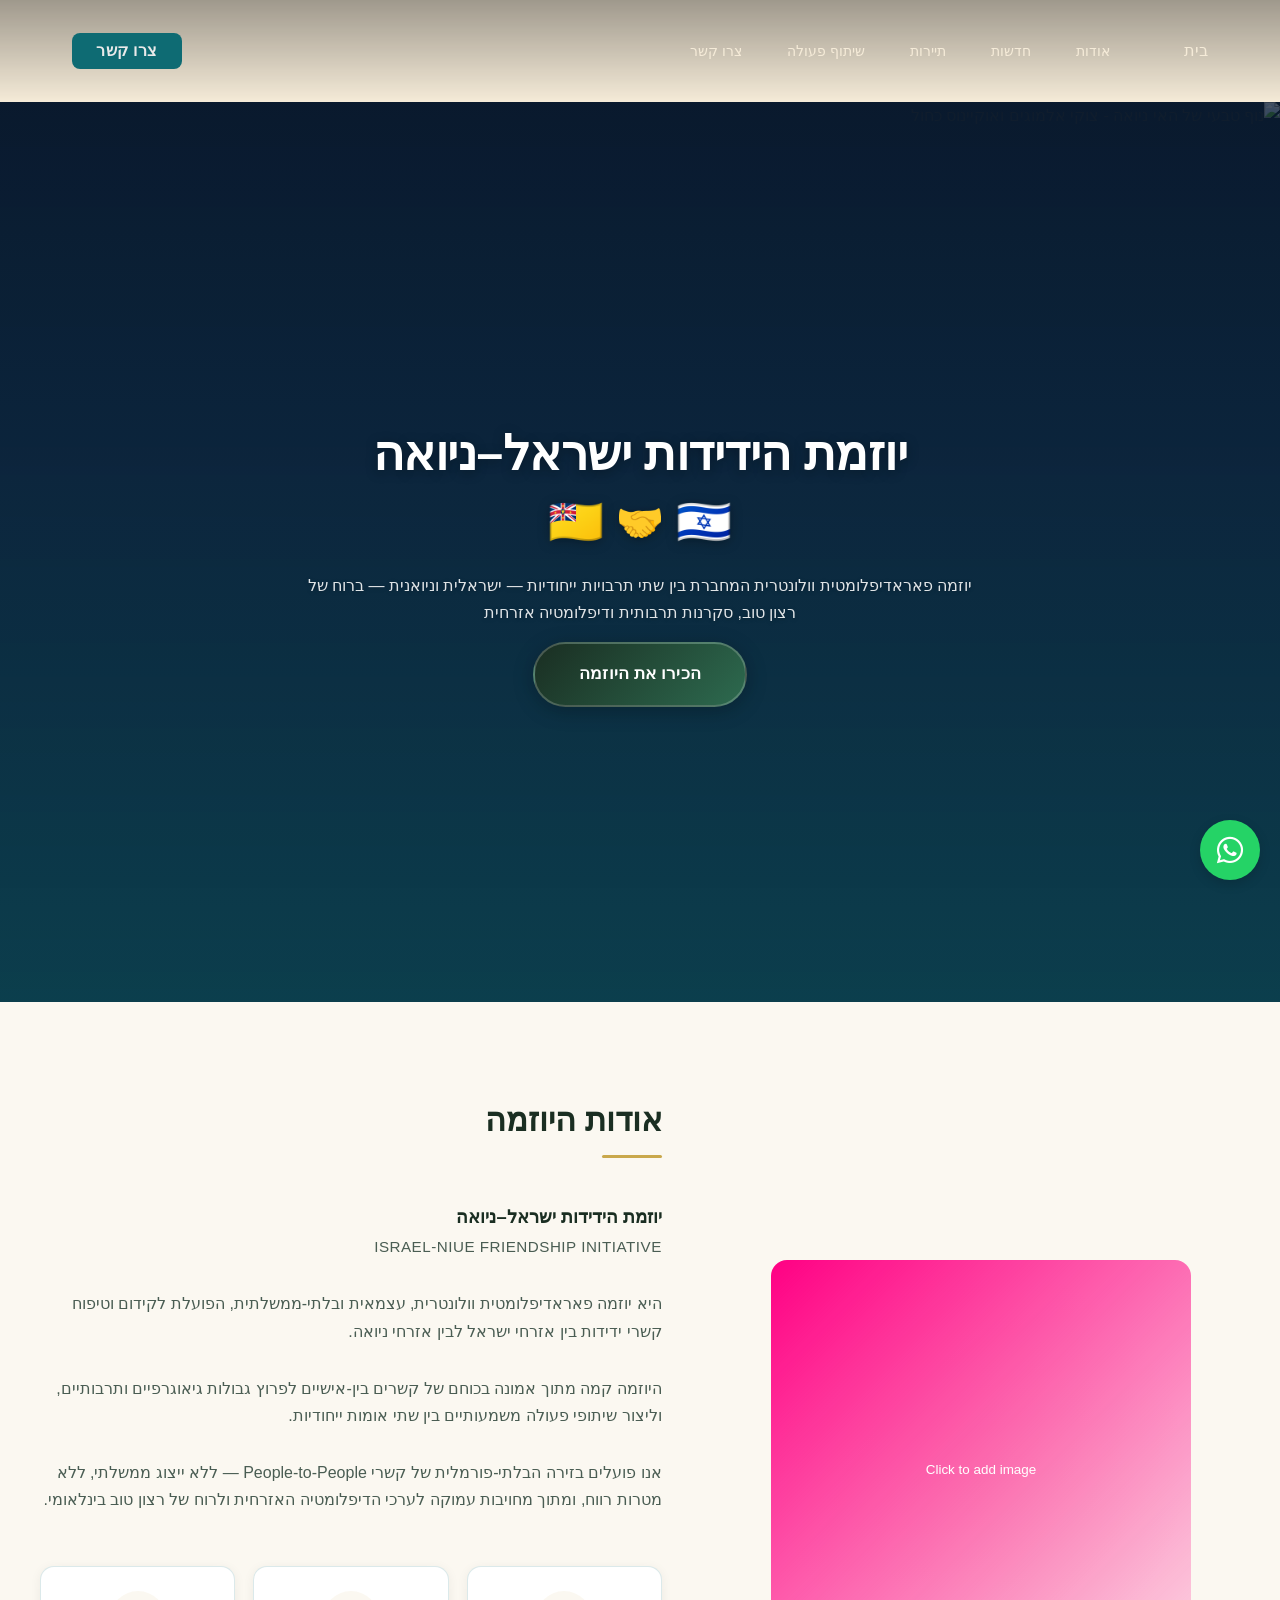
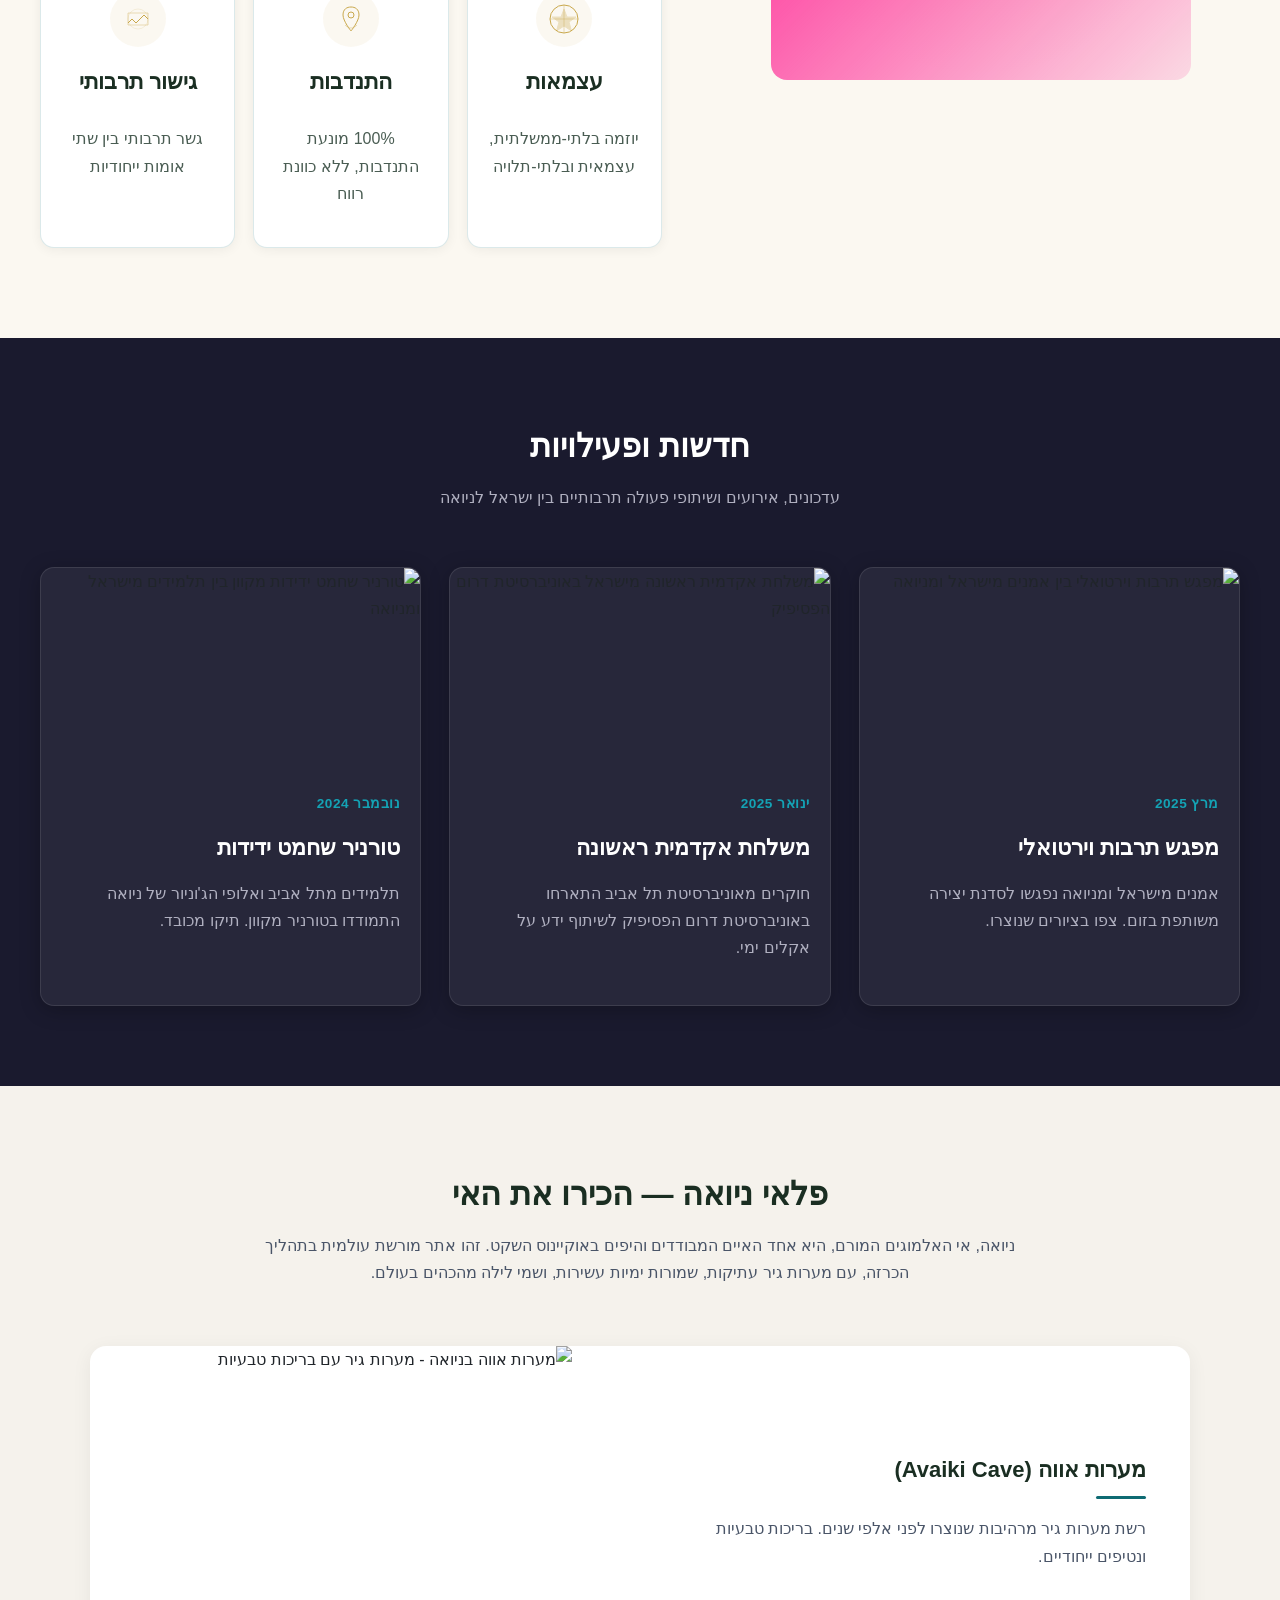
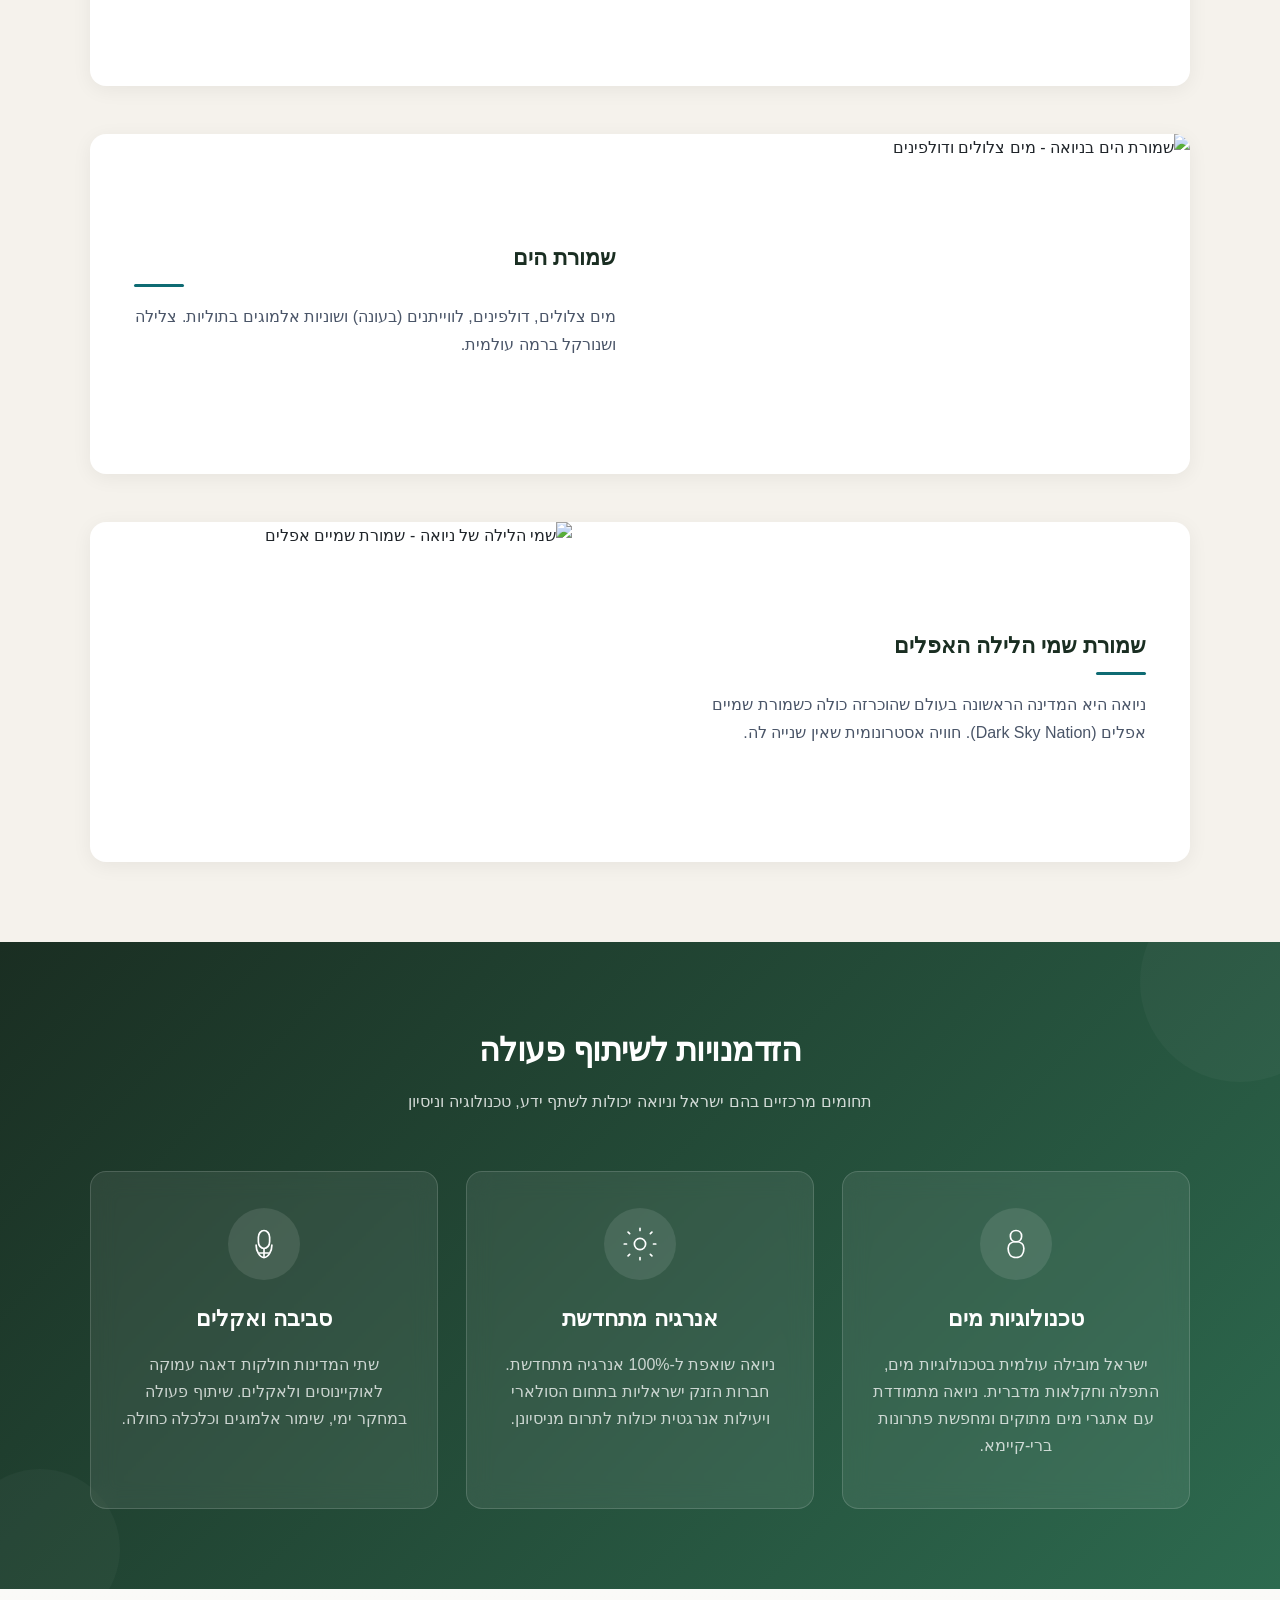
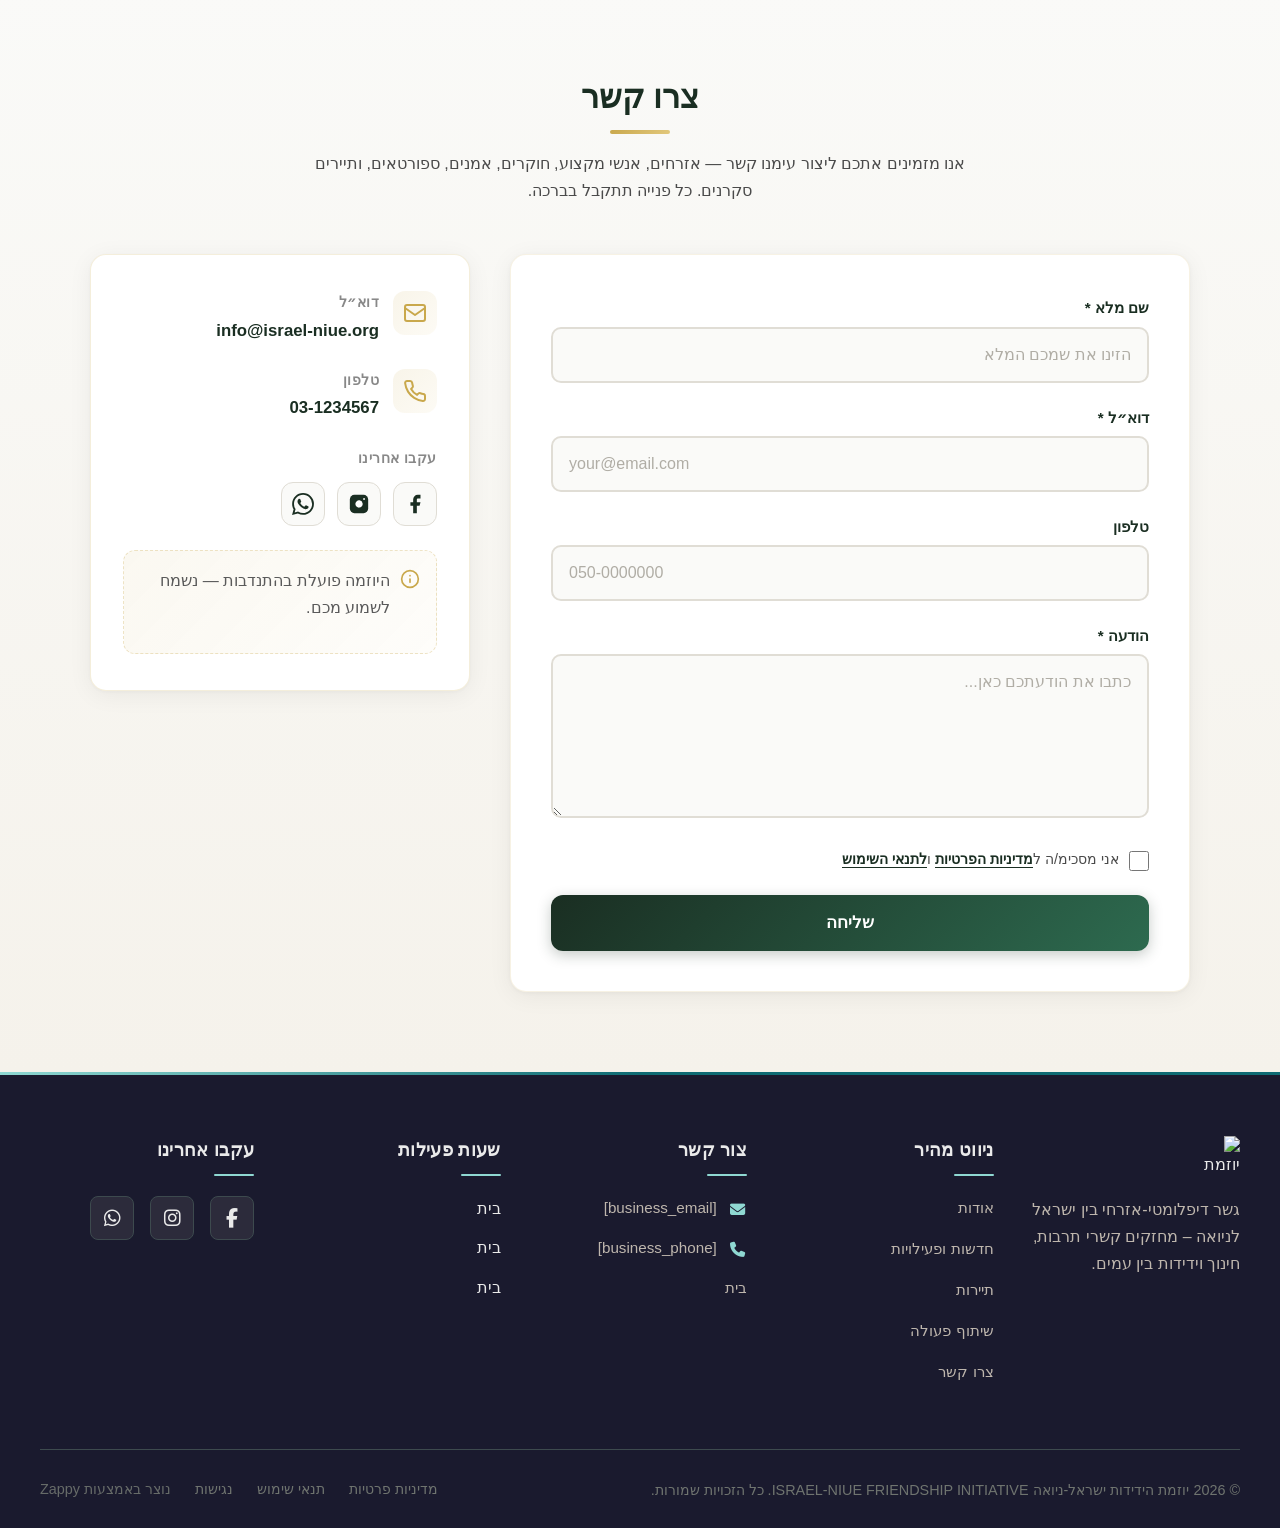
==== index.html @ 45077aaa "Background sync: Progressive GitHub Sync" ====
<!DOCTYPE html><html lang="he" dir="rtl"><head>
    <meta charset="UTF-8">
    <meta name="viewport" content="width=device-width, initial-scale=1.0">
    <meta name="robots" content="index, follow">
    <title>גלו את ניואה — יוזמת הידידות ישראל-ניואה ISRAEL-NIUE FRIENDSHIP INITIATIVE</title>
    <meta name="description" content="הצטרפו למסע דיפלומטיה אזרחית פורץ דרך בין ישראל לניואה. קידום תיירות, תרבות, מחקר ובריאות בשיתוף קהילות. בואו ליצור גשרים חדשים של רצון טוב בינלאומי.">
    <meta name="keywords" content="יוזמת ידידות ישראל ניואה, ניואה, דיפלומטיה עירונית קשרי חוץ עיריות ישראל, תיירות ניואה מידע לישראלים, קשרי תרבות ישראל מדינות פסיפיק">
    
    <!-- Favicons -->
    <link rel="icon" type="image/x-icon" href="/assets/favicon.ico">
    <link rel="icon" type="image/png" sizes="16x16" href="/assets/favicon-16x16.png">
    <link rel="icon" type="image/png" sizes="32x32" href="/assets/favicon-32x32.png">
    <link rel="icon" type="image/png" sizes="48x48" href="/assets/favicon-48x48.png">
    <link rel="icon" type="image/png" sizes="192x192" href="/assets/favicon-192x192.png">
    <link rel="icon" type="image/png" sizes="512x512" href="/assets/favicon-512x512.png">
    <link rel="apple-touch-icon" href="/assets/apple-touch-icon.png">
    <!-- Zappy Analytics -->
<script>
(function() {
  'use strict';
  
  // Configuration
  var config = {
    websiteId: '2f32474f-686b-487b-827e-fd6b4339d1c4',
    apiUrl: 'https://api.zappy5.com/api/analytics/track',
    sessionDuration: 30 * 60 * 1000, // 30 minutes
    visitorDuration: 30 * 24 * 60 * 60 * 1000, // 30 days
    trackPageViews: true,
    trackClicks: true,
    trackFormSubmissions: true
  };
  
  // Generate or retrieve persistent visitor ID (30 days)
  function getVisitorId() {
    var visitorKey = 'zappy_visitor_' + config.websiteId;
    var visitor = null;
    
    try {
      visitor = localStorage.getItem(visitorKey);
      if (visitor) {
        var visitorData = JSON.parse(visitor);
        var now = Date.now();
        
        // Check if visitor ID is still valid (30 days)
        if (now - visitorData.created < config.visitorDuration) {
          // Update last seen timestamp
          visitorData.lastSeen = now;
          localStorage.setItem(visitorKey, JSON.stringify(visitorData));
          return visitorData.id;
        }
      }
    } catch (e) {
      console.warn('Zappy Analytics: LocalStorage not available');
    }
    
    // Generate new visitor ID
    var newVisitorId = 'zv_' + Date.now() + '_' + Math.random().toString(36).substr(2, 9);
    
    try {
      localStorage.setItem(visitorKey, JSON.stringify({
        id: newVisitorId,
        created: Date.now(),
        lastSeen: Date.now()
      }));
    } catch (e) {
      // Continue without local storage
    }
    
    return newVisitorId;
  }
  
  // Generate or retrieve session ID (30 minutes)
  function getSessionId() {
    var sessionKey = 'zappy_session_' + config.websiteId;
    var session = null;
    
    try {
      session = sessionStorage.getItem(sessionKey);
      if (session) {
        var sessionData = JSON.parse(session);
        var now = Date.now();
        
        // Check if session is still valid
        if (now - sessionData.timestamp < config.sessionDuration) {
          // Update timestamp
          sessionData.timestamp = now;
          sessionStorage.setItem(sessionKey, JSON.stringify(sessionData));
          return sessionData.id;
        }
      }
    } catch (e) {
      console.warn('Zappy Analytics: SessionStorage not available');
    }
    
    // Generate new session ID
    var newSessionId = 'zs_' + Date.now() + '_' + Math.random().toString(36).substr(2, 9);
    
    try {
      sessionStorage.setItem(sessionKey, JSON.stringify({
        id: newSessionId,
        timestamp: Date.now()
      }));
    } catch (e) {
      // Continue without session storage
    }
    
    return newSessionId;
  }
  
  var visitorId = getVisitorId();
  var sessionId = getSessionId();
  
  // Track an event
  function trackEvent(eventType, data) {
    data = data || {};
    
    var eventData = {
      website_id: config.websiteId,
      event_type: eventType,
      page_path: window.location.pathname,
      referrer: document.referrer || 'direct',
      visitor_id: visitorId,
      session_id: sessionId,
      metadata: data
    };
    
    // Use sendBeacon if available (better for page unload events)
    if (navigator.sendBeacon) {
      var blob = new Blob([JSON.stringify(eventData)], { type: 'application/json' });
      navigator.sendBeacon(config.apiUrl, blob);
    } else {
      // Fallback to fetch
      fetch(config.apiUrl, {
        method: 'POST',
        headers: {
          'Content-Type': 'application/json'
        },
        body: JSON.stringify(eventData),
        keepalive: true
      }).catch(function(error) {
        console.warn('Zappy Analytics: Failed to track event', error);
      });
    }
  }
  
  // Track page view
  if (config.trackPageViews) {
    trackEvent('pageview', {
      title: document.title,
      url: window.location.href
    });
  }
  
  // Track clicks on important elements
  if (config.trackClicks) {
    document.addEventListener('click', function(e) {
      var target = e.target;
      
      // Track button clicks (counted as actions)
      if (target.tagName === 'BUTTON' || target.closest('button')) {
        var button = target.tagName === 'BUTTON' ? target : target.closest('button');
        var clickMeta = {
          element: 'button',
          text: button.textContent.trim().substring(0, 100),
          id: button.id || null,
          class: button.className || null
        };
        
        trackEvent('click', clickMeta);
      }
      
      // Track link clicks (navigation - not counted as actions)
      else if (target.tagName === 'A' || target.closest('a')) {
        var link = target.tagName === 'A' ? target : target.closest('a');
        var navMeta = {
          element: 'link',
          text: link.textContent.trim().substring(0, 100),
          href: link.href,
          external: link.hostname !== window.location.hostname
        };
        
        trackEvent('navigation', navMeta);
      }
    }, true);
  }
  
  
  // Track form submissions
  if (config.trackFormSubmissions) {
    document.addEventListener('submit', function(e) {
      var form = e.target;
      
      trackEvent('form_submit', {
        form_id: form.id || null,
        form_name: form.name || null,
        form_action: form.action || null,
        form_method: form.method || 'GET'
      });
    }, true);
  }
  
  // Track time on page (send on page unload)
  var pageLoadTime = Date.now();
  
  window.addEventListener('beforeunload', function() {
    var timeOnPage = Math.floor((Date.now() - pageLoadTime) / 1000); // in seconds
    
    trackEvent('page_unload', {
      time_on_page: timeOnPage,
      page_path: window.location.pathname
    });
  });
  
  // Expose tracking function globally for custom events
  window.zappyAnalytics = {
    track: trackEvent,
    getVisitorId: function() { return visitorId; },
    getSessionId: function() { return sessionId; }
  };
  
})();
</script>
<!-- End Zappy Analytics -->
<!-- Zappy Marketing Events -->
<script>
(function() {
  'use strict';
  if (window.zappyFireMarketingEvent) return;

  var ECOM_MODE = "";
  var IS_CATALOG = false;
  var IS_FULL = false;

  var ECOM_ALIAS = {
    begin_checkout: 'checkout_started',
    purchase: 'checkout_complete',
    add_to_cart: 'add_to_cart',
    view_product: 'view_product'
  };

  function pagePath() {
    try {
      if (window.ZAPPY_CONFIG && window.ZAPPY_CONFIG.currentPagePath) {
        return window.ZAPPY_CONFIG.currentPagePath;
      }
    } catch (e) {}
    try { return window.location.pathname || '/'; } catch (e2) { return '/'; }
  }

  function normalizeItems(meta) {
    meta = meta || {};
    var raw = meta.items || meta.cartItems || meta.cart_items || meta.lineItems || [];
    if (!Array.isArray(raw)) raw = [];
    var out = [];
    for (var i = 0; i < raw.length; i++) {
      var item = raw[i];
      if (!item || typeof item !== 'object') continue;
      var id = String(item.item_id || item.productId || item.product_id || item.id || '').trim();
      var name = String(item.item_name || item.productName || item.product_name || item.name || '').trim();
      var price = parseFloat(item.price != null ? item.price : (item.unitPrice != null ? item.unitPrice : 0)) || 0;
      var quantity = Math.max(1, parseInt(item.quantity != null ? item.quantity : (item.qty != null ? item.qty : 1), 10) || 1);
      if (!id && !name) continue;
      out.push({ item_id: id || name, item_name: name || id, price: price, quantity: quantity });
    }
    return out;
  }

  function buildGa4Params(eventId, meta) {
    meta = meta || {};
    var items = normalizeItems(meta);
    var value = parseFloat(meta.value != null ? meta.value : (meta.total != null ? meta.total : 0)) || 0;
    var currency = String(meta.currency || 'USD').toUpperCase();

    if (eventId === 'checkout_complete') {
      return {
        transaction_id: String(meta.transaction_id || meta.orderId || meta.order_id || meta.orderNumber || '') || undefined,
        value: value,
        currency: currency,
        items: items
      };
    }
    if (eventId === 'checkout_started') {
      return { value: value, currency: currency, items: items };
    }
    if (eventId === 'add_to_cart') {
      var atcItems = items.length ? items : [{
        item_id: String(meta.productId || meta.product_id || ''),
        item_name: String(meta.productName || meta.product_name || ''),
        price: parseFloat(meta.value != null ? meta.value : (meta.price != null ? meta.price : 0)) || 0,
        quantity: parseInt(meta.quantity != null ? meta.quantity : 1, 10) || 1
      }].filter(function(x) { return x.item_id || x.item_name; });
      return {
        value: value || (atcItems[0] ? atcItems[0].price * atcItems[0].quantity : 0),
        currency: currency,
        items: atcItems
      };
    }
    if (eventId === 'view_product') {
      var vpItems = items.length ? items : [{
        item_id: String(meta.productId || meta.product_id || ''),
        item_name: String(meta.productName || meta.product_name || ''),
        price: parseFloat(meta.price != null ? meta.price : (meta.value != null ? meta.value : 0)) || 0,
        quantity: 1
      }].filter(function(x) { return x.item_id || x.item_name; });
      return {
        currency: currency,
        value: value || (vpItems[0] ? vpItems[0].price : 0),
        items: vpItems
      };
    }
    if (eventId === 'whatsapp_click' || eventId === 'phone_click') {
      return { method: eventId === 'whatsapp_click' ? 'whatsapp' : 'phone', page_path: meta.pagePath || pagePath() };
    }
    if (eventId === 'contact_form_submitted' || eventId === 'product_inquiry') {
      return { page_path: meta.pagePath || pagePath() };
    }
    return meta;
  }

  function buildMetaParams(eventId, meta) {
    meta = meta || {};
    var items = normalizeItems(meta);
    var value = parseFloat(meta.value != null ? meta.value : (meta.total != null ? meta.total : 0)) || 0;
    var currency = String(meta.currency || 'USD').toUpperCase();
    var contentIds = [];
    var numItems = 0;
    for (var i = 0; i < items.length; i++) {
      if (items[i].item_id) contentIds.push(items[i].item_id);
      numItems += items[i].quantity || 1;
    }

    if (eventId === 'checkout_complete') {
      return {
        value: value,
        currency: currency,
        content_ids: contentIds.length ? contentIds : undefined,
        content_type: 'product',
        num_items: numItems || undefined,
        order_id: String(meta.order_id || meta.orderId || meta.transaction_id || meta.orderNumber || '') || undefined
      };
    }
    if (eventId === 'checkout_started') {
      return {
        value: value,
        currency: currency,
        content_ids: contentIds.length ? contentIds : undefined,
        content_type: 'product',
        num_items: numItems || parseInt(meta.itemCount != null ? meta.itemCount : 0, 10) || undefined
      };
    }
    if (eventId === 'add_to_cart') {
      var id = String(meta.productId || meta.product_id || contentIds[0] || '');
      return {
        value: value || (items[0] ? items[0].price * items[0].quantity : 0),
        currency: currency,
        content_ids: id ? [id] : (contentIds.length ? contentIds : undefined),
        content_type: 'product',
        content_name: meta.productName || meta.product_name || (items[0] && items[0].item_name),
        num_items: parseInt(meta.quantity != null ? meta.quantity : (numItems || 1), 10) || 1
      };
    }
    if (eventId === 'view_product') {
      var vid = String(meta.productId || meta.product_id || contentIds[0] || '');
      return {
        value: value || parseFloat(meta.price != null ? meta.price : 0) || 0,
        currency: currency,
        content_ids: vid ? [vid] : (contentIds.length ? contentIds : undefined),
        content_type: 'product',
        content_name: meta.productName || meta.product_name || (items[0] && items[0].item_name)
      };
    }
    if (eventId === 'whatsapp_click' || eventId === 'phone_click') {
      return {
        content_name: eventId === 'whatsapp_click' ? 'WhatsApp' : 'Phone',
        content_category: 'contact'
      };
    }
    if (eventId === 'contact_form_submitted' || eventId === 'product_inquiry') {
      return {
        content_name: eventId === 'product_inquiry' ? 'Product inquiry' : 'Contact form',
        content_category: meta.productName || meta.product_name || undefined
      };
    }
    return meta;
  }

  var PLATFORM = {
    whatsapp_click: { ga4: 'contact', meta: 'Contact', gtm: 'whatsapp_click', ecom: false },
    phone_click: { ga4: 'contact', meta: 'Contact', gtm: 'phone_click', ecom: false },
    contact_form_submitted: { ga4: 'generate_lead', meta: 'Lead', gtm: 'contact_form_submitted', ecom: false },
    checkout_started: { ga4: 'begin_checkout', meta: 'InitiateCheckout', gtm: 'begin_checkout', ecom: true },
    checkout_complete: { ga4: 'purchase', meta: 'Purchase', gtm: 'purchase', ecom: true },
    product_inquiry: { ga4: 'generate_lead', meta: 'Lead', gtm: 'product_inquiry', ecom: false },
    add_to_cart: { ga4: 'add_to_cart', meta: 'AddToCart', gtm: 'add_to_cart', ecom: true },
    view_product: { ga4: 'view_item', meta: 'ViewContent', gtm: 'view_item', ecom: true }
  };

  function purchaseDedupKey(orderId) {
    return 'zappy_purchase_fired_' + String(orderId || '');
  }

  function alreadyFiredPurchase(orderId) {
    if (!orderId) return false;
    try {
      return sessionStorage.getItem(purchaseDedupKey(orderId)) === '1';
    } catch (e) {
      return false;
    }
  }

  function markPurchaseFired(orderId) {
    if (!orderId) return;
    try { sessionStorage.setItem(purchaseDedupKey(orderId), '1'); } catch (e) {}
  }

  /**
   * Fire a marketing event to first-party analytics + GA4/GTM/Meta when present.
   * @param {string} eventName marketing ID or ecommerce alias
   * @param {object} [metadata]
   * @param {{ skipFirstParty?: boolean }} [opts]
   */
  window.zappyFireMarketingEvent = function(eventName, metadata, opts) {
    try {
      opts = opts || {};
      metadata = metadata || {};
      var eventId = ECOM_ALIAS[eventName] || eventName;
      var plat = PLATFORM[eventId];
      if (!plat) return;

      if (!metadata.pagePath && !metadata.page_path) {
        metadata.pagePath = pagePath();
      }

      if (eventId === 'checkout_complete') {
        var oid = String(metadata.orderId || metadata.order_id || metadata.transaction_id || '');
        if (oid && alreadyFiredPurchase(oid)) return;
        if (oid) markPurchaseFired(oid);
      }

      // First-party (skip when already tracked via zappyTrackEcomAnalytics path
      // that opts out, or when caller already recorded under a different name)
      if (!opts.skipFirstParty) {
        try {
          if (window.zappyAnalytics && typeof window.zappyAnalytics.track === 'function') {
            window.zappyAnalytics.track(eventId, metadata);
          }
        } catch (e1) {}
      }

      // GTM / dataLayer — platform-standard ecommerce event names
      try {
        window.dataLayer = window.dataLayer || [];
        if (plat.ecom) {
          var ga4ForGtm = buildGa4Params(eventId, metadata);
          var ecommerce = {};
          if (ga4ForGtm.transaction_id) ecommerce.transaction_id = ga4ForGtm.transaction_id;
          if (ga4ForGtm.value != null) ecommerce.value = ga4ForGtm.value;
          if (ga4ForGtm.currency) ecommerce.currency = ga4ForGtm.currency;
          if (ga4ForGtm.items) ecommerce.items = ga4ForGtm.items;
          window.dataLayer.push({ event: plat.gtm, ecommerce: ecommerce });
          // Secondary Zappy-specific trigger for merchants who want it
          if (eventId === 'checkout_complete' || eventId === 'checkout_started') {
            window.dataLayer.push({ event: eventId, ecommerce: ecommerce });
          }
        } else {
          var dl = { event: plat.gtm };
          for (var k in metadata) {
            if (Object.prototype.hasOwnProperty.call(metadata, k)) dl[k] = metadata[k];
          }
          window.dataLayer.push(dl);
        }
      } catch (e2) {}

      // GA4 gtag
      try {
        if (typeof window.gtag === 'function') {
          window.gtag('event', plat.ga4, buildGa4Params(eventId, metadata));
        }
      } catch (e3) {}

      // Meta Pixel (only when fbq is loaded — consent-gated lazy loader)
      try {
        if (typeof window.fbq === 'function') {
          window.fbq('track', plat.meta, buildMetaParams(eventId, metadata));
        }
      } catch (e4) {}
    } catch (err) {}
  };

  // ---- Click listeners (capture) ----
  var recent = Object.create(null);
  function dedupe(key) {
    var now = Date.now();
    if (recent[key] && now - recent[key] < 800) return true;
    recent[key] = now;
    return false;
  }

  function closest(el, selector) {
    if (!el) return null;
    if (el.closest) return el.closest(selector);
    return null;
  }

  function findAnchor(el) {
    var node = el;
    while (node && node !== document) {
      if (node.tagName === 'A') return node;
      node = node.parentElement;
    }
    return null;
  }

  function isWhatsAppHref(href) {
    if (!href) return false;
    var h = String(href).toLowerCase();
    return h.indexOf('wa.me/') !== -1 ||
      h.indexOf('api.whatsapp.com') !== -1 ||
      h.indexOf('whatsapp.com/send') !== -1 ||
      h.indexOf('whatsapp:') === 0;
  }

  document.addEventListener('click', function(e) {
    try {
      var target = e.target;
      if (!target) return;

      // WhatsApp
      var waFloat = closest(target, '.whatsapp-float, a.whatsapp-float, [data-zappy-whatsapp]');
      var anchor = findAnchor(target);
      var href = (anchor && anchor.href) || '';
      if (waFloat || (anchor && isWhatsAppHref(href))) {
        if (!dedupe('wa:' + href)) {
          var waSource = waFloat ? 'float' : 'link';
          window.zappyFireMarketingEvent('whatsapp_click', {
            source: waSource,
            href: href || null,
            pagePath: pagePath()
          });
        }
        return;
      }

      // Phone
      var phoneBtn = closest(target, '.phone-header-btn, .nav-phone-btn, .call-btn, [data-zappy-phone]');
      var telHref = '';
      if (anchor && anchor.href && String(anchor.href).toLowerCase().indexOf('tel:') === 0) {
        telHref = anchor.href;
      } else if (phoneBtn && phoneBtn.href && String(phoneBtn.href).toLowerCase().indexOf('tel:') === 0) {
        telHref = phoneBtn.href;
      }
      if (phoneBtn || telHref) {
        var phone = '';
        if (telHref) {
          phone = String(telHref).replace(/^tel:/i, '').trim();
        }
        if (!dedupe('tel:' + (phone || (phoneBtn && phoneBtn.id) || 'btn'))) {
          window.zappyFireMarketingEvent('phone_click', {
            source: phoneBtn ? 'button' : 'link',
            phone: phone || null,
            href: telHref || null,
            pagePath: pagePath()
          });
        }
        return;
      }

      // Catalog / product inquiry
      if (IS_CATALOG || IS_FULL) {
        var inq = closest(target, '.card-inquiry-btn, #zappy-pdp-inquiry-btn, a.inquiry-btn');
        if (inq) {
          if (!dedupe('inq:' + (inq.id || inq.className))) {
            var product = window.currentProduct || null;
            var productId = (inq.getAttribute && inq.getAttribute('data-product-id')) ||
              (product && product.id) || null;
            var productName = (inq.getAttribute && inq.getAttribute('data-product-name')) ||
              (product && product.name) || null;
            var channel = 'contact_page';
            var inqHref = (inq.tagName === 'A' && inq.href) ? inq.href : '';
            if (inqHref && String(inqHref).toLowerCase().indexOf('mailto:') === 0) channel = 'mailto';
            window.zappyFireMarketingEvent('product_inquiry', {
              source: inq.id === 'zappy-pdp-inquiry-btn' ? 'pdp' : 'card',
              productId: productId,
              productName: productName,
              channel: channel,
              pagePath: pagePath()
            });
          }
        }
      }
    } catch (err) {}
  }, true);
})();
</script>
    <meta property="og:title" content="גלו את ניואה — יוזמת הידידות ישראל-ניואה ISRAEL-NIUE FRIENDSHIP INITIATIVE">
    <meta property="og:description" content="הצטרפו למסע דיפלומטיה אזרחית פורץ דרך בין ישראל לניואה. קידום תיירות, תרבות, מחקר ובריאות בשיתוף קהילות. בואו ליצור גשרים חדשים של רצון טוב בינלאומי.">
    <meta name="twitter:card" content="summary_large_image">
    <meta name="twitter:title" content="גלו את ניואה — יוזמת הידידות ישראל-ניואה ISRAEL-NIUE FRIENDSHIP INITIATIVE">
    <meta name="twitter:description" content="הצטרפו למסע דיפלומטיה אזרחית פורץ דרך בין ישראל לניואה. קידום תיירות, תרבות, מחקר ובריאות בשיתוף קהילות. בואו ליצור גשרים חדשים של רצון טוב בינלאומי.">
    <meta property="og:type" content="website">
  <meta property="og:locale" content="he_IL">
  
  
  
  
  
  <style>
    .skip-link { position: absolute; top: 0; left: 0; transform: translateY(-200%); padding: 12px 18px; background: var(--bg-dark, #1a1a1a); color: var(--text-light, #fff); font-weight: 600; border-radius: 0 0 8px 0; z-index: 10000; }
    .skip-link:focus { transform: none; outline: 2px solid var(--ring, #fff); outline-offset: 2px; }
    :focus-visible { outline: 2px solid var(--ring, currentColor); outline-offset: 3px; }
  </style>


  
    <!-- Favicons -->
    <link rel="icon" type="image/x-icon" href="/assets/favicon.ico">
    <link rel="icon" type="image/png" sizes="16x16" href="/assets/favicon-16x16.png">
    <link rel="icon" type="image/png" sizes="32x32" href="/assets/favicon-32x32.png">
    <link rel="icon" type="image/png" sizes="48x48" href="/assets/favicon-48x48.png">
    <link rel="icon" type="image/png" sizes="192x192" href="/assets/favicon-192x192.png">
    <link rel="icon" type="image/png" sizes="512x512" href="/assets/favicon-512x512.png">
    <link rel="apple-touch-icon" href="/assets/apple-touch-icon.png">
    <!-- Cookie Consent -->
    <link rel="stylesheet" href="https://cdn.jsdelivr.net/npm/vanilla-cookieconsent@3/dist/cookieconsent.css">
    <!-- Mickidum Accessibility Toolbar lazy-loaded by runtime -->
    <style id="zappy-critical-above-fold-css">
html{box-sizing:border-box;-webkit-text-size-adjust:100%}*,*::before,*::after{box-sizing:inherit}body{margin:0;min-width:320px;overflow-x:clip}img,svg,video{max-width:100%;height:auto}main{display:block}.container{width:min(100% - 32px,1200px);margin-inline:auto}.navbar,nav.navbar,header .navbar,header[role="banner"]{position:relative;z-index:1000;width:100%}.nav-container,.navbar .container{display:flex;align-items:center;justify-content:space-between;min-height:64px}.logo,.logo-link img{display:block;width:35px;height:35px;object-fit:contain}.nav-menu,#navMenu{list-style:none;margin:0;padding:0}.navbar a,.nav-menu a,#navMenu a,.navbar .nav-links a{color:inherit;text-decoration:none}.navbar .sub-menu,.nav-menu .sub-menu,#navMenu .sub-menu{display:none}.fa,.fas,.far,.fab,.fa-solid,.fa-regular,.fa-brands{display:inline-block;min-width:1em;text-align:center}html:not(#zappy-noop)[data-zappy-site-type="ecommerce"] .phone-header-btn,html:not(#zappy-noop) .navbar:has(.nav-ecommerce-icons)>.phone-header-btn{display:none!important;visibility:hidden!important;width:0!important;height:0!important;pointer-events:none!important}.zappy-preview-empty-store-cta{display:none!important;visibility:hidden!important;height:0!important;max-height:0!important;overflow:hidden!important;margin:0!important;padding:0!important;border:0!important;box-shadow:none!important}.zappy-catalog-menu{background:var(--surface-color,var(--surface,linear-gradient(135deg,#f8f9fa 0%,#fff 100%)));border-bottom:1px solid var(--border-color,#e5e7eb);padding:0;position:sticky;top:0;z-index:90}.zappy-catalog-menu[dir=rtl],.zappy-catalog-menu.rtl{direction:rtl}.zappy-catalog-menu[dir=ltr],.zappy-catalog-menu.ltr{direction:ltr}.catalog-menu-container{max-width:1440px;margin:0 auto;display:flex;align-items:center;gap:8px;padding:10px 24px;overflow:visible}.catalog-menu-categories,.catalog-menu-list{display:flex;align-items:center;gap:4px;flex-wrap:wrap;margin:0;padding:0;list-style:none}.catalog-menu-item{display:inline-flex;align-items:center;padding:8px 16px;font-size:14px;font-weight:500;color:var(--text-color,var(--text,#374151));text-decoration:none;border-radius:20px;white-space:nowrap}.catalog-menu-all{background:var(--primary-color,var(--primary,#111));color:var(--text-light,#fff)!important}.catalog-menu-parent{position:relative;display:inline-flex;align-items:center}.catalog-menu-trigger{display:inline-flex;align-items:center;gap:6px}.catalog-menu-chevron{flex-shrink:0}.catalog-menu-parent>.sub-menu{display:none!important;visibility:hidden!important;opacity:0!important;pointer-events:none!important}.hero-section,.index-hero-section,section[class*="hero"]{position:relative;overflow:hidden}.hero-section,.index-hero-section{min-height:560px}section[data-hero-type*="fullscreen"]{min-height:100vh}.hero-bg-wrapper,.hero-bg-image,section[class*="hero"] [class*="hero-bg"]{position:absolute;inset:0;width:100%;height:100%}.hero-bg-wrapper img,.hero-bg-image img,section[class*="hero"] [data-hero-bg],section[class*="hero"] img[data-hero-background="true"]{width:100%!important;height:100%!important;object-fit:cover!important;display:block}.hero-content,section[class*="hero"] .container{position:relative;z-index:2}@media(max-width:768px){:root{--header-height:72px;--total-header-height:72px;--zappy-mobile-menu-top:72px}html[data-zappy-site-type="ecommerce"] body{padding-top:var(--total-header-height,72px)}html[data-zappy-site-type="ecommerce"] body>nav.navbar,html[data-zappy-site-type="ecommerce"] body>.navbar:not(.zappy-catalog-menu){position:fixed!important;top:0;left:0;right:0;z-index:100000;width:100%;margin-bottom:0}.zappy-catalog-menu{position:fixed;top:var(--header-height,72px);left:0;right:0;z-index:99999}.nav-container,.navbar .container{min-height:60px}.nav-menu,#navMenu{max-width:100vw;overflow-x:hidden}.hero-section,.index-hero-section,section[class*="hero"],section[data-hero-type*="fullscreen"]{min-height:100svh}.hero-bg-wrapper,.hero-bg-image,.hero-scrim{min-height:100svh}}


/* ZAPPY_ANNOUNCEMENT_HEADER_OFFSET_CSS_V3 */
:root {
  --zappy-header-stack-height: calc(var(--zappy-announcement-height, 40px) + var(--header-height, 72px));
}
body:has(.zappy-announcement-bar) nav.navbar:not(.zappy-catalog-menu),
body:has(.zappy-announcement-bar) header.navbar,
body:has(.zappy-announcement-bar) .navbar:not(.zappy-catalog-menu):not(.mobile-search-panel) {
  top: var(--zappy-announcement-height, 40px) !important;
}
/* First-paint: pull fullscreen heroes behind the fixed announcement+nav so a
   transparent --nav-bg does not flash the cream body strip (live FOUC that
   preview never showed because preview injects the same underlap eagerly). */
body:has(.zappy-announcement-bar) section[data-hero-type^="fullscreen"],
body:has(.zappy-announcement-bar) .index-hero-section,
body:has(.zappy-announcement-bar) main > section[class*="hero"]:first-of-type {
  margin-top: calc(-1 * var(--zappy-header-stack-height)) !important;
  padding-top: calc(var(--zappy-header-stack-height)) !important;
}



/* ZAPPY_CONTENT_ALIGNMENT_FIRST_PAINT_CSS_V1 */
[data-zappy-content-align] {
  display: flex !important;
  flex-direction: column !important;
}
[data-zappy-content-align^="top-"] { justify-content: flex-start !important; }
[data-zappy-content-align^="upper-"],
[data-zappy-content-align^="center-"],
[data-zappy-content-align^="lower-"] { justify-content: center !important; }
[data-zappy-content-align^="bottom-"] { justify-content: flex-end !important; }
[data-zappy-content-align$="-left"],
[data-zappy-content-align$="-mid-left"] {
  align-items: flex-start !important;
  text-align: start !important;
}
[data-zappy-content-align$="-center"] {
  align-items: center !important;
  text-align: center !important;
}
[data-zappy-content-align$="-right"],
[data-zappy-content-align$="-mid-right"] {
  align-items: flex-end !important;
  text-align: end !important;
}
[data-zappy-content-align] [data-zappy-align-target] {
  margin-left: auto;
  margin-right: auto;
}
[data-zappy-content-align$="-center"] [data-zappy-align-target],
[data-zappy-content-align$="-center"] [data-zappy-align-target] > * {
  text-align: center !important;
}

</style>
    <link rel="stylesheet" href="/styles.css">
    <script>window.ZAPPY_WEBSITE_ID = "2f32474f-686b-487b-827e-fd6b4339d1c4"; window.ZAPPY_API_BASE = "https://api.zappy5.com";</script>
    <link rel="preload" as="image" href="/assets/image-1784733890072-up5fz3.webp?v=1784733890072" fetchpriority="high">

    <style id="zappy-dropdown-submenu-styles">
      /* ========== DESKTOP DROPDOWN SUBMENU STYLES ========== */
      /* Base styles for dropdown submenus - parent must be positioned */
      .nav-menu li:has(.sub-menu), nav li:has(.sub-menu), .navbar li:has(.sub-menu), #navMenu li:has(.sub-menu) { position: relative; }
      /* Submenu base - hidden by default */
      .nav-menu .sub-menu, nav .sub-menu, .navbar .sub-menu, #navMenu .sub-menu { display: block !important; position: absolute !important; top: 100%; left: 0; min-width: 220px; border-radius: 8px; box-shadow: 0 8px 25px rgba(0,0,0,0.15); padding: 8px 0; opacity: 0; visibility: hidden; transform: translateY(10px); transition: all 0.3s ease; z-index: 1000; list-style: none; pointer-events: none; }
      /* CRITICAL: Desktop hover styles to show dropdown */
      .nav-menu li:hover > .sub-menu, nav li:hover > .sub-menu, .navbar li:hover > .sub-menu, #navMenu li:hover > .sub-menu { opacity: 1 !important; visibility: visible !important; transform: translateY(0) !important; pointer-events: auto !important; }
      /* Submenu item styling */
      .sub-menu li { list-style: none; margin: 0; padding: 0; }
      .sub-menu a { display: block !important; padding: 10px 16px !important; color: var(--text-dark, #333) !important; font-weight: 500; text-decoration: none; white-space: nowrap; transition: background-color 0.2s; }
      .sub-menu .zappy-nav-child > a { padding-left: 28px !important; font-size: 0.9em !important; opacity: 0.85 !important; }
      [dir="rtl"] .sub-menu .zappy-nav-child > a, html[lang="he"] .sub-menu .zappy-nav-child > a, html[lang="ar"] .sub-menu .zappy-nav-child > a { padding-left: 10px !important; padding-right: 28px !important; }
      .sub-menu .zappy-nav-parent > a { font-weight: 600 !important; }
      .sub-menu a:hover { background-color: #f5f5f5; }
      /* RTL (Hebrew/Arabic) dropdown positioning */
      [dir="rtl"] .nav-menu .sub-menu, [dir="rtl"] nav .sub-menu, [dir="rtl"] .navbar .sub-menu, html[lang="he"] .nav-menu .sub-menu, html[lang="he"] nav .sub-menu, html[lang="he"] .navbar .sub-menu, html[lang="ar"] .nav-menu .sub-menu, html[lang="ar"] nav .sub-menu, html[lang="ar"] .navbar .sub-menu { left: auto !important; right: 0 !important; }
      /* Hide empty dropdown menus (exclude catalog sub-menus that use <a> children instead of <li>) */
      .sub-menu:empty, .sub-menu:not(:has(li:not(.zappy-hidden-menu-item))):not(:has(> a)), .sub-menu:not(:has(li)):not(:has(> a)) { display: none !important; opacity: 0 !important; visibility: hidden !important; pointer-events: none !important; }
      /* Desktop: show submenu on Menu Group hover */
      li:has(.menu-group-title):hover > .sub-menu { opacity: 1 !important; visibility: visible !important; transform: translateY(0) !important; pointer-events: auto !important; }
      /* Menu Group title styling */
      .nav-menu > li > .menu-group-title, #navMenu > li > .menu-group-title { display: inline-block; padding: 0.5rem 1rem; cursor: default; user-select: none; }
      
      /* ========== MOBILE SUBMENU STYLES ========== */
      @media (max-width: 768px) {
        .nav-menu .sub-menu, nav .sub-menu, .navbar .sub-menu, #navMenu .sub-menu { position: static !important; transform: none !important; box-shadow: none !important; background: transparent !important; max-height: 0; overflow: hidden; opacity: 0; visibility: hidden; transition: max-height 0.3s ease, opacity 0.3s ease; padding: 0 !important; border-radius: 0 !important; }
        .navbar .sub-menu.mobile-expanded, .nav-menu .sub-menu.mobile-expanded, #navMenu .sub-menu.mobile-expanded { max-height: none !important; overflow-y: visible !important; opacity: 1 !important; visibility: visible !important; padding: 8px 0 8px 16px !important; }
        [dir="rtl"] .sub-menu.mobile-expanded, html[lang="he"] .sub-menu.mobile-expanded { padding: 8px 16px 8px 0 !important; }
        /* Disable hover behavior on mobile */
        .nav-menu li:hover > .sub-menu, nav li:hover > .sub-menu, .navbar li:hover > .sub-menu, #navMenu li:hover > .sub-menu { opacity: 0; visibility: hidden; pointer-events: none; }
        .nav-menu li > .sub-menu.mobile-expanded, nav li > .sub-menu.mobile-expanded, .navbar li > .sub-menu.mobile-expanded, #navMenu li > .sub-menu.mobile-expanded { opacity: 1 !important; visibility: visible !important; pointer-events: auto !important; }
        .nav-menu li:has(.sub-menu), nav li:has(.sub-menu), .navbar li:has(.sub-menu), #navMenu li:has(.sub-menu) { display: flex !important; flex-wrap: wrap !important; align-items: center !important; position: relative !important; min-height: 44px !important; }
        .nav-menu li:has(.sub-menu) > a, nav li:has(.sub-menu) > a, .navbar li:has(.sub-menu) > a, #navMenu li:has(.sub-menu) > a { flex: 1 !important; min-width: 0 !important; }
        .nav-menu li:has(.sub-menu) > .menu-group-title, nav li:has(.sub-menu) > .menu-group-title, .navbar li:has(.sub-menu) > .menu-group-title, #navMenu li:has(.sub-menu) > .menu-group-title { flex: 1 !important; min-width: 0 !important; display: flex !important; align-items: center !important; padding: 12px 16px !important; min-height: 44px !important; line-height: 1.4 !important; font-weight: 600 !important; box-sizing: border-box !important; }
        .nav-menu li:has(.sub-menu) > .sub-menu, nav li:has(.sub-menu) > .sub-menu, .navbar li:has(.sub-menu) > .sub-menu, #navMenu li:has(.sub-menu) > .sub-menu { flex-basis: 100% !important; width: 100% !important; }
        .nav-menu li:has(.sub-menu) > a [class*="chevron"], .nav-menu li:has(.sub-menu) > a [class*="arrow"], .nav-menu li:has(.sub-menu) > a .fa-chevron-down, .nav-menu li:has(.sub-menu) > a .fa-angle-down, nav li:has(.sub-menu) > a [class*="chevron"], nav li:has(.sub-menu) > a [class*="arrow"], #navMenu li:has(.sub-menu) > a [class*="chevron"], #navMenu li:has(.sub-menu) > a [class*="arrow"] { display: none !important; visibility: hidden !important; }
        .mobile-submenu-toggle { display: flex !important; align-items: center !important; justify-content: center !important; width: 44px !important; height: auto !important; background: transparent !important; border: none !important; cursor: pointer !important; color: var(--text-light) !important; position: static !important; flex-shrink: 0 !important; align-self: stretch !important; z-index: 2 !important; padding: 0 !important; margin: 0 !important; }
        .mobile-submenu-toggle::after { content: '' !important; width: 0 !important; height: 0 !important; border-left: 6px solid transparent !important; border-right: 6px solid transparent !important; border-top: 7px solid currentColor !important; transition: transform 0.3s ease !important; }
        .mobile-submenu-toggle.expanded::after { transform: rotate(180deg) !important; }
        .sub-menu a { padding: 10px 0 !important; display: block !important; color: var(--text-light) !important; white-space: normal !important; }
        .sub-menu .zappy-nav-child > a { padding-left: 28px !important; font-size: 0.9em !important; opacity: 0.85 !important; }
        [dir="rtl"] .sub-menu .zappy-nav-child > a, html[lang="he"] .sub-menu .zappy-nav-child > a, html[lang="ar"] .sub-menu .zappy-nav-child > a { padding-left: 0 !important; padding-right: 28px !important; }
        .sub-menu .zappy-nav-parent > a { font-weight: 600 !important; }
        .nav-menu.active, #navMenu.active { max-width: 100vw !important; overflow-x: hidden !important; box-sizing: border-box !important; }
        .navbar .sub-menu li a, nav.navbar .sub-menu li a, .zappy-products-dropdown .sub-menu a { color: var(--text-light) !important; }
      }
      @media (min-width: 769px) { .mobile-submenu-toggle { display: none !important; } }
    </style>

    <style id="zappy-widget-visibility">
      html[dir="rtl"] .whatsapp-float { right: 20px !important; left: auto !important; }
      html[dir="ltr"] .whatsapp-float, html:not([dir]) .whatsapp-float { left: 20px !important; right: auto !important; }
      html[dir="rtl"] #mic-access-tool-general-button, html[dir="rtl"] .mic-access-tool-general-button,
      html[dir="rtl"] #mic-init-access-tool .mic-access-tool-general-button,
      html[dir="rtl"] #mic-init-access-tool #mic-access-tool-general-button,
      html[dir="rtl"] ._access-icon { left: 20px !important; right: auto !important; }
      html[dir="ltr"] #mic-access-tool-general-button, html[dir="ltr"] .mic-access-tool-general-button,
      html[dir="ltr"] #mic-init-access-tool .mic-access-tool-general-button,
      html[dir="ltr"] #mic-init-access-tool #mic-access-tool-general-button,
      html[dir="ltr"] ._access-icon,
      html:not([dir]) #mic-access-tool-general-button, html:not([dir]) .mic-access-tool-general-button,
      html:not([dir]) #mic-init-access-tool .mic-access-tool-general-button,
      html:not([dir]) #mic-init-access-tool #mic-access-tool-general-button,
      html:not([dir]) ._access-icon { right: 20px !important; left: auto !important; }
      @media (max-width: 768px) { .whatsapp-float { display: flex !important; } }
      @media (min-width: 769px) { .whatsapp-float { display: flex !important; } }
      @media (max-width: 768px) {
        #mic-access-tool-general-button, .mic-access-tool-general-button,
        #mic-init-access-tool .mic-access-tool-general-button, #mic-init-access-tool #mic-access-tool-general-button,
        ._access-icon { display: flex !important; visibility: visible !important; opacity: 1 !important; pointer-events: auto !important; }
        #mic-access-tool-box.opened-mic-access-tool, .mic-access-tool-box.opened-mic-access-tool,
        #mic-init-access-tool #mic-access-tool-box.opened-mic-access-tool {
          visibility: visible !important; opacity: 1 !important; pointer-events: auto !important;
        }
      }
      @media (min-width: 769px) {
        #mic-access-tool-general-button, .mic-access-tool-general-button,
        #mic-init-access-tool .mic-access-tool-general-button, #mic-init-access-tool #mic-access-tool-general-button,
        ._access-icon { display: flex !important; visibility: visible !important; opacity: 1 !important; pointer-events: auto !important; }
        #mic-access-tool-box.opened-mic-access-tool, .mic-access-tool-box.opened-mic-access-tool,
        #mic-init-access-tool #mic-access-tool-box.opened-mic-access-tool {
          visibility: visible !important; opacity: 1 !important; pointer-events: auto !important;
        }
      }
    </style>
</head>
<body>
<a class="skip-link" href="#main">דלג לתוכן הראשי</a>
  <nav class="navbar" dir="rtl">
  <button class="mobile-toggle" id="mobileToggle" aria-label="Menu">
    <svg style="display:block !important" class="hamburger-icon" width="24" height="24" viewBox="0 0 24 24" fill="none">
      <path d="M3 12h18M3 6h18M3 18h18" stroke="currentColor" stroke-width="2" stroke-linecap="round"></path>
    </svg>
    <svg class="close-icon" width="24" height="24" viewBox="0 0 24 24" fill="none" style="display:none !important">
      <path d="M18 6L6 18M6 6l12 12" stroke="currentColor" stroke-width="2" stroke-linecap="round"></path>
    </svg>
  </button>
  
  <button class="phone-header-btn" data-phone="[business_phone]" aria-label="Call">
    <svg width="20" height="20" viewBox="0 0 24 24" fill="currentColor">
      <path d="M22 16.92v3a2 2 0 0 1-2.18 2 19.79 19.79 0 0 1-8.63-3.07 19.5 19.5 0 0 1-6-6 19.79 19.79 0 0 1-3.07-8.67A2 2 0 0 1 4.11 2h3a2 2 0 0 1 2 1.72 12.84 12.84 0 0 0 .7 2.81 2 2 0 0 1-.45 2.11L8.09 9.91a16 16 0 0 0 6 6l1.27-1.27a2 2 0 0 1 2.11-.45 12.84 12.84 0 0 0 2.81.7A2 2 0 0 1 22 16.92z"></path>
    </svg>
  </button>

  <div class="nav-container">
    <div class="nav-right-group"><div class="nav-brand">
      <a href="/" class="logo-link">בית</a>
    </div><ul class="nav-menu" id="navMenu"><li><a href="#about">אודות</a></li><li><a href="#news">חדשות</a></li><li><a href="#tourism">תיירות</a></li><li><a href="#business">שיתוף פעולה</a></li><li><a href="#contact">צרו קשר</a></li></ul></div>
    
    
    
    <div class="nav-cta-container"><a href="#contact" class="nav-cta-btn">צרו קשר</a></div>
  </div>
</nav>
<script>

// Navbar Mobile Menu Toggle and Contrast Fix
(function() {
  // Use 'load' event instead of 'DOMContentLoaded' to ensure we run AFTER all other scripts
  window.addEventListener('load', function() {
    
    // FIX MOBILE BUTTON CONTRAST
    // Detect navbar background color and apply contrasting color to mobile buttons
    const navbar = document.querySelector('.navbar, nav, header');
    if (!navbar) {
      console.log('[Navbar] Navbar element not found');
      return;
    }
    
    // DECLARE VARIABLES EARLY to avoid Temporal Dead Zone errors
    // These are used in multiple places below
    let mobileToggle = document.getElementById('mobileToggle') ||
                       document.querySelector('.mobile-toggle') ||
                       document.querySelector('.hamburger') ||
                       document.querySelector('.hamburger-menu') ||
                       document.querySelector('.menu-toggle') ||
                       document.querySelector('.burger-menu') ||
                       document.querySelector('[aria-label="Menu"]') ||
                       document.querySelector('[aria-label="תפריט"]');
    
    const phoneBtn = document.querySelector('.phone-header-btn');
    
    const computedStyle = window.getComputedStyle(navbar);
    let bgColor = computedStyle.backgroundColor;
    
    console.log('[Navbar] Initial navbar background:', bgColor);
    
    // Check if background is transparent or rgba with 0 alpha
    const isTransparent = bgColor === 'transparent' || 
                         bgColor === 'rgba(0, 0, 0, 0)' ||
                         (bgColor.startsWith('rgba') && bgColor.includes(', 0)'));
    
    if (isTransparent) {
      // Check for background-image or gradient
      const bgImage = computedStyle.backgroundImage;
      if (bgImage && bgImage !== 'none') {
        console.log('[Navbar] Navbar has background image/gradient, using dark text');
        bgColor = 'rgb(240, 240, 240)'; // Assume light background
      } else {
        // Transparent navbar - check body background
        const bodyBg = window.getComputedStyle(document.body).backgroundColor;
        console.log('[Navbar] Navbar transparent, using body background:', bodyBg);
        bgColor = bodyBg;
      }
    }
    
    // Calculate luminance to determine if background is light or dark
    const rgb = bgColor.match(/\d+/g);
    if (rgb && rgb.length >= 3) {
      const r = parseInt(rgb[0]);
      const g = parseInt(rgb[1]);
      const b = parseInt(rgb[2]);
      const luminance = (0.299 * r + 0.587 * g + 0.114 * b) / 255;
      
      // Mobile button colors are set by Claude's AI-generated CSS (same as .nav-menu a)
      // No dynamic color overrides needed - colors come from the generated navbar CSS
      console.log('[Navbar] Mobile button colors preserved from Claude CSS (luminance:', luminance.toFixed(2) + ')');
      
      // FIX ICON SIZES - Ensure SVGs are properly sized and visible
      // INJECT CRITICAL CSS TO OVERRIDE ANY CONFLICTING RULES
      const criticalCSS = document.createElement('style');
      criticalCSS.id = 'zappy-mobile-nav-fix';
      const htmlLang = document.documentElement.lang || 'en';
      const htmlDir = document.documentElement.dir || 'ltr';
      // Check both dir attribute AND lang for RTL detection
      // dir="rtl" is the most reliable indicator
      const isRTL = htmlDir === 'rtl' || htmlLang === 'he' || htmlLang === 'ar';
      
      criticalCSS.textContent = `
        /* Hide mobile buttons on desktop, show only on mobile */
        @media (min-width: 769px) {
          .mobile-toggle,
          .phone-header-btn {
            display: none !important;
          }
        }
        
        /* Show and position mobile buttons correctly on mobile */
        @media (max-width: 768px) {
          .navbar,
          nav.navbar {
            min-height: 70px !important;
          }

          .mobile-toggle,
          .phone-header-btn {
            position: absolute !important;
            top: 0 !important;
            bottom: 0 !important;
            margin-top: auto !important;
            margin-bottom: auto !important;
            transform: none !important;
            z-index: 1001 !important;
            display: flex !important;
            align-items: center !important;
            justify-content: center !important;
            width: 36px !important;
            height: 36px !important;
            border-radius: 50% !important;
            border: none !important;
            cursor: pointer !important;
            padding: 6px !important;
            background: none !important;
            color: var(--nav-text, var(--text-light)) !important;
            touch-action: manipulation !important;
            -webkit-tap-highlight-color: transparent !important;
          }

          html[data-zappy-site-type="ecommerce"] .phone-header-btn,
          body[data-zappy-site-type="ecommerce"] .phone-header-btn,
          html[data-zappy-site-type="ecommerce"] header .phone-header-btn,
          html[data-zappy-site-type="ecommerce"] nav .phone-header-btn {
            display: none !important;
            visibility: hidden !important;
            width: 0 !important;
            height: 0 !important;
            min-width: 0 !important;
            overflow: hidden !important;
          }
          
          /* LTR positioning (default): hamburger LEFT, phone RIGHT */
          html:not([dir="rtl"]):not([lang="he"]):not([lang="ar"]) .mobile-toggle,
          html[dir="ltr"] .mobile-toggle {
            left: 12px !important;
            right: auto !important;
          }
          html:not([dir="rtl"]):not([lang="he"]):not([lang="ar"]) .phone-header-btn,
          html[dir="ltr"] .phone-header-btn {
            right: 12px !important;
            left: auto !important;
          }
          
          /* RTL positioning: hamburger RIGHT, phone LEFT */
          html[dir="rtl"] .mobile-toggle,
          html[lang="he"] .mobile-toggle,
          html[lang="ar"] .mobile-toggle {
            right: 12px !important;
            left: auto !important;
          }
          html[dir="rtl"] .phone-header-btn,
          html[lang="he"] .phone-header-btn,
          html[lang="ar"] .phone-header-btn {
            left: 12px !important;
            right: auto !important;
          }
          
          /* CRITICAL: Ensure nav-container has min-height on mobile */
          /* All children are positioned absolutely/fixed on mobile, so height:auto collapses to 0 */
          .nav-container {
            min-height: 70px !important;
            position: relative !important;
          }
          
          /* Ensure SVG icons are properly sized and inherit color */
          .mobile-toggle svg,
          .phone-header-btn svg {
            width: 24px !important;
            height: 24px !important;
            /* Don't force display - let JavaScript control hamburger/close toggle */
          }
          
          /* Reset nav-cta-container on mobile - remove desktop box-shadow/padding */
          /* that creates a visible ghost box when CTA button is hidden */
          .nav-cta-container {
            box-shadow: none !important;
            padding: 0 !important;
          }
          
          /* Hide nav-cta-container entirely on mobile when there's no lang-switcher */
          /* (only the CTA button is inside, and it's hidden on mobile) */
          .nav-cta-container:not(:has(.lang-switcher)) {
            display: none !important;
          }
          
          /* CRITICAL: Prevent hero image fade gradient from bleeding over headline text */
          /* The .image-fade-gradient has bottom: -30px (extends below parent) */
          /* On mobile stacked layout, this overlaps the h1 text below the image */
          .hero-image-column {
            overflow: hidden !important;
          }
          .image-fade-gradient {
            bottom: 0 !important;
          }
          
          /* Hide desktop language switcher on mobile - hamburger menu handles it */
          /* High specificity to override stored CSS */
          .lang-switcher,
          .nav-cta-container .lang-switcher,
          .nav-container .lang-switcher,
          .navbar .lang-switcher,
          .navbar .nav-cta-container .lang-switcher {
            display: none !important;
          }
        }
      `;
      
      // Remove existing fix if present and inject new one
      const existing = document.getElementById('zappy-mobile-nav-fix');
      if (existing) existing.remove();
      document.head.appendChild(criticalCSS);
      
      console.log('[Navbar] Critical CSS injected for mobile nav positioning');
      
      // ONLY apply inline positioning styles on mobile viewport
      // On desktop, the CSS handles hiding these buttons with display: none
      // Inline styles were breaking desktop layout by overriding CSS
      const isMobileViewport = window.innerWidth <= 768;
      
      if (mobileToggle) {
        // Icon sizing applies to all viewports for consistency
        const hamburgerIcon = mobileToggle.querySelector('.hamburger-icon');
        const closeIcon = mobileToggle.querySelector('.close-icon');
        
        if (hamburgerIcon) {
          hamburgerIcon.style.setProperty('width', '24px', 'important');
          hamburgerIcon.style.setProperty('height', '24px', 'important');
          hamburgerIcon.style.setProperty('display', 'block', 'important'); // Show hamburger by default
        }
        if (closeIcon) {
          closeIcon.style.setProperty('width', '24px', 'important');
          closeIcon.style.setProperty('height', '24px', 'important');
          closeIcon.style.setProperty('display', 'none', 'important'); // Hide close icon by default
        }
        
        // ONLY set positioning inline styles on mobile
        if (isMobileViewport) {
          mobileToggle.style.setProperty('position', 'absolute', 'important');
          mobileToggle.style.setProperty('top', '0', 'important');
          mobileToggle.style.setProperty('bottom', '0', 'important');
          mobileToggle.style.setProperty('margin-top', 'auto', 'important');
          mobileToggle.style.setProperty('margin-bottom', 'auto', 'important');
          mobileToggle.style.setProperty('transform', 'none', 'important');
          mobileToggle.style.setProperty('z-index', '1001', 'important');
          
          // Clear any inline left/right so CSS can take over based on html[dir]
          mobileToggle.style.removeProperty('left');
          mobileToggle.style.removeProperty('right');
          
          console.log('[Navbar] Mobile toggle positioning applied (mobile viewport)');
        } else {
          // On desktop, clear any positioning styles to let CSS handle it
          mobileToggle.style.removeProperty('position');
          mobileToggle.style.removeProperty('top');
          mobileToggle.style.removeProperty('transform');
          mobileToggle.style.removeProperty('z-index');
          mobileToggle.style.removeProperty('left');
          mobileToggle.style.removeProperty('right');
          console.log('[Navbar] Desktop viewport - cleared mobile toggle inline positioning');
        }
      }
      
      if (phoneBtn) {
        // Icon sizing applies to all viewports
        const phoneIcon = phoneBtn.querySelector('svg');
        if (phoneIcon) {
          phoneIcon.style.width = '24px';
          phoneIcon.style.height = '24px';
          phoneIcon.setAttribute('width', '24');
          phoneIcon.setAttribute('height', '24');
        }
        
        // ONLY set positioning inline styles on mobile
        if (isMobileViewport) {
          phoneBtn.style.setProperty('position', 'absolute', 'important');
          phoneBtn.style.setProperty('top', '0', 'important');
          phoneBtn.style.setProperty('bottom', '0', 'important');
          phoneBtn.style.setProperty('margin-top', 'auto', 'important');
          phoneBtn.style.setProperty('margin-bottom', 'auto', 'important');
          phoneBtn.style.setProperty('transform', 'none', 'important');
          phoneBtn.style.setProperty('z-index', '1001', 'important');
          
          // Clear any inline left/right so CSS can take over based on html[dir]
          phoneBtn.style.removeProperty('left');
          phoneBtn.style.removeProperty('right');
          
          console.log('[Navbar] Phone button positioning applied (mobile viewport)');
        } else {
          // On desktop, clear any positioning styles to let CSS handle it
          phoneBtn.style.removeProperty('position');
          phoneBtn.style.removeProperty('top');
          phoneBtn.style.removeProperty('transform');
          phoneBtn.style.removeProperty('z-index');
          phoneBtn.style.removeProperty('left');
          phoneBtn.style.removeProperty('right');
          console.log('[Navbar] Desktop viewport - cleared phone button inline positioning');
        }
      }
    } else {
      console.log('[Navbar] Could not parse background color:', bgColor);
    }
    
    // MOBILE MENU TOGGLE
    // Re-query in case DOM changed (mobileToggle already declared at top of function)
    mobileToggle = document.getElementById('mobileToggle') ||
                   document.querySelector('.mobile-toggle') ||
                   document.querySelector('.hamburger') ||
                   document.querySelector('.hamburger-menu') ||
                   document.querySelector('.menu-toggle') ||
                   document.querySelector('.burger-menu') ||
                   document.querySelector('[aria-label="Menu"]') ||
                   document.querySelector('[aria-label="תפריט"]');
    
    // EXPANDED SEARCH: Find nav menu by ID or class
    const navMenu = document.getElementById('navMenu') ||
                  document.querySelector('.nav-menu') ||
                  document.querySelector('.nav-links') ||
                  document.querySelector('nav ul:not(.submenu)');
    
    if (!mobileToggle || !navMenu) {
      console.log('[Navbar] Mobile toggle or menu not found:', { toggle: !!mobileToggle, menu: !!navMenu });
      return;
    }
    
    // Ensure navMenu has ID for CSS targeting
    if (!navMenu.id) {
      navMenu.id = 'navMenu';
    }
    
    console.log('[Navbar] Initializing mobile menu...');
    
    // Remove any existing event listeners by cloning the button
    const newToggle = mobileToggle.cloneNode(true);
    mobileToggle.parentNode.replaceChild(newToggle, mobileToggle);
    
    // Toggle menu handler (shared by click and touchend)
    function handleToggle(e) {
      e.preventDefault();
      e.stopPropagation();
      
      const hamburgerIcon = newToggle.querySelector('.hamburger-icon');
      const closeIcon = newToggle.querySelector('.close-icon');
      const isActive = navMenu.classList.contains('active');
      
      if (isActive) {
        // Close menu
        navMenu.classList.remove('active');
        if (hamburgerIcon) hamburgerIcon.style.setProperty('display', 'block', 'important');
        if (closeIcon) closeIcon.style.setProperty('display', 'none', 'important');
        document.body.style.overflow = '';
        document.body.classList.remove('menu-open');
        console.log('[Navbar] Menu closed');
      } else {
        // Open menu
        navMenu.classList.add('active');
        if (hamburgerIcon) hamburgerIcon.style.setProperty('display', 'none', 'important');
        if (closeIcon) closeIcon.style.setProperty('display', 'block', 'important');
        document.body.style.overflow = 'hidden';
        document.body.classList.add('menu-open');
        console.log('[Navbar] Menu opened');
      }
    }
    
    // Use click for desktop/emulation and touchend as iOS Safari fallback.
    // Prevent double-fire with a timestamp guard.
    var lastToggleTime = 0;
    function guardedToggle(e) {
      var now = Date.now();
      if (now - lastToggleTime < 300) return;
      lastToggleTime = now;
      handleToggle(e);
    }
    
    newToggle.addEventListener('click', guardedToggle);
    newToggle.addEventListener('touchend', guardedToggle);

    // Close the full-screen overlay menu on Escape
    document.addEventListener('keydown', function(e) {
      if ((e.key === 'Escape' || e.key === 'Esc') && navMenu.classList.contains('active')) {
        const hamburgerIcon = newToggle.querySelector('.hamburger-icon');
        const closeIcon = newToggle.querySelector('.close-icon');
        navMenu.classList.remove('active');
        if (hamburgerIcon) hamburgerIcon.style.setProperty('display', 'block', 'important');
        if (closeIcon) closeIcon.style.setProperty('display', 'none', 'important');
        document.body.style.overflow = '';
        document.body.classList.remove('menu-open');
        console.log('[Navbar] Menu closed (Escape)');
      }
    });
    
    // Close menu when clicking nav links (but NOT dropdown toggles)
    const navLinks = navMenu.querySelectorAll('a');
    navLinks.forEach(function(link) {
      link.addEventListener('click', function() {
        // Don't close if it's a dropdown child (unless it's a real navigation link)
        if (this.getAttribute('href') === '#') return;
        
        const hamburgerIcon = newToggle.querySelector('.hamburger-icon');
        const closeIcon = newToggle.querySelector('.close-icon');
        
        navMenu.classList.remove('active');
        if (hamburgerIcon) hamburgerIcon.style.setProperty('display', 'block', 'important');
        if (closeIcon) closeIcon.style.setProperty('display', 'none', 'important');
        document.body.style.overflow = '';
        document.body.classList.remove('menu-open');
        console.log('[Navbar] Menu closed (link clicked)');
      });
    });
    
    // DROPDOWN MENU TOGGLE (for mobile and touch devices)
    var dropdownToggles = navMenu.querySelectorAll('.dropdown-toggle');
    dropdownToggles.forEach(function(toggle) {
      toggle.addEventListener('click', function(e) {
        e.preventDefault();
        e.stopPropagation();
        var parent = this.closest('.nav-dropdown');
        if (!parent) return;
        
        // Close other open dropdowns at the same level
        var siblings = parent.parentNode.querySelectorAll('.nav-dropdown.open');
        siblings.forEach(function(sib) {
          if (sib !== parent) sib.classList.remove('open');
        });
        
        parent.classList.toggle('open');
        console.log('[Navbar] Dropdown toggled:', parent.classList.contains('open') ? 'open' : 'closed');
      });
    });
    
    // Close dropdowns when clicking outside
    document.addEventListener('click', function(e) {
      if (!e.target.closest('.nav-dropdown')) {
        var openDropdowns = document.querySelectorAll('.nav-dropdown.open');
        openDropdowns.forEach(function(dd) { dd.classList.remove('open'); });
      }
    });
    
    console.log('[Navbar] Dropdown handlers initialized for ' + dropdownToggles.length + ' dropdowns');
    
    // Phone button functionality (phoneBtn already declared at top of function)
    if (phoneBtn) {
      phoneBtn.addEventListener('click', function() {
        // Get phone number from placeholder in page or use default
        const phoneLinks = document.querySelectorAll('a[href^="tel:"]');
        const phoneNumber = phoneLinks.length > 0 
          ? phoneLinks[0].getAttribute('href').replace('tel:', '')
          : '[business_phone]';
        
        window.location.href = 'tel:' + phoneNumber;
        console.log('[Navbar] Phone button clicked');
      });
    }
    
    console.log('[Navbar] Mobile menu initialized successfully');
    
    // WhatsApp button visibility is now controlled via CSS (siteSettings).
    // No JS-based desktop hiding — the button is visible on both mobile and desktop by default.
  });
})();

</script>
  
  <main id="main">
    
















  </main>
  
  









<section class="hero-friendship" dir="rtl">
  <div class="hero-friendship__bg" data-placeholder="hero-niue-nature" data-context="Panoramic view of Niue island nature: dramatic coral cliffs rising from crystal-clear turquoise ocean, lush green tropical vegetation, white waves crashing against limestone rocks under bright blue sky with scattered clouds">
    <img loading="eager" fetchpriority="high" src="/assets/image-1784733890072-up5fz3.webp?v=1784733890072" alt="נוף טבעי של האי ניואה - צוקי אלמוגים ואוקיינוס כחול" class="hero-friendship__img" decoding="async">
  </div>
  <div class="hero-friendship__overlay"></div>
  <div class="hero-friendship__content">
    <h1 class="hero-friendship__title">יוזמת הידידות ישראל–ניואה</h1>
    <div class="hero-friendship__flags" aria-hidden="true">
      <span class="hero-friendship__flag">🇮🇱</span>
      <span class="hero-friendship__handshake">🤝</span>
      <span class="hero-friendship__flag">🇳🇺</span>
    </div>
    <p class="hero-friendship__subtitle">יוזמה פאראדיפלומטית וולונטרית המחברת בין שתי תרבויות ייחודיות — ישראלית וניואנית — ברוח של רצון טוב, סקרנות תרבותית ודיפלומטיה אזרחית</p>
    <a href="#about" class="hero-friendship__cta" role="button" aria-label="הכירו את היוזמה - גלול למידע נוסף">הכירו את היוזמה</a>
  </div>
</section>

<section id="about" class="about-section" aria-labelledby="about-heading">
  <div class="about-container">
    <div class="about-grid">
      <div class="about-visual" aria-hidden="true">
        <div class="compass-illustration">
          <img data-placeholder="about-compass-map" data-context="Decorative compass rose illustration with dotted lines connecting Israel and Niue on a stylized world map, diplomatic and elegant style, navy blue and gold accents on cream background" src="data:image/svg+xml,%3Csvg xmlns=%27http://www.w3.org/2000/svg%27 width=%27500%27 height=%27500%27%3E%3Cdefs%3E%3ClinearGradient id=%27grad%27 x1=%270%25%27 y1=%270%25%27 x2=%27100%25%27 y2=%27100%25%27%3E%3Cstop offset=%270%25%27 style=%27stop-color:%23FF0083;stop-opacity:1%27 /%3E%3Cstop offset=%27100%25%27 style=%27stop-color:%23FF008320;stop-opacity:1%27 /%3E%3C/linearGradient%3E%3C/defs%3E%3Crect width=%27100%25%27 height=%27100%25%27 fill=%27url(%23grad)%27/%3E%3Ctext x=%2750%25%27 y=%2750%25%27 font-family=%27Arial, sans-serif%27 font-size=%2716%27 fill=%27white%27 text-anchor=%27middle%27 dy=%27.3em%27 font-weight=%27500%27%3EClick%20to%20add%20image%3C/text%3E%3C/svg%3E" alt="איור מצפן המחבר בין ישראל לניואה" class="compass-image" loading="lazy" decoding="async" fetchpriority="low">
        </div>
      </div>
      <div class="about-content">
        <h2 id="about-heading" class="about-title">אודות היוזמה</h2>
        <div class="about-text-wrapper">
          <p class="about-text">
            <span class="about-initiative-name">יוזמת הידידות ישראל–ניואה<br><span class="about-initiative-name-en">ISRAEL-NIUE FRIENDSHIP INITIATIVE</span></span>
          </p>
          <p class="about-text">
            היא יוזמה פאראדיפלומטית וולונטרית, עצמאית ובלתי-ממשלתית, הפועלת לקידום וטיפוח קשרי ידידות בין אזרחי ישראל לבין אזרחי ניואה.
          </p>
          <p class="about-text">
            היוזמה קמה מתוך אמונה בכוחם של קשרים בין-אישיים לפרוץ גבולות גיאוגרפיים ותרבותיים, וליצור שיתופי פעולה משמעותיים בין שתי אומות ייחודיות.
          </p>
          <p class="about-text">
            אנו פועלים בזירה הבלתי-פורמלית של קשרי People-to-People — ללא ייצוג ממשלתי, ללא מטרות רווח, ומתוך מחויבות עמוקה לערכי הדיפלומטיה האזרחית ולרוח של רצון טוב בינלאומי.
          </p>
        </div>
        <div class="about-cards">
          <div class="about-card">
            <div class="about-card-icon" aria-hidden="true">
              <svg viewBox="0 0 64 64" width="48" height="48" fill="none" stroke="currentColor" stroke-width="2">
                <circle cx="32" cy="32" r="28"></circle>
                <path d="M32 4v56M4 32h56" stroke-width="1.5" opacity="0.5"></path>
                <polygon points="32,12 38,28 56,28 42,38 47,56 32,46 17,56 22,38 8,28 26,28" fill="currentColor" opacity="0.3"></polygon>
              </svg>
            </div>
            <h3 class="about-card-title">עצמאות</h3>
            <p class="about-card-desc">יוזמה בלתי-ממשלתית, עצמאית ובלתי-תלויה</p>
          </div>
          <div class="about-card">
            <div class="about-card-icon" aria-hidden="true">
              <svg viewBox="0 0 64 64" width="48" height="48" fill="none" stroke="currentColor" stroke-width="2">
                <path d="M32 8c-8 0-16 4-16 16 0 12 16 32 16 32s16-20 16-32c0-12-8-16-16-16z"></path>
                <circle cx="32" cy="24" r="6"></circle>
                <path d="M20 44c4 4 8 6 12 6s8-2 12-6" stroke-width="1.5" opacity="0.5"></path>
              </svg>
            </div>
            <h3 class="about-card-title">התנדבות</h3>
            <p class="about-card-desc">100% מונעת התנדבות, ללא כוונת רווח</p>
          </div>
          <div class="about-card">
            <div class="about-card-icon" aria-hidden="true">
              <svg viewBox="0 0 64 64" width="48" height="48" fill="none" stroke="currentColor" stroke-width="2">
                <path d="M12 40l8-8 8 8 16-16 8 8"></path>
                <path d="M12 20h40v24H12z" stroke-width="1.5" opacity="0.5"></path>
                <circle cx="32" cy="32" r="20" stroke-width="1" opacity="0.3"></circle>
              </svg>
            </div>
            <h3 class="about-card-title">גישור תרבותי</h3>
            <p class="about-card-desc">גשר תרבותי בין שתי אומות ייחודיות</p>
          </div>
        </div>
      </div>
    </div>
  </div>
</section>

<section id="news" class="news-section" aria-labelledby="news-heading">
  <div class="news-container">
    <div class="news-header">
      <h2 id="news-heading" class="news-title">חדשות ופעילויות</h2>
      <p class="news-subtitle">עדכונים, אירועים ושיתופי פעולה תרבותיים בין ישראל לניואה</p>
    </div>
    <div class="news-grid">
      <!-- Card 1 -->
      <article class="news-card">
        <div class="news-card-image-wrapper">
          <img data-placeholder="news-virtual-meet" data-context="Virtual cultural meeting between Israeli and Niuean artists on Zoom, with paintings displayed on screen, vibrant creative atmosphere" src="/assets/image-1784733974724-b1g08b.webp?v=1784733974724" alt="מפגש תרבות וירטואלי בין אמנים מישראל ומניואה" class="news-card-image" loading="lazy" decoding="async" fetchpriority="low">
        </div>
        <div class="news-card-body">
          <span class="news-card-date">מרץ 2025</span>
          <h3 class="news-card-title">מפגש תרבות וירטואלי</h3>
          <p class="news-card-description">אמנים מישראל ומניואה נפגשו לסדנת יצירה משותפת בזום. צפו בציורים שנוצרו.</p>
        </div>
      </article>

      <!-- Card 2 -->
      <article class="news-card">
        <div class="news-card-image-wrapper">
          <img data-placeholder="news-academic-delegation" data-context="Academic delegation from Tel Aviv University visiting University of the South Pacific, researchers discussing marine climate knowledge, tropical campus setting" src="/assets/image-1784733999171-n8rvg6.webp?v=1784733999171" alt="משלחת אקדמית ראשונה מישראל באוניברסיטת דרום הפסיפיק" class="news-card-image" loading="lazy" decoding="async" fetchpriority="low">
        </div>
        <div class="news-card-body">
          <span class="news-card-date">ינואר 2025</span>
          <h3 class="news-card-title">משלחת אקדמית ראשונה</h3>
          <p class="news-card-description">חוקרים מאוניברסיטת תל אביב התארחו באוניברסיטת דרום הפסיפיק לשיתוף ידע על אקלים ימי.</p>
        </div>
      </article>

      <!-- Card 3 -->
      <article class="news-card">
        <div class="news-card-image-wrapper">
          <img data-placeholder="news-chess-tournament" data-context="Online chess tournament between Tel Aviv students and Niue junior champions, split screen showing players concentrating, chess pieces on digital board" src="/assets/image-1784734030930-uhtamp.webp?v=1784734030930" alt="טורניר שחמט ידידות מקוון בין תלמידים מישראל ומניואה" class="news-card-image" loading="lazy" decoding="async" fetchpriority="low">
        </div>
        <div class="news-card-body">
          <span class="news-card-date">נובמבר 2024</span>
          <h3 class="news-card-title">טורניר שחמט ידידות</h3>
          <p class="news-card-description">תלמידים מתל אביב ואלופי הג'וניור של ניואה התמודדו בטורניר מקוון. תיקו מכובד.</p>
        </div>
      </article>
    </div>
  </div>
</section>

<section class="tourism-section" id="tourism" aria-labelledby="tourism-heading">
  <div class="tourism-container">
    <div class="tourism-header">
      <h2 id="tourism-heading" class="tourism-title">פלאי ניואה — הכירו את האי</h2>
      <p class="tourism-subtitle">ניואה, אי האלמוגים המורם, היא אחד האיים המבודדים והיפים באוקיינוס השקט. זהו אתר מורשת עולמית בתהליך הכרזה, עם מערות גיר עתיקות, שמורות ימיות עשירות, ושמי לילה מהכהים בעולם.</p>
    </div>

    <div class="tourism-rows">
      <!-- Row 1: Image right, text left -->
      <article class="tourism-row">
        <div class="tourism-text">
          <h3 class="tourism-row-title">מערות אווה (Avaiki Cave)</h3>
          <p class="tourism-row-desc">רשת מערות גיר מרהיבות שנוצרו לפני אלפי שנים. בריכות טבעיות ונטיפים ייחודיים.</p>
        </div>
        <div class="tourism-image-wrapper">
          <img data-placeholder="tourism-avaiki-cave" data-context="Niue Avaiki Cave limestone formations with natural pools and stalactites, turquoise water, ancient rock textures, tropical vegetation entrance, soft natural light filtering through cave opening" src="/assets/image-1784733910895-77my1p.webp?v=1784733910895" alt="מערות אווה בניואה - מערות גיר עם בריכות טבעיות" class="tourism-image" loading="lazy" decoding="async" fetchpriority="low">
        </div>
      </article>

      <!-- Row 2: Image left, text right -->
      <article class="tourism-row tourism-row--reverse">
        <div class="tourism-text">
          <h3 class="tourism-row-title">שמורת הים</h3>
          <p class="tourism-row-desc">מים צלולים, דולפינים, לווייתנים (בעונה) ושוניות אלמוגים בתוליות. צלילה ושנורקל ברמה עולמית.</p>
        </div>
        <div class="tourism-image-wrapper">
          <img data-placeholder="tourism-marine-reserve" data-context="Niue marine reserve crystal clear turquoise ocean water, spinner dolphins swimming, pristine coral reef visible from surface, tropical island coastline in background, sunny day with gentle waves" src="/assets/image-1784733931175-k9xs47.webp?v=1784733931175" alt="שמורת הים בניואה - מים צלולים ודולפינים" class="tourism-image" loading="lazy" decoding="async" fetchpriority="low">
        </div>
      </article>

      <!-- Row 3: Image right, text left -->
      <article class="tourism-row">
        <div class="tourism-text">
          <h3 class="tourism-row-title">שמורת שמי הלילה האפלים</h3>
          <p class="tourism-row-desc">ניואה היא המדינה הראשונה בעולם שהוכרזה כולה כשמורת שמיים אפלים (Dark Sky Nation). חוויה אסטרונומית שאין שנייה לה.</p>
        </div>
        <div class="tourism-image-wrapper">
          <img data-placeholder="tourism-dark-sky" data-context="Niue dark sky nation night landscape, stunning milky way galaxy visible with countless stars, silhouette of palm trees and limestone cliffs, bioluminescence faint glow on ocean horizon, pristine dark sky reserve" src="/assets/image-1784733953098-l76bqe.webp?v=1784733953098" alt="שמי הלילה של ניואה - שמורת שמיים אפלים" class="tourism-image" loading="lazy" decoding="async" fetchpriority="low">
        </div>
      </article>
    </div>
  </div>
</section>

<section class="business-section" id="business" aria-labelledby="business-heading">
  <div class="business-container">
    <div class="business-header">
      <h2 class="business-title" id="business-heading">הזדמנויות לשיתוף פעולה</h2>
      <p class="business-subtitle">תחומים מרכזיים בהם ישראל וניואה יכולות לשתף ידע, טכנולוגיה וניסיון</p>
    </div>
    <div class="business-grid">
      <article class="business-card">
        <div class="business-card-icon" aria-hidden="true">
          <svg viewBox="0 0 64 64" fill="none" xmlns="http://www.w3.org/2000/svg">
            <path d="M32 8C26 8 22 12 22 18C22 24 26 28 32 28C38 28 42 24 42 18C42 12 38 8 32 8Z" stroke="currentColor" stroke-width="3" stroke-linecap="round"></path>
            <path d="M18 40C18 48 22 56 32 56C42 56 46 48 46 40C46 32 42 28 32 28C22 28 18 32 18 40Z" stroke="currentColor" stroke-width="3" stroke-linecap="round"></path>
          </svg>
        </div>
        <h3 class="business-card-title">טכנולוגיות מים</h3>
        <p class="business-card-text">ישראל מובילה עולמית בטכנולוגיות מים, התפלה וחקלאות מדברית. ניואה מתמודדת עם אתגרי מים מתוקים ומחפשת פתרונות ברי-קיימא.</p>
      </article>
      <article class="business-card">
        <div class="business-card-icon" aria-hidden="true">
          <svg viewBox="0 0 64 64" fill="none" xmlns="http://www.w3.org/2000/svg">
            <circle cx="32" cy="32" r="10" stroke="currentColor" stroke-width="3"></circle>
            <path d="M32 8V4M32 60V56M8 32H4M60 32H56M13.6 13.6L10.8 10.8M53.2 53.2L50.4 50.4M13.6 50.4L10.8 53.2M53.2 10.8L50.4 13.6" stroke="currentColor" stroke-width="3" stroke-linecap="round"></path>
          </svg>
        </div>
        <h3 class="business-card-title">אנרגיה מתחדשת</h3>
        <p class="business-card-text">ניואה שואפת ל-100% אנרגיה מתחדשת. חברות הזנק ישראליות בתחום הסולארי ויעילות אנרגטית יכולות לתרום מניסיונן.</p>
      </article>
      <article class="business-card">
        <div class="business-card-icon" aria-hidden="true">
          <svg viewBox="0 0 64 64" fill="none" xmlns="http://www.w3.org/2000/svg">
            <path d="M32 8C26 8 22 14 22 20V28C22 34 26 40 32 40C38 40 42 34 42 28V20C42 14 38 8 32 8Z" stroke="currentColor" stroke-width="3" stroke-linecap="round"></path>
            <path d="M18 34C18 44 24 56 32 56C40 56 46 44 46 34" stroke="currentColor" stroke-width="3" stroke-linecap="round"></path>
            <path d="M32 40V56" stroke="currentColor" stroke-width="3" stroke-linecap="round"></path>
            <path d="M24 48H40" stroke="currentColor" stroke-width="3" stroke-linecap="round"></path>
          </svg>
        </div>
        <h3 class="business-card-title">סביבה ואקלים</h3>
        <p class="business-card-text">שתי המדינות חולקות דאגה עמוקה לאוקיינוסים ולאקלים. שיתוף פעולה במחקר ימי, שימור אלמוגים וכלכלה כחולה.</p>
      </article>
    </div>
  </div>
</section>

<section class="contact-section" id="contact" aria-labelledby="contact-heading">
  <div class="contact-container">
    <div class="contact-header">
      <h2 class="contact-title" id="contact-heading">צרו קשר</h2>
      <p class="contact-subtitle">אנו מזמינים אתכם ליצור עימנו קשר — אזרחים, אנשי מקצוע, חוקרים, אמנים, ספורטאים, ותיירים סקרנים. כל פנייה תתקבל בברכה.</p>
    </div>
    <div class="contact-grid">
      <div class="contact-form-wrapper">
        <form class="contact-form" action="#" method="POST" novalidate="">
          <div class="form-group">
            <label for="full-name" class="form-label">שם מלא *</label>
            <input type="text" id="full-name" name="full-name" class="form-input" required="" placeholder="הזינו את שמכם המלא" autocomplete="name" dir="rtl">
          </div>
          <div class="form-group">
            <label for="email" class="form-label">דוא״ל *</label>
            <input type="email" id="email" name="email" class="form-input" required="" placeholder="your@email.com" autocomplete="email" dir="ltr">
          </div>
          <div class="form-group">
            <label for="phone" class="form-label">טלפון</label>
            <input type="tel" id="phone" name="phone" class="form-input" placeholder="050-0000000" autocomplete="tel" dir="ltr">
          </div>
          <div class="form-group">
            <label for="message" class="form-label">הודעה *</label>
            <textarea id="message" name="message" class="form-textarea" rows="5" required="" placeholder="כתבו את הודעתכם כאן..."></textarea>
          </div>
          <div class="form-consent">
            <input type="checkbox" id="privacy-consent" name="privacy-consent" class="form-checkbox" required="">
            <label for="privacy-consent" class="consent-label">
              אני מסכימ/ה ל<a href="/privacy" class="consent-link">מדיניות הפרטיות</a> ו<a href="/terms" class="consent-link">לתנאי השימוש</a>
            </label>
          </div>
          <button type="submit" class="form-submit">שליחה</button>
        </form>
      </div>
      <div class="contact-info-wrapper">
        <div class="contact-info-card">
          <div class="info-item">
            <div class="info-icon" aria-hidden="true">
              <svg width="24" height="24" viewBox="0 0 24 24" fill="none" stroke="currentColor" stroke-width="2" stroke-linecap="round" stroke-linejoin="round"><rect x="2" y="4" width="20" height="16" rx="2"></rect><path d="M22 7l-10 7L2 7"></path></svg>
            </div>
            <div class="info-content">
              <span class="info-label">דוא״ל</span>
              <a href="mailto:info@israel-niue.org" class="info-link">info@israel-niue.org</a>
            </div>
          </div>
          <div class="info-item">
            <div class="info-icon" aria-hidden="true">
              <svg width="24" height="24" viewBox="0 0 24 24" fill="none" stroke="currentColor" stroke-width="2" stroke-linecap="round" stroke-linejoin="round"><path d="M22 16.92v3a2 2 0 01-2.18 2 19.79 19.79 0 01-8.63-3.07 19.5 19.5 0 01-6-6 19.79 19.79 0 01-3.07-8.67A2 2 0 014.11 2h3a2 2 0 012 1.72c.127.96.362 1.903.7 2.81a2 2 0 01-.45 2.11L8.09 9.91a16 16 0 006 6l1.27-1.27a2 2 0 012.11-.45c.907.338 1.85.573 2.81.7A2 2 0 0122 16.92z"></path></svg>
            </div>
            <div class="info-content">
              <span class="info-label">טלפון</span>
              <a href="tel:+972-3-1234567" class="info-link">03-1234567</a>
            </div>
          </div>
          <div class="info-social">
            <span class="info-label social-label">עקבו אחרינו</span>
            <div class="social-links">
              <a href="https://facebook.com/" target="_blank" rel="noopener noreferrer" class="social-link" aria-label="פייסבוק">
                <svg width="22" height="22" viewBox="0 0 24 24" fill="currentColor"><path d="M18 2h-3a5 5 0 00-5 5v3H7v4h3v8h4v-8h3l1-4h-4V7a1 1 0 011-1h3z"></path></svg>
              </a>
              <a href="https://instagram.com/" target="_blank" rel="noopener noreferrer" class="social-link" aria-label="אינסטגרם">
                <svg width="22" height="22" viewBox="0 0 24 24" fill="currentColor"><rect x="2" y="2" width="20" height="20" rx="5" ry="5"></rect><path d="M16 11.37A4 4 0 1112.63 8 4 4 0 0116 11.37z" fill="white"></path><line x1="17.5" y1="6.5" x2="17.51" y2="6.5" stroke="white" stroke-width="2" stroke-linecap="round"></line></svg>
              </a>
              <a href="https://wa.me/" target="_blank" rel="noopener noreferrer" class="social-link" aria-label="וואטסאפ">
                <svg width="22" height="22" viewBox="0 0 24 24" fill="currentColor"><path d="M17.472 14.382c-.297-.149-1.758-.867-2.03-.967-.273-.099-.471-.148-.67.15-.197.297-.767.966-.94 1.164-.173.199-.347.223-.644.075-.297-.15-1.255-.463-2.39-1.475-.883-.788-1.48-1.761-1.653-2.059-.173-.297-.018-.458.13-.606.134-.133.298-.347.446-.52.149-.174.198-.298.298-.497.099-.198.05-.371-.025-.52-.075-.149-.669-1.612-.916-2.207-.242-.579-.487-.5-.669-.51-.173-.008-.371-.01-.57-.01-.198 0-.52.074-.792.372-.272.297-1.04 1.016-1.04 2.479 0 1.462 1.065 2.875 1.213 3.074.149.198 2.096 3.2 5.077 4.487.709.306 1.262.489 1.694.625.712.227 1.36.195 1.871.118.571-.085 1.758-.719 2.006-1.413.248-.694.248-1.289.173-1.413-.074-.124-.272-.198-.57-.347m-5.421 7.403h-.004a9.87 9.87 0 01-5.031-1.378l-.361-.214-3.741.982.998-3.648-.235-.374a9.86 9.86 0 01-1.51-5.26c.001-5.45 4.436-9.884 9.888-9.884 2.64 0 5.122 1.03 6.988 2.898a9.825 9.825 0 012.893 6.994c-.003 5.45-4.437 9.884-9.885 9.884m8.413-18.297A11.815 11.815 0 0012.05 0C5.495 0 .16 5.335.157 11.892c0 2.096.547 4.142 1.588 5.945L.057 24l6.305-1.654a11.882 11.882 0 005.683 1.448h.005c6.554 0 11.89-5.335 11.893-11.893a11.821 11.821 0 00-3.48-8.413z"></path></svg>
              </a>
            </div>
          </div>
          <div class="info-note">
            <svg width="20" height="20" viewBox="0 0 24 24" fill="none" stroke="currentColor" stroke-width="2" stroke-linecap="round" stroke-linejoin="round" aria-hidden="true"><circle cx="12" cy="12" r="10"></circle><line x1="12" y1="16" x2="12" y2="12"></line><line x1="12" y1="8" x2="12.01" y2="8"></line></svg>
            <p>היוזמה פועלת בהתנדבות — נשמח לשמוע מכם.</p>
          </div>
        </div>
      </div>
    </div>
  </div>
</section>











<footer class="site-footer" dir="rtl">
  <div class="footer-container">
    <div class="footer-grid">
      <div class="footer-col footer-company-col">
        <img src="/assets/israel-niue-friendship-initiative-non-profit-paradiplomacy-inter-logo.webp" alt="יוזמת הידידות ישראל-ניואה ISRAEL-NIUE FRIENDSHIP INITIATIVE" class="logo" decoding="async" width="35" height="35">
        <p class="footer-tagline">גשר דיפלומטי-אזרחי בין ישראל לניואה – מחזקים קשרי תרבות, חינוך וידידות בין עמים.</p>
      </div>
      <div class="footer-col footer-links-col">
        <h4>ניווט מהיר</h4>
        <ul class="footer-links"><li><a href="#about">אודות</a></li><li><a href="#news">חדשות ופעילויות</a></li><li><a href="#tourism">תיירות</a></li><li><a href="#business">שיתוף פעולה</a></li><li><a href="#contact">צרו קשר</a></li></ul>
      </div>
      <div class="footer-col footer-contact-col">
        <h4>צור קשר</h4>
        <ul class="footer-contact">
          <li>
            <span class="contact-icon"><i class="fas fa-envelope"></i></span>
            <span class="contact-text"><a href="mailto:[business_email]">[business_email]</a></span>
          </li>
          <li>
            <span class="contact-icon"><i class="fas fa-phone"></i></span>
            <span class="contact-text"><a href="tel:[business_phone]">[business_phone]</a></span>
          </li>
          <li><a href="/">בית</a></li>
        </ul>
      </div>
      <div class="footer-col footer-hours-col">
        <h4>שעות פעילות</h4>
        <ul class="footer-hours">
          <li><a href="/">בית</a></li>
          <li><a href="/">בית</a></li>
          <li><a href="/">בית</a></li>
        </ul>
      </div>
      <div class="footer-col footer-social-col">
        <h4>עקבו אחרינו</h4>
        <div class="footer-social">
          <a href="#" aria-label="Facebook" data-zappy-social-placeholder="true"><i class="fab fa-facebook-f"></i></a>
          <a href="#" aria-label="Instagram" data-zappy-social-placeholder="true"><i class="fab fa-instagram"></i></a>
          <a href="#" aria-label="WhatsApp" data-zappy-social-placeholder="true"><i class="fab fa-whatsapp"></i></a>
        </div>
      </div>
    </div>
    <div class="footer-bottom">
      <div class="footer-copyright">
        <span>© 2026 יוזמת הידידות ישראל-ניואה ISRAEL-NIUE FRIENDSHIP INITIATIVE. כל הזכויות שמורות.</span>
      </div>
      <div class="footer-legal">
        <a href="/privacy">מדיניות פרטיות</a>
        <a href="/terms">תנאי שימוש</a>
        <a href="/accessibility">נגישות</a>
        <a href="https://zappy5.com" target="_blank" class="zappy-attribution">נוצר באמצעות Zappy</a>
      </div>
    </div>
  </div>
</footer>
  
  <a href="https://wa.me/[whatsapp_handle]" class="whatsapp-float" aria-label="WhatsApp">
    <i class="fab fa-whatsapp"></i>
  </a>
  
  <div data-integration="accessibility:toolbar"></div>

    <script src="/script.js"></script>

    <script id="zappy-font-awesome-loader">
(function(){if(window.__zappyFontAwesomeLoader)return;window.__zappyFontAwesomeLoader=true;var href='https://cdnjs.cloudflare.com/ajax/libs/font-awesome/6.4.0/css/all.min.css';function load(){if(document.querySelector('link[href*="font-awesome"][href*="all.min.css"]'))return;var l=document.createElement('link');l.rel='stylesheet';l.href=href;l.crossOrigin='anonymous';l.referrerPolicy='no-referrer';document.head.appendChild(l);}function schedule(){if('requestIdleCallback'in window){requestIdleCallback(load,{timeout:5000});}else{setTimeout(load,3500);}}['pointerdown','keydown','touchstart','mouseover'].forEach(function(evt){window.addEventListener(evt,load,{once:true,passive:true});});schedule();})();
</script>

    <script id="zappy-mobile-submenu-script">
    (function() {
      function initMobileSubmenuToggles() {
        if (window.innerWidth > 768) {
          document.querySelectorAll('.mobile-submenu-toggle').forEach(function(btn) { btn.remove(); });
          document.querySelectorAll('.sub-menu.mobile-expanded').forEach(function(menu) { menu.classList.remove('mobile-expanded'); });
          return;
        }
        var items = document.querySelectorAll('.nav-menu li:has(.sub-menu), nav li:has(.sub-menu), .navbar li:has(.sub-menu), #navMenu li:has(.sub-menu)');
        items.forEach(function(li) {
          if (li.querySelector('.mobile-submenu-toggle')) return;
          var submenu = li.querySelector('.sub-menu');
          var parentLink = li.querySelector(':scope > a');
          if (!submenu || !parentLink) return;
          var toggleBtn = document.createElement('button');
          toggleBtn.className = 'mobile-submenu-toggle';
          toggleBtn.setAttribute('aria-label', 'Toggle submenu');
          toggleBtn.setAttribute('type', 'button');
          parentLink.insertAdjacentElement('afterend', toggleBtn);
          toggleBtn.addEventListener('click', function(e) {
            e.preventDefault(); e.stopPropagation();
            document.querySelectorAll('.sub-menu.mobile-expanded').forEach(function(menu) {
              if (menu !== submenu) { menu.classList.remove('mobile-expanded'); var t = menu.parentElement.querySelector('.mobile-submenu-toggle'); if(t) t.classList.remove('expanded'); }
            });
            submenu.classList.toggle('mobile-expanded');
            toggleBtn.classList.toggle('expanded');
          });
        });
      }
      if (document.readyState === 'loading') { document.addEventListener('DOMContentLoaded', initMobileSubmenuToggles); }
      else { initMobileSubmenuToggles(); }
      var resizeTimer; window.addEventListener('resize', function() { clearTimeout(resizeTimer); resizeTimer = setTimeout(initMobileSubmenuToggles, 250); });
      // Re-initialize when mobile menu becomes visible (MutationObserver)
      var observer = new MutationObserver(function(mutations) {
        mutations.forEach(function(mutation) {
          if (mutation.type === 'attributes') {
            var target = mutation.target;
            if (target.classList && (target.classList.contains('active') || target.classList.contains('open'))) {
              setTimeout(initMobileSubmenuToggles, 100);
            }
          }
        });
      });
      setTimeout(function() {
        document.querySelectorAll('.mobile-menu, .nav-menu, #navMenu, nav').forEach(function(menu) {
          observer.observe(menu, { attributes: true, attributeFilter: ['class', 'style'] });
        });
      }, 500);
    })();
    </script>

    <script id="zappy-navbar-scroll-effect">
    (function(){
      var nb=document.querySelector('nav.navbar,.navbar:not(.zappy-catalog-menu)');
      var cm=document.querySelector('.zappy-catalog-menu,#zappy-catalog-menu');
      if(!nb)return;
      var fb='rgba(245,235,216,0.85)';
      var th=60;
      var rs=getComputedStyle(document.documentElement);
      var td=rs.getPropertyValue('--text-dark').trim()||'#1a1a1a';
      var tl=rs.getPropertyValue('--text-light').trim()||'#ffffff';
      var st=true?td:tl;
      nb.style.transition='background 0.3s ease,backdrop-filter 0.3s ease,-webkit-backdrop-filter 0.3s ease,box-shadow 0.3s ease';
      if(cm)cm.style.transition='background 0.3s ease,backdrop-filter 0.3s ease,-webkit-backdrop-filter 0.3s ease';
      var neSel='a,.navbar-brand,.navbar-brand a,.dropdown-toggle,.mobile-toggle,.phone-header-btn,.mobile-hamburger-btn,.mobile-close-btn,.mobile-submenu-toggle,.nav-link,.lang-switcher-current';
      var skipCls=['cart-link','login-link','nav-search-toggle','search-toggle'];
      function sTC(c,clr){var els=c.querySelectorAll(neSel);for(var i=0;i<els.length;i++){var sk=false;if(els[i].closest('.sub-menu')||els[i].closest('.dropdown-menu')){sk=true;}for(var j=0;j<skipCls.length;j++){if(els[i].classList.contains(skipCls[j])){sk=true;break;}}if(!sk)els[i].style.setProperty('color',clr,'important');}try{if(typeof window.fixLanguageSwitcherColor==='function')window.fixLanguageSwitcherColor();}catch(e){}}
      function cTC(c){var els=c.querySelectorAll(neSel);for(var i=0;i<els.length;i++){if(els[i].closest('.sub-menu')||els[i].closest('.dropdown-menu'))continue;els[i].style.removeProperty('color');}try{if(typeof window.fixLanguageSwitcherColor==='function')window.fixLanguageSwitcherColor();}catch(e){}}
      function applyScrolled(){
        nb.classList.add('scrolled');
        if(window.innerWidth>768){
          nb.style.setProperty('--frosted-text',st);
          nb.style.setProperty('background-image','none','important');
          nb.style.setProperty('background-color',fb,'important');
          nb.style.backdropFilter='blur(12px)';nb.style.webkitBackdropFilter='blur(12px)';nb.style.boxShadow='0 2px 16px rgba(0,0,0,0.12)';
          sTC(nb,st);
        }
        if(cm){cm.classList.add('scrolled');if(window.innerWidth>768){cm.style.setProperty('background',fb,'important');cm.style.setProperty('backdrop-filter','blur(12px)','important');cm.style.setProperty('-webkit-backdrop-filter','blur(12px)','important');sTC(cm,st);}}
      }
      function onS(){
        if(window._zappyNavNoDarkHero) return;
        if(window.innerWidth<=768){nb.classList.remove('scrolled');cTC(nb);if(cm){cm.classList.remove('scrolled');cTC(cm);}return;}
        var y=window.scrollY||window.pageYOffset;
        if(y>th){
          nb.classList.add('scrolled');nb.style.setProperty('background-color',fb,'important');nb.style.setProperty('background-image','none','important');
          nb.style.setProperty('--frosted-text',st);nb.style.backdropFilter='blur(12px)';nb.style.webkitBackdropFilter='blur(12px)';nb.style.boxShadow='0 2px 16px rgba(0,0,0,0.12)';
          sTC(nb,st);
          if(cm){cm.classList.add('scrolled');cm.style.setProperty('background',fb,'important');cm.style.setProperty('backdrop-filter','blur(12px)','important');cm.style.setProperty('-webkit-backdrop-filter','blur(12px)','important');sTC(cm,st);}
        }else{
          nb.classList.remove('scrolled');nb.style.setProperty('background-color','transparent','important');nb.style.removeProperty('background-image');
          nb.style.removeProperty('--frosted-text');nb.style.backdropFilter='none';nb.style.webkitBackdropFilter='none';nb.style.boxShadow='none';
          cTC(nb);
          if(cm){cm.classList.remove('scrolled');cm.style.setProperty('background','transparent','important');cm.style.setProperty('backdrop-filter','none','important');cm.style.setProperty('-webkit-backdrop-filter','none','important');cTC(cm);}
        }
      }
      function sLum(rv,gv,bv){rv/=255;gv/=255;bv/=255;rv=rv<=0.03928?rv/12.92:Math.pow((rv+0.055)/1.055,2.4);gv=gv<=0.03928?gv/12.92:Math.pow((gv+0.055)/1.055,2.4);bv=bv<=0.03928?bv/12.92:Math.pow((bv+0.055)/1.055,2.4);return 0.2126*rv+0.7152*gv+0.0722*bv;}
      window.addEventListener('scroll',onS,{passive:true});
      window.addEventListener('resize',onS,{passive:true});
      onS();
      var heroEl=document.querySelector('section[class*="hero"],[data-hero-type],main:not(.courses-page-main)>section:first-child');
      var hasDH=false;
      if(heroEl){var hCs=getComputedStyle(heroEl);var hBI=hCs.backgroundImage;if(hBI&&hBI!=='none'){if(hBI.indexOf('url(')!==-1){var hM2=hCs.backgroundColor.match(/\d+/g);if(hM2&&hM2.length>=3){hasDH=sLum(parseInt(hM2[0]),parseInt(hM2[1]),parseInt(hM2[2]))<0.4;}else{hasDH=true;}}else if(hBI.indexOf('gradient')!==-1){var cM=hBI.match(/rgba?\(\s*(\d+)\s*,\s*(\d+)\s*,\s*(\d+)/g);if(cM&&cM.length>0){var tLm=0;for(var ci=0;ci<cM.length;ci++){var pts=cM[ci].match(/\d+/g);tLm+=sLum(parseInt(pts[0]),parseInt(pts[1]),parseInt(pts[2]));}hasDH=(tLm/cM.length)<0.4;}else{hasDH=true;}}else{hasDH=true;}}else{var hM=hCs.backgroundColor.match(/\d+/g);if(hM&&hM.length>=3){hasDH=sLum(parseInt(hM[0]),parseInt(hM[1]),parseInt(hM[2]))<0.4;}if(!hasDH&&heroEl.querySelector('img,video,[data-hero-bg],.zappy-section-video-bg,.zappy-section-video')){hasDH=true;}}}
      if(!hasDH){window.removeEventListener('scroll',onS);window.removeEventListener('resize',onS);applyScrolled();window._zappyNavNoDarkHero=true;}
    })();
    </script>
</body></html>
---- styles.css ----
/* Self-hosted fonts (Inter + Rubik for multi-language support) */

/* Inter font (English / LTR languages) */
@font-face {
  font-family: 'Inter';
  font-style: normal;
  font-weight: 400;
  font-display: swap;
  src: url('assets/fonts/Inter-Regular.woff2') format('woff2');
}

@font-face {
  font-family: 'Inter';
  font-style: normal;
  font-weight: 500;
  font-display: swap;
  src: url('assets/fonts/Inter-Medium.woff2') format('woff2');
}

@font-face {
  font-family: 'Inter';
  font-style: normal;
  font-weight: 600;
  font-display: swap;
  src: url('assets/fonts/Inter-SemiBold.woff2') format('woff2');
}

@font-face {
  font-family: 'Inter';
  font-style: normal;
  font-weight: 700;
  font-display: swap;
  src: url('assets/fonts/Inter-Bold.woff2') format('woff2');
}

/* Rubik font (Hebrew / RTL languages) */
@font-face {
  font-family: 'Rubik';
  font-style: normal;
  font-weight: 400;
  font-display: swap;
  src: url('assets/fonts/Rubik-Regular.woff2') format('woff2');
}

@font-face {
  font-family: 'Rubik';
  font-style: normal;
  font-weight: 500;
  font-display: swap;
  src: url('assets/fonts/Rubik-Medium.woff2') format('woff2');
}

@font-face {
  font-family: 'Rubik';
  font-style: normal;
  font-weight: 600;
  font-display: swap;
  src: url('assets/fonts/Rubik-SemiBold.woff2') format('woff2');
}

@font-face {
  font-family: 'Rubik';
  font-style: normal;
  font-weight: 700;
  font-display: swap;
  src: url('assets/fonts/Rubik-Bold.woff2') format('woff2');
}
:root {
  /* Color Palette */
  --primary: #0E6B73;
  --secondary: #8FD8D2;
  --accent: #D94C45;
  --bg-light: #F5EBD8;
  --bg-dark: #20252A;
  --text-dark: #20252A;
  --text-light: #F5EBD8;
  --text-muted: #6F746F;
  --border-light: #D8CBB4;
  --border-dark: #3D4A4E;
  --nav-bg: transparent;
  --nav-text: #F5EBD8;
  --nav-text-hover: #F2B84B;

  /* Design System Tokens */
  --radius-sm: 4px;
  --radius-card: 12px;
  --radius-btn: 8px;
  --radius-img: 12px;
  --radius-badge: 4px;
  --radius-input: 8px;
  --shadow-subtle: 0 2px 12px rgba(0,0,0,0.08);
  --shadow-card: 0 2px 12px rgba(0,0,0,0.08);
  --shadow-elevated: 0 8px 30px rgba(0,0,0,0.14);
  --shadow-btn-hover: 0 2px 12px rgba(0,0,0,0.08);
  --spacing-section: 96px;
  --spacing-section-mobile: 48px;
  --spacing-card-padding: 32px;
  --spacing-card-gap: 24px;
  --spacing-element-gap: 16px;
  --transition-default: all 0.3s ease;
  --transition-hover: all 0.3s ease;

  /* Gradients */
  --gradient-primary: linear-gradient(135deg, #1A2E22 0%, #2D6A4F 100%);
  --gradient-goldShine: linear-gradient(90deg, #B8942A 0%, #E2C36A 40%, #C8A84B 70%, #9A7520 100%);
  --gradient-secondary: linear-gradient(135deg, #C8A84B 0%, #F4A261 100%);
  --gradient-goldAccent: linear-gradient(135deg, #C8A84B 0%, #E8C96A 50%, #C8A84B 100%);
  --gradient-darkSection: linear-gradient(180deg, #1A2E22 0%, #0F1C15 100%);
  --gradient-overlayDark: linear-gradient(to bottom, rgba(15,28,21,0.55) 0%, rgba(15,28,21,0.75) 100%);
  --gradient-lightSection: linear-gradient(180deg, #FBF6EC 0%, #F0E8D0 100%);
  --gradient-overlayLight: linear-gradient(to bottom, rgba(251,246,236,0.0) 0%, rgba(245,237,216,0.9) 100%);
}

/* CSS Reset / Normalize */
*, *::before, *::after {
  box-sizing: border-box;
  margin: 0;
  padding: 0;
}

html {
  font-size: 16px !important;
  -webkit-text-size-adjust: 100%;
  -moz-text-size-adjust: 100%;
  text-size-adjust: 100%;
  scroll-behavior: smooth;
}

body {
  font-size: 16px !important;
  line-height: 1.7 !important;
  font-family: 'Rubik', sans-serif;
  color: var(--text-dark);
  background-color: var(--bg-light);
  direction: rtl;
  -webkit-font-smoothing: antialiased;
  -moz-osx-font-smoothing: grayscale;
  text-rendering: optimizeLegibility;
}

article, aside, details, figcaption, figure,
footer, header, hgroup, main, nav, section {
  display: block;
}

img, picture, video, canvas, svg {
  display: block;
  max-width: 100%;
  height: auto;
}

input, button, textarea, select {
  font: inherit;
  color: inherit;
}

button {
  cursor: pointer;
  border: none;
  background: none;
}

ul, ol {
  list-style: none;
}

a {
  color: var(--accent, var(--primary));
  text-decoration: none;
  transition: var(--transition-default);
}

a:hover {
  color: var(--primary);
  text-decoration: underline;
}

.site-footer a {
  color: inherit;
}

.site-footer a:hover {
  color: inherit;
  text-decoration: underline;
}

/* Typography */
h1, h2, h3, h4, h5, h6 {
  font-family: 'Rubik', sans-serif;
  color: var(--text-dark);
}

h1 {
  font-size: 48px !important;
  font-weight: 700 !important;
  line-height: 1.2 !important;
  margin-bottom: 1rem !important;
  margin-top: 0.5rem !important;
}

h2 {
  font-size: 32px !important;
  font-weight: 600 !important;
  line-height: 1.3 !important;
  margin-bottom: 1rem !important;
  margin-top: 0.5rem !important;
}

h3 {
  font-size: 22px !important;
  font-weight: 600 !important;
  line-height: 1.4 !important;
  margin-bottom: 1rem !important;
  margin-top: 0.5rem !important;
}

p {
  font-size: 16px !important;
  font-weight: 400 !important;
  line-height: 1.7 !important;
  margin-bottom: 1rem !important;
}

small, .small-text {
  font-size: 14px !important;
  font-weight: 400 !important;
  line-height: 1.6 !important;
}

@media (max-width: 1024px) {
  h1 { font-size: 36px !important; }
  h2 { font-size: 28px !important; }
  h3 { font-size: 20px !important; }
  p  { font-size: 15px !important; }
}

@media (max-width: 768px) {
  h1 {
    font-size: 28px !important;
    margin-bottom: 1rem !important;
    margin-top: 0.5rem !important;
  }
  h2 {
    font-size: 22px !important;
    margin-bottom: 1rem !important;
    margin-top: 0.5rem !important;
  }
  h3 {
    font-size: 18px !important;
    margin-bottom: 1rem !important;
    margin-top: 0.5rem !important;
  }
  p  { font-size: 14px !important; }
}

/* Utility Classes */
.container {
  max-width: 1200px;
  margin: 0 auto;
  padding: 0 20px;
  width: 100%;
}

.btn {
  display: inline-flex;
  align-items: center;
  justify-content: center;
  border-radius: var(--radius-btn);
  padding: 16px 24px;
  font-weight: 600;
  text-transform: none;
  transition: var(--transition-hover);
  cursor: pointer;
  border: 2px solid transparent;
  font-family: 'Rubik', sans-serif;
  font-size: 16px;
  line-height: 1.4;
  text-align: center;
  gap: 8px;
}

.btn:hover {
  box-shadow: var(--shadow-btn-hover);
  text-decoration: none;
}

.btn-primary {
  background-color: var(--primary);
  color: var(--text-light);
  border-color: var(--primary);
}

.btn-primary:hover {
  background-color: #0B5A61;
  border-color: #0B5A61;
  color: var(--text-light);
}

.btn-secondary {
  background-color: transparent;
  color: var(--primary);
  border-color: var(--primary);
}

.btn-secondary:hover {
  background-color: var(--primary);
  color: var(--text-light);
}

/* WhatsApp Floating Button */
.whatsapp-float {
  position: fixed;
  bottom: 20px;
  width: 60px;
  height: 60px;
  background: #25D366;
  color: white;
  border-radius: 50%;
  display: flex;
  align-items: center;
  justify-content: center;
  font-size: 30px;
  z-index: 999;
  box-shadow: 0 4px 12px rgba(0,0,0,0.15);
  text-decoration: none;
  transition: transform 0.3s, box-shadow 0.3s;
}

html[dir="rtl"] .whatsapp-float {
  right: 20px;
  left: auto;
}

html[dir="ltr"] .whatsapp-float,
html:not([dir]) .whatsapp-float {
  left: 20px;
  right: auto;
}

.whatsapp-float:hover {
  transform: scale(1.1);
  box-shadow: 0 6px 20px rgba(0,0,0,0.2);
  color: white;
  text-decoration: none;
}

/* Mobile-first responsive breakpoints */
@media (max-width: 768px) {
  :root {
    --spacing-section: var(--spacing-section-mobile);
    --spacing-card-padding: 24px;
    --spacing-card-gap: 16px;
  }
  
  .container {
    padding: 0 16px;
  }
  
  .btn {
    padding: 14px 20px;
    font-size: 15px;
  }
}

@media (max-width: 480px) {
  .btn {
    width: 100%;
  }
}

/* Navbar Styles */
:root {
  --nav-bg: transparent;
  --nav-text: #F5EBD8;
  --nav-text-hover: #F2B84B;
  --primary: #0E6B73;
  --secondary: #8FD8D2;
  --accent: #D94C45;
  --bg-light: #F5EBD8;
  --bg-dark: #20252A;
  --text-dark: #20252A;
  --text-light: #F5EBD8;
  --text-muted: #6F746F;
  --border-light: #D8CBB4;
  --border-dark: #3D4A4E;
}

.navbar {
  position: fixed;
  top: 0;
  left: 0;
  width: 100%;
  z-index: 1000;
  background: var(--nav-bg);
  padding: 1rem 2rem;
  box-sizing: border-box;
  transition: background 0.3s ease;
}

.nav-container {
  display: flex;
  flex-direction: row;
  align-items: center;
  max-width: 1200px;
  margin: 0 auto;
}

.nav-brand {
  display: flex;
  align-items: center;
}

.logo-link {
  display: inline-block;
  text-decoration: none;
}

.logo {
  max-height: 40px;
  height: auto;
  display: block;
}

.nav-menu {
  display: flex;
  flex-direction: row;
  align-items: center;
  gap: 2rem;
  list-style: none;
  margin: 0;
  padding: 0;
  margin-inline-start: 3rem;
}

.nav-link {
  text-decoration: none;
  color: var(--nav-text);
  font-size: 1rem;
  font-weight: 500;
  letter-spacing: 0.5px;
  transition: all 0.3s ease;
  position: relative;
  padding-bottom: 4px;
}

.nav-link::after {
  content: '';
  position: absolute;
  bottom: 0;
  left: 50%;
  transform: translateX(-50%);
  width: 0;
  height: 2px;
  background-color: var(--nav-text-hover);
  transition: width 0.3s ease;
}

.nav-link:hover {
  color: var(--nav-text-hover);
}

.nav-link:hover::after {
  width: 100%;
}

.nav-cta-container {
  margin-inline-start: auto;
}

.nav-cta-btn {
  display: inline-block;
  padding: 16px 24px;
  border-radius: 8px;
  background-color: var(--primary);
  color: var(--text-light);
  text-decoration: none;
  font-weight: 600;
  font-size: 1rem;
  letter-spacing: 0.5px;
  transition: all 0.3s ease;
  border: none;
  cursor: pointer;
}

.nav-cta-btn:hover {
  box-shadow: 0 2px 12px rgba(0,0,0,0.08);
  background-color: #09505a;
}

/* Hide mobile controls on desktop */
.mobile-toggle,
.phone-header-btn {
  display: none;
}

/* Mobile adjustments */
@media (max-width: 768px) {
  .mobile-toggle,
  .phone-header-btn {
    display: flex;
    align-items: center;
    justify-content: center;
    background: none;
    border: none;
    padding: 0.5rem;
    cursor: pointer;
    color: var(--nav-text);
    z-index: 1001;
  }

  .mobile-toggle {
    position: absolute;
    top: 1rem;
    right: 1rem;
  }

  .phone-header-btn {
    position: absolute;
    top: 1rem;
    left: 1rem;
  }

  .nav-container {
    flex-wrap: wrap;
    justify-content: center;
  }

  .nav-menu {
    display: none;
  }

  .nav-cta-container {
    margin-inline-start: 0;
    display: none;
  }
}
:root {
  --nav-bg: transparent;
  --nav-text: #F5EBD8;
  --nav-text-hover: #F2B84B;
  --primary: #0E6B73;
  --secondary: #8FD8D2;
  --accent: #D94C45;
  --bg-light: #F5EBD8;
  --bg-dark: #20252A;
  --text-dark: #20252A;
  --text-light: #F5EBD8;
  --text-muted: #6F746F;
  --border-light: #D8CBB4;
  --border-dark: #3D4A4E;
}

.navbar {
  position: fixed;
  top: 0;
  left: 0;
  width: 100%;
  z-index: 1000;
  background: var(--nav-bg);
  padding: 1rem 2rem;
  box-sizing: border-box;
  transition: background 0.3s ease;
}

.nav-container {
  display: flex;
  flex-direction: row;
  align-items: center;
  max-width: 1200px;
  margin: 0 auto;
}

.nav-brand {
  display: flex;
  align-items: center;
}

.logo-link {
  display: inline-block;
  text-decoration: none;
}

.logo {
  max-height: 40px;
  height: auto;
  display: block;
}

.nav-menu {
  display: flex;
  flex-direction: row;
  align-items: center;
  gap: 2rem;
  list-style: none;
  margin: 0;
  padding: 0;
  margin-inline-start: 3rem;
}

.nav-link {
  text-decoration: none;
  color: var(--nav-text);
  font-size: 1rem;
  font-weight: 500;
  letter-spacing: 0.5px;
  transition: all 0.3s ease;
  position: relative;
  padding-bottom: 4px;
}

.nav-link::after {
  content: '';
  position: absolute;
  bottom: 0;
  left: 50%;
  transform: translateX(-50%);
  width: 0;
  height: 2px;
  background-color: var(--nav-text-hover);
  transition: width 0.3s ease;
}

.nav-link:hover {
  color: var(--nav-text-hover);
}

.nav-link:hover::after {
  width: 100%;
}

.nav-cta-container {
  margin-inline-start: auto;
}

.nav-cta-btn {
  display: inline-block;
  padding: 16px 24px;
  border-radius: 8px;
  background-color: var(--primary);
  color: var(--text-light);
  text-decoration: none;
  font-weight: 600;
  font-size: 1rem;
  letter-spacing: 0.5px;
  transition: all 0.3s ease;
  border: none;
  cursor: pointer;
}

.nav-cta-btn:hover {
  box-shadow: 0 2px 12px rgba(0,0,0,0.08);
  background-color: #09505a;
}

/* Hide mobile controls on desktop */
.mobile-toggle,
.phone-header-btn {
  display: none;
}

/* Mobile adjustments */
@media (max-width: 768px) {
  .mobile-toggle,
  .phone-header-btn {
    display: flex;
    align-items: center;
    justify-content: center;
    background: none;
    border: none;
    padding: 0.5rem;
    cursor: pointer;
    color: var(--nav-text);
    z-index: 1001;
  }

  .mobile-toggle {
    position: absolute;
    top: 1rem;
    right: 1rem;
  }

  .phone-header-btn {
    position: absolute;
    top: 1rem;
    left: 1rem;
  }

  .nav-container {
    flex-wrap: wrap;
    justify-content: center;
  }

  .nav-menu {
    display: none;
  }

  .nav-cta-container {
    margin-inline-start: 0;
    display: none;
  }
}


/* ============================================
   NAVBAR LAYOUT - POST-GENERATION FIXES
   Structural layout only - colors from Claude
   ============================================ */

/* Base navbar styles - structural only, colors from AI */
.navbar {
  position: sticky;
  top: 0;
  width: 100%;
  z-index: 1000;
  /* Background color is set by Claude's CSS - don't override */
  box-shadow: 0 2px 4px rgba(0,0,0,0.1);
}

/* ============================================
   DESKTOP LAYOUT (>768px)
   ============================================ */

/* Nav container - constrains max width and provides padding */
.nav-container {
  display: flex;
  align-items: center;
  gap: 1rem;
  position: relative;
  max-width: 1400px;
  margin: 0 auto;
  padding: 1rem 2rem;
  width: 100%;
  box-sizing: border-box;
  min-height: 70px;
}

/* Logo styling (desktop) — mobile logo stays at 110px/35px, do not adjust */
.logo {
  max-height: 40px;
  max-width: 160px !important;
  height: auto;
  width: auto;
  display: block;
  object-fit: contain;
  transition: opacity 0.3s ease;
}

.logo:hover {
  opacity: 0.8;
}

.logo-link {
  display: inline-flex;
  align-items: center;
  text-decoration: none;
  line-height: 0;
}

.logo-link:focus {
  outline: none;
}

/* Remove browser default dark focus box on mouse-click; preserve for keyboard (:focus-visible). */
.navbar a:focus:not(:focus-visible),
.navbar button:focus:not(:focus-visible),
.nav-menu a:focus:not(:focus-visible) {
  outline: none;
}
.navbar a:focus-visible,
.navbar button:focus-visible,
.nav-menu a:focus-visible {
  outline: 2px solid var(--primary-color, var(--primary, #0E6B73));
  outline-offset: 2px;
}

/* Nav brand container */
.nav-brand {
  display: flex;
  align-items: center;
  flex-shrink: 0;
  margin: 0;
}

/* Navigation menu - positioned adjacent to logo */
.nav-menu {
  display: flex;
  list-style: none;
  gap: 0.2rem;
  margin: 0;
  padding: 0;
  align-items: center;
  flex-wrap: nowrap;
  flex: 1;
  min-width: 0;
}

.nav-menu li {
  margin: 0;
  padding: 0;
  display: flex;
  align-items: center;
}

.nav-menu > li > a,
.nav-menu > .nav-item > a {
  /* inline-flex + align-items:center + line-height:1 vertically centers the
     link TEXT within the navbar row, matching the logo <img> and the
     .nav-cta-btn. Without this the link stays display:inline and inherits the
     site's body line-height (e.g. the Design Personality fluid 1.7), which
     pins the glyphs to the TOP of the padded inline box — so the menu sits
     visibly higher than the logo/CTA even though every bounding box is
     geometrically centered. Guards against that optical misalignment. */
  display: inline-flex;
  align-items: center;
  line-height: 1;
  text-decoration: none;
  transition: color 0.3s ease;
  font-weight: 500;
  font-size: 0.9rem;
  padding: 0.5rem 0.65rem;
  white-space: nowrap;
}

/* Nav-text COLOR override is scoped to exclude the CTA pill. The CTA carries
   its own background (--primary / a gradient) + intended on-primary text color;
   forcing the generic nav-text colour onto it produced the "invisible CTA"
   bug — e.g. var(--text-dark) text on a --primary (dark) button = same colour.
   The layout block above still applies to the CTA so vertical alignment with
   the logo/links is preserved (see the dedup-guard test). */
.nav-menu > li > a:not(.nav-cta-btn):not(.cta-button),
.nav-menu > .nav-item > a:not(.nav-cta-btn):not(.cta-button) {
  color: var(--nav-text, var(--text-light)) !important;
}

.nav-menu > li > a:not(.nav-cta-btn):not(.cta-button):hover,
.nav-menu > .nav-item > a:not(.nav-cta-btn):not(.cta-button):hover {
  color: var(--nav-text-hover, var(--secondary)) !important;
}

/* CTA pill label — WIN the specificity battle against the AI's
   ".nav-menu li a { color: var(--nav-text) }" (0,2,1), which otherwise clobbers
   the pill's own ".nav-cta-btn { color }" (0,1,0) and renders the label
   invisible on the filled pill until hover. These selectors are (0,3,2)+ and
   carry !important, so they beat both the base AND :hover nav-link colour rules
   in every state. Colour is the AI's own pill colour (or a contrast pick). */
.navbar .nav-menu li a.nav-cta-btn,
.navbar .nav-menu li a.cta-button,
.navbar .nav-menu .nav-cta-item a,
.navbar .nav-menu .nav-cta-mobile-item a,
.navbar a.nav-cta-btn,
.navbar a.cta-button {
  color: var(--text-light) !important;
}

/* CTA Container - pushed to end of navbar */
.nav-cta-container {
  margin-left: auto;
  display: flex;
  align-items: center;
  align-self: center;
  height: auto;
  max-height: none;
  padding-top: 0;
  padding-bottom: 0;
}

.nav-cta-item {
  list-style: none;
  margin: 0;
  padding: 0;
}

/* Search container inside CTA area — vertically center to match CTA button */
.nav-cta-container .zappy-search-container {
  align-self: center;
}
.nav-cta-container p {
  margin: 0 !important;
}

/* CTA button - prevent stretching to fill navbar height.
   AI CSS provides colors/gradients/etc - we only constrain sizing.
   display: inline-flex + max-height: 44px keeps it as a compact pill. */
.nav-cta-btn {
  display: inline-flex;
  align-items: center;
  align-self: center;
  height: auto;
  max-height: 44px;
  padding-top: 0.5rem;
  padding-bottom: 0.5rem;
  white-space: nowrap;
  box-sizing: border-box;
  overflow: hidden;
}

/* Desktop CTA pill — WIN the vertical-alignment battle against AI CSS like
   ".navbar .nav-cta-btn { display:inline-block; padding:16px 24px }" (0,2,0),
   which beats the (0,1,0) sizing rule above. Under our max-height:44px +
   overflow:hidden cap, the AI's taller padding clipped at the bottom and the
   label rendered vertically off-center (import navbar CTA bug, 2026-07).
   !important on the alignment-critical props ONLY — background/color/radius/
   shadow stay the AI's. Scoped to desktop so the hamburger-overlay pill
   (max-width media block below, padding:16px 28px) keeps its larger padding. */
@media (min-width: 769px) {
  .navbar .nav-cta-btn,
  .nav-cta-container .nav-cta-btn {
    display: inline-flex !important;
    align-items: center !important;
    justify-content: center !important;
    padding-top: 0.5rem !important;
    padding-bottom: 0.5rem !important;
    line-height: 1.2 !important;
    max-height: 44px;
  }
}

/* ============================================
   LTR DESKTOP LAYOUT (English, Spanish, French)
   ============================================ */
html[dir="ltr"] .nav-container,
html[lang="en"] .nav-container,
html[lang="es"] .nav-container,
html[lang="fr"] .nav-container {
  justify-content: flex-start;
}

html[dir="ltr"] .nav-menu,
html[lang="en"] .nav-menu,
html[lang="es"] .nav-menu,
html[lang="fr"] .nav-menu {
  margin-left: 0;
  margin-right: 0;
}

html[dir="ltr"] .nav-cta-container,
html[lang="en"] .nav-cta-container,
html[lang="es"] .nav-cta-container,
html[lang="fr"] .nav-cta-container {
  margin-left: auto;
  margin-right: 0;
}

/* ============================================
   RTL DESKTOP LAYOUT (Hebrew, Arabic)
   The nav[dir="rtl"] / .navbar[dir="rtl"] variants cover navbars that the
   AI generated with dir="rtl" on the <nav> itself while the page root is
   NOT rtl (e.g. RTL content inside a page whose <html lang> ended up "en").
   The .nav-right-group wrapper is created by JS whenever the navbar's own
   dir is rtl, so the CSS must fire under the same condition — otherwise the
   wrapper renders as an unstyled block div and the menu/logo/CTA misalign.
   ============================================ */
html[dir="rtl"] .nav-container,
html[lang="he"] .nav-container,
html[lang="ar"] .nav-container,
nav[dir="rtl"] .nav-container,
.navbar[dir="rtl"] .nav-container {
  flex-direction: row-reverse;
  justify-content: space-between;
}

/* CTA on the left in RTL */
html[dir="rtl"] .nav-cta-container,
html[lang="he"] .nav-cta-container,
html[lang="ar"] .nav-cta-container,
nav[dir="rtl"] .nav-cta-container,
.navbar[dir="rtl"] .nav-cta-container {
  order: -1;
  margin: 0;
}

/* Wrapper groups menu and logo together on the right */
html[dir="rtl"] .nav-right-group,
html[lang="he"] .nav-right-group,
html[lang="ar"] .nav-right-group,
nav[dir="rtl"] .nav-right-group,
.navbar[dir="rtl"] .nav-right-group {
  display: flex;
  align-items: center;
  gap: 1rem;
  order: 1;
  flex: 1;
  min-width: 0;
  flex-direction: row-reverse;
}

/* Within wrapper: Logo on far right, menu to its left */
html[dir="rtl"] .nav-right-group .nav-brand,
html[lang="he"] .nav-right-group .nav-brand,
html[lang="ar"] .nav-right-group .nav-brand,
nav[dir="rtl"] .nav-right-group .nav-brand,
.navbar[dir="rtl"] .nav-right-group .nav-brand {
  order: 2;
}

html[dir="rtl"] .nav-right-group .nav-menu,
html[lang="he"] .nav-right-group .nav-menu,
html[lang="ar"] .nav-right-group .nav-menu,
nav[dir="rtl"] .nav-right-group .nav-menu,
.navbar[dir="rtl"] .nav-right-group .nav-menu {
  order: 1;
}

/* ============================================
   DROPDOWN MENUS (Desktop)
   ============================================ */
.nav-dropdown {
  position: relative;
}

.dropdown-toggle {
  background: none;
  border: none;
  cursor: pointer;
  font-family: 'Rubik', sans-serif;
  font-size: 0.9rem;
  font-weight: 500;
  display: inline-flex;
  align-items: center;
  gap: 4px;
  padding: 0.5rem 0.65rem;
  color: var(--nav-text, var(--text-light)) !important;
  transition: color 0.3s ease;
  white-space: nowrap;
}

.dropdown-toggle:hover {
  color: var(--nav-text-hover, var(--secondary)) !important;
}

.dropdown-arrow {
  width: 10px;
  height: 10px;
  flex-shrink: 0;
  transition: transform 0.2s ease;
}

.nav-dropdown:hover .dropdown-arrow,
.nav-dropdown.open .dropdown-arrow {
  transform: rotate(180deg);
}

.nav-dropdown {
  overflow: visible !important;
}

.dropdown-menu {
  display: none;
  position: absolute;
  top: calc(100% + 8px);
  min-width: 220px;
  background: var(--bg-light, #ffffff);
  box-shadow: 0 8px 24px rgba(0,0,0,0.15);
  border-radius: 8px;
  padding: 8px 0;
  z-index: 100001;
  list-style: none;
  margin: 0;
}

html[dir="rtl"] .dropdown-menu,
html[lang="he"] .dropdown-menu,
html[lang="ar"] .dropdown-menu {
  right: 0;
  left: auto;
}

html[dir="ltr"] .dropdown-menu,
html:not([dir="rtl"]):not([lang="he"]):not([lang="ar"]) .dropdown-menu {
  left: 0;
  right: auto;
}

@media (min-width: 769px) {
  .nav-dropdown:hover > .dropdown-menu {
    display: block;
  }
}

.dropdown-menu li {
  margin: 0;
  padding: 0;
}

.dropdown-menu li a {
  display: block;
  padding: 10px 20px;
  text-decoration: none;
  white-space: nowrap;
  font-weight: 400;
  font-size: 0.9em;
  color: var(--text-dark, #1a1a1a) !important;
  transition: background 0.2s ease, color 0.2s ease;
}

.dropdown-menu li a:hover {
  background: rgba(128,128,128,0.1);
  color: var(--nav-text-hover, var(--accent, var(--primary))) !important;
}

/* Desktop: Hide mobile-only elements */
@media (min-width: 769px) {
  .mobile-toggle,
  .phone-header-btn {
    display: none !important;
  }
  
  /* Hide Contact in nav-menu on desktop (it shows in CTA container instead) */
  .nav-menu .mobile-contact-link {
    display: none !important;
  }
  
  /* When .nav-right-group wrapper is absent, the nav-container has 3 direct
     children (brand, menu, CTA) with space-between. flex:1 makes the menu
     fill the gap, and justify-content:flex-start pushes items toward the
     logo side instead of centering them in the available space. */
  .nav-menu {
    flex: 1 !important;
    justify-content: flex-start !important;
  }
}

/* ============================================
   MOBILE RESPONSIVE (≤768px)
   ============================================ */
@media (max-width: 768px) {
  .navbar,
  nav.navbar {
    min-height: 70px !important;
  }

  /* Reset nav-container for mobile */
  /* CRITICAL: Reset position properties to prevent conflict with AI-generated mobile CSS */
  /* Some AI generations set .nav-container to position:fixed for slide-out menus, */
  /* position:relative is needed so .nav-brand (position:absolute) centers within it */
  .nav-container {
    padding: 0.75rem 1rem;
    gap: 0;
    justify-content: center !important;
    position: relative !important;
    top: auto !important;
    right: auto !important;
    left: auto !important;
    height: auto !important;
    min-height: 70px !important; /* Ensure height for absolutely positioned mobile buttons */
    width: 100% !important;
  }
  
  /* Show mobile elements - positioned as direct children of navbar */
  .mobile-toggle {
    position: absolute;
    top: 0;
    bottom: 0;
    height: 36px !important;
    margin-top: auto;
    margin-bottom: auto;
    transform: none !important;
    left: 12px; /* LTR default - hamburger on left */
    right: auto;
    display: flex !important;
    align-items: center;
    justify-content: center;
    background: none;
    border: none;
    cursor: pointer;
    padding: 6px;
    z-index: 1001;
    width: 36px !important;
    color: var(--nav-text, var(--text-light)) !important;
    touch-action: manipulation;
    -webkit-tap-highlight-color: transparent;
  }
  
  .phone-header-btn {
    position: absolute;
    top: 0;
    bottom: 0;
    height: 36px !important;
    margin-top: auto;
    margin-bottom: auto;
    transform: none !important;
    right: 12px; /* LTR default - phone on right */
    left: auto;
    display: flex !important;
    align-items: center;
    justify-content: center;
    background: none;
    border: none;
    cursor: pointer;
    padding: 6px;
    z-index: 1001;
    width: 36px !important;
    color: var(--nav-text, var(--text-light)) !important;
    touch-action: manipulation;
    -webkit-tap-highlight-color: transparent;
  }
  
  /* Ensure logo-link is centered */
  .logo-link, .nav-brand a {
    display: flex !important;
    justify-content: center !important;
    margin: 0 auto !important;
  }
  
  .mobile-toggle svg,
  .phone-header-btn svg {
    width: 24px !important;
    height: 24px !important;
    color: inherit !important;
    fill: none !important;
    stroke: currentColor !important;
    stroke-width: 2 !important;
    transition: opacity 0.3s ease;
  }
  
  .mobile-toggle svg path,
  .phone-header-btn svg path {
    stroke: currentColor !important;
  }
  
  .mobile-toggle img,
  .phone-header-btn img {
    width: 24px !important;
    height: 24px !important;
    /* Filter removed - preserve original image colors */
    /* ColorContrastService will handle contrast adjustments */
  }
  
  .mobile-toggle:hover svg,
  .phone-header-btn:hover svg {
    opacity: 0.8;
  }

  html[data-zappy-site-type="ecommerce"] .phone-header-btn,
  body[data-zappy-site-type="ecommerce"] .phone-header-btn,
  html[data-zappy-site-type="ecommerce"] header .phone-header-btn,
  html[data-zappy-site-type="ecommerce"] nav .phone-header-btn {
    display: none !important;
    visibility: hidden !important;
    width: 0 !important;
    height: 0 !important;
    min-width: 0 !important;
    overflow: hidden !important;
  }
  
  /* Remove default button styles */
  .mobile-toggle:focus,
  .mobile-toggle:active,
  .phone-header-btn:focus,
  .phone-header-btn:active {
    outline: none;
    border: none;
    box-shadow: none;
  }
  
  /* Center logo on mobile - applies to both LTR and RTL */
  /* RTL selectors added for higher specificity to override desktop RTL rules */
  /* IMPORTANT: Do NOT use margin shorthand (margin: 0 auto) — it resets margin-top
     which breaks AI centering hacks (top:50% + margin-top:-Npx).
     Use explicit left/right + transform for robust vertical centering. */
  .nav-brand,
  html[dir="rtl"] .nav-brand,
  html[lang="he"] .nav-brand,
  html[lang="ar"] .nav-brand,
  html[dir="rtl"] .nav-right-group .nav-brand,
  html[lang="he"] .nav-right-group .nav-brand,
  html[lang="ar"] .nav-right-group .nav-brand {
    position: absolute !important;
    left: 50% !important;
    top: 50% !important;
    transform: translate(-50%, -50%) !important;
    margin: 0 !important;
    text-align: center;
    order: 0 !important;
  }
  
  /* Mobile logo size: fixed at 35px/110px — do not adjust, especially for e-commerce/catalog sites */
  .logo {
    max-height: 35px !important;
    max-width: 110px !important;
  }
  
  /* Hide RTL wrapper on mobile */
  .nav-right-group {
    display: contents !important;
  }
  
  /* Hide CTA container on mobile - Contact will be in hamburger menu */
  .nav-cta-container {
    display: none !important;
  }
  
  /* Mobile menu - full-screen overlay (hidden by default) */
  /* CRITICAL: display:flex + flex-direction:column carry !important so they win
     over desktop row layout AND over any inline display:block the preview/runtime
     scripts may set (they toggle the .active class as the source of truth, and a
     stylesheet !important beats a non-important inline style). Visibility is the
     hide mechanism so the panel can fade/slide via opacity + transform. */
  .nav-menu {
    position: fixed;
    top: 70px;
    left: 0;
    right: 0;
    width: 100%;
    max-width: none;
    height: calc(100vh - 70px); /* fallback for browsers without dvh */
    height: calc(100dvh - 70px);
    /* Mobile menu is position:fixed so it CANNOT inherit background from navbar.
       When --nav-bg is transparent (hero-overlay navbars), the menu would be invisible.
       Always use a solid background derived from the palette. */
    background-color: var(--bg-dark, #1a1a1a) !important;
    display: flex !important;
    flex-direction: column !important;
    gap: 2px;
    padding: 28px 24px calc(28px + env(safe-area-inset-bottom, 0px));
    box-shadow: none;
    z-index: 999;
    margin: 0 !important;
    align-items: stretch !important;
    justify-content: flex-start !important;
    overflow-y: auto;
    -webkit-overflow-scrolling: touch;
    /* Slide/fade reveal */
    
    visibility: hidden;
    pointer-events: none;
    transform: translateY(-10px);
    transition: opacity 0.32s ease, transform 0.32s ease, visibility 0s linear 0.32s;
  }

  .nav-menu.active {
    display: flex !important;
    flex-direction: column !important;
    opacity: 1 !important;
    visibility: visible !important;
    pointer-events: auto !important;
    transform: translateY(0) !important;
    transition: opacity 0.32s ease, transform 0.32s ease, visibility 0s;
  }

  .nav-menu li {
    width: 100%;
    border-bottom: 1px solid rgba(128, 128, 128, 0.12);
  }

  /* Show mobile-contact-link in hamburger menu */
  .nav-menu .mobile-contact-link {
    display: block !important;
  }

  /* Staggered reveal of menu items when the overlay opens */
  @keyframes zappyNavItemIn {
    from {  transform: translateY(10px); }
    to { opacity: 1; transform: translateY(0); }
  }
  .nav-menu.active > li {
    animation: zappyNavItemIn 0.4s ease both;
  }
  .nav-menu.active > li:nth-child(1) { animation-delay: 0.04s; }
  .nav-menu.active > li:nth-child(2) { animation-delay: 0.09s; }
  .nav-menu.active > li:nth-child(3) { animation-delay: 0.14s; }
  .nav-menu.active > li:nth-child(4) { animation-delay: 0.19s; }
  .nav-menu.active > li:nth-child(5) { animation-delay: 0.24s; }
  .nav-menu.active > li:nth-child(6) { animation-delay: 0.29s; }
  .nav-menu.active > li:nth-child(7) { animation-delay: 0.34s; }
  .nav-menu.active > li:nth-child(8) { animation-delay: 0.39s; }
  @media (prefers-reduced-motion: reduce) {
    .nav-menu {
      transition: opacity 0.001s linear, visibility 0s;
      transform: none;
    }
    .nav-menu.active { transform: none !important; }
    .nav-menu.active > li { animation: none !important; }
  }

  /* Large centered links for the overlay (overrides desktop left-align) */
  html[dir="ltr"] .nav-menu a,
  html:not([dir="rtl"]):not([lang="he"]):not([lang="ar"]) .nav-menu a {
    text-align: center !important;
  }

  .nav-menu a {
    display: block;
    padding: 18px 24px;
    width: 100%;
    font-weight: 600;
    font-size: 1.25rem;
    letter-spacing: 0.01em;
    text-align: center;
    transition: color 0.2s ease, opacity 0.2s ease;
  }

  .nav-menu a:hover,
  .nav-menu a:focus-visible {
    color: var(--nav-text-hover, var(--accent, var(--primary))) !important;
    opacity: 0.95;
  }

  /* Prominent Contact CTA pill, pinned to the bottom of the overlay */
  .nav-menu .mobile-contact-link,
  .nav-menu .nav-cta-mobile-item {
    margin-top: auto;
    border-bottom: none !important;
    padding-top: 20px;
    animation-delay: 0.44s;
  }

  /* Prefixed with .navbar (specificity 0,4,0) + !important on layout props so
     this beats two higher-specificity rules that otherwise leak into the
     overlay and mis-place the pill:
       1. RTL "push CTA far left": html[lang="he"] .nav-cta-btn { margin-right:auto
          !important; margin-left:0 !important; order:0 !important } — shoves the
          pill to the left edge on RTL sites.
       2. .navbar .nav-menu.active > li > a { display:flex !important;
          width:100% !important } — forces flex over our display:block.
     Use symmetric auto margins + order:0 so the pill stays centered in BOTH
     LTR and RTL. */
  .navbar .nav-menu .mobile-contact-link .nav-cta-btn,
  .navbar .nav-menu .nav-cta-mobile-item .nav-cta-btn,
  .navbar #navMenu .mobile-contact-link .nav-cta-btn,
  .navbar #navMenu .nav-cta-mobile-item .nav-cta-btn {
    display: block !important;
    width: 100% !important;
    max-width: 360px !important;
    margin-left: auto !important;
    margin-right: auto !important;
    order: 0 !important;
    padding: 16px 28px;
    border-radius: 999px;
    background: var(--primary, var(--accent, #e85d2a)) !important;
    color: #ffffff !important;
    font-size: 1.1rem;
    font-weight: 700;
    text-align: center !important;
    box-shadow: 0 8px 24px rgba(0, 0, 0, 0.18);
    transition: transform 0.2s ease, box-shadow 0.2s ease, opacity 0.2s ease;
  }

  .navbar .nav-menu .mobile-contact-link .nav-cta-btn:hover,
  .navbar .nav-menu .mobile-contact-link .nav-cta-btn:focus-visible,
  .navbar .nav-menu .nav-cta-mobile-item .nav-cta-btn:hover,
  .navbar .nav-menu .nav-cta-mobile-item .nav-cta-btn:focus-visible {
    transform: translateY(-1px);
    box-shadow: 0 10px 28px rgba(0, 0, 0, 0.24);
    opacity: 1;
  }
  
  /* Mobile dropdown menus */
  .nav-dropdown {
    position: static;
  }
  
  .dropdown-toggle {
    display: flex;
    width: 100%;
    padding: 15px 30px;
    font-weight: 500;
    justify-content: space-between;
  }
  
  .dropdown-menu {
    position: static !important;
    box-shadow: none !important;
    border-radius: 0 !important;
    padding: 0 !important;
    background: rgba(128,128,128,0.06) !important;
    min-width: auto !important;
    max-height: 0 !important;
    overflow: hidden !important;
    opacity: 1 !important;
    visibility: visible !important;
    transform: none !important;
    transition: max-height 0.3s ease !important;
  }
  
  .nav-dropdown .dropdown-menu {
    display: block;
    max-height: 0 !important;
    overflow: hidden !important;
  }
  
  .nav-dropdown.open > .dropdown-menu {
    display: block !important;
    max-height: none !important;
    overflow-y: visible !important;
    padding: 0.5rem 0 !important;
  }
  
  .dropdown-menu li a {
    padding: 12px 30px 12px 50px !important;
    font-size: 0.9em;
  }
  
  html[dir="rtl"] .dropdown-menu li a,
  html[lang="he"] .dropdown-menu li a,
  html[lang="ar"] .dropdown-menu li a {
    padding: 12px 50px 12px 30px !important;
  }

  /* Mobile submenu links: use nav panel text color instead of desktop submenu color.
     Desktop submenu uses light bg + dark text, but mobile submenu is inline (transparent)
     within the nav panel which may be dark. Cannot use 'inherit' because the container
     chain (.sub-menu, li) has dark color — only nav <a> tags get light color explicitly. */
  .navbar .sub-menu li a,
  nav.navbar .sub-menu li a,
  .nav-menu .sub-menu a,
  .zappy-products-dropdown .sub-menu a,
  .sub-menu a {
    color: var(--nav-text, var(--text-light)) !important;
    white-space: normal !important;
  }
  .mobile-submenu-toggle {
    color: var(--nav-text, var(--text-light)) !important;
  }

  /* Force sub-menu hidden by default on mobile */
  .navbar .zappy-products-dropdown .sub-menu,
  .navbar .zappy-products-dropdown > .sub-menu {
    display: none !important;
    position: static !important;
    max-height: 0 !important;
    overflow: hidden !important;
    
    visibility: hidden !important;
    pointer-events: none !important;
    box-shadow: none !important;
    border: none !important;
    padding: 0 !important;
    transform: none !important;
  }
  /* Disable hover-triggered dropdowns on mobile — only open via click (.open class) */
  .navbar .zappy-products-dropdown:hover .sub-menu,
  .navbar .zappy-products-dropdown:hover > .sub-menu,
  .navbar .zappy-products-dropdown:focus-within .sub-menu,
  .navbar .zappy-products-dropdown:focus-within > .sub-menu,
  .navbar .menu-item-has-children:hover > .sub-menu,
  .navbar .nav-dropdown:hover > .dropdown-menu {
    display: none !important;
    
    visibility: hidden !important;
    max-height: 0 !important;
    pointer-events: none !important;
  }
  .navbar .zappy-products-dropdown.open .sub-menu,
  .navbar .zappy-products-dropdown.open > .sub-menu,
  .navbar .zappy-products-dropdown .sub-menu.mobile-expanded,
  .navbar .zappy-products-dropdown > .sub-menu.mobile-expanded,
  .navbar .menu-item-has-children.open > .sub-menu,
  .navbar .menu-item-has-children > .sub-menu.mobile-expanded,
  .navbar .nav-dropdown.open > .dropdown-menu {
    display: block !important;
    opacity: 1 !important;
    visibility: visible !important;
    max-height: none !important;
    pointer-events: auto !important;
    position: static !important;
    overflow-y: visible !important;
    padding: 0.5rem 0 !important;
  }

  /* Prevent hero image fade gradient from bleeding over headline text below */
  /* The .image-fade-gradient has bottom: -30px which extends below parent; */
  /* on mobile stacked layout this overlaps the h1 text */
  .hero-image-column {
    overflow: hidden !important;
  }
  .image-fade-gradient {
    bottom: 0 !important;
  }
}

/* ============================================
   LTR POSITIONING (English, Spanish, French, etc.)
   For LTR mobile: hamburger on LEFT, phone on RIGHT
   Uses !important to override any inline styles
   ============================================ */
@media (max-width: 768px) {
  html[dir="ltr"] .mobile-toggle,
  html:not([dir="rtl"]):not([lang="he"]):not([lang="ar"]) .mobile-toggle {
    left: 12px !important;
    right: auto !important;
  }
  
  html[dir="ltr"] .phone-header-btn,
  html:not([dir="rtl"]):not([lang="he"]):not([lang="ar"]) .phone-header-btn {
    right: 12px !important;
    left: auto !important;
  }
  
  html[dir="ltr"] .nav-menu,
  html:not([dir="rtl"]):not([lang="he"]):not([lang="ar"]) .nav-menu {
    left: 0 !important;
    right: auto !important;
  }
}

/* ============================================
   RTL POSITIONING (Hebrew, Arabic)
   For RTL mobile: hamburger on RIGHT, phone on LEFT
   (natural mirror of LTR layout)
   Uses !important to override any inline styles
   ============================================ */
@media (max-width: 768px) {
  html[dir="rtl"] .mobile-toggle,
  html[lang="he"] .mobile-toggle,
  html[lang="ar"] .mobile-toggle {
    left: auto !important;
    right: 12px !important;
  }
  
  html[dir="rtl"] .phone-header-btn,
  html[lang="he"] .phone-header-btn,
  html[lang="ar"] .phone-header-btn {
    left: 12px !important;
    right: auto !important;
  }
  
  html[dir="rtl"] .nav-menu,
  html[lang="he"] .nav-menu,
  html[lang="ar"] .nav-menu {
    right: 0 !important;
    left: auto !important;
  }
  
  html[dir="rtl"] .nav-menu a,
  html[lang="he"] .nav-menu a,
  html[lang="ar"] .nav-menu a {
    text-align: right !important;
  }
  
  /* Hide desktop language switcher on mobile - hamburger menu handles it */
  /* High specificity to override stored CSS */
  .lang-switcher,
  .nav-cta-container .lang-switcher,
  .nav-container .lang-switcher,
  .navbar .lang-switcher,
  .navbar .nav-cta-container .lang-switcher {
    display: none !important;
  }
}

/* ============================================
   CLONED SITE NAVBAR FIXES
   For sites without nav-right-group wrapper
   ============================================ */

/* Force navbar to be truly full width.
   IMPORTANT: scoped to the SITE NAVBAR header ONLY. A bare "header" selector
   here used to clobber margin/padding on EVERY header on the page — including
   section headers (e.g. .section-header, .index-team-section__header,
   .index-features-section__intro). That made it impossible to add vertical
   spacing around any section header (the !important zero always won the
   cascade, even against AI-applied inline styles). The site navbar is always
   either header.navbar / header.site-header or a header that wraps the
   .navbar / .nav-container; section headers never carry those classes nor
   contain the navbar, so this scoping fixes the navbar without touching
   content headers. */
header.navbar,
header.site-header {
  width: 100% !important;
  max-width: 100% !important;
  margin: 0 !important;
  padding: 0 !important;
  box-sizing: border-box !important;
}

/* :has() lives in its own block so a browser without :has() support drops
   ONLY this rule (a non-forgiving selector list is invalidated as a whole),
   leaving the header.navbar / header.site-header fallbacks above intact. */
header:has(> .navbar),
header:has(> nav.navbar),
header:has(> .nav-container),
header:has(> nav > .nav-container) {
  width: 100% !important;
  max-width: 100% !important;
  margin: 0 !important;
  padding: 0 !important;
  box-sizing: border-box !important;
}

.navbar {
  width: 100% !important;
  max-width: 100% !important;
  margin: 0 !important;
  left: 0 !important;
  right: 0 !important;
}

nav.navbar {
  position: fixed;
  top: 0;
  left: 0;
  right: 0;
  width: 100% !important;
  max-width: none !important;
  overflow-x: clip !important;
  overflow-y: visible !important;
}

/* iOS Safari fix: When the page has hidden horizontal overflow (which iOS
   does not clip on the <html> element), width: 100% / 100vw on a fixed
   element resolves to the visual viewport width, which can exceed the
   actual layout viewport. This pushes children positioned with right:0
   off-screen to the right.

   Two-part fix:
   1. Navbar — left:0 + right:0 + width:auto + overflow-x:clip anchors
      the navbar to the real layout viewport on all mobile browsers.
      overflow-x:clip (instead of hidden) prevents Safari from creating
      a scroll container that intercepts touch events on child elements.
   2. Mobile dropdown menu — position:fixed + right:0 on the menu still
      anchors to the iOS visual viewport (regardless of its navbar parent).
      We use a CSS variable --ios-viewport-gap, set by a runtime JS snippet
      (see ensureIOSNavbarGapFix in githubService) to
      (window.innerWidth - document.documentElement.clientWidth). Shifting
      the menu's 'right' by that gap lands it on the real layout-viewport
      right edge on iOS, and is a no-op on every other browser (gap=0).  */
@media (max-width: 768px) {
  .navbar,
  nav.navbar {
    width: auto !important;
    max-width: none !important;
    left: 0 !important;
    right: 0 !important;
    overflow-x: clip !important;
    overflow-y: visible !important;
    box-sizing: border-box !important;
  }
  /* Selector list mirrors the RTL selectors used elsewhere in Zappy CSS so
     this rule wins the cascade via equal-or-higher specificity. */
  #navMenu,
  .nav-menu,
  html[dir="rtl"] .nav-menu,
  html[dir="rtl"] .navbar .nav-menu,
  html[dir="rtl"] nav .nav-menu,
  html[dir="rtl"] header .nav-menu,
  html[dir="rtl"] .nav-container .nav-menu,
  [dir="rtl"] .navbar .nav-menu,
  [dir="rtl"] nav .nav-menu,
  [dir="rtl"] header .nav-menu,
  [dir="rtl"] .nav-container .nav-menu,
  [dir="rtl"] .nav-menu,
  html[lang="he"] .nav-menu,
  html[lang="ar"] .nav-menu {
    position: fixed !important;
    top: var(--total-header-height, var(--zappy-navbar-bottom, 70px)) !important;
    right: var(--ios-viewport-gap, 0px) !important;
  }
}

/* Constrained nav-container - content limited to 1200px and centered */
.nav-container {
  width: 100% !important;
  max-width: 1200px !important;
  margin: 0 auto !important;
  padding: 0 2rem !important;
  box-sizing: border-box !important;
  display: flex !important;
  align-items: center !important;
  justify-content: space-between !important;
}

/* RTL layout for cloned sites (without nav-right-group) */
/* Base RTL styles - apply to all screens */
html[dir="rtl"] .nav-container,
html[lang="he"] .nav-container,
html[lang="ar"] .nav-container {
  justify-content: space-between !important;
}

/* Logo stays on right in RTL - DESKTOP ONLY */
/* On mobile, logo should be centered (handled by mobile media query) */
@media (min-width: 769px) {
  html[dir="rtl"] .nav-brand,
  html[dir="rtl"] .logo-link,
  html[lang="he"] .nav-brand,
  html[lang="he"] .logo-link,
  html[lang="ar"] .nav-brand,
  html[lang="ar"] .logo-link {
    order: 2 !important;
    margin-left: 1.5rem !important;
  }
}

/* Base RTL nav-menu styles - display:flex but NOT flex-direction (that's desktop-only) */
html[dir="rtl"] .nav-menu,
html[lang="he"] .nav-menu,
html[lang="ar"] .nav-menu {
  order: 1 !important;
  margin-right: 0 !important;
  margin-left: 0 !important;
}

/* CTA button pushed to far left in RTL */
html[dir="rtl"] .cta-button,
html[dir="rtl"] a.cta-button,
html[dir="rtl"] .nav-cta-btn,
html[lang="he"] .cta-button,
html[lang="he"] a.cta-button,
html[lang="he"] .nav-cta-btn,
html[lang="ar"] .cta-button,
html[lang="ar"] a.cta-button,
html[lang="ar"] .nav-cta-btn {
  order: 0 !important;
  margin-right: auto !important;
  margin-left: 0 !important;
}

/* DESKTOP ONLY: Horizontal flex layout for RTL navbar - prevents breaking mobile vertical menu */
@media (min-width: 769px) {
  html[dir="rtl"] .nav-container,
  html[lang="he"] .nav-container,
  html[lang="ar"] .nav-container {
    flex-direction: row-reverse !important;
  }
  
  html[dir="rtl"] .nav-menu,
  html[lang="he"] .nav-menu,
  html[lang="ar"] .nav-menu {
    display: flex !important;
    flex-direction: row !important;
    align-items: center !important;
    gap: 1.5rem !important;
    /* flex:1 ensures menu fills space between brand and CTA so items
       stay adjacent to the logo instead of centering when the
       .nav-right-group wrapper is absent (cloned sites, etc.).
       justify-content: flex-start pushes items toward the logo
       (in RTL, flex-start = right side, adjacent to the brand). */
    flex: 1 !important;
    justify-content: flex-start !important;
  }
}

/* ============================================
   END NAVBAR FIXES
   ============================================ */

/* Post-generation fix: Remove main element margin-top and padding-top */
main:not(.courses-page-main) { margin-top: 0 !important; padding-top: 0 !important; }


/* Footer Styles */
.site-footer {
  background-color: var(--bg-dark);
  color: var(--text-light);
  padding: 4rem 2rem 1.5rem;
  font-family: 'Rubik', sans-serif;
  line-height: 1.6;
  position: relative;
  overflow: hidden;
}

.site-footer::before {
  content: '';
  position: absolute;
  top: 0;
  left: 0;
  right: 0;
  height: 3px;
  background: linear-gradient(90deg, var(--secondary) 0%, var(--primary) 50%, var(--accent) 100%);
  z-index: 2;
}

.footer-container {
  max-width: 1200px;
  margin: 0 auto;
  position: relative;
  z-index: 1;
}

.footer-grid {
  display: grid;
  grid-template-columns: repeat(auto-fit, minmax(180px, 1fr));
  gap: 2.5rem 2rem;
  margin-bottom: 3rem;
}

.footer-col h4 {
  font-size: 1.1rem;
  font-weight: 700;
  margin: 0 0 1.25rem;
  color: var(--text-light);
  letter-spacing: 0.02em;
  position: relative;
  padding-bottom: 0.75rem;
}

.footer-col h4::after {
  content: '';
  position: absolute;
  bottom: 0;
  right: 0;
  width: 40px;
  height: 2px;
  background-color: var(--secondary);
  border-radius: 2px;
}

.footer-tagline {
  font-size: 0.95rem;
  color: rgba(245, 235, 216, 0.75);
  margin: 1.25rem 0 0;
  line-height: 1.7;
  max-width: 280px;
}

.footer-links,
.footer-contact,
.footer-hours {
  list-style: none;
  padding: 0;
  margin: 0;
}

.footer-links li,
.footer-contact li,
.footer-hours li {
  margin-bottom: 0.85rem;
  display: flex;
  align-items: flex-start;
  gap: 0.65rem;
}

.footer-links a,
.footer-contact a {
  color: rgba(245, 235, 216, 0.75);
  text-decoration: none;
  transition: all 0.3s ease;
  font-size: 0.95rem;
  border-bottom: 1px solid transparent;
  padding-bottom: 2px;
}

.footer-links a:hover,
.footer-contact a:hover {
  color: var(--secondary);
  border-bottom-color: var(--secondary);
}

.contact-icon {
  color: var(--secondary);
  font-size: 0.95rem;
  width: 20px;
  text-align: center;
  flex-shrink: 0;
  margin-top: 2px;
}

.contact-text {
  color: rgba(245, 235, 216, 0.75);
  font-size: 0.95rem;
  word-break: break-word;
}

.contact-text a {
  color: rgba(245, 235, 216, 0.75);
  text-decoration: none;
  transition: all 0.3s ease;
}

.contact-text a:hover {
  color: var(--secondary);
}

.footer-hours .hours-day {
  font-size: 0.95rem;
  color: rgba(245, 235, 216, 0.75);
  min-width: 80px;
  display: inline-block;
}

.footer-hours .hours-time {
  font-size: 0.95rem;
  color: var(--text-light);
  font-weight: 500;
}

.footer-social {
  display: flex;
  gap: 1rem;
  flex-wrap: wrap;
}

.footer-social a {
  display: inline-flex;
  align-items: center;
  justify-content: center;
  width: 44px;
  height: 44px;
  border-radius: 8px;
  background-color: rgba(245, 235, 216, 0.08);
  color: var(--text-light);
  font-size: 1.2rem;
  text-decoration: none;
  transition: all 0.3s ease;
  border: 1px solid var(--border-dark);
}

.footer-social a:hover {
  background-color: var(--secondary);
  color: var(--bg-dark);
  border-color: var(--secondary);
  transform: translateY(-3px);
  box-shadow: 0 2px 12px rgba(0,0,0,0.08);
}

.footer-bottom {
  border-top: 1px solid var(--border-dark);
  padding-top: 1.75rem;
  display: flex;
  flex-wrap: wrap;
  justify-content: space-between;
  align-items: center;
  gap: 1.25rem;
  font-size: 0.9rem;
}

.footer-copyright {
  color: rgba(245, 235, 216, 0.6);
}

.footer-legal {
  display: flex;
  flex-wrap: wrap;
  gap: 1.5rem;
  align-items: center;
}

.footer-legal a {
  color: rgba(245, 235, 216, 0.6);
  text-decoration: none;
  transition: all 0.3s ease;
  font-size: 0.9rem;
  border-bottom: 1px solid transparent;
  padding-bottom: 2px;
}

.footer-legal a:hover {
  color: var(--secondary);
  border-bottom-color: var(--secondary);
}

.zappy-attribution {
  font-weight: 500;
  color: var(--secondary) !important;
  opacity: 0.9;
}

.zappy-attribution:hover {
  opacity: 1;
  color: var(--secondary) !important;
}

@media (max-width: 768px) {
  .site-footer {
    padding: 3rem 1.5rem 1.25rem;
  }
  
  .footer-grid {
    grid-template-columns: 1fr 1fr;
    gap: 2rem 1.5rem;
  }
  
  .footer-company-col {
    grid-column: 1 / -1;
  }
  
  .footer-bottom {
    flex-direction: column;
    text-align: center;
  }
  
  .footer-legal {
    justify-content: center;
  }
}

@media (max-width: 480px) {
  .footer-grid {
    grid-template-columns: 1fr;
  }
  
  .footer-legal {
    flex-direction: column;
    gap: 0.75rem;
  }
}


/* V2 Decorative Helpers — quote marks */
:root { --decorative-quote-color: var(--accent, #b48b59); --decorative-quote-font: var(--accent-font, var(--font-display, serif)); }
blockquote::before, .quote::before, [data-quote]::before {
  content: "\201C";
  font-family: var(--decorative-quote-font);
  color: var(--decorative-quote-color);
  font-size: 3.5em;
  line-height: 0;
  margin-right: 0.1em;
  vertical-align: -0.4em;
  display: inline-block;
}
blockquote::after, .quote::after, [data-quote]::after {
  content: "\201D";
  font-family: var(--decorative-quote-font);
  color: var(--decorative-quote-color);
  font-size: 3.5em;
  line-height: 0;
  margin-left: 0.1em;
  vertical-align: -0.6em;
  display: inline-block;
}
html[dir="rtl"] blockquote::before, html[dir="rtl"] .quote::before, html[dir="rtl"] [data-quote]::before { content: "\201D"; }
html[dir="rtl"] blockquote::after, html[dir="rtl"] .quote::after, html[dir="rtl"] [data-quote]::after { content: "\201C"; }

/* V2 Decorative Helpers — section divider flourish */
hr.section-flourish, .section-flourish, [data-section-divider] {
  display: block;
  width: clamp(80px, 12vw, 180px);
  height: 2px;
  margin: 1.25rem auto;
  border: 0;
  background: linear-gradient(90deg, transparent, var(--accent, var(--primary, #b48b59)) 30%, var(--accent, var(--primary, #b48b59)) 70%, transparent);
  border-radius: 999px;
  opacity: 0.85;
}

/* V2 Decorative Helpers — scroll cue (bottom-of-hero) */
.scroll-cue, [data-scroll-cue] {
  position: absolute;
  left: 50%;
  bottom: max(1.5rem, 4vh);
  transform: translateX(-50%);
  display: inline-flex;
  flex-direction: column;
  align-items: center;
  gap: 0.5rem;
  font-family: var(--accent-font, var(--font-display, sans-serif));
  font-size: 0.75rem;
  letter-spacing: 0.2em;
  text-transform: uppercase;
  color: var(--text-muted, currentColor);
  pointer-events: none;
  z-index: 2;
}
.scroll-cue svg, [data-scroll-cue] svg { width: 1rem; height: 1rem; opacity: 0.7; }
@media (prefers-reduced-motion: no-preference) {
  .scroll-cue svg, [data-scroll-cue] svg { animation: decorative-scroll-bounce 2s ease-in-out infinite; }
}
@keyframes decorative-scroll-bounce {
  0%, 100% { transform: translateY(0); }
  50% { transform: translateY(4px); }
}


/* Footer Contrast Guard — overrides dark-on-dark text */
.site-footer .contact-list a,
.site-footer .contact-list li,
.site-footer .contact-list span,
.site-footer .footer-legal a,
.site-footer .copyright p,
.site-footer .footer-description,
.site-footer .footer-bottom a,
.site-footer .footer-bottom p,
.site-footer .footer-bottom span:not(.separator) {
  color: #6F746F !important;
}
.site-footer .contact-list a:hover,
.site-footer .footer-legal a:hover,
.site-footer .footer-bottom a:hover {
  color: #F5EBD8 !important;
}
.site-footer .footer-legal .separator {
  color: #3D4A4E !important;
}
/* Footer contact alignment fix */
.footer-contact li > a { display: flex; align-items: flex-start; gap: inherit; }
/* RTL footer contact: icon on the right (start) side, text on the left */
html[dir="rtl"] .footer-contact li,
html[dir="rtl"] .site-footer .footer-contact li,
html[dir="rtl"] .site-footer .footer-col:nth-child(3) .footer-contact li {
  flex-direction: row !important;
  justify-content: flex-start !important;
}
html[dir="rtl"] .footer-contact .contact-icon { order: 0 !important; }
html[dir="rtl"] .footer-contact .contact-text { order: 1 !important; }
html[dir="rtl"] .footer-contact li > a { flex-direction: row !important; }
/* Sticky footer guard for short pages */
html, body { min-height: 100%; }
body { min-height: 100vh; display: flex; flex-direction: column; }
main { flex: 1 0 auto; }
.site-footer { flex-shrink: 0; }
/* hero */
/* ─────────────── index-hero-section ─────────────── */
.index-hero-section {
  position: relative;
  width: 100%;
  min-height: 100vh;
  display: flex;
  align-items: center;
  justify-content: flex-start;
  background-color: #1A2E22;
  color: var(--text-light);
  overflow: hidden;
  padding-bottom: 120px;
  direction: rtl;
}

/* Background Image Layer */
.index-hero-section .index-hero-bg-wrapper {
  position: absolute;
  inset: 0;
  z-index: 0;
}

.index-hero-section .index-hero-bg-img {
  width: 100%;
  height: 100%;
  object-fit: cover;
  display: block;
  filter: brightness(0.85) saturate(0.9);
}

/* Scrim Overlay */
.index-hero-section .index-hero-scrim {
  position: absolute;
  inset: 0;
  z-index: 1;
  background: radial-gradient(ellipse at 80% 50%, rgba(26,46,34,0.25) 0%, rgba(15,28,21,0.55) 70%, rgba(15,28,21,0.75) 100%);
  pointer-events: none;
}

/* Decorative Motifs */
.index-hero-section .index-hero-deco-hibiscus {
  position: absolute;
  top: 5%;
  inset-inline-start: 5%;
  width: 80px;
  height: 80px;
  z-index: 2;
  pointer-events: none;
  opacity: 0.4;
  filter: drop-shadow(0 4px 8px rgba(0,0,0,0.3));
}

.index-hero-section .index-hero-deco-hibiscus svg {
  width: 100%;
  height: 100%;
  display: block;
}

.index-hero-section .index-hero-deco-compass {
  position: absolute;
  bottom: 15%;
  inset-inline-end: 3%;
  width: 220px;
  height: 220px;
  z-index: 2;
  pointer-events: none;
  opacity: 0.25;
  mix-blend-mode: overlay;
}

.index-hero-section .index-hero-deco-compass svg {
  width: 100%;
  height: 100%;
  display: block;
}

/* Content Overlay Group */
.index-hero-section .index-hero-content {
  position: relative;
  z-index: 10;
  max-width: 720px;
  width: 100%;
  margin-inline-start: 8%;
  padding: 40px 32px;
  color: var(--text-light);
  text-shadow: 0 4px 24px rgba(0,0,0,0.65), 0 1px 4px rgba(0,0,0,0.5);
  display: flex;
  flex-direction: column;
  gap: 24px;
  align-items: flex-start;
  text-align: start;
}

/* H1 */
.index-hero-section .index-hero-title {font-family: 'Rubik', sans-serif;
  font-size: 3.5rem;
  font-weight: 700;
  line-height: 1.15;
  letter-spacing: -0.01em;
  color: var(--text-light);
  margin: 0;}

/* H3 Supporting Subtitle */
.index-hero-section .index-hero-subtitle {
  font-family: 'Rubik', sans-serif;
  font-size: 1.5rem;
  font-weight: 400;
  line-height: 1.5;
  color: rgba(245, 235, 216, 0.92);
  margin: 0;
  max-width: 600px;
  text-shadow: 0 3px 14px rgba(0,0,0,0.55);
}

/* Body Paragraph */
.index-hero-section .index-hero-body {
  font-family: 'Rubik', sans-serif;
  font-size: 1rem;
  font-weight: 400;
  line-height: 1.8;
  color: rgba(245, 235, 216, 0.85);
  margin: 0;
  max-width: 540px;
  text-shadow: 0 2px 10px rgba(0,0,0,0.5);
}

/* CTA Buttons Container */
.index-hero-section .index-hero-ctas {
  display: flex;
  flex-wrap: wrap;
  gap: 16px;
  margin-top: 8px;
  align-items: center;
}

/* Primary CTA - Sun Gold */
.index-hero-section .index-hero-btn-primary {
  display: inline-flex;
  align-items: center;
  justify-content: center;
  padding: 16px 32px;
  background: #C8A84B;
  color: #1A1A1A;
  border-radius: 8px;
  font-family: 'Rubik', sans-serif;
  font-weight: 700;
  font-size: 1rem;
  letter-spacing: 0.5px;
  text-decoration: none;
  text-shadow: none;
  box-shadow: 0 4px 20px rgba(200, 168, 75, 0.35);
  transition: all 0.3s ease;
  border: none;
  cursor: pointer;
}

.index-hero-section .index-hero-btn-primary:hover {
  background: #D4B35A;
  transform: translateY(-2px);
  box-shadow: 0 8px 32px rgba(200, 168, 75, 0.45);
}

/* Secondary CTA - Translucent Outline */
.index-hero-section .index-hero-btn-secondary {
  display: inline-flex;
  align-items: center;
  justify-content: center;
  padding: 16px 32px;
  background: transparent;
  color: var(--text-light);
  border-radius: 8px;
  font-family: 'Rubik', sans-serif;
  font-weight: 600;
  font-size: 1rem;
  letter-spacing: 0.5px;
  text-decoration: none;
  border: 2px solid rgba(245, 235, 216, 0.75);
  backdrop-filter: blur(4px);
  text-shadow: 0 2px 8px rgba(0,0,0,0.5);
  transition: all 0.3s ease;
  box-shadow: 0 2px 12px rgba(0,0,0,0.08);
}

.index-hero-section .index-hero-btn-secondary:hover {
  background: rgba(245, 235, 216, 0.12);
  border-color: var(--text-light);
  transform: translateY(-2px);
  box-shadow: 0 8px 24px rgba(0,0,0,0.15);
}

/* Bottom Divider SVG Wrapper */
.index-hero-section .index-hero-divider-wrapper {
  position: absolute;
  bottom: 0;
  inset-inline-start: 0;
  width: 100%;
  height: 120px;
  z-index: 5;
  pointer-events: none;
}

.index-hero-section .index-hero-divider-wrapper svg {
  display: block;
  width: 100%;
  height: 100%;
}

/* ─────────────── RESPONSIVE (Mobile) ─────────────── */
@media (max-width: 768px) {
  .index-hero-section {
    min-height: 100vh;
    align-items: flex-end;
    padding-bottom: 100px;
  }

  .index-hero-section .index-hero-content {
    margin-inline-start: 0;
    padding: 32px 20px 40px;
    max-width: 100%;
    gap: 16px;
  }

  .index-hero-section .index-hero-title {
    font-size: 2.5rem;
    line-height: 1.2;
  }

  .index-hero-section .index-hero-subtitle {
    font-size: 1.2rem;
    line-height: 1.5;
    max-width: 100%;
  }

  .index-hero-section .index-hero-body {
    font-size: 0.95rem;
    max-width: 100%;
  }

  .index-hero-section .index-hero-ctas {
    flex-direction: column;
    align-items: stretch;
    width: 100%;
    gap: 12px;
  }

  .index-hero-section .index-hero-btn-primary,
  .index-hero-section .index-hero-btn-secondary {
    width: 100%;
    text-align: center;
    justify-content: center;
  }

  .index-hero-section .index-hero-deco-hibiscus {
    width: 50px;
    height: 50px;
    top: 3%;
    inset-inline-start: 2%;
    opacity: 0.3;
  }

  .index-hero-section .index-hero-deco-compass {
    width: 140px;
    height: 140px;
    bottom: 20%;
    inset-inline-end: -5%;
    opacity: 0.18;
  }

  .index-hero-section .index-hero-divider-wrapper {
    height: 80px;
  }

  .index-hero-section .index-hero-divider-wrapper svg {
    height: 80px;
  }
}

@media (min-width: 769px) and (max-width: 1024px) {
  .index-hero-section .index-hero-content {
    margin-inline-start: 5%;
    max-width: 600px;
  }

  .index-hero-section .index-hero-title {
    font-size: 3rem;
  }
}
/* ZAPPY_POSTGEN_GUARD_HERO_FONT_CAP:index-hero */
.hero h1, .hero-section h1, [class*="hero-"] h1, [class~="hero"] h1, .hero .hero-title, .hero-title { font-size: 48px !important; line-height: 1.2 !important; }
@media (max-width: 1024px) {
  .hero h1, .hero-section h1, [class*="hero-"] h1, [class~="hero"] h1, .hero .hero-title, .hero-title { font-size: 36px !important; }
}
@media (max-width: 768px) {
  .hero h1, .hero-section h1, [class*="hero-"] h1, [class~="hero"] h1, .hero .hero-title, .hero-title { font-size: 28px !important; }
}

/* ZAPPY_POSTGEN_GUARD_HERO_TYPO:בית-hero (index-hero) — stripped 1 jarring hero headline effect(s) */


/* mission */
.index-mission-section {
  position: relative;
  overflow: visible;
  background: linear-gradient(180deg, #FBF6EC 0%, #F0E8D0 100%);
  color: var(--text-dark);
  padding: 96px 24px 60px;
}

.index-mission-section__container {
  max-width: 1200px;
  margin: 0 auto;
  display: grid;
  grid-template-columns: 1fr 1fr;
  gap: 64px;
  align-items: start;
  position: relative;
  z-index: 2;
}

/* START Column: Content */
.index-mission-section__content {
  display: flex;
  flex-direction: column;
  gap: 24px;
}

.index-mission-section__eyebrow {
  font-size: 14px;
  letter-spacing: 0.15em;
  text-transform: uppercase;
  color: var(--text-muted);
  margin: 0;
  font-family: 'Rubik', sans-serif;
  font-weight: 500;
}

.index-mission-section__heading {
  font-family: 'Rubik', sans-serif;
  font-size: 2.25rem;
  font-weight: 700;
  line-height: 1.2;
  letter-spacing: -0.01em;
  color: var(--text-dark);
  margin: 0;
}

.index-mission-section__paragraph {
  font-size: 16px;
  line-height: 1.7;
  color: #4A4A4A;
  margin: 0;
  font-family: 'Rubik', sans-serif;
}

/* Principle Tiles */
.index-mission-section__principles {
  display: grid;
  grid-template-columns: repeat(3, 1fr);
  gap: 24px;
  margin-top: 16px;
}

.index-mission-section__principle-tile {
  background: #FFFFFF;
  border-radius: 12px;
  box-shadow: 0 4px 24px rgba(26,46,34,0.08);
  padding: 24px 20px;
  border: 1px solid rgba(200,168,75,0.15);
  display: flex;
  flex-direction: column;
  gap: 12px;
  transition: all 0.3s ease;
}

.index-mission-section__principle-tile:hover {
  transform: translateY(-4px);
  box-shadow: 0 8px 32px rgba(26,46,34,0.12);
}

.index-mission-section__principle-icon {
  width: 40px;
  height: 40px;
  color: var(--primary);
  margin-bottom: 4px;
}

.index-mission-section__principle-icon svg {
  width: 100%;
  height: 100%;
  display: block;
}

.index-mission-section__principle-heading {
  font-family: 'Rubik', sans-serif;
  font-size: 1.25rem;
  font-weight: 700;
  line-height: 1.3;
  color: var(--text-dark);
  margin: 0;
}

.index-mission-section__principle-text {
  font-size: 14px;
  line-height: 1.6;
  color: #6F746F;
  margin: 0;
  font-family: 'Rubik', sans-serif;
}

/* END Column: Visual Map Panel */
.index-mission-section__map-panel {
  display: flex;
  justify-content: center;
  align-items: center;
  min-height: 500px;
}

.index-mission-section__map-frame {
  position: relative;
  width: 100%;
  max-width: 480px;
  background: #F5EDD8;
  border-radius: 12px;
  box-shadow: 0 8px 32px rgba(26,46,34,0.12);
  padding: 16px;
}

.index-mission-section__map-visual {
  position: relative;
  width: 100%;
  aspect-ratio: 3 / 4;
  background: #E8DDC5;
  border-radius: 8px;
  overflow: hidden;
  display: flex;
  align-items: center;
  justify-content: center;
}

.index-mission-section__map-svg {
  width: 100%;
  height: 100%;
  display: block;
}

.index-mission-section__map-label {
  position: absolute;
  bottom: 16px;
  left: 16px;
  right: 16px;
  display: flex;
  align-items: center;
  justify-content: space-between;
  gap: 8px;
  font-size: 12px;
  font-weight: 600;
  letter-spacing: 0.08em;
  text-transform: uppercase;
  color: #6F746F;
  font-family: 'Rubik', sans-serif;
  background: rgba(245, 237, 216, 0.85);
  backdrop-filter: blur(4px);
  padding: 8px 12px;
  border-radius: 6px;
  border: 1px solid rgba(200, 168, 75, 0.2);
}

.index-mission-section__map-label svg {
  flex-shrink: 0;
  color: #D94C45;
  opacity: 0.8;
}

.index-mission-section__map-border {
  position: absolute;
  inset: 8px;
  border: 1px solid rgba(111, 116, 111, 0.3);
  border-radius: 10px;
  pointer-events: none;
  z-index: 0;
}

/* Torn-Paper Parchment Edge Divider */
.index-mission-section__divider-wrapper {
  position: absolute;
  bottom: 0;
  left: 0;
  width: 100%;
  height: 60px;
  pointer-events: none;
  z-index: 5;
}

.index-mission-section__divider-wrapper svg {
  display: block;
  width: 100%;
  height: 100%;
}

/* Responsive Design */
@media (max-width: 768px) {
  .index-mission-section {
    padding: 48px 16px 60px;
  }

  .index-mission-section__container {
    grid-template-columns: 1fr;
    gap: 40px;
  }

  .index-mission-section__heading {
    font-size: 1.75rem;
  }

  .index-mission-section__principles {
    grid-template-columns: 1fr;
    gap: 16px;
  }

  .index-mission-section__principle-tile {
    padding: 20px 16px;
  }

  .index-mission-section__map-panel {
    min-height: auto;
    order: -1;
  }

  .index-mission-section__map-frame {
    max-width: 100%;
  }

  .index-mission-section__map-label {
    font-size: 10px;
    padding: 6px 10px;
    bottom: 12px;
    left: 12px;
    right: 12px;
  }

  .index-mission-section__map-label span:first-child,
  .index-mission-section__map-label span:last-child {
    white-space: nowrap;
  }
}

/* features */
.index-features-section {
  position: relative;
  overflow: visible;
  padding: 96px 16px 80px;
  background-color: #0F1C15;
  background-image:
    radial-gradient(ellipse at 10% 20%, rgba(45, 106, 79, 0.15) 0%, transparent 50%),
    radial-gradient(ellipse at 90% 80%, rgba(14, 107, 115, 0.12) 0%, transparent 50%),
    linear-gradient(180deg, #1A2E22 0%, #0F1C15 100%);
  color: var(--text-light);
  direction: rtl;
}

.index-features-section__container {
  position: relative;
  z-index: 2;
  max-width: 1200px;
  margin: 0 auto;
}

.index-features-section__header {
  text-align: center;
  margin-bottom: 56px;
}

.index-features-section__title {
  font-size: 3rem;
  font-weight: 700;
  line-height: 1.2;
  letter-spacing: -0.01em;
  color: var(--text-light);
  margin-bottom: 16px;
}

.index-features-section__subtitle {
  font-size: 16px;
  font-weight: 400;
  line-height: 1.7;
  color: var(--text-light);
  max-width: 650px;
  margin: 0 auto;
  opacity: 0.9;
}

.index-features-section__grid {
  display: grid;
  grid-template-columns: repeat(3, 1fr);
  gap: 32px;
  direction: rtl;
}

.index-features-section__card {
  background: rgba(255, 255, 255, 0.05);
  backdrop-filter: blur(12px);
  border-radius: 12px;
  border: 1px solid rgba(200, 168, 75, 0.2);
  padding: 32px;
  transition: all 0.3s ease;
  box-shadow: 0 2px 12px rgba(0, 0, 0, 0.08);
  display: flex;
  flex-direction: column;
  align-items: flex-start;
  text-align: right;
  min-width: 0;
}

.index-features-section__card:hover {
  transform: translateY(-4px);
  box-shadow: 0 8px 32px rgba(26, 46, 34, 0.12);
  border-color: rgba(200, 168, 75, 0.5);
  background: rgba(255, 255, 255, 0.08);
}

.index-features-section__card-icon {
  width: 48px;
  height: 48px;
  margin-bottom: 20px;
  color: #C8A84B;
}

.index-features-section__card-icon svg {
  width: 100%;
  height: 100%;
  display: block;
}

.index-features-section__card-content {
  flex: 1;
}

.index-features-section__card-title {
  font-size: 1.5rem;
  font-weight: 700;
  line-height: 1.3;
  color: var(--text-light);
  margin-bottom: 12px;
}

.index-features-section__card-text {
  font-size: 16px;
  font-weight: 400;
  line-height: 1.7;
  color: var(--text-light);
  opacity: 0.85;
  margin: 0;
}

.index-features-section__divider-wrapper {
  position: absolute;
  bottom: 0;
  left: 0;
  width: 100%;
  height: 80px;
  pointer-events: none;
  z-index: 5;
}

.index-features-section__divider-wrapper svg {
  display: block;
  width: 100%;
  height: 100%;
}

@media (max-width: 992px) {
  .index-features-section__grid {
    grid-template-columns: repeat(2, 1fr);
  }
}

@media (max-width: 768px) {
  .index-features-section {
    padding: 48px 16px 80px;
  }

  .index-features-section__title {
    font-size: 2.25rem;
  }

  .index-features-section__grid {
    grid-template-columns: 1fr !important;
    gap: 24px;
  }

  .index-features-section__card {
    padding: 24px;
  }

  .index-features-section__header {
    margin-bottom: 40px;
  }
}
/* ZAPPY_POSTGEN_GUARD_SECTION_HEADER:בית-features */
[data-layout-spec="בית-features"] > header {
  max-width: min(92vw, 60ch) !important;
  margin-inline: auto !important;
  padding-inline: 16px;
  text-align: center !important;
}
[data-layout-spec="בית-features"] > header > * { margin-inline: auto !important; max-width: 100% !important; }


/* benefits */
.index-benefits-section {
  position: relative;
  overflow: visible;
  background: linear-gradient(180deg, #FBF6EC 0%, #F0E8D0 100%);
  color: var(--text-dark);
  padding: var(--spacing-section, 96px) 16px;
  padding-bottom: calc(var(--spacing-section, 96px) + 80px);
  direction: rtl;
}

.index-benefits-section__container {
  max-width: 1200px;
  margin: 0 auto;
  display: flex;
  flex-wrap: wrap;
  gap: 48px;
  position: relative;
  z-index: 2;
}

/* START side: Editorial intro */
.index-benefits-section__intro {
  flex: 1 1 380px;
  display: flex;
  flex-direction: column;
  gap: 32px;
  text-align: right;
}

.index-benefits-section__heading {
  font-family: 'Rubik', sans-serif;
  font-size: 2.25rem;
  font-weight: 700;
  letter-spacing: -0.01em;
  line-height: 1.2;
  color: #1A1A1A;
  margin: 0;
}

.index-benefits-section__quote {
  margin: 0;
  padding: 24px 32px;
  border-inline-start: 4px solid var(--accent, #D94C45);
  background: rgba(255, 255, 255, 0.6);
  backdrop-filter: blur(6px);
  border-radius: 0 var(--radius-card, 12px) var(--radius-card, 12px) 0;
}

.index-benefits-section__quote p {
  font-family: 'Rubik', sans-serif;
  font-size: 1.05rem;
  line-height: 1.8;
  color: #3A3A3A;
  margin: 0;
  font-style: italic;
}

/* END side: Benefits stack */
.index-benefits-section__benefits-stack {
  flex: 1 1 520px;
  display: flex;
  flex-direction: column;
  gap: 32px;
  position: relative;
}

.index-benefits-section__benefit-row {
  display: flex;
  flex-direction: row;
  align-items: flex-start;
  gap: 24px;
  padding: 24px;
  background: #FFFFFF;
  border-radius: var(--radius-card, 12px);
  box-shadow: 0 4px 24px rgba(26, 46, 34, 0.08);
  border: 1px solid rgba(200, 168, 75, 0.15);
  transition: all 0.3s ease;
  text-align: right;
}

.index-benefits-section__benefit-row:hover {
  transform: translateY(-4px);
  box-shadow: 0 8px 32px rgba(26, 46, 34, 0.12);
}

.index-benefits-section__chapter-num {
  flex-shrink: 0;
  font-family: 'Rubik', sans-serif;
  font-size: 3rem;
  font-weight: 700;
  line-height: 1;
  color: #C8A84B;
  opacity: 0.9;
  width: 60px;
  text-align: center;
}

.index-benefits-section__benefit-content {
  flex: 1;
  min-width: 0;
}

.index-benefits-section__benefit-title {
  font-family: 'Rubik', sans-serif;
  font-size: 1.5rem;
  font-weight: 700;
  line-height: 1.3;
  color: #1A1A1A;
  margin: 0 0 8px 0;
}

.index-benefits-section__benefit-text {
  font-size: 16px;
  font-weight: 400;
  line-height: 1.7;
  color: #4A4A4A;
  margin: 0;
}

/* Decorative parchment backplate */
.index-benefits-section__parchment-backplate {
  position: absolute;
  bottom: -20px;
  inset-inline-end: -30px;
  width: 280px;
  height: 320px;
  background: linear-gradient(135deg, rgba(240, 232, 208, 0.9) 0%, rgba(251, 246, 236, 0.7) 100%);
  border: 1px solid rgba(200, 168, 75, 0.25);
  border-radius: var(--radius-card, 12px);
  box-shadow: 0 8px 32px rgba(26, 46, 34, 0.1);
  transform: rotate(-4deg);
  z-index: 0;
  pointer-events: none;
}

/* Bottom divider: folded map corner */
.index-benefits-section__divider-wrapper {
  position: absolute;
  bottom: 0;
  left: 0;
  width: 100%;
  height: 80px;
  pointer-events: none;
  z-index: 5;
}

.index-benefits-section__divider-wrapper svg {
  display: block;
  width: 100%;
  height: 100%;
}

/* Responsive */
@media (max-width: 768px) {
  .index-benefits-section {
    padding: var(--spacing-section-mobile, 48px) 16px;
    padding-bottom: calc(var(--spacing-section-mobile, 48px) + 80px);
  }

  .index-benefits-section__container {
    flex-direction: column;
    gap: 32px;
  }

  .index-benefits-section__intro {
    flex: 1 1 auto;
    text-align: right;
  }

  .index-benefits-section__heading {
    font-size: 1.8rem;
  }

  .index-benefits-section__quote {
    padding: 16px 20px;
  }

  .index-benefits-section__quote p {
    font-size: 0.95rem;
  }

  .index-benefits-section__benefits-stack {
    flex: 1 1 auto;
    gap: 20px;
  }

  .index-benefits-section__benefit-row {
    flex-direction: column;
    gap: 12px;
    padding: 20px;
  }

  .index-benefits-section__chapter-num {
    font-size: 2.5rem;
    width: auto;
    text-align: right;
  }

  .index-benefits-section__benefit-title {
    font-size: 1.3rem;
  }

  .index-benefits-section__parchment-backplate {
    width: 180px;
    height: 220px;
    bottom: -10px;
    inset-inline-end: -15px;
    opacity: 0.5;
  }
}

/* showcase */
.index-showcase-section {
  position: relative;
  overflow: visible;
  padding: 96px 16px 80px;
  /* Lagoon-aqua-to-parchment gradient */
  background-color: #8FD8D2;
  background-image:
    radial-gradient(circle at 15% 20%, rgba(14, 107, 115, 0.08) 0%, transparent 60%),
    radial-gradient(circle at 85% 80%, rgba(217, 76, 69, 0.05) 0%, transparent 60%),
    linear-gradient(165deg, #8FD8D2 0%, #B8E6E1 30%, #F5EBD8 100%);
  color: var(--text-dark);
  direction: rtl;
  text-align: start;
}

/* Container */
.index-showcase-section__container {
  max-width: 1200px;
  margin: 0 auto;
  padding: 0;
  position: relative;
  z-index: 2;
}

/* Header */
.index-showcase-section__header {
  text-align: center;
  margin-bottom: 48px;
  max-width: 720px;
  margin-inline: auto;
}

.index-showcase-section__title {
  font-size: 2.25rem;
  font-weight: 700;
  letter-spacing: -0.01em;
  line-height: 1.2;
  color: var(--text-dark);
  margin-bottom: 16px;
}

.index-showcase-section__subtitle {
  font-size: 1.05rem;
  line-height: 1.8;
  color: #3A3A3A;
  max-width: none !important;
  text-align: center;
}

/* Gallery Grid */
.index-showcase-section__gallery {
  display: grid;
  grid-template-columns: 1.5fr 1fr 1fr;
  grid-template-rows: auto auto;
  gap: var(--spacing-card-gap, 24px);
  direction: rtl;
  margin-bottom: 40px;
}

/* Feature Tile */
.index-showcase-section__tile--feature {
  grid-row: span 2;
  grid-column: 1;
}

/* Small Tiles */
.index-showcase-section__tile--small {
  grid-row: auto;
}

/* Generic Tile Styles */
.index-showcase-section__tile {
  position: relative;
  margin: 0;
  border-radius: 12px;
  overflow: hidden;
  box-shadow: 0 4px 20px rgba(26,46,34,0.07);
  border: 1px solid rgba(200,168,75,0.15);
  background-color: #FBF6EC;
  transition: all 0.3s ease;
  cursor: pointer;
}

.index-showcase-section__tile:hover {
  transform: scale(1.02);
  box-shadow: 0 8px 32px rgba(26,46,34,0.12);
}

.index-showcase-section__tile img {
  display: block;
  width: 100%;
  height: 100%;
  object-fit: cover;
  transition: transform 0.6s ease;
}

.index-showcase-section__tile:hover img {
  transform: scale(1.05);
}

/* Feature tile specific height */
.index-showcase-section__tile--feature {
  min-height: 500px;
}

/* Small tiles specific height */
.index-showcase-section__tile--small {
  min-height: 240px;
}

/* Bottom Caption */
.index-showcase-section__caption {
  font-size: 0.95rem;
  line-height: 1.7;
  color: #4A4A4A;
  text-align: center;
  max-width: 680px;
  margin-inline: auto;
  padding: 0 16px;
}

/* Bottom Divider */
.index-showcase-section__divider-wrapper {
  position: absolute;
  bottom: 0;
  left: 0;
  width: 100%;
  height: 80px;
  pointer-events: none;
  z-index: 5;
}

.index-showcase-section__divider-wrapper svg {
  display: block;
  width: 100%;
  height: 100%;
}

/* Mobile Responsive */
@media (max-width: 768px) {
  .index-showcase-section {
    padding: 48px 16px 80px;
  }

  .index-showcase-section__header {
    margin-bottom: 32px;
    padding: 0;
  }

  .index-showcase-section__title {
    font-size: 1.75rem;
  }

  .index-showcase-section__subtitle {
    font-size: 1rem;
    line-height: 1.6;
  }

  .index-showcase-section__gallery {
    grid-template-columns: 1fr !important;
    grid-template-rows: auto;
    gap: 16px;
    margin-bottom: 24px;
  }

  .index-showcase-section__tile--feature {
    grid-row: auto;
    grid-column: auto;
    min-height: 280px;
  }

  .index-showcase-section__tile--small {
    min-height: 220px;
  }

  .index-showcase-section__caption {
    padding: 0;
    font-size: 0.875rem;
  }
}
/* ZAPPY_POSTGEN_GUARD_SECTION_HEADER:בית-showcase */
[data-layout-spec="בית-showcase"] > header {
  max-width: min(92vw, 60ch) !important;
  margin-inline: auto !important;
  padding-inline: 16px;
  text-align: center !important;
}
[data-layout-spec="בית-showcase"] > header > * { margin-inline: auto !important; max-width: 100% !important; }


/* stats */
.index-stats-section {
  position: relative;
  overflow: visible;
  padding: var(--spacing-section, 96px) 16px 80px;
  background-color: #FBF6EC;
  background-image: 
    url("data:image/svg+xml,%3Csvg width='60' height='60' viewBox='0 0 60 60' xmlns='http://www.w3.org/2000/svg'%3E%3Cg fill='none' fill-rule='evenodd'%3E%3Cg fill='%23D8CBB4' fill-opacity='0.15'%3E%3Cpath d='M36 34v-4h-2v4h-4v2h4v4h2v-4h4v-2h-4zm0-30V0h-2v4h-4v2h4v4h2V6h4V4h-4zM6 34v-4H4v4H0v2h4v4h2v-4h4v-2H6zM6 4V0H4v4H0v2h4v4h2V6h4V4H6z'/%3E%3C/g%3E%3C/g%3E%3C/svg%3E");
  color: var(--text-dark);
  direction: rtl;
  text-align: right;
}

.index-stats-section__container {
  max-width: 1200px;
  margin: 0 auto;
  position: relative;
  z-index: 2;
}

.index-stats-section__header {
  text-align: center;
  margin-bottom: 56px;
}

.index-stats-section__title {
  font-family: 'Rubik', sans-serif;
  font-size: 2rem;
  font-weight: 600;
  line-height: 1.3;
  color: var(--text-dark);
  margin: 0 0 16px 0;
  letter-spacing: -0.01em;
}

.index-stats-section__subtitle {
  font-family: 'Rubik', sans-serif;
  font-size: 1rem;
  line-height: 1.7;
  color: var(--text-muted);
  max-width: 680px;
  margin: 0 auto;
  text-align: center;
}

.index-stats-section__grid {
  display: grid;
  grid-template-columns: repeat(4, 1fr);
  gap: var(--spacing-card-gap, 24px);
  margin-bottom: 48px;
  direction: rtl;
}

.index-stats-section__card {
  background: rgba(255, 255, 255, 0.7);
  backdrop-filter: blur(8px);
  -webkit-backdrop-filter: blur(8px);
  border: 1px solid var(--border-light);
  border-radius: var(--radius-card, 12px);
  padding: var(--spacing-card-padding, 32px);
  box-shadow: var(--shadow-subtle, 0 2px 12px rgba(0,0,0,0.08));
  transition: var(--transition-hover, all 0.3s ease);
  text-align: center;
  position: relative;
  overflow: hidden;
}

.index-stats-section__card::before {
  content: '';
  position: absolute;
  top: 0;
  left: 0;
  right: 0;
  height: 3px;
  background: linear-gradient(90deg, var(--accent) 0%, var(--primary) 100%);
  
  transition: opacity 0.3s ease;
}

.index-stats-section__card:hover {
  transform: translateY(-4px);
  box-shadow: var(--shadow-elevated, 0 8px 30px rgba(0,0,0,0.14));
}

.index-stats-section__card:hover::before {
  opacity: 1;
}

.index-stats-section__numeral {
  display: block;
  font-family: 'Rubik', sans-serif;
  font-size: 3.5rem;
  font-weight: 700;
  line-height: 1.1;
  color: var(--accent);
  margin-bottom: 12px;
  letter-spacing: -0.02em;
}

.index-stats-section__card-title {
  font-family: 'Rubik', sans-serif;
  font-size: 1.375rem;
  font-weight: 500;
  line-height: 1.4;
  color: var(--text-dark);
  margin: 0 0 12px 0;
}

.index-stats-section__card-text {
  font-family: 'Rubik', sans-serif;
  font-size: 1rem;
  line-height: 1.7;
  color: var(--text-muted);
  margin: 0;
  text-align: center;
}

.index-stats-section__footer-note {
  text-align: center;
  padding-top: 24px;
  border-top: 1px solid var(--border-light);
}

.index-stats-section__footer-note p {
  font-family: 'Rubik', sans-serif;
  font-size: 0.875rem;
  line-height: 1.6;
  color: var(--text-muted);
  margin: 0;
  max-width: 600px;
  margin-left: auto;
  margin-right: auto;
}

/* Divider */
.index-stats-section__divider-wrapper {
  position: absolute;
  bottom: 0;
  left: 0;
  width: 100%;
  height: 80px;
  pointer-events: none;
  z-index: 5;
}

.index-stats-section__divider-wrapper svg {
  display: block;
  width: 100%;
  height: 100%;
}

/* Responsive */
@media (max-width: 768px) {
  .index-stats-section {
    padding: var(--spacing-section-mobile, 48px) 16px 60px;
  }

  .index-stats-section__header {
    margin-bottom: 40px;
  }

  .index-stats-section__title {
    font-size: 1.75rem;
  }

  .index-stats-section__grid {
    grid-template-columns: repeat(2, 1fr);
    gap: 16px;
  }

  .index-stats-section__card {
    padding: 24px 16px;
  }

  .index-stats-section__numeral {
    font-size: 2.5rem;
  }

  .index-stats-section__card-title {
    font-size: 1.125rem;
  }

  .index-stats-section__divider-wrapper {
    height: 60px;
  }
}

@media (max-width: 480px) {
  .index-stats-section__grid {
    grid-template-columns: 1fr;
  }
}

/* cta */
.index-cta-section {
  position: relative;
  overflow: hidden;
  padding: var(--spacing-section, 96px) 16px;
  background-color: var(--bg-dark);
  background-image:
    radial-gradient(circle at 15% 30%, rgba(14,107,115,0.25) 0%, transparent 60%),
    radial-gradient(circle at 85% 70%, rgba(217,76,69,0.12) 0%, transparent 55%),
    radial-gradient(circle at 50% 90%, rgba(143,216,210,0.08) 0%, transparent 50%),
    linear-gradient(180deg, #1A2E22 0%, #0F1C15 100%);
  color: var(--text-light);
  direction: rtl;
  text-align: right;
}

.index-cta-section__bg-layer {
  position: absolute;
  inset: 0;
  background-image: url("data:image/svg+xml,%3Csvg width='60' height='60' viewBox='0 0 60 60' xmlns='http://www.w3.org/2000/svg'%3E%3Cg fill='none' fill-rule='evenodd'%3E%3Cg fill='%23C8A84B' fill-opacity='0.03'%3E%3Cpath d='M36 34v-4h-2v4h-4v2h4v4h2v-4h4v-2h-4zm0-30V0h-2v4h-4v2h4v4h2V6h4V4h-4zM6 34v-4H4v4H0v2h4v4h2v-4h4v-2H6zM6 4V0H4v4H0v2h4v4h2V6h4V4H6z'/%3E%3C/g%3E%3C/g%3E%3C/svg%3E");
  pointer-events: none;
  z-index: 0;
}

.index-cta-section__container {
  position: relative;
  z-index: 10;
  max-width: 1200px;
  margin: 0 auto;
  display: flex;
  flex-direction: column;
  align-items: center;
}

.index-cta-section__header {
  text-align: center;
  margin-bottom: 48px;
  max-width: 700px;
}

.index-cta-section__title {
  font-family: 'Rubik', sans-serif;
  font-size: 2rem;
  font-weight: 600;
  line-height: 1.3;
  color: var(--text-light);
  margin-bottom: 16px;
  letter-spacing: -0.01em;
}

.index-cta-section__subtitle {
  font-family: 'Rubik', sans-serif;
  font-size: 1rem;
  line-height: 1.7;
  color: var(--text-light);
  opacity: 0.9;
  margin: 0;
  max-width: 600px;
  margin-inline: auto;
}

.index-cta-section__content {
  width: 100%;
  max-width: 720px;
  display: flex;
  flex-direction: column;
  align-items: center;
  gap: 32px;
}

.index-cta-section__form {
  width: 100%;
  background: rgba(255,255,255,0.06);
  backdrop-filter: blur(12px);
  -webkit-backdrop-filter: blur(12px);
  border: 1px solid var(--border-dark);
  border-radius: var(--radius-card, 12px);
  padding: var(--spacing-card-padding, 32px);
  box-shadow: var(--shadow-card, 0 2px 12px rgba(0,0,0,0.08));
}

.index-cta-section__form-grid {
  display: grid;
  grid-template-columns: 1fr 1fr;
  gap: 20px;
  direction: rtl;
}

.index-cta-section__field {
  display: flex;
  flex-direction: column;
  gap: 8px;
}

.index-cta-section__field--full {
  grid-column: span 2;
}

.index-cta-section__label {
  font-family: 'Rubik', sans-serif;
  font-size: 0.875rem;
  font-weight: 500;
  color: var(--text-light);
  opacity: 0.85;
}

.index-cta-section__input,
.index-cta-section__textarea {
  font-family: 'Rubik', sans-serif;
  font-size: 1rem;
  padding: 12px 16px;
  background: rgba(255,255,255,0.08);
  border: 1px solid var(--border-dark);
  border-radius: var(--radius-input, 8px);
  color: var(--text-light);
  transition: var(--transition-default, all 0.3s ease);
  outline: none;
}

.index-cta-section__input::placeholder,
.index-cta-section__textarea::placeholder {
  color: var(--text-muted);
  opacity: 0.7;
}

.index-cta-section__input:focus,
.index-cta-section__textarea:focus {
  border-color: var(--secondary);
  background: rgba(255,255,255,0.12);
  box-shadow: 0 0 0 3px rgba(143,216,210,0.15);
}

.index-cta-section__textarea {
  resize: vertical;
  min-height: 100px;
}

.index-cta-section .privacy-consent {
  margin-top: 20px;
  margin-bottom: 24px;
}

.index-cta-section .privacy-consent-label {
  display: flex;
  align-items: flex-start;
  gap: 10px;
  font-family: 'Rubik', sans-serif;
  font-size: 0.875rem;
  color: var(--text-light);
  opacity: 0.8;
  cursor: pointer;
  line-height: 1.5;
}

.index-cta-section .privacy-consent-label a {
  color: var(--secondary);
  text-decoration: underline;
  text-underline-offset: 2px;
}

.index-cta-section .privacy-consent-label a:hover {
  color: #F2B84B;
}

.index-cta-section .privacy-consent-checkbox {
  width: 18px;
  height: 18px;
  accent-color: var(--secondary);
  flex-shrink: 0;
  margin-top: 2px;
  cursor: pointer;
}

.index-cta-section__btn {
  display: block;
  width: 100%;
  padding: 16px 24px;
  background: #C8A84B;
  color: #1A1A1A;
  border: none;
  border-radius: var(--radius-btn, 8px);
  font-family: 'Rubik', sans-serif;
  font-size: 1rem;
  font-weight: 700;
  letter-spacing: 0.02em;
  cursor: pointer;
  transition: var(--transition-default, all 0.3s ease);
  box-shadow: var(--shadow-btn-hover, 0 2px 12px rgba(0,0,0,0.08));
}

.index-cta-section__btn:hover {
  background: #D4B55A;
  transform: translateY(-2px);
  box-shadow: 0 8px 30px rgba(0,0,0,0.2);
}

.index-cta-section__reassurance {
  width: 100%;
  max-width: 600px;
  text-align: center;
  padding: 20px 24px;
  background: rgba(255,255,255,0.03);
  border: 1px solid rgba(200,168,75,0.15);
  border-radius: var(--radius-card, 12px);
}

.index-cta-section__reassurance-text {
  font-family: 'Rubik', sans-serif;
  font-size: 0.875rem;
  line-height: 1.6;
  color: var(--text-light);
  opacity: 0.75;
  margin: 0;
}

.index-cta-section__decor-arcs {
  position: absolute;
  bottom: 0;
  left: 0;
  width: 100%;
  pointer-events: none;
  z-index: 1;
}

.index-cta-section__decor-arcs svg {
  display: block;
  width: 100%;
  height: auto;
}

.index-cta-section__decor-compass {
  position: absolute;
  top: 60px;
  left: 40px;
  width: 180px;
  height: 180px;
  pointer-events: none;
  z-index: 1;
  opacity: 0.4;
}

.index-cta-section__decor-compass svg {
  width: 100%;
  height: 100%;
}

.index-cta-section__decor-coral {
  position: absolute;
  bottom: 80px;
  right: 30px;
  width: 130px;
  height: 130px;
  pointer-events: none;
  z-index: 1;
  opacity: 0.5;
}

.index-cta-section__decor-coral svg {
  width: 100%;
  height: 100%;
}

@media (max-width: 768px) {
  .index-cta-section {
    padding: var(--spacing-section-mobile, 48px) 16px;
  }

  .index-cta-section__header {
    margin-bottom: 32px;
  }

  .index-cta-section__title {
    font-size: 1.75rem;
  }

  .index-cta-section__form {
    padding: 24px 20px;
  }

  .index-cta-section__form-grid {
    grid-template-columns: 1fr !important;
    gap: 16px;
  }

  .index-cta-section__field--full {
    grid-column: span 1;
  }

  .index-cta-section__decor-compass {
    top: 20px;
    left: -20px;
    width: 100px;
    height: 100px;
    opacity: 0.25;
  }

  .index-cta-section__decor-coral {
    bottom: 30px;
    right: -20px;
    width: 80px;
    height: 80px;
    opacity: 0.3;
  }

  .index-cta-section__reassurance {
    padding: 16px 20px;
  }
}

@media (min-width: 769px) {
  .index-cta-section__title {
    font-size: 2.5rem;
  }
}
/* ZAPPY_POSTGEN_GUARD_SECTION_HEADER:בית-cta */
[data-layout-spec="בית-cta"] > header {
  max-width: min(92vw, 60ch) !important;
  margin-inline: auto !important;
  padding-inline: 16px;
  text-align: center !important;
}
[data-layout-spec="בית-cta"] > header > * { margin-inline: auto !important; max-width: 100% !important; }




/* Global font override - exclude icon fonts and special elements */
*:not(.fas):not(.far):not(.fab):not(.fa):not([class*="fa-"]):not(.iconify):not([class*="icon"]):not(code):not(pre):not(i[class*="fa"]) {
  font-family: 'Rubik', sans-serif !important;
}


/* Logo size constraint - enforce max-height only */
.logo, img.logo, .logo img, .logo-link img, .nav-brand img {
  max-height: 40px !important;
  height: auto !important;
  width: auto !important;
  object-fit: contain !important;
}


/* Footer contact alignment fix */
.footer-contact li > a { display: flex; align-items: flex-start; gap: inherit; }

/* RTL footer contact: icon on the right (start) side, text on the left */
html[dir="rtl"] .footer-contact li, html[dir="rtl"] .site-footer .footer-contact li, html[dir="rtl"] .site-footer .footer-col:nth-child(3) .footer-contact li { flex-direction: row !important; justify-content: flex-start !important; }
html[dir="rtl"] .footer-contact .contact-icon { order: 0 !important; }
html[dir="rtl"] .footer-contact .contact-text { order: 1 !important; }
html[dir="rtl"] .footer-contact li > a { flex-direction: row !important; }


/* ============================================
   MOBILE RESPONSIVE FIXES (Auto-generated)
   Safe, minimal fixes for common overflow issues
   ============================================ */

@media (max-width: 768px) {
  
  /* 1. GLOBAL FIXES - Essential for preventing horizontal scroll */
  html, body {
    width: 100% !important;
    max-width: 100vw !important;
    overflow-x: clip !important;
    box-sizing: border-box !important;
  }
  
  *, *::before, *::after {
    box-sizing: border-box !important;
  }

  /* 2. FORM FIXES - Forms often have fixed widths */
  input[type="text"],
  input[type="email"],
  input[type="tel"],
  input[type="number"],
  input[type="url"],
  input[type="search"],
  select,
  textarea {
    width: 100% !important;
    max-width: 100% !important;
    min-width: 0 !important;
    box-sizing: border-box !important;
  }

  .form-field,
  .form-group,
  .input-group {
    width: 100% !important;
    max-width: 100% !important;
    box-sizing: border-box !important;
  }

  /* 3. GRID TO COLUMN CONVERSION */
  /* Only convert grids that don't have proper mobile handling */
  [style*="display: grid"]:not([data-zappy-auto-grid="true"]):not(.zappy-preserve-css-grid),
  [style*="display:grid"]:not([data-zappy-auto-grid="true"]):not(.zappy-preserve-css-grid),
  .grid:not([data-zappy-auto-grid="true"]):not(.zappy-preserve-css-grid) {
    display: flex !important;
    flex-direction: column !important;
    gap: 1rem !important;
  }
  
  /* Ensure auto-grids use single column on mobile */
  [data-zappy-auto-grid="true"] {
    display: grid !important;
    grid-template-columns: 1fr !important;
    gap: 1.5rem !important;
  }
  
  /* Force single-column for AI-generated grids with class names like gallery-grid, features-grid, etc. */
  /* These often have fixed column counts (repeat(3, 1fr) or repeat(4, 1fr)) that don't fit mobile */
  /* Exclude .zappy-qv-book-cal-grid — booking date picker must stay 7-col on mobile */
  [class*="-grid"]:not([data-zappy-auto-grid="true"]):not([data-zappy-explicit-columns="true"]):not(.zappy-qv-book-cal-grid) {
    grid-template-columns: 1fr !important;
  }
  
  /* Reset any column/row spanning items on mobile - they cause overflow */
  [class*="-grid"] > [class*="-large"],
  [class*="-grid"] > [class*="-item-large"],
  [class*="-grid"] > [style*="grid-column: span"],
  [class*="-grid"] > [style*="grid-row: span"] {
    grid-column: span 1 !important;
    grid-row: span 1 !important;
  }
  
  /* Fix zoom wrapper images to be responsive on mobile */
  [data-zappy-zoom-wrapper="true"] {
    width: 100% !important;
    max-width: 100% !important;
    height: auto !important;
  }
  
  [data-zappy-zoom-wrapper="true"] img {
    position: relative !important;
    width: 100% !important;
    height: auto !important;
    max-height: 300px !important;
    object-fit: cover !important;
    top: 0 !important;
    left: 0 !important;
  }

  /* Hero sections need extra padding-top to clear the sticky navbar */
  /* The navbar is ~70px tall, so hero needs at least 100px padding-top */
  /* IMPORTANT: Use section tag to avoid matching child elements like buttons that contain "-hero-section" in their BEM class */
  section[class*="-hero-section"]:first-of-type,
  main > section:first-child {
    padding-top: 100px !important;
  }

  main > section:first-child:has(.hero-sbs-wrap),
  section[class*="-hero-section"]:first-of-type:has(.hero-sbs-wrap) {
    padding-top: 0 !important;
  }

  .hero-sbs-image-frame [data-zappy-zoom-wrapper="true"] img {
    inset: 0 !important;
    width: 100% !important;
    height: 100% !important;
    max-height: none !important;
    object-fit: cover !important;
    object-position: center center !important;
  }

  /* 4. TYPOGRAPHY SCALING - Only headings, NOT spans (breaks icons) */
  h1 {
    font-size: clamp(28px, 8vw, 48px) !important;
  }
  
  h2 {
    font-size: clamp(24px, 6vw, 36px) !important;
  }
  
  h3 {
    font-size: clamp(20px, 5vw, 28px) !important;
  }
  
  h4 {
    font-size: clamp(18px, 4vw, 24px) !important;
  }

  /* Body text scaling - exclude spans to avoid breaking icons */
  p, li {
    font-size: clamp(14px, 4vw, 18px) !important;
  }

  /* 5. IMAGE RESPONSIVENESS */
  img {
    max-width: 100% !important;
    height: auto !important;
  }

  /* 5b. HERO BG IMAGE EXCEPTION - fullscreen hero backgrounds must fill their
     absolute-positioned wrapper, not shrink to natural aspect-ratio height.
     data-hero-bg is added deterministically by sectionGenerationService. */
  img[data-hero-bg] {
    height: 100% !important;
    width: 100% !important;
    object-fit: cover !important;
  }

  /* 6. MULTI-COLUMN LAYOUTS */
  .columns,
  [style*="column-count"],
  [style*="columns:"] {
    column-count: 1 !important;
    columns: 1 !important;
  }

  /* 7. TABLES */
  table {
    width: 100% !important;
    display: block !important;
    overflow-x: auto !important;
  }

  /* 8. CARDS/BLOCKS */
  .card,
  .block,
  .box {
    width: 100% !important;
    max-width: 100% !important;
  }

  /* 9. HERO SECTIONS - Targeted selectors only */
  section.hero,
  section.hero-section,
  section[class*="hero-section"] {
    min-height: auto !important;
    height: auto !important;
    padding: 2rem 1rem !important;
  }

  /* 9b. HERO SECTION CHILDREN - prevent 100vh min-height on inner wrappers
     AI often sets content-wrappers / scrim divs to min-height:100vh which
     creates huge empty space on mobile. Reset direct children so the section
     sizes to its content. Absolute-positioned backgrounds are unaffected. */
  section.hero > *,
  section.hero-section > *,
  section[class*="hero-section"] > * {
    min-height: auto !important;
  }

  /* 9c. FULLSCREEN HERO EXCEPTION — from sharedMobileCss.js */

  section[data-hero-type*="fullscreen"] {
    height: auto !important;
    min-height: 100svh !important;
    padding: 0 clamp(1rem, 5vw, 1.5rem) 90px !important;
  }
  section[data-hero-type*="fullscreen"] > [class*="-container"]:not([class*="bg"]):not([class*="scrim"]):not([class*="divider"]),
  section[data-hero-type*="fullscreen"] > .container {
    padding-bottom: 100px !important;
    min-height: auto !important;
  }

  /* 10. HERO TITLE ACCENTS - ensure inline display for proper text flow */
  h1 span[class*="accent"],
  h2 span[class*="accent"],
  .hero-title span,
  .hero-heading span {
    display: inline !important;
  }

  /* 11. PACKAGES/CARDS GRIDS - Specific class targeting */
  .packages-grid,
  .cards-grid,
  .pricing-grid {
    display: flex !important;
    flex-direction: column !important;
    width: 100% !important;
  }

  /* 12. PREVENT HORIZONTAL SCROLL - Safety net */
  body > * {
    max-width: 100vw !important;
  }
}

/* END MOBILE RESPONSIVE FIXES */

/* === NAVBAR STYLE OVERRIDES START === */
.navbar { background-color: transparent !important; background-image: linear-gradient(to bottom, rgba(0,0,0,var(--nav-overlay-opacity,0.35)), transparent) !important; transition: background-color 0.3s ease, background-image 0.3s ease, backdrop-filter 0.3s ease, -webkit-backdrop-filter 0.3s ease, box-shadow 0.3s ease !important; }
.zappy-catalog-menu, #zappy-catalog-menu { background-image: linear-gradient(to bottom, rgba(0,0,0,var(--nav-overlay-opacity,0.35)), transparent) !important; transition: background 0.3s ease, background-image 0.3s ease, backdrop-filter 0.3s ease, -webkit-backdrop-filter 0.3s ease !important;}
.navbar .nav-menu > li > a,
.navbar .nav-menu > .nav-item > a,
.navbar .nav-link,
.navbar .navbar-nav .nav-link,
.navbar a:not(.nav-cta-btn) { color: #F5EBD8 !important; }
.navbar .nav-menu > li > a:hover,
.navbar .nav-menu > .nav-item > a:hover,
.navbar .nav-link:hover,
.navbar a:not(.nav-cta-btn):hover { color: #F2B84B !important; }
.navbar .navbar-brand, .navbar .navbar-brand a { color: #F5EBD8 !important; }
.navbar .dropdown-toggle { color: #F5EBD8 !important; }
.navbar .dropdown-toggle:hover { color: #F2B84B !important; }
.navbar .mobile-hamburger-btn, .navbar .mobile-close-btn { color: #F5EBD8 !important; }
.navbar-toggler { color: #F5EBD8 !important; border-color: #F5EBD844 !important; }
.navbar-toggler-icon { background-image: url("data:image/svg+xml,%3csvg xmlns='http://www.w3.org/2000/svg' viewBox='0 0 30 30'%3e%3cpath stroke='%23F5EBD8' stroke-linecap='round' stroke-miterlimit='10' stroke-width='2' d='M4 7h22M4 15h22M4 23h22'/%3e%3c/svg%3e") !important; }
.navbar .dropdown-menu { background-color: #20252A !important; }
.navbar .dropdown-menu li a,
.navbar .dropdown-menu .dropdown-item { color: #F5EBD8 !important; }
.navbar .dropdown-menu li a:hover,
.navbar .dropdown-menu .dropdown-item:hover { color: #F2B84B !important; background-color: rgba(128,128,128,0.1) !important; }
.navbar .sub-menu,
.navbar ul.sub-menu,
nav.navbar .sub-menu { background-color: #20252A !important; }
.navbar .sub-menu a,
.navbar .sub-menu li a,
.navbar .nav-menu .sub-menu a,
.navbar .nav-menu .sub-menu li a,
.navbar .zappy-products-dropdown .sub-menu a,
nav.navbar .sub-menu li a { color: #F5EBD8 !important; }
.navbar .sub-menu a:hover,
.navbar .sub-menu li a:hover,
nav.navbar .sub-menu li a:hover { color: #F2B84B !important; background-color: rgba(128,128,128,0.1) !important; }
.navbar .mobile-submenu-toggle { color: #F5EBD8 !important; }
.navbar .phone-header-btn { color: #F5EBD8 !important; }
.navbar .nav-search-input,
.navbar .nav-search-box .nav-search-input { color: #20252A !important; }
.navbar .nav-search-input::placeholder { color: var(--text-muted, rgba(128,128,128,0.6)) !important; }
@media (min-width: 769px) {
  .navbar .nav-search-box .nav-search-btn { color: #20252A !important; }
  .navbar .nav-search-box .nav-search-btn svg { stroke: #20252A !important; fill: none !important; }
}
.navbar .nav-search-result-name { color: #20252A !important; }
.navbar .nav-search-result-item a { color: #20252A !important; }
.navbar .nav-search-result-price { color: var(--accent, var(--primary)) !important; }
.navbar .nav-search-no-results,
.navbar .search-no-results { color: var(--text-muted, rgba(128,128,128,0.6)) !important; }
.zappy-catalog-menu, #zappy-catalog-menu { background: transparent !important; }
.zappy-catalog-menu .catalog-menu-item,
.zappy-catalog-menu .catalog-menu-all { color: #F5EBD8 !important; }
.zappy-catalog-menu .catalog-menu-item:hover,
.zappy-catalog-menu .catalog-menu-all:hover { color: #F2B84B !important; background: rgba(128,128,128,0.1) !important; }
.navbar .cart-link.nav-cart,
.navbar .login-link.nav-login,
.navbar .nav-search-toggle,
.navbar .search-toggle { background: var(--bg-light, #ffffff) !important; color: #20252A !important; }
.navbar .cart-link.nav-cart:hover,
.navbar .login-link.nav-login:hover,
.navbar .nav-search-toggle:hover,
.navbar .search-toggle:hover { background: rgba(128,128,128,0.15) !important; color: #20252A !important; }
.navbar .cart-link.nav-cart svg, .navbar .login-link.nav-login svg, .navbar .nav-search-toggle svg, .navbar .search-toggle svg { color: inherit !important; fill: none !important; stroke: currentColor !important; }

@media (min-width: 769px) {
  .navbar:not(.scrolled) .dropdown-menu { background-color: #20252A !important; }
  .navbar:not(.scrolled) .dropdown-menu li a,
  .navbar:not(.scrolled) .dropdown-menu .dropdown-item { color: #F5EBD8 !important; }
  .navbar:not(.scrolled) .dropdown-menu li a:hover,
  .navbar:not(.scrolled) .dropdown-menu .dropdown-item:hover { color: var(--nav-text-hover, var(--accent)) !important; }
  .navbar:not(.scrolled) .sub-menu { background-color: #20252A !important; }
  .navbar:not(.scrolled) .sub-menu a,
  .navbar:not(.scrolled) .sub-menu li a,
  .navbar:not(.scrolled) .nav-menu .sub-menu a,
  .navbar:not(.scrolled) .zappy-products-dropdown .sub-menu a { color: #F5EBD8 !important; }
  .navbar:not(.scrolled) .sub-menu a:hover,
  .navbar:not(.scrolled) .sub-menu li a:hover { color: var(--nav-text-hover, var(--accent)) !important; }
}
.navbar.scrolled { background-color: rgba(32,37,42,0.85) !important; background-image: none !important; backdrop-filter: blur(12px) !important; -webkit-backdrop-filter: blur(12px) !important; box-shadow: 0 2px 16px rgba(0,0,0,0.12) !important; }
.navbar.scrolled::before, .navbar.scrolled::after { background: transparent !important; opacity: 0 !important; }
.navbar.scrolled ~ .zappy-catalog-menu, .navbar.scrolled ~ #zappy-catalog-menu, .zappy-catalog-menu.scrolled, #zappy-catalog-menu.scrolled { background: rgba(32,37,42,0.85) !important; background-image: none !important; backdrop-filter: blur(12px) !important; -webkit-backdrop-filter: blur(12px) !important; }
.zappy-catalog-menu.scrolled .catalog-menu-item,
.zappy-catalog-menu.scrolled .catalog-menu-all,
#zappy-catalog-menu.scrolled .catalog-menu-item,
#zappy-catalog-menu.scrolled .catalog-menu-all,
.navbar.scrolled ~ .zappy-catalog-menu .catalog-menu-item,
.navbar.scrolled ~ .zappy-catalog-menu .catalog-menu-all,
.navbar.scrolled ~ #zappy-catalog-menu .catalog-menu-item,
.navbar.scrolled ~ #zappy-catalog-menu .catalog-menu-all { color: var(--frosted-text, #F5EBD8) !important; }
.zappy-catalog-menu.scrolled .catalog-menu-item:hover,
.zappy-catalog-menu.scrolled .catalog-menu-all:hover,
#zappy-catalog-menu.scrolled .catalog-menu-item:hover,
#zappy-catalog-menu.scrolled .catalog-menu-all:hover,
.navbar.scrolled ~ .zappy-catalog-menu .catalog-menu-item:hover,
.navbar.scrolled ~ .zappy-catalog-menu .catalog-menu-all:hover,
.navbar.scrolled ~ #zappy-catalog-menu .catalog-menu-item:hover,
.navbar.scrolled ~ #zappy-catalog-menu .catalog-menu-all:hover { color: var(--nav-text-hover, var(--accent)) !important; }
.navbar.scrolled .nav-menu > li > a,
.navbar.scrolled .nav-menu > .nav-item > a,
.navbar.scrolled .nav-link,
.navbar.scrolled a:not(.nav-cta-btn) { color: var(--frosted-text, #F5EBD8) !important; }
/* Language globe is a <button>, not an <a> — must follow frosted text on scroll. */
.navbar.scrolled .lang-switcher-current,
.navbar.scrolled .lang-switcher .lang-switcher-current { color: var(--frosted-text, #F5EBD8) !important; }
.navbar.scrolled .lang-switcher-current svg,
.navbar.scrolled .lang-switcher .lang-switcher-current svg { fill: currentColor !important; color: inherit !important; }
.navbar.scrolled .nav-menu > li > a:hover,
.navbar.scrolled .nav-menu > .nav-item > a:hover,
.navbar.scrolled .nav-link:hover,
.navbar.scrolled a:not(.nav-cta-btn):hover { color: var(--nav-text-hover, var(--accent)) !important; }
.navbar.scrolled .navbar-brand, .navbar.scrolled .navbar-brand a { color: var(--frosted-text, #F5EBD8) !important; }
.navbar.scrolled .dropdown-toggle { color: var(--frosted-text, #F5EBD8) !important; }
.navbar.scrolled .mobile-hamburger-btn, .navbar.scrolled .mobile-close-btn { color: var(--frosted-text, #F5EBD8) !important; }
.navbar.scrolled .phone-header-btn { color: var(--frosted-text, #F5EBD8) !important; }
.navbar.scrolled .mobile-toggle { color: var(--frosted-text, #F5EBD8) !important; }
.navbar.scrolled .mobile-toggle svg { color: inherit !important; }
.navbar.scrolled .mobile-toggle svg path { stroke: currentColor !important; }
.navbar.scrolled .mobile-hamburger-btn svg,
.navbar.scrolled .mobile-close-btn svg,
.navbar.scrolled .phone-header-btn svg,
.navbar.scrolled .navbar-brand svg,
.navbar.scrolled .logo-link svg { color: inherit !important; stroke: currentColor !important; }
.navbar.scrolled .mobile-hamburger-btn svg path,
.navbar.scrolled .mobile-close-btn svg path,
.navbar.scrolled .phone-header-btn svg path,
.navbar.scrolled .navbar-brand svg path,
.navbar.scrolled .logo-link svg path { stroke: currentColor !important; }
.navbar.scrolled .nav-search-btn { color: var(--frosted-text, #F5EBD8) !important; }
.navbar.scrolled .nav-search-btn svg { stroke: var(--frosted-text, #F5EBD8) !important; fill: none !important; }
@media (min-width: 769px) {
  .navbar.scrolled .sub-menu,
  .navbar.scrolled ul.sub-menu,
  nav.navbar.scrolled .sub-menu { background-color: var(--bg-light, #ffffff) !important; border-radius: 8px !important; box-shadow: 0 4px 20px rgba(0,0,0,0.15) !important; }
  .navbar.scrolled .sub-menu a,
  .navbar.scrolled .sub-menu li a,
  .navbar.scrolled .nav-menu .sub-menu a,
  .navbar.scrolled .nav-menu .sub-menu li a,
  .navbar.scrolled .zappy-products-dropdown .sub-menu a,
  nav.navbar.scrolled .sub-menu li a { color: #20252A !important; }
  .navbar.scrolled .sub-menu a:hover,
  .navbar.scrolled .sub-menu li a:hover,
  .navbar.scrolled .nav-menu .sub-menu a:hover,
  nav.navbar.scrolled .sub-menu li a:hover { color: #F2B84B !important; background-color: rgba(128,128,128,0.1) !important; }
  .navbar.scrolled .dropdown-menu { background-color: var(--bg-light, #ffffff) !important; }
  .navbar.scrolled .dropdown-menu li a,
  .navbar.scrolled .dropdown-menu .dropdown-item { color: #20252A !important; }
  .navbar.scrolled .dropdown-menu li a:hover,
  .navbar.scrolled .dropdown-menu .dropdown-item:hover { color: #F2B84B !important; background-color: rgba(128,128,128,0.1) !important; }
  .navbar.scrolled .mobile-submenu-toggle { color: #20252A !important; }
}

.navbar.scrolled .cart-link.nav-cart,
.navbar.scrolled .login-link.nav-login,
.navbar.scrolled .nav-search-toggle,
.navbar.scrolled .search-toggle { background: var(--bg-light, #ffffff) !important; color: #20252A !important; }
@media (max-width: 768px) {
  .navbar { background-color: transparent !important; background-image: none !important; backdrop-filter: none !important; -webkit-backdrop-filter: none !important; box-shadow: none !important; }
  /* Kill backdrop-filter on EVERY navbar state at mobile (not just base .navbar).
     A backdrop-filter makes the navbar the containing block for fixed-positioned
     descendants, so the fixed mobile menu's top/bottom resolve against the ~70px
     navbar instead of the viewport and the open menu collapses to a sliver on
     scrolled (non-home) pages. The scrolled selector must out-specify the
     generated ".navbar.scrolled { backdrop-filter: ... !important }" rule. The
     mobile navbar background is solid, so the blur is purely decorative here. */
  .navbar.scrolled, nav.navbar.scrolled, .navbar.active, .navbar.open, .navbar.show, .navbar.menu-open, .zappy-catalog-menu, #zappy-catalog-menu, .zappy-catalog-menu.scrolled, #zappy-catalog-menu.scrolled { backdrop-filter: none !important; -webkit-backdrop-filter: none !important; }
  .zappy-catalog-menu, #zappy-catalog-menu { background-image: none !important; }
  .navbar::before, .navbar::after { background: transparent !important; opacity: 0 !important; }
  body.menu-open .navbar, body.nav-open .navbar, body.mobile-menu-open .navbar, .navbar.scrolled, .navbar.active, .navbar.open, .navbar.show, .navbar.menu-open, .navbar:has(.nav-menu.active), .navbar:has(#navMenu.active), .navbar:has(.mobile-menu.active), .navbar:has(.mobile-toggle.active), .navbar:has(#mobileToggle.active) { background-color: #20252A !important; }
  .nav-menu, .nav-menu.active, .nav-menu.nav-menu-active, #navMenu, #navMenu.active, .mobile-menu, .mobile-menu.active, .mobile-nav, .mobile-nav.active { background-color: #20252A !important; background: #20252A !important; }
  .nav-menu.active, .nav-menu.nav-menu-active, #navMenu.active, .mobile-menu.active, .mobile-nav.active { height: calc(100dvh - 70px) !important; max-height: calc(100dvh - 70px) !important; overflow-y: auto !important; }
  .nav-menu a, .nav-menu > li > a, #navMenu a, #navMenu > li > a { color: #F5EBD8 !important; }
  /* Language submenu uses <button>s — they do not match the anchor selectors above,
     so color:inherit left Hebrew/English labels invisible on dark mobile menus. */
  .nav-menu .mobile-lang-toggle, .nav-menu .mobile-lang-toggle span, .nav-menu .mobile-lang-option,
  #navMenu .mobile-lang-toggle, #navMenu .mobile-lang-toggle span, #navMenu .mobile-lang-option {
    color: #F5EBD8 !important;
  }
  .nav-menu .mobile-lang-toggle svg, #navMenu .mobile-lang-toggle svg { color: inherit !important; fill: currentColor !important; }
  .nav-menu a:hover, .nav-menu > li > a:hover { color: #F2B84B !important; }
  .nav-menu .dropdown-menu { background: rgba(128,128,128,0.06) !important; }
  .nav-menu .dropdown-menu a, .nav-menu .dropdown-menu li a { color: #F5EBD8 !important; }
  .nav-menu .dropdown-menu a:hover { color: #F2B84B !important; }
  .nav-menu .sub-menu a { color: #F5EBD8 !important; white-space: normal !important; }
  .nav-menu .sub-menu a:hover { color: #F2B84B !important; }
  .nav-menu > li { position: relative !important; }
  .navbar .nav-menu .mobile-submenu-toggle { color: #F5EBD8 !important; position: static !important; height: auto !important; flex-shrink: 0 !important; align-self: stretch !important; }
  .mobile-toggle { color: #F5EBD8 !important; }
  .mobile-toggle svg { color: inherit !important; }
  .mobile-toggle svg path { stroke: currentColor !important; }
  
  /* When menu is open or navbar is scrolled in mobile, the background is dropdownBg, so text should be mobileMenuText */
  .navbar.scrolled .mobile-toggle, .navbar.scrolled .mobile-hamburger-btn, .navbar.scrolled .mobile-close-btn,
  .navbar.scrolled .navbar-brand, .navbar.scrolled .dropdown-toggle, .navbar.scrolled .phone-header-btn,
  body.menu-open .navbar .mobile-toggle, body.nav-open .navbar .mobile-toggle, body.mobile-menu-open .navbar .mobile-toggle,
  .navbar.active .mobile-toggle, .navbar.open .mobile-toggle, .navbar.show .mobile-toggle, .navbar.menu-open .mobile-toggle,
  .navbar:has(.nav-menu.active) .mobile-toggle, .navbar:has(#navMenu.active) .mobile-toggle, .navbar:has(.mobile-menu.active) .mobile-toggle, .navbar:has(.mobile-toggle.active) .mobile-toggle,
  body.menu-open .navbar .navbar-brand, body.nav-open .navbar .navbar-brand, body.mobile-menu-open .navbar .navbar-brand,
  .navbar.active .navbar-brand, .navbar.open .navbar-brand, .navbar.show .navbar-brand, .navbar.menu-open .navbar-brand,
  .navbar:has(.nav-menu.active) .navbar-brand, .navbar:has(#navMenu.active) .navbar-brand, .navbar:has(.mobile-menu.active) .navbar-brand, .navbar:has(.mobile-toggle.active) .navbar-brand,
  body.menu-open .navbar .phone-header-btn, body.nav-open .navbar .phone-header-btn, body.mobile-menu-open .navbar .phone-header-btn,
  .navbar.active .phone-header-btn, .navbar.open .phone-header-btn, .navbar.show .phone-header-btn, .navbar.menu-open .phone-header-btn,
  .navbar:has(.nav-menu.active) .phone-header-btn, .navbar:has(#navMenu.active) .phone-header-btn, .navbar:has(.mobile-menu.active) .phone-header-btn, .navbar:has(.mobile-toggle.active) .phone-header-btn {
    color: #F5EBD8 !important;
  }
  .navbar.scrolled .mobile-toggle svg, .navbar.scrolled .mobile-hamburger-btn svg, .navbar.scrolled .mobile-close-btn svg,
  .navbar.scrolled .navbar-brand svg, .navbar.scrolled .dropdown-toggle svg, .navbar.scrolled .phone-header-btn svg,
  body.menu-open .navbar .mobile-toggle svg, body.nav-open .navbar .mobile-toggle svg, body.mobile-menu-open .navbar .mobile-toggle svg,
  .navbar.active .mobile-toggle svg, .navbar.open .mobile-toggle svg, .navbar.show .mobile-toggle svg, .navbar.menu-open .mobile-toggle svg,
  .navbar:has(.nav-menu.active) .mobile-toggle svg, .navbar:has(#navMenu.active) .mobile-toggle svg, .navbar:has(.mobile-menu.active) .mobile-toggle svg, .navbar:has(.mobile-toggle.active) .mobile-toggle svg,
  body.menu-open .navbar .phone-header-btn svg, body.nav-open .navbar .phone-header-btn svg, body.mobile-menu-open .navbar .phone-header-btn svg,
  .navbar.active .phone-header-btn svg, .navbar.open .phone-header-btn svg, .navbar.show .phone-header-btn svg, .navbar.menu-open .phone-header-btn svg,
  .navbar:has(.nav-menu.active) .phone-header-btn svg, .navbar:has(#navMenu.active) .phone-header-btn svg, .navbar:has(.mobile-menu.active) .phone-header-btn svg, .navbar:has(.mobile-toggle.active) .phone-header-btn svg,
  body.menu-open .navbar .navbar-brand svg, body.nav-open .navbar .navbar-brand svg, body.mobile-menu-open .navbar .navbar-brand svg,
  .navbar.active .navbar-brand svg, .navbar.open .navbar-brand svg, .navbar.show .navbar-brand svg, .navbar.menu-open .navbar-brand svg,
  .navbar:has(.nav-menu.active) .navbar-brand svg, .navbar:has(#navMenu.active) .navbar-brand svg, .navbar:has(.mobile-menu.active) .navbar-brand svg, .navbar:has(.mobile-toggle.active) .navbar-brand svg {
    color: #F5EBD8 !important;
    stroke: currentColor !important;
  }
  .navbar.scrolled .mobile-toggle svg path, .navbar.scrolled .mobile-hamburger-btn svg path, .navbar.scrolled .mobile-close-btn svg path,
  .navbar.scrolled .navbar-brand svg path, .navbar.scrolled .dropdown-toggle svg path, .navbar.scrolled .phone-header-btn svg path,
  body.menu-open .navbar .mobile-toggle svg path, body.nav-open .navbar .mobile-toggle svg path, body.mobile-menu-open .navbar .mobile-toggle svg path,
  .navbar.active .mobile-toggle svg path, .navbar.open .mobile-toggle svg path, .navbar.show .mobile-toggle svg path, .navbar.menu-open .mobile-toggle svg path,
  .navbar:has(.nav-menu.active) .mobile-toggle svg path, .navbar:has(#navMenu.active) .mobile-toggle svg path, .navbar:has(.mobile-menu.active) .mobile-toggle svg path, .navbar:has(.mobile-toggle.active) .mobile-toggle svg path,
  body.menu-open .navbar .phone-header-btn svg path, body.nav-open .navbar .phone-header-btn svg path, body.mobile-menu-open .navbar .phone-header-btn svg path,
  .navbar.active .phone-header-btn svg path, .navbar.open .phone-header-btn svg path, .navbar.show .phone-header-btn svg path, .navbar.menu-open .phone-header-btn svg path,
  .navbar:has(.nav-menu.active) .phone-header-btn svg path, .navbar:has(#navMenu.active) .phone-header-btn svg path, .navbar:has(.mobile-menu.active) .phone-header-btn svg path, .navbar:has(.mobile-toggle.active) .phone-header-btn svg path,
  body.menu-open .navbar .navbar-brand svg path, body.nav-open .navbar .navbar-brand svg path, body.mobile-menu-open .navbar .navbar-brand svg path,
  .navbar.active .navbar-brand svg path, .navbar.open .navbar-brand svg path, .navbar.show .navbar-brand svg path, .navbar.menu-open .navbar-brand svg path,
  .navbar:has(.nav-menu.active) .navbar-brand svg path, .navbar:has(#navMenu.active) .navbar-brand svg path, .navbar:has(.mobile-menu.active) .navbar-brand svg path, .navbar:has(.mobile-toggle.active) .navbar-brand svg path {
    stroke: currentColor !important;
  }
  
  .navbar.scrolled .mobile-toggle svg { color: inherit !important; }
  .navbar.scrolled .mobile-toggle svg path { stroke: currentColor !important; }
  
  .navbar.scrolled .nav-menu > li > a,
  .navbar.scrolled .nav-menu > .nav-item > a,
  .navbar.scrolled .nav-link,
  .navbar.scrolled a:not(.nav-cta-btn) { color: #F5EBD8 !important; }
  .cart-link.nav-cart,
  .login-link.nav-login,
  .nav-search-toggle,
  .search-toggle,
  .navbar .nav-search-toggle,
  .navbar .nav-container .nav-ecommerce-icons.nav-icons-right .nav-search-toggle,
  html body .navbar .nav-container .nav-ecommerce-icons.nav-icons-right .nav-search-toggle { background: var(--bg-light, #ffffff) !important; color: #20252A !important; }
  .cart-link.nav-cart svg,
  .login-link.nav-login svg,
  .nav-search-toggle svg,
  .search-toggle svg,
  .navbar .nav-search-toggle svg,
  .navbar .nav-container .nav-ecommerce-icons.nav-icons-right .nav-search-toggle svg,
  .navbar .nav-container .nav-ecommerce-icons.nav-icons-right .nav-search-toggle svg *,
  html body .navbar .nav-container .nav-ecommerce-icons.nav-icons-right .nav-search-toggle svg,
  html body .navbar .nav-container .nav-ecommerce-icons.nav-icons-right .nav-search-toggle svg * { stroke: #20252A !important; color: #20252A !important; fill: none !important; }
  /* Desktop search box must never leak onto mobile as a cream square. */
  .nav-search-box,
  .navbar .nav-search-box,
  .navbar .nav-ecommerce-icons .nav-search-box,
  .navbar .nav-ecommerce-icons.nav-icons-left .nav-search-box,
  .navbar .nav-container .nav-ecommerce-icons.nav-icons-left .nav-search-box,
  html body .navbar .nav-ecommerce-icons.nav-icons-left .nav-search-box {
    display: none !important;
    visibility: hidden !important;
    width: 0 !important;
    height: 0 !important;
    min-width: 0 !important;
    overflow: hidden !important;
    background: transparent !important;
    pointer-events: none !important;
  }
  .mobile-search-panel { color: #F5EBD8 !important; }
  .mobile-search-panel input { color: #F5EBD8 !important; background: rgba(255,255,255,0.12) !important; }
  .mobile-search-panel .close-search { color: #F5EBD8 !important; background: rgba(255,255,255,0.15) !important; }
  .mobile-search-panel .close-search svg { stroke: #F5EBD8 !important; color: #F5EBD8 !important; }
  .mobile-search-panel .close-search:hover { color: #F5EBD8 !important; background: rgba(255,255,255,0.25) !important; }
  .mobile-search-panel .close-search:hover svg { stroke: #F5EBD8 !important; color: #F5EBD8 !important; }
  .navbar .zappy-products-dropdown .sub-menu,
  .navbar .zappy-products-dropdown > .sub-menu {
    display: none !important; position: static !important; max-height: 0 !important;
    overflow: hidden !important; opacity: 0 !important; visibility: hidden !important;
    pointer-events: none !important; box-shadow: none !important; border: none !important;
    padding: 0 !important; transform: none !important;
  }
  .navbar .zappy-products-dropdown:hover .sub-menu,
  .navbar .zappy-products-dropdown:hover > .sub-menu,
  .navbar .zappy-products-dropdown:focus-within .sub-menu,
  .navbar .zappy-products-dropdown:focus-within > .sub-menu,
  .navbar .menu-item-has-children:hover > .sub-menu,
  .navbar .nav-dropdown:hover > .dropdown-menu {
    display: none !important; opacity: 0 !important; visibility: hidden !important;
    max-height: 0 !important; pointer-events: none !important;
  }
  .navbar .zappy-products-dropdown.open .sub-menu,
  .navbar .zappy-products-dropdown.open > .sub-menu,
  .navbar .zappy-products-dropdown .sub-menu.mobile-expanded,
  .navbar .zappy-products-dropdown > .sub-menu.mobile-expanded,
  .navbar .menu-item-has-children.open > .sub-menu,
  .navbar .menu-item-has-children > .sub-menu.mobile-expanded,
  .navbar .nav-dropdown.open > .dropdown-menu {
    display: block !important; opacity: 1 !important; visibility: visible !important;
    max-height: none !important; pointer-events: auto !important; position: static !important;
    overflow-y: visible !important; padding: 0.5rem 0 !important;
  }
}
/* === NAVBAR STYLE OVERRIDES END === */

/* Legal Pages Content Styles */

/* Legal Pages Content Styles */
.legal-page-content {
  padding: 120px 0 60px;
  min-height: 60vh;
  color: inherit;
}

.legal-page-content .container {
  max-width: 800px;
  margin: 0 auto;
  padding: 0 20px;
}

.legal-page-content h1 {
  font-size: 2.5rem;
  margin-bottom: 1rem;
  color: inherit;
}

.legal-page-content .last-updated {
  color: #666;
  margin-bottom: 2rem;
  font-style: italic;
}

.legal-page-content h2 {
  font-size: 1.5rem;
  margin-top: 2rem;
  margin-bottom: 1rem;
  color: inherit;
}

.legal-page-content p {
  margin-bottom: 1rem;
  line-height: 1.7;
}

.legal-page-content ul {
  margin-bottom: 1.5rem;
  padding-left: 1.5rem;
}

[dir="rtl"] .legal-page-content ul {
  padding-left: 0;
  padding-right: 1.5rem;
}

.legal-page-content li {
  margin-bottom: 0.5rem;
  line-height: 1.6;
}

.legal-page-content .contact-box,
.legal-page-content .contact-info {
  background: rgba(0, 0, 0, 0.03);
  padding: 1.5rem;
  border-radius: 8px;
  margin-top: 1.5rem;
  border: 1px solid rgba(0, 0, 0, 0.08);
}

.legal-page-content .contact-box a,
.legal-page-content .contact-info a {
  color: inherit;
  text-decoration: underline;
}

.legal-page-content .contact-box a:hover,
.legal-page-content .contact-info a:hover {
  opacity: 0.8;
}

.legal-page-content .important-notice,
.legal-page-content .legal-reference {
  background: rgba(0, 0, 0, 0.03);
  padding: 1rem 1.5rem;
  border-radius: 8px;
  margin: 1.5rem 0;
  border-left: 4px solid currentColor;
}

[dir="rtl"] .legal-page-content .important-notice,
[dir="rtl"] .legal-page-content .legal-reference {
  border-left: none;
  border-right: 4px solid currentColor;
}

/* Cookie Consent Styles */

/* Cookie Consent Customizations ccCssV13 */
:root {
  /* --cc-bg has to STAY translucent (with the matching backdrop-filter on
   * the bar below) so the slim bar reads as a frosted overlay rather than
   * a solid horizontal stripe slapped on top of the page. The preferences
   * modal — which doesn't use backdrop-filter — overrides this to a solid
   * white below so it doesn't render see-through against the page. */
  --cc-bg: rgba(255, 255, 255, 0.96);
  --cc-modal-bg: #ffffff;
  --cc-primary-color: #1f2937;
  --cc-secondary-color: #4b5563;
  --cc-btn-primary-bg: #0e6b73;
  --cc-btn-primary-color: #ffffff;
  --cc-btn-primary-border: #0e6b73;
  --cc-btn-primary-hover-bg: #00525a;
  --cc-btn-primary-hover-border: #00525a;
  --cc-btn-primary-hover-color: #ffffff;
  /* --cc-btn-secondary-* are used by BOTH the bar's "Customize" link and
   * the preferences modal's "Accept Necessary" / "Save Preferences" pills.
   * We keep the token defaults sensible (light grey fill, dark text) so
   * the preferences-modal buttons stay visible, then override only
   * .zappy-cookie-banner__button--customize directly to render the
   * Customize link as a transparent underlined text. */
  --cc-btn-secondary-bg: #f3f4f6;
  --cc-btn-secondary-color: #1f2937;
  --cc-btn-secondary-border: #e5e7eb;
  --cc-btn-secondary-hover-bg: #e5e7eb;
  --cc-btn-secondary-hover-color: #111827;
  --cc-btn-secondary-hover-border: #d1d5db;
  --cc-toggle-on-bg: #0e6b73;
}

#cc-main,
#cc--main {
  font-family: inherit !important;
  color: var(--cc-primary-color);
}

/* === Zappy-owned slim bottom bar ===
 * Single-row inline layout: [description text] ......... [Customize] [Accept]
 * The banner is our DOM (#zappy-cookie-banner), not the library's #cm
 * consent modal. That avoids vanilla-cookieconsent's internal
 * <button><span>Label</span></button> structure entirely.
 */
#zappy-cookie-banner {
  position: fixed !important;
  inset: auto 0 0 0 !important;
  width: 100% !important;
  max-width: 100% !important;
  margin: 0 !important;
  padding: 10px 56px 10px 20px !important;
  background: var(--cc-bg) !important;
  -webkit-backdrop-filter: saturate(180%) blur(12px);
  backdrop-filter: saturate(180%) blur(12px);
  border: none !important;
  border-top: 1px solid rgba(14, 107, 115, 0.18) !important;
  border-radius: 0 !important;
  box-shadow: 0 -1px 12px rgba(0, 0, 0, 0.04) !important;
  display: flex !important;
  align-items: center !important;
  min-height: 52px !important;
  font-size: 13px !important;
  line-height: 1.4 !important;
  z-index: 2147483646;
}

#zappy-cookie-banner .zappy-cookie-banner__inner {
  display: flex !important;
  flex-direction: row !important;
  align-items: center !important;
  flex-wrap: nowrap !important;
  gap: 16px !important;
  max-width: 1200px;
  width: 100% !important;
  margin: 0 auto;
  padding: 0 !important;
  min-height: 32px !important;
}

#zappy-cookie-banner .zappy-cookie-banner__text {
  flex: 1 1 auto;
  min-width: 0;
  padding: 0 !important;
  margin: 0 !important;
  display: block !important;
  font-size: 13px !important;
  font-weight: 400 !important;
  color: var(--cc-primary-color) !important;
  height: 32px !important;
  min-height: 32px !important;
  line-height: 32px !important;
  white-space: nowrap;
  overflow: hidden;
  text-overflow: ellipsis;
}

#zappy-cookie-banner .zappy-cookie-banner__actions {
  display: flex !important;
  flex-direction: row !important;
  align-items: center !important;
  gap: 8px !important;
  flex: 0 0 auto;
  border: none !important;
  padding: 0 !important;
  background: transparent !important;
}

#zappy-cookie-banner .zappy-cookie-banner__button {
  display: inline-flex !important;
  align-items: center !important;
  justify-content: center !important;
  font-size: 13px !important;
  font-weight: 500 !important;
  padding: 0 16px !important;
  height: 32px !important;
  min-height: 0 !important;
  line-height: 1 !important;
  border-radius: 999px !important;
  transition: background-color 0.15s ease, color 0.15s ease;
  cursor: pointer;
}

/* Primary "Accept" — filled pill in site primary color */
#zappy-cookie-banner .zappy-cookie-banner__button--accept {
  background-color: var(--cc-btn-primary-bg) !important;
  color: var(--cc-btn-primary-color) !important;
  border: 1px solid var(--cc-btn-primary-border) !important;
}

#zappy-cookie-banner .zappy-cookie-banner__button--accept:hover {
  background-color: var(--cc-btn-primary-hover-bg) !important;
  border-color: var(--cc-btn-primary-hover-border) !important;
}

/* Secondary "Customize" — borderless underlined text link.
 * Same height as the Accept pill so the row stays perfectly aligned, but
 * with no fill, no border, and an underline that sits 3px below the
 * baseline (text-underline-offset). Hard-coded brand color so this rule
 * doesn't depend on --cc-btn-secondary-* (which have to stay sensible
 * defaults for the preferences modal's two secondary pills). */
#zappy-cookie-banner .zappy-cookie-banner__button--customize {
  background-color: transparent !important;
  color: #0e6b73 !important;
  border: none !important;
  padding: 0 8px !important;
  height: 32px !important;
  text-decoration: underline;
  text-underline-offset: 3px;
  border-radius: 6px !important;
}

#zappy-cookie-banner .zappy-cookie-banner__button--customize:hover {
  color: #00525a !important;
  background-color: transparent !important;
}

#zappy-cookie-banner .zappy-cookie-banner__close {
  position: absolute !important;
  top: 8px !important;
  right: 12px !important;
  width: 28px !important;
  height: 28px !important;
  padding: 0 !important;
  margin: 0 !important;
  display: inline-flex !important;
  align-items: center !important;
  justify-content: center !important;
  background: transparent !important;
  border: none !important;
  border-radius: 999px !important;
  color: var(--cc-secondary-color) !important;
  font-size: 20px !important;
  font-weight: 400 !important;
  line-height: 1 !important;
  cursor: pointer;
  transition: background-color 0.15s ease, color 0.15s ease;
}
#zappy-cookie-banner .zappy-cookie-banner__close:hover {
  background-color: rgba(0, 0, 0, 0.06) !important;
  color: var(--cc-primary-color) !important;
}
#zappy-cookie-banner .zappy-cookie-banner__button:focus-visible,
#zappy-cookie-banner .zappy-cookie-banner__close:focus-visible {
  outline: 2px solid var(--cc-btn-primary-bg) !important;
  outline-offset: 2px;
}
/* RTL: anchor the X to the top-LEFT and shift body padding accordingly. */
[dir="rtl"] #zappy-cookie-banner {
  padding: 10px 20px 10px 56px !important;
}
[dir="rtl"] #zappy-cookie-banner .zappy-cookie-banner__close {
  right: auto !important;
  left: 12px !important;
}

/* === Preferences modal — minimalist restyle ===
 * The modal opens when "Customize" is clicked. It MUST render as a solid
 * card — pre-fix it inherited the bar's translucent --cc-bg without the
 * matching backdrop-filter, leaving the page footer visibly bleeding
 * through the modal box, the title, the toggle rows, and the bottom
 * button row. Solid white box + clean shadow + an explicit slightly
 * darker scrim on the overlay restores proper modal hierarchy. */
/* The scrim belongs on wrapper layers only. In vanilla-cookieconsent v3,
 * .pm / #pm is the preferences card itself, so styling .pm as the dark
 * overlay makes the card look transparent. */
#cc-main .pm-wrapper,
#cc--main .pm-wrapper,
#cc-main .pm-wrapper.pm--box,
#cc--main .pm-wrapper.pm--box {
  background: rgba(0, 0, 0, 0.32) !important;
}

#cc-main #pm,
#cc--main #pm,
#cc-main .pm,
#cc--main .pm,
#cc-main .pm .pm__box,
#cc--main .pm .pm__box,
#cc-main .pm__box,
#cc--main .pm__box {
  background: var(--cc-modal-bg) !important;
  -webkit-backdrop-filter: none !important;
  backdrop-filter: none !important;
  border-radius: 14px !important;
  border: 1px solid rgba(0, 0, 0, 0.06) !important;
  box-shadow: 0 12px 48px rgba(0, 0, 0, 0.18) !important;
}

#cc-main .pm__header,
#cc--main .pm__header,
#cc-main .pm__body,
#cc--main .pm__body,
#cc-main .pm__footer,
#cc--main .pm__footer,
#cc-main .pm__section,
#cc--main .pm__section {
  background: var(--cc-modal-bg) !important;
}

#cc-main .pm__title,
#cc--main .pm__title {
  font-weight: 600 !important;
  color: var(--cc-primary-color) !important;
}

#cc-main .pm__btn[data-role="accept-all"],
#cc--main .pm__btn[data-role="accept-all"] {
  background-color: var(--cc-btn-primary-bg) !important;
  border-color: var(--cc-btn-primary-border) !important;
  color: var(--cc-btn-primary-color) !important;
  border-radius: 999px !important;
}

#cc-main .pm__btn[data-role="accept-all"]:hover,
#cc--main .pm__btn[data-role="accept-all"]:hover {
  background-color: var(--cc-btn-primary-hover-bg) !important;
  border-color: var(--cc-btn-primary-hover-border) !important;
}

/* Secondary modal pills — "Accept Necessary" + "Save Preferences".
 * Must be a visible solid fill (light grey on white card) so users can
 * actually find them. Pre-fix these inherited --cc-btn-secondary-bg:
 * transparent (used by the bar's Customize text link), making them
 * invisible against the modal background. */
#cc-main .pm__btn,
#cc--main .pm__btn {
  border-radius: 999px !important;
}
#cc-main .pm__btn[data-role="necessary"],
#cc--main .pm__btn[data-role="necessary"],
#cc-main .pm__btn[data-role="save"],
#cc--main .pm__btn[data-role="save"] {
  background-color: var(--cc-btn-secondary-bg) !important;
  color: var(--cc-btn-secondary-color) !important;
  border: 1px solid var(--cc-btn-secondary-border) !important;
}
#cc-main .pm__btn[data-role="necessary"]:hover,
#cc--main .pm__btn[data-role="necessary"]:hover,
#cc-main .pm__btn[data-role="save"]:hover,
#cc--main .pm__btn[data-role="save"]:hover {
  background-color: var(--cc-btn-secondary-hover-bg) !important;
  color: var(--cc-btn-secondary-hover-color) !important;
  border-color: var(--cc-btn-secondary-hover-border) !important;
}

/* Toggle thumbs in brand color when on */
#cc-main .section__toggle:checked + .toggle__icon,
#cc--main .section__toggle:checked + .toggle__icon,
#cc-main .section__toggle:checked ~ .toggle__icon,
#cc--main .section__toggle:checked ~ .toggle__icon {
  background-color: var(--cc-toggle-on-bg) !important;
}

/* Mobile fallback: two rows (description on top, buttons below) */
@media (max-width: 640px) {
  #zappy-cookie-banner {
    padding: 10px 14px !important;
  }
  #zappy-cookie-banner .zappy-cookie-banner__inner {
    flex-direction: column !important;
    align-items: stretch !important;
    gap: 8px !important;
  }
  #zappy-cookie-banner .zappy-cookie-banner__text {
    white-space: normal;
    overflow: visible;
    text-overflow: clip;
    height: auto !important;
    min-height: 0 !important;
    line-height: 1.4 !important;
  }
  #zappy-cookie-banner .zappy-cookie-banner__actions {
    width: 100%;
    justify-content: space-between;
  }
  #zappy-cookie-banner .zappy-cookie-banner__button--accept {
    flex: 1 1 auto;
    text-align: center;
  }
}

/* Cookie preferences button in legal footer keeps default behavior */
.cookie-preferences-btn:hover {
  text-decoration: none !important;
}

/* Accessibility Styles */

/* Basic Accessibility Enhancements */
:root {
  --accessibility-focus: #20252A;
}

/* Skip link styles */
.skip-link:focus {
  position: absolute !important;
  top: 6px !important;
  left: 6px !important;
  background: #000 !important;
  color: white !important;
  padding: 8px !important;
  text-decoration: none !important;
  z-index: 10000 !important;
  border-radius: 4px !important; transform: none; }

/* Enhanced focus indicators */
*:focus {
  outline: 2px solid var(--accessibility-focus) !important;
  outline-offset: 2px !important;
}

/* High contrast mode support */
@media (prefers-contrast: high) {
  * {
    border-color: currentColor !important;
  }
}

/* Reduced motion support */
@media (prefers-reduced-motion: reduce) {
  *,
  *::before,
  *::after {
    animation-duration: 0.01ms !important;
    animation-iteration-count: 1 !important;
    transition-duration: 0.01ms !important;
    scroll-behavior: auto !important;
  }
}

/* Screen reader only content */
.sr-only {
  position: absolute !important;
  width: 1px !important;
  height: 1px !important;
  padding: 0 !important;
  margin: -1px !important;
  overflow: hidden !important;
  clip: rect(0, 0, 0, 0) !important;
  white-space: nowrap !important;
  border: 0 !important;
}


/* Custom Accessibility Toolbar Styling - Zappy Style */

/* Main button icon - ONLY target the floating button, not menu elements */
#mic-access-tool-general-button {
  background-color: transparent !important;
  background: transparent !important;
  border: none !important;
  width: 32px !important;
  height: 32px !important;
  min-width: 32px !important;
  min-height: 32px !important;
  display: flex !important;
  align-items: center !important;
  justify-content: center !important;
  padding: 0 !important;
  line-height: 0 !important;
  position: relative !important;
  overflow: hidden !important;
}

/* AGGRESSIVELY hide all text in the button */
#mic-access-tool-general-button,
#mic-access-tool-general-button *:not(svg):not(path):not(circle):not(rect):not(polygon):not(ellipse):not(line):not(polyline):not(g) {
  font-size: 0 !important;
  color: transparent !important;
  text-indent: -9999px !important;
  line-height: 0 !important;
  letter-spacing: -999em !important;
  white-space: nowrap !important;
}

/* Hide text nodes specifically */

/* Hover state - keep text hidden */
#mic-access-tool-general-button:hover {
  background-color: rgba(32, 37, 42, 0.1) !important;
  background: rgba(32, 37, 42, 0.1) !important;
  box-shadow: 0 2px 8px rgba(32, 37, 42, 0.2) !important;
  font-size: 0 !important;
  color: transparent !important;
  text-indent: -9999px !important;
}

/* Target the SVG and make it the selected color */
#mic-access-tool-general-button svg {
  width: 18px !important;
  height: 18px !important;
  max-width: 18px !important;
  max-height: 18px !important;
  position: absolute !important;
  top: 50% !important;
  left: 50% !important;
  transform: translate(-50%, -50%) !important;
  margin: 0 !important;
  /* Convert green to selected color using dynamic CSS filter */
  filter: invert(50%) sepia(100%) saturate(500%) hue-rotate(0deg) brightness(100%) contrast(100%) !important;
}

/* Also directly target all SVG elements to be the selected color */
#mic-access-tool-general-button svg,
#mic-access-tool-general-button svg *,
#mic-access-tool-general-button svg path,
#mic-access-tool-general-button svg circle,
#mic-access-tool-general-button svg rect,
#mic-access-tool-general-button svg polygon,
#mic-access-tool-general-button svg ellipse,
#mic-access-tool-general-button svg line,
#mic-access-tool-general-button svg polyline,
#mic-access-tool-general-button svg g {
  fill: #20252A !important;
  stroke: #20252A !important;
  color: #20252A !important;
}

/* Target images if the icon is an img instead of SVG */
#mic-access-tool-general-button img,
#mic-access-tool-general-button i {
  width: 18px !important;
  height: 18px !important;
  position: absolute !important;
  top: 50% !important;
  left: 50% !important;
  transform: translate(-50%, -50%) !important;
  /* Convert green to selected color using dynamic filter */
  filter: invert(50%) sepia(100%) saturate(500%) hue-rotate(0deg) brightness(100%) contrast(100%) !important;
}

/* Menu header with selected color */
#mic-access-tool-box .mic-access-tool-box-header,
.mic-access-tool-box-header,
div[id*="mic-access-tool-box"] header,
div[id*="mic-access-tool-box"] .header {
  background: #20252A !important;
  color: white !important;
}

/* Make header text white - title and close button */
#mic-access-tool-box .mic-access-tool-box-header *,
.mic-access-tool-box-header *,
div[id*="mic-access-tool-box"] header *,
div[id*="mic-access-tool-box"] .header * {
  color: white !important;
}

/* Close button text */
#mic-access-tool-box .mic-access-tool-box-header button,
#mic-access-tool-box .mic-access-tool-box-header a,
#mic-access-tool-box [class*="close"],
#mic-access-tool-box button[title*="close"],
#mic-access-tool-box button[title*="Close"] {
  color: white !important;
  background: transparent !important;
}

/* Active buttons and highlights in menu */
#mic-access-tool-box button.active,
#mic-access-tool-box button:hover,
div[id*="mic-access-tool-box"] button.active,
div[id*="mic-access-tool-box"] button:hover {
  border-color: #20252A !important;
  color: #20252A !important;
  background-color: rgba(32, 37, 42, 0.1) !important;
}

/* Reset button */
#mic-access-tool-box button[title*="reset"],
#mic-access-tool-box button[title*="Reset"],
#mic-access-tool-box [class*="reset"],
div[id*="mic-access-tool-box"] button[class*="reset"] {
  background: #20252A !important;
  color: white !important;
}

/* Reset button text and icon */
#mic-access-tool-box button[title*="reset"] *,
#mic-access-tool-box button[title*="Reset"] *,
#mic-access-tool-box [class*="reset"] *,
div[id*="mic-access-tool-box"] button[class*="reset"] * {
  color: white !important;
}

/* Accessibility widget - displayed by default on both mobile and desktop */
/* Position: opposite side from WhatsApp button (RTL sites → left, LTR sites → right) */
#mic-access-tool-general-button,
.mic-access-tool-general-button,
#mic-init-access-tool .mic-access-tool-general-button,
#mic-init-access-tool #mic-access-tool-general-button,
._access-icon {
  display: flex !important;
}

/* Cloned section from URL */
/* ===== About Section ===== */
.niue-about-section {
  direction: rtl;
  font-family: system-ui, sans-serif;
  background: #ffffff;
  color: #1a2a4a;
  padding: 0;
  margin: 0;
}

/* About Header */
.niue-about-header {
  max-width: 800px;
  margin: 0 auto;
  padding: 60px 20px 40px;
  text-align: center;
}

.niue-about-title {
  font-size: 2.4rem;
  font-weight: 800;
  color: #1a2a4a;
  margin: 0 0 8px;
  line-height: 1.3;
}

.niue-about-subtitle {
  font-size: 1.1rem;
  color: #0E6B73;
  margin: 0 0 20px;
  font-weight: 500;
}

.niue-about-divider {
  width: 60px;
  height: 3px;
  background: #c0392b;
  margin: 0 auto 28px;
  border-radius: 2px;
}

.niue-about-text {
  text-align: right;
  margin-bottom: 32px;
}

.niue-about-text p {
  font-size: 1.05rem;
  line-height: 1.8;
  color: #334155;
  margin: 0 0 16px;
}

.niue-about-text p:last-child {
  margin-bottom: 0;
}

.niue-cta-button {
  display: inline-block;
  background: #1a2a4a;
  color: #ffffff;
  text-decoration: none;
  padding: 14px 36px;
  border-radius: 6px;
  font-size: 1rem;
  font-weight: 600;
  transition: background 0.3s ease, transform 0.2s ease, box-shadow 0.2s ease;
  box-shadow: 0 2px 8px rgba(26, 42, 74, 0.2);
  cursor: pointer;
}

.niue-cta-button:hover {
  background: #0E6B73;
  transform: translateY(-2px);
  box-shadow: 0 6px 20px rgba(14, 107, 115, 0.3);
}

.niue-cta-button:focus-visible {
  outline: 3px solid #0E6B73;
  outline-offset: 2px;
}

/* Flags Section */
.niue-flags-section {
  max-width: 1000px;
  margin: 0 auto;
  padding: 20px 20px 50px;
}

.niue-flags-image {
  display: block;
  width: 100%;
  height: auto;
  max-height: 400px;
  object-fit: cover;
  border-radius: 12px;
  box-shadow: 0 4px 16px rgba(0, 0, 0, 0.08);
}

/* Mission Section */
.niue-mission-section {
  background: #f8fafc;
  padding: 60px 20px;
}

.niue-mission-content {
  max-width: 1100px;
  margin: 0 auto;
  display: grid;
  grid-template-columns: 1fr 1fr;
  gap: 48px;
  align-items: start;
}

.niue-mission-text {
  text-align: right;
}

.niue-mission-title {
  font-size: 1.8rem;
  font-weight: 700;
  color: #1a2a4a;
  margin: 0 0 24px;
  position: relative;
  padding-bottom: 12px;
}

.niue-mission-title::after {
  content: '';
  position: absolute;
  bottom: 0;
  right: 0;
  width: 50px;
  height: 3px;
  background: #c0392b;
  border-radius: 2px;
}

.niue-mission-list {
  list-style: none;
  padding: 0;
  margin: 0 0 24px;
}

.niue-mission-list li {
  position: relative;
  padding-right: 28px;
  margin-bottom: 14px;
  font-size: 1rem;
  line-height: 1.7;
  color: #334155;
}

.niue-mission-list li::before {
  content: '';
  position: absolute;
  right: 0;
  top: 8px;
  width: 10px;
  height: 10px;
  background: #0E6B73;
  border-radius: 50%;
}

.niue-mission-text p {
  font-size: 1rem;
  line-height: 1.8;
  color: #475569;
  margin: 0 0 14px;
}

.niue-mission-text p:last-child {
  margin-bottom: 0;
}

.niue-mission-image-wrapper {
  border-radius: 12px;
  overflow: hidden;
  box-shadow: 0 4px 20px rgba(0, 0, 0, 0.1);
}

.niue-mission-image {
  display: block;
  width: 100%;
  height: auto;
  object-fit: cover;
}

/* Footer */
.niue-footer {
  background: #1a2a4a;
  color: #e2e8f0;
  padding: 60px 20px 0;
}

.niue-footer-container {
  max-width: 1100px;
  margin: 0 auto;
  display: grid;
  grid-template-columns: 1fr 1fr 1fr;
  gap: 40px;
  padding-bottom: 40px;
}

.niue-footer-brand {
  text-align: right;
}

.niue-footer-logo {
  display: flex;
  align-items: center;
  gap: 10px;
  margin-bottom: 14px;
}

.niue-logo-icon {
  font-size: 2rem;
}

.niue-logo-text {
  font-size: 1.3rem;
  font-weight: 700;
  color: #ffffff;
}

.niue-footer-tagline {
  font-size: 0.9rem;
  color: #94a3b8;
  line-height: 1.6;
  margin: 0 0 16px;
}

.niue-footer-social {
  display: flex;
  gap: 10px;
}

.niue-social-link {
  display: flex;
  align-items: center;
  justify-content: center;
  width: 36px;
  height: 36px;
  border-radius: 50%;
  background: rgba(255, 255, 255, 0.1);
  color: #ffffff;
  text-decoration: none;
  font-weight: 700;
  font-size: 0.9rem;
  transition: background 0.3s ease, transform 0.2s ease;
}

.niue-social-link:hover {
  background: #0E6B73;
  transform: translateY(-2px);
}

.niue-social-link:focus-visible {
  outline: 2px solid #ffffff;
  outline-offset: 2px;
}

.niue-footer-contact {
  text-align: right;
}

.niue-footer-heading {
  font-size: 1.1rem;
  font-weight: 700;
  color: #ffffff;
  margin: 0 0 16px;
  padding-bottom: 8px;
  border-bottom: 2px solid rgba(255, 255, 255, 0.15);
}

.niue-contact-name,
.niue-contact-email,
.niue-contact-phone,
.niue-contact-address {
  font-size: 0.9rem;
  color: #cbd5e1;
  margin: 0 0 10px;
  line-height: 1.6;
}

.niue-footer-nav {
  text-align: right;
}

.niue-footer-links {
  list-style: none;
  padding: 0;
  margin: 0;
}

.niue-footer-links li {
  margin-bottom: 8px;
}

.niue-footer-links a {
  color: #cbd5e1;
  text-decoration: none;
  font-size: 0.9rem;
  transition: color 0.3s ease, padding-right 0.2s ease;
  display: inline-block;
}

.niue-footer-links a:hover {
  color: #ffffff;
  padding-right: 6px;
}

.niue-footer-links a:focus-visible {
  outline: 2px solid #ffffff;
  outline-offset: 2px;
  border-radius: 2px;
}

.niue-footer-bottom {
  border-top: 1px solid rgba(255, 255, 255, 0.1);
  padding: 16px 20px;
  text-align: center;
}

.niue-footer-bottom p {
  margin: 0;
  font-size: 0.85rem;
  color: #94a3b8;
}

/* Responsive */
@media (max-width: 768px) {
  .niue-about-title {
    font-size: 1.8rem;
  }

  .niue-about-text p {
    font-size: 0.95rem;
  }

  .niue-cta-button {
    padding: 12px 28px;
    font-size: 0.95rem;
  }

  .niue-mission-content {
    grid-template-columns: 1fr;
    gap: 32px;
  }

  .niue-mission-image-wrapper {
    order: -1;
  }

  .niue-footer-container {
    grid-template-columns: 1fr;
    gap: 32px;
  }

  .niue-footer-brand,
  .niue-footer-contact,
  .niue-footer-nav {
    text-align: center;
  }

  .niue-footer-logo {
    justify-content: center;
  }

  .niue-footer-social {
    justify-content: center;
  }

  .niue-footer-heading {
    text-align: center;
  }
}

/* Cloned section from URL */
.niue-editorial-section {
  background: #ffffff;
  padding: 80px 20px;
  font-family: system-ui, sans-serif;
  color: #1a1a2e;
  line-height: 1.6;
}

.niue-editorial-container {
  max-width: 860px;
  margin: 0 auto;
  display: flex;
  flex-direction: column;
  gap: 60px;
}

/* Hero Banner */
.niue-hero-banner {
  width: 100%;
  margin-bottom: 0;
}

.niue-hero-image {
  width: 100%;
  height: auto;
  display: block;
  object-fit: cover;
  max-height: 480px;
}

/* Secondary Media Block */
.niue-media-block {
  background: #1a1a2e;
  padding: 40px 30px;
  text-align: center;
  width: 100%;
  box-sizing: border-box;
}

.niue-media-text {
  color: #ffffff;
  font-size: 1.5rem;
  font-weight: 500;
  margin: 0;
  letter-spacing: 0.5px;
}

/* Introductory Paragraphs */
.niue-intro-text {
  display: flex;
  flex-direction: column;
  gap: 32px;
}

.niue-intro-paragraph {
  font-size: 1.5rem;
  font-weight: 400;
  color: #0a0a0a;
  margin: 0;
  line-height: 1.7;
}

/* Our Mission Subsection */
.niue-mission {
  display: flex;
  flex-direction: column;
  gap: 16px;
}

.niue-mission-heading {
  font-size: 1.1rem;
  font-weight: 700;
  text-transform: uppercase;
  letter-spacing: 1.5px;
  color: #333;
  margin: 0;
}

.niue-mission-content {
  padding-right: 0;
}

.niue-mission-list {
  list-style: decimal;
  padding-right: 20px;
  margin: 0;
  display: flex;
  flex-direction: column;
  gap: 8px;
}

.niue-mission-item {
  font-size: 0.875rem;
  color: #444;
  line-height: 1.6;
}

/* Board Members Subsection */
.niue-board {
  display: flex;
  flex-direction: column;
  gap: 16px;
}

.niue-board-heading {
  font-size: 1.1rem;
  font-weight: 700;
  text-transform: uppercase;
  letter-spacing: 1.5px;
  color: #333;
  margin: 0;
}

.niue-board-list {
  list-style: none;
  padding: 0;
  margin: 0;
  display: flex;
  flex-direction: column;
  gap: 6px;
}

.niue-board-member {
  font-size: 0.95rem;
  color: #1a1a2e;
}

.member-name {
  font-weight: 600;
}

.member-role {
  font-style: italic;
  font-weight: 300;
  color: #555;
}

/* Pull Quote Block */
.niue-pullquote-container {
  padding: 0;
  margin-top: 20px;
}

.niue-pullquote {
  margin: 0;
  padding: 24px 28px;
  background: #f9f9f9;
  border-right: 4px solid var(--primary, #0E6B73);
  border-radius: 0 8px 8px 0;
}

.niue-quote-text {
  font-size: 1rem;
  font-style: italic;
  color: #2a2a2a;
  margin: 0 0 12px 0;
  line-height: 1.7;
}

.niue-quote-attribution {
  font-size: 0.85rem;
  font-style: normal;
  font-weight: 500;
  color: #555;
  display: block;
  text-align: left;
}

/* Responsive Design */
@media (max-width: 768px) {
  .niue-editorial-section {
    padding: 50px 16px;
  }

  .niue-editorial-container {
    gap: 40px;
  }

  .niue-intro-paragraph {
    font-size: 1.25rem;
  }

  .niue-media-text {
    font-size: 1.25rem;
  }

  .niue-media-block {
    padding: 30px 20px;
  }

  .niue-pullquote {
    padding: 20px;
  }

  .niue-hero-image {
    max-height: 300px;
  }
}

@media (max-width: 480px) {
  .niue-intro-paragraph {
    font-size: 1.1rem;
  }

  .niue-media-text {
    font-size: 1.1rem;
  }

  .niue-mission-item {
    font-size: 0.8rem;
  }

  .niue-board-member {
    font-size: 0.85rem;
  }
}

/* AI-generated section */
.au-about-section {
  background: linear-gradient(180deg, #fdfcf8 0%, #f8f6f0 100%);
  padding: 80px 20px 90px;
  direction: rtl;
  font-family: system-ui, sans-serif;
  color: #2c2c2c;
}

.au-container {
  max-width: 1100px;
  margin: 0 auto;
}

/* Header */
.au-header {
  text-align: center;
  margin-bottom: 60px;
}

.au-flags {
  font-size: 3rem;
  margin-bottom: 16px;
  letter-spacing: 8px;
}

.au-flag-separator {
  font-size: 2rem;
  vertical-align: middle;
  margin: 0 4px;
}

.au-title {
  font-size: 2.6rem;
  font-weight: 700;
  margin: 0 0 12px;
  color: #1a2e22;
  letter-spacing: -0.5px;
}

.au-subtitle {
  font-size: 1.2rem;
  color: #5a6c62;
  max-width: 600px;
  margin: 0 auto;
  line-height: 1.7;
}

/* Story Section */
.au-story {
  display: flex;
  gap: 50px;
  align-items: center;
  margin-bottom: 70px;
  flex-wrap: wrap;
}

.au-story-image {
  flex: 1 1 400px;
  min-width: 280px;
  border-radius: 16px;
  overflow: hidden;
  box-shadow: 0 12px 32px rgba(14, 107, 115, 0.1);
  aspect-ratio: 3 / 2;
}

.au-story-img {
  width: 100%;
  height: 100%;
  object-fit: cover;
  display: block;
  transition: transform 0.4s ease;
}

.au-story-image:hover .au-story-img {
  transform: scale(1.03);
}

.au-story-text {
  flex: 1 1 300px;
}

.au-story-paragraph {
  font-size: 1.08rem;
  line-height: 1.9;
  color: #3d4f45;
  margin: 0 0 18px;
}

.au-story-paragraph:last-child {
  margin-bottom: 0;
}

/* Team Grid */
.au-team-grid {
  display: grid;
  grid-template-columns: repeat(auto-fill, minmax(220px, 1fr));
  gap: 28px;
  margin-bottom: 60px;
}

.au-team-card {
  background: #ffffff;
  border-radius: 16px;
  overflow: hidden;
  box-shadow: 0 6px 24px rgba(0, 0, 0, 0.06);
  transition: transform 0.3s ease, box-shadow 0.3s ease;
  border: 1px solid rgba(14, 107, 115, 0.08);
}

.au-team-card:hover {
  transform: translateY(-6px);
  box-shadow: 0 16px 40px rgba(14, 107, 115, 0.13);
}

.au-card-image-wrapper {
  width: 100%;
  aspect-ratio: 1 / 1;
  overflow: hidden;
  background: #eef5f3;
}

.au-card-img {
  width: 100%;
  height: 100%;
  object-fit: cover;
  display: block;
  transition: transform 0.4s ease;
}

.au-team-card:hover .au-card-img {
  transform: scale(1.06);
}

.au-card-body {
  padding: 20px 18px 24px;
  text-align: center;
}

.au-card-name {
  font-size: 1.15rem;
  font-weight: 700;
  margin: 0 0 6px;
  color: #1a2e22;
}

.au-card-role {
  font-size: 0.9rem;
  font-weight: 600;
  color: #0E6B73;
  margin: 0 0 10px;
  letter-spacing: 0.3px;
}

.au-card-bio {
  font-size: 0.88rem;
  color: #5a6c62;
  line-height: 1.6;
  margin: 0;
}

/* CTA */
.au-cta {
  text-align: center;
  padding-top: 20px;
}

.au-cta-text {
  font-size: 1.35rem;
  font-weight: 600;
  color: #1a2e22;
  margin: 0 0 24px;
  letter-spacing: -0.3px;
}

.au-cta-button {
  display: inline-block;
  padding: 14px 44px;
  font-size: 1.05rem;
  font-weight: 600;
  color: #ffffff;
  background: var(--gradient-primary, linear-gradient(135deg, #1A2E22 0%, #2D6A4F 100%));
  border: none;
  border-radius: 50px;
  text-decoration: none;
  transition: all 0.3s ease;
  box-shadow: 0 6px 20px rgba(14, 107, 115, 0.25);
  cursor: pointer;
}

.au-cta-button:hover {
  transform: translateY(-2px);
  box-shadow: 0 10px 28px rgba(14, 107, 115, 0.35);
  background: linear-gradient(135deg, #2D6A4F 0%, #1A2E22 100%);
}

.au-cta-button:focus-visible {
  outline: 3px solid #8FD8D2;
  outline-offset: 3px;
}

/* Responsive */
@media (max-width: 768px) {
  .au-about-section {
    padding: 50px 16px 60px;
  }

  .au-title {
    font-size: 2rem;
  }

  .au-subtitle {
    font-size: 1.05rem;
  }

  .au-flags {
    font-size: 2.4rem;
  }

  .au-story {
    gap: 30px;
    margin-bottom: 50px;
  }

  .au-story-image {
    flex: 1 1 100%;
    min-width: 100%;
  }

  .au-team-grid {
    grid-template-columns: repeat(auto-fill, minmax(180px, 1fr));
    gap: 20px;
  }

  .au-card-body {
    padding: 16px 14px 20px;
  }

  .au-card-name {
    font-size: 1.05rem;
  }

  .au-cta-text {
    font-size: 1.15rem;
  }

  .au-cta-button {
    padding: 12px 34px;
    font-size: 0.95rem;
  }
}

@media (max-width: 480px) {
  .au-team-grid {
    grid-template-columns: 1fr 1fr;
    gap: 14px;
  }

  .au-card-bio {
    font-size: 0.8rem;
  }

  .au-card-role {
    font-size: 0.82rem;
  }
}

/* AI-generated section */
.hero-friendship {
  position: relative;
  width: 100%;
  min-height: 100vh;
  display: flex;
  align-items: center;
  justify-content: center;
  overflow: hidden;
  background-color: #0a1a2e;
}

.hero-friendship__bg {
  position: absolute;
  inset: 0;
  z-index: 0;
}

.hero-friendship__img {
  width: 100%;
  height: 100%;
  object-fit: cover;
  display: block;
}

.hero-friendship__overlay {
  position: absolute;
  inset: 0;
  z-index: 1;
  background: linear-gradient(
    180deg,
    rgba(10, 26, 46, 0.75) 0%,
    rgba(13, 42, 67, 0.7) 40%,
    rgba(14, 107, 115, 0.45) 100%
  );
}

.hero-friendship__content {
  position: relative;
  z-index: 2;
  max-width: 850px;
  margin: 0 auto;
  padding: 120px 28px 100px;
  text-align: center;
  color: #ffffff;
}

.hero-friendship__title {
  font-family: 'Georgia', 'Times New Roman', serif;
  font-size: 3.2rem;
  font-weight: 700;
  line-height: 1.25;
  margin: 0 0 28px;
  letter-spacing: -0.01em;
  color: #ffffff;
  text-shadow: 0 2px 12px rgba(0, 0, 0, 0.35);
}

.hero-friendship__flags {
  display: flex;
  align-items: center;
  justify-content: center;
  gap: 12px;
  margin-bottom: 28px;
  font-size: 2.8rem;
  line-height: 1;
}

.hero-friendship__flag {
  display: inline-block;
  filter: drop-shadow(0 2px 6px rgba(0, 0, 0, 0.3));
}

.hero-friendship__handshake {
  display: inline-block;
  font-size: 2.4rem;
  filter: drop-shadow(0 2px 6px rgba(0, 0, 0, 0.3));
}

.hero-friendship__subtitle {
  font-family: system-ui, -apple-system, 'Segoe UI', sans-serif;
  font-size: 1.15rem;
  font-weight: 400;
  line-height: 1.75;
  max-width: 680px;
  margin: 0 auto 40px;
  color: rgba(255, 255, 255, 0.88);
  text-shadow: 0 1px 4px rgba(0, 0, 0, 0.25);
}

.hero-friendship__cta {
  display: inline-block;
  font-family: system-ui, -apple-system, 'Segoe UI', sans-serif;
  font-size: 1.05rem;
  font-weight: 600;
  color: #ffffff;
  background: var(--gradient-primary, linear-gradient(135deg, #1A2E22 0%, #2D6A4F 100%));
  padding: 16px 44px;
  border-radius: 50px;
  text-decoration: none;
  border: 2px solid rgba(255, 255, 255, 0.2);
  box-shadow: 0 4px 20px rgba(0, 0, 0, 0.25), 0 0 0 0 rgba(14, 107, 115, 0.5);
  transition: all 0.3s ease;
  cursor: pointer;
  letter-spacing: 0.01em;
}

.hero-friendship__cta:hover {
  background: linear-gradient(135deg, #2D6A4F 0%, #1A2E22 100%);
  border-color: rgba(255, 255, 255, 0.45);
  box-shadow: 0 6px 28px rgba(0, 0, 0, 0.35), 0 0 0 4px rgba(14, 107, 115, 0.15);
  transform: translateY(-2px);
}

.hero-friendship__cta:focus-visible {
  outline: 3px solid #ffffff;
  outline-offset: 4px;
  box-shadow: 0 6px 28px rgba(0, 0, 0, 0.35), 0 0 0 6px rgba(14, 107, 115, 0.2);
}

.hero-friendship__cta:active {
  transform: translateY(0);
  box-shadow: 0 2px 10px rgba(0, 0, 0, 0.3);
}

@media (max-width: 768px) {
  .hero-friendship__content {
    padding: 100px 20px 80px;
  }

  .hero-friendship__title {
    font-size: 2.2rem;
    margin-bottom: 22px;
  }

  .hero-friendship__flags {
    font-size: 2.2rem;
    gap: 10px;
    margin-bottom: 22px;
  }

  .hero-friendship__handshake {
    font-size: 1.9rem;
  }

  .hero-friendship__subtitle {
    font-size: 1rem;
    line-height: 1.7;
    margin-bottom: 32px;
    padding: 0 8px;
  }

  .hero-friendship__cta {
    font-size: 0.95rem;
    padding: 14px 36px;
  }
}

@media (max-width: 480px) {
  .hero-friendship__content {
    padding: 80px 16px 60px;
  }

  .hero-friendship__title {
    font-size: 1.7rem;
    margin-bottom: 18px;
  }

  .hero-friendship__flags {
    font-size: 1.8rem;
    gap: 8px;
    margin-bottom: 18px;
  }

  .hero-friendship__handshake {
    font-size: 1.6rem;
  }

  .hero-friendship__subtitle {
    font-size: 0.9rem;
    line-height: 1.65;
    margin-bottom: 28px;
  }

  .hero-friendship__cta {
    font-size: 0.9rem;
    padding: 12px 30px;
  }
}

/* AI-generated section */
/* About Section - Israel-Niue Friendship Initiative */
.about-section {
  --bg-light: #FBF8F1;
  --text-dark: #1A2E22;
  --text-muted: #4A5D53;
  --card-bg: #FFFFFF;
  --card-border: rgba(14, 107, 115, 0.15);
  --card-shadow: 0 2px 12px rgba(0, 0, 0, 0.06);
  --card-shadow-hover: 0 6px 24px rgba(0, 0, 0, 0.10);
  --accent-gold: #C9A84C;
  --accent-navy: #1A2E22;
  
  background: var(--bg-light);
  padding: 90px 20px;
  direction: rtl;
  font-family: system-ui, sans-serif;
}

.about-container {
  max-width: 1200px;
  margin: 0 auto;
}

.about-grid {
  display: grid;
  grid-template-columns: 1fr 1.2fr;
  gap: 60px;
  align-items: center;
}

/* Visual / Compass Column */
.about-visual {
  display: flex;
  justify-content: center;
  align-items: center;
}

.compass-illustration {
  width: 100%;
  max-width: 420px;
  aspect-ratio: 1 / 1;
  display: flex;
  align-items: center;
  justify-content: center;
  position: relative;
}

.compass-illustration::before {
  content: '';
  position: absolute;
  inset: 0;
  border-radius: 50%;
  background: radial-gradient(circle at center, rgba(201, 168, 76, 0.08) 0%, transparent 70%);
  z-index: 0;
}

.compass-image {
  width: 100%;
  height: 100%;
  object-fit: contain;
  position: relative;
  z-index: 1;
  border-radius: 16px;
  transition: transform 0.4s ease;
}

.compass-image:hover {
  transform: scale(1.03);
}

/* Content Column */
.about-content {
  display: flex;
  flex-direction: column;
  gap: 28px;
}

.about-title {
  font-size: 2.2rem;
  font-weight: 700;
  color: var(--accent-navy);
  margin: 0;
  position: relative;
  padding-bottom: 16px;
}

.about-title::after {
  content: '';
  position: absolute;
  bottom: 0;
  right: 0;
  width: 60px;
  height: 3px;
  background: var(--accent-gold);
  border-radius: 2px;
}

.about-text-wrapper {
  display: flex;
  flex-direction: column;
  gap: 14px;
}

.about-text {
  font-size: 1.05rem;
  line-height: 1.8;
  color: var(--text-muted);
  margin: 0;
}

.about-initiative-name {
  font-weight: 700;
  font-size: 1.15rem;
  color: var(--accent-navy);
  line-height: 1.6;
}

.about-initiative-name-en {
  font-weight: 500;
  font-size: 0.95rem;
  color: var(--text-muted);
  letter-spacing: 0.5px;
}

/* Icon Cards Row */
.about-cards {
  display: grid;
  grid-template-columns: repeat(3, 1fr);
  gap: 18px;
  margin-top: 8px;
}

.about-card {
  background: var(--card-bg);
  border: 1px solid var(--card-border);
  border-radius: 14px;
  padding: 24px 20px;
  text-align: center;
  box-shadow: var(--card-shadow);
  transition: transform 0.3s ease, box-shadow 0.3s ease, border-color 0.3s ease;
  display: flex;
  flex-direction: column;
  align-items: center;
  gap: 12px;
}

.about-card:hover {
  transform: translateY(-4px);
  box-shadow: var(--card-shadow-hover);
  border-color: rgba(201, 168, 76, 0.35);
}

.about-card-icon {
  width: 56px;
  height: 56px;
  display: flex;
  align-items: center;
  justify-content: center;
  color: var(--accent-gold);
  background: rgba(201, 168, 76, 0.08);
  border-radius: 50%;
  padding: 12px;
}

.about-card-icon svg {
  width: 32px;
  height: 32px;
}

.about-card-title {
  font-size: 1.1rem;
  font-weight: 700;
  color: var(--accent-navy);
  margin: 0;
}

.about-card-desc {
  font-size: 0.9rem;
  color: var(--text-muted);
  line-height: 1.5;
  margin: 0;
}

/* Responsive */
@media (max-width: 1024px) {
  .about-grid {
    grid-template-columns: 1fr;
    gap: 40px;
  }
  
  .about-visual {
    order: -1;
    max-width: 320px;
    margin: 0 auto;
  }
  
  .about-title {
    font-size: 1.9rem;
    text-align: center;
  }
  
  .about-title::after {
    right: 50%;
    transform: translateX(50%);
  }
  
  .about-text {
    text-align: center;
  }
}

@media (max-width: 768px) {
  .about-section {
    padding: 60px 16px;
  }
  
  .about-title {
    font-size: 1.7rem;
  }
  
  .about-cards {
    grid-template-columns: 1fr;
    gap: 14px;
  }
  
  .about-card {
    flex-direction: row;
    text-align: right;
    padding: 18px 20px;
    gap: 16px;
  }
  
  .about-card-icon {
    width: 48px;
    height: 48px;
    flex-shrink: 0;
    padding: 10px;
  }
  
  .about-card-icon svg {
    width: 26px;
    height: 26px;
  }
  
  .about-text {
    font-size: 1rem;
  }
  
  .about-visual {
    max-width: 250px;
  }
}

@media (max-width: 480px) {
  .about-section {
    padding: 40px 12px;
  }
  
  .about-title {
    font-size: 1.5rem;
  }
  
  .about-visual {
    max-width: 200px;
  }
  
  .about-card {
    padding: 14px 16px;
  }
}

/* AI-generated section */
:root {
  --bg-dark: #1A1A2E;
  --text-light: #EAEAEA;
  --text-muted: #B0B0C0;
  --card-bg: rgba(255, 255, 255, 0.06);
  --card-border: rgba(255, 255, 255, 0.1);
  --shadow-card: 0 4px 20px rgba(0, 0, 0, 0.25);
  --shadow-card-hover: 0 8px 32px rgba(0, 0, 0, 0.4);
  --accent: #0E6B73;
  --accent-light: #14A3B5;
  --border-radius-card: 14px;
  --transition-base: 0.3s ease;
}

.news-section {
  background: var(--bg-dark);
  padding: 80px 24px;
  direction: rtl;
  font-family: system-ui, sans-serif;
}

.news-container {
  max-width: 1200px;
  margin: 0 auto;
}

.news-header {
  text-align: center;
  margin-bottom: 56px;
}

.news-title {
  font-size: 2.5rem;
  font-weight: 700;
  color: #FFFFFF;
  margin: 0 0 16px 0;
  line-height: 1.2;
}

.news-subtitle {
  font-size: 1.15rem;
  color: var(--text-muted);
  margin: 0;
  max-width: 600px;
  margin-left: auto;
  margin-right: auto;
  line-height: 1.6;
}

.news-grid {
  display: grid;
  grid-template-columns: repeat(3, 1fr);
  gap: 28px;
}

/* Card */
.news-card {
  background: var(--card-bg);
  border: 1px solid var(--card-border);
  border-radius: var(--border-radius-card);
  overflow: hidden;
  box-shadow: var(--shadow-card);
  transition: transform var(--transition-base), box-shadow var(--transition-base);
  display: flex;
  flex-direction: column;
}

.news-card:hover {
  transform: translateY(-6px);
  box-shadow: var(--shadow-card-hover);
}

.news-card-image-wrapper {
  width: 100%;
  height: 200px;
  overflow: hidden;
  position: relative;
}

.news-card-image {
  width: 100%;
  height: 100%;
  object-fit: cover;
  display: block;
  transition: transform 0.4s ease;
}

.news-card:hover .news-card-image {
  transform: scale(1.05);
}

.news-card-body {
  padding: 24px 20px 28px 20px;
  flex: 1;
  display: flex;
  flex-direction: column;
}

.news-card-date {
  font-size: 0.85rem;
  font-weight: 600;
  color: var(--accent-light);
  text-transform: uppercase;
  letter-spacing: 0.5px;
  margin-bottom: 10px;
  display: block;
}

.news-card-title {
  font-size: 1.25rem;
  font-weight: 700;
  color: #FFFFFF;
  margin: 0 0 12px 0;
  line-height: 1.35;
}

.news-card-description {
  font-size: 0.95rem;
  color: var(--text-muted);
  margin: 0;
  line-height: 1.65;
  flex: 1;
}

/* Responsive */
@media (max-width: 992px) {
  .news-grid {
    grid-template-columns: repeat(2, 1fr);
    gap: 24px;
  }
  
  .news-title {
    font-size: 2.1rem;
  }
}

@media (max-width: 640px) {
  .news-section {
    padding: 56px 16px;
  }

  .news-grid {
    grid-template-columns: 1fr;
    gap: 20px;
  }

  .news-header {
    margin-bottom: 36px;
  }

  .news-title {
    font-size: 1.75rem;
  }

  .news-subtitle {
    font-size: 1rem;
  }

  .news-card-image-wrapper {
    height: 180px;
  }

  .news-card-body {
    padding: 20px 16px 24px 16px;
  }
}

/* AI-generated section */
.tourism-section {
  background: #f5f2ec;
  padding: 80px 20px;
  direction: rtl;
  font-family: system-ui, sans-serif;
}

.tourism-container {
  max-width: 1100px;
  margin: 0 auto;
}

.tourism-header {
  text-align: center;
  margin-bottom: 60px;
}

.tourism-title {
  font-size: 2.4rem;
  font-weight: 700;
  color: #1a2e22;
  margin: 0 0 16px 0;
  line-height: 1.3;
}

.tourism-subtitle {
  font-size: 1.1rem;
  color: #4a5568;
  line-height: 1.8;
  max-width: 750px;
  margin: 0 auto;
}

.tourism-rows {
  display: flex;
  flex-direction: column;
  gap: 48px;
}

.tourism-row {
  display: flex;
  align-items: center;
  gap: 48px;
  background: #ffffff;
  border-radius: 16px;
  overflow: hidden;
  box-shadow: 0 4px 20px rgba(0, 0, 0, 0.06);
  transition: box-shadow 0.3s ease, transform 0.3s ease;
}

.tourism-row:hover {
  box-shadow: 0 8px 32px rgba(0, 0, 0, 0.1);
  transform: translateY(-2px);
}

.tourism-row--reverse {
  flex-direction: row-reverse;
}

.tourism-text {
  flex: 1;
  padding: 40px 44px;
}

.tourism-row-title {
  font-size: 1.5rem;
  font-weight: 700;
  color: #1a2e22;
  margin: 0 0 12px 0;
  line-height: 1.4;
  position: relative;
  padding-bottom: 14px;
}

.tourism-row-title::after {
  content: '';
  position: absolute;
  bottom: 0;
  right: 0;
  width: 50px;
  height: 3px;
  background: var(--primary, #0E6B73);
  border-radius: 2px;
}

.tourism-row--reverse .tourism-row-title::after {
  right: auto;
  left: 0;
}

.tourism-row-desc {
  font-size: 1.05rem;
  color: #4a5568;
  line-height: 1.8;
  margin: 0;
}

.tourism-image-wrapper {
  flex: 1;
  min-height: 340px;
  overflow: hidden;
  position: relative;
}

.tourism-image {
  width: 100%;
  height: 100%;
  object-fit: cover;
  display: block;
  transition: transform 0.4s ease;
}

.tourism-row:hover .tourism-image {
  transform: scale(1.04);
}

@media (max-width: 900px) {
  .tourism-section {
    padding: 56px 16px;
  }

  .tourism-title {
    font-size: 1.9rem;
  }

  .tourism-subtitle {
    font-size: 1rem;
  }

  .tourism-row,
  .tourism-row--reverse {
    flex-direction: column;
    gap: 0;
  }

  .tourism-text {
    padding: 28px 24px;
  }

  .tourism-row-title {
    font-size: 1.3rem;
  }

  .tourism-row-desc {
    font-size: 1rem;
  }

  .tourism-image-wrapper {
    width: 100%;
    min-height: 240px;
    max-height: 320px;
  }
}

@media (max-width: 480px) {
  .tourism-title {
    font-size: 1.6rem;
  }

  .tourism-header {
    margin-bottom: 36px;
  }

  .tourism-rows {
    gap: 28px;
  }

  .tourism-text {
    padding: 20px 16px;
  }

  .tourism-image-wrapper {
    min-height: 200px;
    max-height: 240px;
  }
}

/* AI-generated section */
.business-section {
  background: var(--gradient-primary);
  padding: 80px 20px;
  direction: rtl;
  font-family: system-ui, sans-serif;
  position: relative;
  overflow: hidden;
}

.business-section::before {
  content: '';
  position: absolute;
  top: -60px;
  right: -60px;
  width: 200px;
  height: 200px;
  border-radius: 50%;
  background: rgba(255, 255, 255, 0.03);
  pointer-events: none;
}

.business-section::after {
  content: '';
  position: absolute;
  bottom: -40px;
  left: -40px;
  width: 160px;
  height: 160px;
  border-radius: 50%;
  background: rgba(255, 255, 255, 0.03);
  pointer-events: none;
}

.business-container {
  max-width: 1100px;
  margin: 0 auto;
  position: relative;
  z-index: 1;
}

.business-header {
  text-align: center;
  margin-bottom: 56px;
}

.business-title {
  font-size: 2.4rem;
  font-weight: 700;
  color: #ffffff;
  margin: 0 0 16px 0;
  letter-spacing: -0.5px;
}

.business-subtitle {
  font-size: 1.15rem;
  color: rgba(255, 255, 255, 0.8);
  margin: 0;
  line-height: 1.7;
  max-width: 640px;
  margin-left: auto;
  margin-right: auto;
}

.business-grid {
  display: grid;
  grid-template-columns: repeat(3, 1fr);
  gap: 28px;
}

.business-card {
  background: rgba(255, 255, 255, 0.08);
  backdrop-filter: blur(12px);
  -webkit-backdrop-filter: blur(12px);
  border: 1px solid rgba(255, 255, 255, 0.15);
  border-radius: 16px;
  padding: 36px 28px 32px;
  text-align: center;
  transition: transform 0.3s ease, box-shadow 0.3s ease, background 0.3s ease;
  cursor: default;
}

.business-card:hover {
  transform: translateY(-6px);
  background: rgba(255, 255, 255, 0.12);
  box-shadow: 0 20px 40px rgba(0, 0, 0, 0.25);
}

.business-card:focus-within {
  outline: 2px solid rgba(255, 255, 255, 0.6);
  outline-offset: 2px;
}

.business-card-icon {
  width: 72px;
  height: 72px;
  margin: 0 auto 24px;
  background: rgba(255, 255, 255, 0.1);
  border-radius: 50%;
  display: flex;
  align-items: center;
  justify-content: center;
  color: #ffffff;
  transition: background 0.3s ease, transform 0.3s ease;
}

.business-card-icon svg {
  width: 36px;
  height: 36px;
}

.business-card:hover .business-card-icon {
  background: rgba(255, 255, 255, 0.2);
  transform: scale(1.08);
}

.business-card-title {
  font-size: 1.35rem;
  font-weight: 700;
  color: #ffffff;
  margin: 0 0 14px 0;
}

.business-card-text {
  font-size: 1rem;
  color: rgba(255, 255, 255, 0.75);
  line-height: 1.7;
  margin: 0;
}

@media (max-width: 900px) {
  .business-grid {
    grid-template-columns: repeat(2, 1fr);
    gap: 20px;
  }

  .business-title {
    font-size: 2rem;
  }

  .business-subtitle {
    font-size: 1.05rem;
  }
}

@media (max-width: 600px) {
  .business-section {
    padding: 56px 16px;
  }

  .business-grid {
    grid-template-columns: 1fr;
    gap: 18px;
  }

  .business-header {
    margin-bottom: 40px;
  }

  .business-title {
    font-size: 1.7rem;
  }

  .business-subtitle {
    font-size: 1rem;
  }

  .business-card {
    padding: 28px 20px 24px;
  }

  .business-card-icon {
    width: 60px;
    height: 60px;
    margin-bottom: 18px;
  }

  .business-card-icon svg {
    width: 30px;
    height: 30px;
  }

  .business-card-title {
    font-size: 1.2rem;
  }

  .business-card-text {
    font-size: 0.95rem;
  }
}

/* AI-generated section */
.contact-section {
  background: linear-gradient(180deg, #fafaf8 0%, #f5f2eb 100%);
  padding: 80px 20px;
  font-family: system-ui, sans-serif;
  direction: rtl;
}

.contact-container {
  max-width: 1100px;
  margin: 0 auto;
}

.contact-header {
  text-align: center;
  margin-bottom: 50px;
}

.contact-title {
  font-size: 2.5rem;
  font-weight: 800;
  color: #1A2E22;
  margin: 0 0 16px;
  position: relative;
  display: inline-block;
}

.contact-title::after {
  content: '';
  display: block;
  width: 60px;
  height: 4px;
  background: linear-gradient(135deg, #c9a84c 0%, #e2c87c 100%);
  border-radius: 2px;
  margin: 12px auto 0;
}

.contact-subtitle {
  font-size: 1.15rem;
  line-height: 1.8;
  color: #4a4a4a;
  max-width: 700px;
  margin: 0 auto;
}

.contact-grid {
  display: grid;
  grid-template-columns: 1fr 380px;
  gap: 40px;
  align-items: start;
}

/* Form Styles */
.contact-form-wrapper {
  background: #ffffff;
  border-radius: 16px;
  padding: 40px;
  box-shadow: 0 4px 24px rgba(0,0,0,0.06), 0 1px 4px rgba(0,0,0,0.04);
  border: 1px solid rgba(201, 168, 76, 0.15);
}

.form-group {
  margin-bottom: 22px;
}

.form-label {
  display: block;
  font-size: 0.95rem;
  font-weight: 600;
  color: #1A2E22;
  margin-bottom: 6px;
}

.form-input,
.form-textarea {
  width: 100%;
  padding: 12px 16px;
  font-size: 1rem;
  font-family: system-ui, sans-serif;
  border: 2px solid #e0ddd5;
  border-radius: 10px;
  background: #fafaf8;
  color: #1A2E22;
  transition: border-color 0.25s ease, box-shadow 0.25s ease, background 0.25s ease;
  box-sizing: border-box;
}

.form-input:focus,
.form-textarea:focus {
  outline: none;
  border-color: #c9a84c;
  box-shadow: 0 0 0 4px rgba(201, 168, 76, 0.12);
  background: #ffffff;
}

.form-input::placeholder,
.form-textarea::placeholder {
  color: #b0ada5;
  opacity: 1;
}

.form-textarea {
  resize: vertical;
  min-height: 120px;
}

.form-consent {
  display: flex;
  align-items: flex-start;
  gap: 10px;
  margin-bottom: 24px;
}

.form-checkbox {
  width: 20px;
  height: 20px;
  accent-color: #c9a84c;
  margin-top: 2px;
  flex-shrink: 0;
  cursor: pointer;
}

.consent-label {
  font-size: 0.9rem;
  color: #4a4a4a;
  line-height: 1.5;
}

.consent-link {
  color: #1A2E22;
  font-weight: 600;
  text-decoration: underline;
  text-underline-offset: 3px;
  transition: color 0.2s ease;
}

.consent-link:hover {
  color: #c9a84c;
}

.form-submit {
  display: inline-flex;
  align-items: center;
  justify-content: center;
  gap: 8px;
  padding: 14px 36px;
  font-size: 1.05rem;
  font-weight: 700;
  font-family: system-ui, sans-serif;
  color: #ffffff;
  background: linear-gradient(135deg, #1A2E22 0%, #2D6A4F 100%);
  border: none;
  border-radius: 12px;
  cursor: pointer;
  transition: transform 0.2s ease, box-shadow 0.2s ease, background 0.3s ease;
  box-shadow: 0 4px 14px rgba(26, 46, 34, 0.25);
  width: 100%;
}

.form-submit:hover {
  transform: translateY(-2px);
  box-shadow: 0 6px 20px rgba(26, 46, 34, 0.35);
  background: linear-gradient(135deg, #2D6A4F 0%, #1A2E22 100%);
}

.form-submit:active {
  transform: translateY(0);
}

.form-submit:focus-visible {
  outline: 3px solid #c9a84c;
  outline-offset: 2px;
}

/* Info Card Styles */
.contact-info-card {
  background: #ffffff;
  border-radius: 16px;
  padding: 36px 32px;
  box-shadow: 0 4px 24px rgba(0,0,0,0.06), 0 1px 4px rgba(0,0,0,0.04);
  border: 1px solid rgba(201, 168, 76, 0.2);
  position: sticky;
  top: 100px;
}

.info-item {
  display: flex;
  align-items: flex-start;
  gap: 14px;
  margin-bottom: 24px;
}

.info-icon {
  width: 44px;
  height: 44px;
  border-radius: 12px;
  background: linear-gradient(135deg, rgba(201, 168, 76, 0.12) 0%, rgba(226, 200, 124, 0.08) 100%);
  display: flex;
  align-items: center;
  justify-content: center;
  flex-shrink: 0;
  color: #c9a84c;
}

.info-content {
  display: flex;
  flex-direction: column;
  gap: 2px;
}

.info-label {
  font-size: 0.85rem;
  font-weight: 600;
  color: #888;
  text-transform: uppercase;
  letter-spacing: 0.5px;
}

.info-link {
  font-size: 1.05rem;
  font-weight: 600;
  color: #1A2E22;
  text-decoration: none;
  transition: color 0.2s ease;
}

.info-link:hover {
  color: #c9a84c;
}

.info-social {
  margin-bottom: 24px;
}

.social-label {
  margin-bottom: 12px;
  display: block;
}

.social-links {
  display: flex;
  gap: 12px;
}

.social-link {
  width: 44px;
  height: 44px;
  border-radius: 12px;
  background: #fafaf8;
  border: 1px solid #e0ddd5;
  display: flex;
  align-items: center;
  justify-content: center;
  color: #1A2E22;
  transition: all 0.25s ease;
  text-decoration: none;
}

.social-link:hover {
  background: #c9a84c;
  border-color: #c9a84c;
  color: #ffffff;
  transform: translateY(-2px);
  box-shadow: 0 4px 12px rgba(201, 168, 76, 0.3);
}

.info-note {
  display: flex;
  align-items: flex-start;
  gap: 10px;
  padding: 16px;
  background: linear-gradient(135deg, rgba(201, 168, 76, 0.08) 0%, rgba(226, 200, 124, 0.04) 100%);
  border-radius: 12px;
  border: 1px dashed rgba(201, 168, 76, 0.3);
}

.info-note svg {
  flex-shrink: 0;
  color: #c9a84c;
  margin-top: 2px;
}

.info-note p {
  margin: 0;
  font-size: 0.9rem;
  color: #5a5a5a;
  line-height: 1.6;
}

/* Responsive */
@media (max-width: 900px) {
  .contact-grid {
    grid-template-columns: 1fr;
    gap: 30px;
  }

  .contact-info-card {
    position: static;
  }

  .contact-title {
    font-size: 2rem;
  }

  .contact-form-wrapper {
    padding: 28px 24px;
  }
}

@media (max-width: 480px) {
  .contact-section {
    padding: 50px 14px;
  }

  .contact-title {
    font-size: 1.7rem;
  }

  .contact-subtitle {
    font-size: 1rem;
  }

  .contact-form-wrapper {
    padding: 20px 16px;
    border-radius: 12px;
  }

  .contact-info-card {
    padding: 24px 18px;
    border-radius: 12px;
  }

  .form-submit {
    font-size: 1rem;
    padding: 12px 24px;
  }
}
/* mobile-submenu-overflow-fix */
@media (max-width: 768px) {
  .navbar .sub-menu.mobile-expanded,
  .nav-menu .sub-menu.mobile-expanded,
  #navMenu .sub-menu.mobile-expanded,
  .zappy-products-dropdown .sub-menu.mobile-expanded,
  .zappy-products-dropdown > .sub-menu.mobile-expanded,
  .menu-item-has-children > .sub-menu.mobile-expanded {
    max-height: none !important;
    overflow-y: visible !important;
  }
  .menu-item-has-children,
  .zappy-products-dropdown,
  .nav-menu > li.menu-item-has-children {
    flex-shrink: 0 !important;
  }
  .sub-menu a,
  .navbar .sub-menu a,
  .navbar .sub-menu li a,
  nav.navbar .sub-menu li a,
  .zappy-products-dropdown .sub-menu a {
    white-space: normal !important;
  }
}


/* ZAPPY_ANNOUNCEMENT_HEADER_OFFSET_CSS_V3 */
:root {
  --zappy-header-stack-height: calc(var(--zappy-announcement-height, 40px) + var(--header-height, 72px));
}
body:has(.zappy-announcement-bar) nav.navbar:not(.zappy-catalog-menu),
body:has(.zappy-announcement-bar) header.navbar,
body:has(.zappy-announcement-bar) .navbar:not(.zappy-catalog-menu):not(.mobile-search-panel) {
  top: var(--zappy-announcement-height, 40px) !important;
}
/* First-paint: pull fullscreen heroes behind the fixed announcement+nav so a
   transparent --nav-bg does not flash the cream body strip (live FOUC that
   preview never showed because preview injects the same underlap eagerly). */
body:has(.zappy-announcement-bar) section[data-hero-type^="fullscreen"],
body:has(.zappy-announcement-bar) .index-hero-section,
body:has(.zappy-announcement-bar) main > section[class*="hero"]:first-of-type {
  margin-top: calc(-1 * var(--zappy-header-stack-height)) !important;
  padding-top: calc(var(--zappy-header-stack-height)) !important;
}



/* ZAPPY_MOBILE_CATEGORIES_SUBMENU_CSS_V1 */
.mobile-categories-submenu { display: none !important; }
.mobile-categories-submenu.active { display: block !important; }


/* ZAPPY_CONTENT_ALIGNMENT_FIRST_PAINT_CSS_V1 */
[data-zappy-content-align] {
  display: flex !important;
  flex-direction: column !important;
}
[data-zappy-content-align^="top-"] { justify-content: flex-start !important; }
[data-zappy-content-align^="upper-"],
[data-zappy-content-align^="center-"],
[data-zappy-content-align^="lower-"] { justify-content: center !important; }
[data-zappy-content-align^="bottom-"] { justify-content: flex-end !important; }
[data-zappy-content-align$="-left"],
[data-zappy-content-align$="-mid-left"] {
  align-items: flex-start !important;
  text-align: start !important;
}
[data-zappy-content-align$="-center"] {
  align-items: center !important;
  text-align: center !important;
}
[data-zappy-content-align$="-right"],
[data-zappy-content-align$="-mid-right"] {
  align-items: flex-end !important;
  text-align: end !important;
}
[data-zappy-content-align] [data-zappy-align-target] {
  margin-left: auto;
  margin-right: auto;
}
[data-zappy-content-align$="-center"] [data-zappy-align-target],
[data-zappy-content-align$="-center"] [data-zappy-align-target] > * {
  text-align: center !important;
}


/* ZAPPY_PRODUCT_BREADCRUMB_MOBILE_HIDE_CSS_V1 */
@media (max-width: 768px) {
  .product-breadcrumb { display: none !important; }
}


/* ZAPPY_SHARE_BAR_LAYOUT_ENSURE_V3
   Blog / article share bars: row layout, reading column, orange secondary chips. */

/* Share bars must stay a horizontal chip row. AI cosmetic CSS and leaked
   mobile rules historically set flex-direction:column globally and left
   <br> clusters between the label and icons. */
.social-share-bar,
[class*="__share-bar"] {
  display: flex !important;
  flex-direction: row !important;
  flex-wrap: wrap !important;
  align-items: center !important;
  gap: 12px !important;
}
.social-share-bar > br,
[class*="__share-bar"] > br {
  display: none !important;
}

/* Constrain share / back / hero / title to the same column as body copy
   (AI pages often only set max-width on __body). */
[class*="blog-article-section"] > [class*="__share-bar"],
[class*="blog-article-section"] > .social-share-bar,
[class*="blog-article-section"] > [class*="__back-container"],
[class*="blog-article-section"] > [class*="__hero-figure"],
[class*="blog-article-section"] > [class*="__article-header"],
[class*="blog-article-section"] > header:not(.site-header):not(.sim-header),
[class*="blog-article-section"] [class*="__container"] > [class*="__share-bar"],
[class*="blog-article-section"] [class*="__container"] > .social-share-bar,
[class*="blog-article-section"] [class*="__container"] > [class*="__back-container"],
[class*="blog-article-section"] [class*="__container"] > [class*="__hero-figure"],
[class*="blog-article-section"] [class*="__container"] > [class*="__article-header"] {
  max-width: 800px !important;
  width: 100% !important;
  margin-left: auto !important;
  margin-right: auto !important;
  box-sizing: border-box !important;
}
[class*="blog-article-section"] [class*="__hero-figure"] img,
[class*="blog-article-section"] [class*="__hero-img"] {
  max-width: 100% !important;
}

/* Unify blog share chips to orange secondary outline (jewish-life canonical).
   Overrides brand-colored inline styles, btn-primary fills, and display:none
   on LinkedIn/X that made article share bars look inconsistent. */
[class*="blog-article-section"] .social-share-bar,
[class*="blog-article-section"] [class*="__share-bar"] {
  display: flex !important;
  flex-direction: row !important;
  flex-wrap: wrap !important;
  align-items: center !important;
  gap: 14px !important;
}
[class*="blog-article-section"] .social-share-bar a,
[class*="blog-article-section"] .social-share-bar button,
[class*="blog-article-section"] [class*="__share-bar"] a,
[class*="blog-article-section"] [class*="__share-bar"] button,
[class*="blog-article-section"] .share-copy,
[class*="blog-article-section"] .share-linkedin,
[class*="blog-article-section"] .share-twitter,
[class*="blog-article-section"] .share-facebook,
[class*="blog-article-section"] .share-whatsapp,
[class*="blog-article-section"] [class*="__share-btn"],
[class*="blog-article-section"] [class*="__share-icon"],
[class*="blog-article-section"] .share-btn,
[class*="blog-article-section"] .share-icon {
  display: inline-flex !important;
  align-items: center !important;
  justify-content: center !important;
  width: 40px !important;
  height: 40px !important;
  min-width: 40px !important;
  min-height: 40px !important;
  border-radius: 50% !important;
  background: transparent !important;
  background-image: none !important;
  border: 1.5px solid var(--secondary, #ff8a3d) !important;
  color: var(--secondary, #ff8a3d) !important;
  opacity: 1 !important;
  visibility: visible !important;
  text-decoration: none !important;
  padding: 0 !important;
  margin: 0 !important;
  box-shadow: none !important;
  cursor: pointer !important;
  outline: none !important;
}
[class*="blog-article-section"] .social-share-bar a svg,
[class*="blog-article-section"] .social-share-bar button svg,
[class*="blog-article-section"] [class*="__share-bar"] a svg,
[class*="blog-article-section"] [class*="__share-bar"] button svg {
  width: 18px !important;
  height: 18px !important;
  max-width: 18px !important;
  max-height: 18px !important;
  color: inherit !important;
  fill: currentColor;
  stroke: currentColor;
}
[class*="blog-article-section"] .social-share-bar__label,
[class*="blog-article-section"] [class*="__share-label"],
[class*="blog-article-section"] .share-label {
  font-size: 0.95rem !important;
  font-weight: 600 !important;
  color: var(--text-dark, #1a1a1a) !important;
  white-space: nowrap !important;
}


/* ZAPPY_MOBILE_MENU_GROUP_TITLE_V1 */
/* Menu-group titles: match open-drawer link padding + beat scrolled frosted-text. */
@media (max-width: 768px) {
  html body .navbar .nav-menu.active > li > .menu-group-title,
  html body nav.navbar .nav-menu.active > li > .menu-group-title,
  html body .navbar #navMenu.active > li > .menu-group-title,
  html body #navMenu.active > li > .menu-group-title,
  html body .navbar .nav-menu.open > li > .menu-group-title,
  html body #navMenu.open > li > .menu-group-title,
  html body .navbar.scrolled .nav-menu.active > li > .menu-group-title,
  html body .navbar.scrolled #navMenu.active > li > .menu-group-title,
  html body .navbar.scrolled .nav-menu.open > li > .menu-group-title,
  html body .navbar.scrolled #navMenu.open > li > .menu-group-title,
  html body .navbar.scrolled .nav-menu.active > li.menu-group-item > .menu-group-title,
  html body .navbar.scrolled #navMenu.active > li.menu-group-item > .menu-group-title {
    display: flex !important;
    align-items: center !important;
    width: 100% !important;
    max-width: none !important;
    box-sizing: border-box !important;
    padding: 12px 16px !important;
    min-height: 44px !important;
    line-height: 1.4 !important;
    font-weight: 600 !important;
    font-size: inherit !important;
    color: var(--nav-text, var(--text-light, #fff7ed)) !important;
  }
  html body .navbar .nav-menu.active > li.menu-group-item,
  html body .navbar #navMenu.active > li.menu-group-item,
  html body .navbar .nav-menu.open > li.menu-group-item,
  html body #navMenu.open > li.menu-group-item {
    margin: 4px 0 !important;
  }
}
/* END ZAPPY_MOBILE_MENU_GROUP_TITLE */


/* zappy-nav-child-indent */
.zappy-products-dropdown .zappy-nav-child > a,
.sub-menu .zappy-nav-child > a {
  padding-left: 28px !important;
  font-size: 0.9em !important;
  opacity: 0.85 !important;
}
[dir="rtl"] .zappy-products-dropdown .zappy-nav-child > a,
[dir="rtl"] .sub-menu .zappy-nav-child > a,
html[lang="he"] .zappy-products-dropdown .zappy-nav-child > a,
html[lang="he"] .sub-menu .zappy-nav-child > a,
html[lang="ar"] .zappy-products-dropdown .zappy-nav-child > a,
html[lang="ar"] .sub-menu .zappy-nav-child > a {
  padding-left: 0 !important;
  padding-right: 28px !important;
}
.zappy-products-dropdown .zappy-nav-parent > a,
.sub-menu .zappy-nav-parent > a {
  font-weight: 600 !important;
}
@media (max-width: 768px) {
  .nav-menu.active,
  #navMenu.active {
    max-width: 100vw !important;
    overflow-x: hidden !important;
    box-sizing: border-box !important;
  }
}


/* ========== EMPTY SUBMENU HIDING (Auto-added by Zappy) ========== */
.sub-menu:empty,
.dropdown-menu:empty,
.sub-menu.zappy-empty-submenu,
.dropdown-menu.zappy-empty-submenu,
.nav-menu .sub-menu.zappy-empty-submenu,
nav .sub-menu.zappy-empty-submenu,
.navbar .sub-menu.zappy-empty-submenu,
#navMenu .sub-menu.zappy-empty-submenu,
#navMenu .dropdown-menu.zappy-empty-submenu {
  display: none !important;
}


/* ========== RTL MOBILE NAVBAR FIX (zappy-rtl-mobile-fix-v2) ========== */
/* High-specificity rules to ensure RTL positioning wins over any [lang="en"] conflicts */
/* For RTL sites: hamburger on RIGHT, phone on LEFT (mirror of LTR layout) */
/* Mobile menu panel is FULL-BLEED (left+right:0) — V1's left:auto pin was for
   the retired half-width drawer and must not return. */
/* NOTE: Includes both html[dir="rtl"] AND [dir="rtl"] selectors as fallback */
/* because some pages may be wrapped with <html lang="en"> (missing dir="rtl" on html) */
/* but still have dir="rtl" on <body> or other ancestor elements */

@media (max-width: 768px) {
  /* RTL Mobile Toggle (hamburger) - positioned on RIGHT */
  /* Using multiple parent selectors for higher specificity */
  html[dir="rtl"] .navbar .mobile-toggle,
  html[dir="rtl"] nav .mobile-toggle,
  html[dir="rtl"] header .mobile-toggle,
  html[dir="rtl"] .nav-container .mobile-toggle,
  html[dir="rtl"] .mobile-toggle,
  [dir="rtl"] .navbar .mobile-toggle,
  [dir="rtl"] nav .mobile-toggle,
  [dir="rtl"] header .mobile-toggle,
  [dir="rtl"] .nav-container .mobile-toggle,
  [dir="rtl"] .mobile-toggle,
  html[lang="he"] .mobile-toggle,
  html[lang="ar"] .mobile-toggle {
    left: auto !important;
    right: 15px !important;
  }
  
  /* RTL Phone Button - positioned on LEFT */
  html[dir="rtl"] .navbar .phone-header-btn,
  html[dir="rtl"] nav .phone-header-btn,
  html[dir="rtl"] header .phone-header-btn,
  html[dir="rtl"] .nav-container .phone-header-btn,
  html[dir="rtl"] .phone-header-btn,
  [dir="rtl"] .navbar .phone-header-btn,
  [dir="rtl"] nav .phone-header-btn,
  [dir="rtl"] header .phone-header-btn,
  [dir="rtl"] .nav-container .phone-header-btn,
  [dir="rtl"] .phone-header-btn,
  html[lang="he"] .phone-header-btn,
  html[lang="ar"] .phone-header-btn {
    left: 15px !important;
    right: auto !important;
  }
  
  /* RTL Mobile Menu panel — full-bleed (matches current overlay generator) */
  html[dir="rtl"] .navbar .nav-menu,
  html[dir="rtl"] nav .nav-menu,
  html[dir="rtl"] header .nav-menu,
  html[dir="rtl"] .nav-container .nav-menu,
  html[dir="rtl"] .nav-menu,
  [dir="rtl"] .navbar .nav-menu,
  [dir="rtl"] nav .nav-menu,
  [dir="rtl"] header .nav-menu,
  [dir="rtl"] .nav-container .nav-menu,
  [dir="rtl"] .nav-menu,
  html[lang="he"] .nav-menu,
  html[lang="ar"] .nav-menu {
    left: 0 !important;
    right: 0 !important;
    width: 100% !important;
    max-width: none !important;
  }
  
  /* RTL Mobile Menu Links - text align right */
  html[dir="rtl"] .nav-menu a,
  html[dir="rtl"] .nav-menu li,
  [dir="rtl"] .nav-menu a,
  [dir="rtl"] .nav-menu li,
  html[lang="he"] .nav-menu a,
  html[lang="he"] .nav-menu li,
  html[lang="ar"] .nav-menu a,
  html[lang="ar"] .nav-menu li {
    text-align: right !important;
  }
}

/* ========== END RTL MOBILE NAVBAR FIX ========== */


/* ========== NAV CONTAINER MIN-HEIGHT FIX (nav-container-min-height-fix) ========== */
/* On mobile, all nav children are position:absolute/fixed (out of flow), */
/* so height:auto collapses to 0px. min-height ensures the navbar is visible. */

/* DEFENSIVE: Ensure CTA container is visible on desktop */
/* This guards against CSS minifiers (CleanCSS level 2) that may pull */
/* the mobile display:none rule out of its @media query */
@media (min-width: 769px) {
  .nav-cta-container,
  .nav-cta-container:not(:has(.lang-switcher)) {
    display: flex !important;
    align-items: center !important;
  }
}

@media (max-width: 768px) {
  .nav-container {
    min-height: 70px !important;
    position: relative !important;
  }
  /* Reset nav-cta-container desktop styling (box-shadow/padding) on mobile */
  .nav-cta-container {
    box-shadow: none !important;
    padding: 0 !important;
  }
  /* Hide nav-cta-container when no lang-switcher (only CTA btn, which is hidden on mobile) */
  .nav-cta-container:not(:has(.lang-switcher)) {
    display: none !important;
  }
}

/* ========== END NAV CONTAINER MIN-HEIGHT FIX ========== */


/* ========== HERO IMAGE GRADIENT FIX (hero-image-gradient-fix) ========== */
/* Prevent hero image fade gradient from bleeding over headline text below. */
/* The .image-fade-gradient has bottom: -30px which extends below its parent; */
/* on mobile stacked layout this overlaps the h1 text. */

@media (max-width: 768px) {
  .hero-image-column {
    overflow: hidden !important;
  }
  .image-fade-gradient {
    bottom: 0 !important;
  }
}

/* ========== END HERO IMAGE GRADIENT FIX ========== */


/* ========== FULLSCREEN HERO OVERFLOW FIX (fullscreen-hero-overflow-fix) ========== */
@media (max-width: 768px) {

  section[data-hero-type*="fullscreen"] {
    height: auto !important;
    min-height: 100svh !important;
    padding: 0 clamp(1rem, 5vw, 1.5rem) 90px !important;
  }
  section[data-hero-type*="fullscreen"] > [class*="-container"]:not([class*="bg"]):not([class*="scrim"]):not([class*="divider"]),
  section[data-hero-type*="fullscreen"] > .container {
    padding-bottom: 100px !important;
    min-height: auto !important;
  }
}
/* ========== END FULLSCREEN HERO OVERFLOW FIX ========== */


/* ========== PRODUCT ICON STYLES (product-icon-styles) ========== */
.product-title-row { display: flex; align-items: flex-start; justify-content: space-between; gap: 16px; width: 100%; }
.product-title-row h1 { flex: 1; min-width: 0; }
.product-icon-actions { display: flex; gap: 8px; flex-shrink: 0; padding-top: 6px; }
.icon-btn { width: 36px; height: 36px; border: none; background: transparent; cursor: pointer; display: flex; align-items: center; justify-content: center; transition: color 0.2s; color: currentColor; padding: 0; }
.icon-btn:hover { color: var(--primary-color, #ff0083); }
.icon-btn.active { color: #e74c3c; }
.icon-btn.active .heart-outline { display: none !important; }
.icon-btn.active .heart-filled { display: block !important; }
.profile-section, .addresses-section, .favorites-section, .orders-section { border: 1px solid var(--border-color, rgba(128,128,128,0.2)); border-radius: 12px; padding: 24px; margin-bottom: 24px; background: transparent; }
.favorites-section h2 { font-size: 1.25rem; color: var(--text-color, #1f2937); margin-bottom: 20px; }
.favorites-loading { text-align: center; padding: 20px; color: var(--text-secondary, #6b7280); }
.favorites-empty { text-align: center; padding: 32px; color: var(--text-secondary, #6b7280); }
.favorites-empty p { margin-bottom: 16px; }
.favorites-grid { display: grid; grid-template-columns: repeat(auto-fill, minmax(180px, 1fr)); gap: 16px; }
.favorite-card { background: transparent; border: 1px solid var(--border-color, rgba(128,128,128,0.2)); border-radius: 10px; overflow: hidden; transition: box-shadow 0.2s; position: relative; }
.favorite-card:hover { box-shadow: 0 2px 12px rgba(0,0,0,0.08); }
.favorite-card-img { width: 100%; aspect-ratio: 1; object-fit: cover; }
.favorite-card-body { padding: 12px; }
.favorite-card-body h4 { font-size: 0.875rem; font-weight: 500; color: var(--text-color, #1f2937); margin: 0 0 6px 0; overflow: hidden; text-overflow: ellipsis; white-space: nowrap; }
.favorite-price { font-weight: 600; color: var(--primary-color, #ff0083); font-size: 0.9rem; }
.favorite-remove-btn { position: absolute; top: 8px; right: 8px; width: 28px; height: 28px; border-radius: 50%; border: none; background: rgba(255,255,255,0.9); color: #dc2626; cursor: pointer; display: flex; align-items: center; justify-content: center; font-size: 16px; transition: all 0.2s; box-shadow: 0 1px 4px rgba(0,0,0,0.1); }
.favorite-remove-btn:hover { background: #dc2626; color: white; }
@media (max-width: 480px) { .favorites-grid { grid-template-columns: repeat(2, 1fr); gap: 10px; } }
/* ========== END PRODUCT ICON STYLES ========== */

/* ========== ORPHANED_ZOOM_IMG_FIX ========== */
@media (max-width: 768px) {
  .zappy-preserve-css-grid > img[data-zappy-zoom],
  [class*="-grid"] > img[data-zappy-zoom] {
    position: relative !important;
    width: 100% !important;
    height: auto !important;
    max-width: 100% !important;
    max-height: 300px !important;
    object-fit: cover !important;
    left: auto !important;
    top: auto !important;
  }
}
/* ========== END ORPHANED_ZOOM_IMG_FIX ========== */


/* ========== GRID RESPONSIVE FIX (zappy-grid-mobile-fix) ========== */
/* Ensures grids with explicit columns use CSS variable and are responsive on mobile */

/* DESKTOP: Explicit column grids use CSS variable for grid-template-columns */
/* The deployment process ensures --zappy-grid-cols is always set in inline styles */
[data-zappy-explicit-columns="true"] {
  display: grid !important;
  grid-template-columns: var(--zappy-grid-cols, repeat(2, minmax(0, 1fr))) !important;
}
/* Carousel mode overrides grid display to allow flex-based track layout */
.zappy-carousel-mode,
[data-zappy-display-mode="carousel"] {
  display: block !important;
}

/* ZOOM WRAPPER: Ensure overflow:hidden and position:relative for crop zoom effect */
/* The wrapper clips the oversized image to create the zoom/crop effect */
/* position:relative is needed so absolutely positioned images stay within the wrapper */
[data-zappy-zoom-wrapper="true"] {
  overflow: hidden !important;
  position: relative !important;
}

/* Prevent inserted elements from exceeding their container width.
   max-width uses no !important so inline styles can set a specific constraint. */
.zappy-inserted-element {
  max-width: 100%;
  box-sizing: border-box !important;
}

@media (max-width: 768px) {
  /* Auto-grid (AI-generated) grids - force single column on mobile */
  .zappy-preserve-css-grid[data-zappy-auto-grid="true"],
  [data-zappy-auto-grid="true"] {
    grid-template-columns: 1fr !important;
    gap: 1.5rem !important;
  }
  
  /* Grid children: override min-width:auto so children with fixed-width
     content (e.g. zoom wrappers with width:448px!important) can shrink
     to fit the 1fr column instead of overflowing the grid container. */
  .zappy-preserve-css-grid[data-zappy-auto-grid="true"] > *,
  [data-zappy-auto-grid="true"] > *,
  [data-zappy-explicit-columns="true"] > * {
    min-width: 0 !important;
    max-width: 100% !important;
  }
  
  /* Featured grids - force single column on mobile */
  .featured-grid {
    grid-template-columns: 1fr !important;
  }
  
  /* Neutralize centering transforms on mobile */
  [data-zappy-center-transform] {
    transform: none !important;
  }
  
  /* Media-only grid items - constrain height on mobile */
  .zappy-preserve-css-grid[data-zappy-auto-grid="true"] > .zappy-grid-item-media-only,
  [data-zappy-auto-grid="true"] > .zappy-grid-item-media-only {
    height: auto !important;
    max-height: 300px !important;
  }
  
  .zappy-preserve-css-grid[data-zappy-auto-grid="true"] > .zappy-grid-item-media-only img,
  [data-zappy-auto-grid="true"] > .zappy-grid-item-media-only img {
    height: auto !important;
    max-height: 300px !important;
  }
  
  /* Full-width mode zoom wrappers - ensure image is visible (not collapsed) */
  [data-zappy-zoom-wrapper-width-mode="full"] img {
    position: relative !important;
    width: 100% !important;
    height: auto !important;
    max-width: 100% !important;
    max-height: 300px !important;
    left: auto !important;
    top: auto !important;
    object-fit: cover !important;
  }
  
  /* MOBILE: Explicit column grids - force single column on mobile */
  [data-zappy-explicit-columns="true"] {
    grid-template-columns: 1fr !important;
  }
  
  /* Inline grid with fixed pixel columns - make responsive */
  .zappy-inline-grid-active.zappy-preserve-css-grid {
    grid-template-columns: 1fr !important;
  }
  
  /* AI-generated section grids with common naming patterns */
  /* These often have fixed pixel column widths that don't adapt to mobile */
  /* Exclude .zappy-qv-book-cal-grid — the booking date picker must stay 7-col
     on mobile (Quick View + PDP). Class name matches [class*="-grid"]. */
  [class*="-grid"]:not([data-zappy-auto-grid]):not(.zappy-preserve-css-grid):not([data-zappy-explicit-columns="true"]):not(.zappy-qv-book-cal-grid) {
    grid-template-columns: 1fr !important;
  }
  
  /* Reset any column/row spanning items on mobile - they cause overflow */
  /* Gallery grids often have -large items that span multiple columns */
  [class*="-grid"] > [class*="-large"],
  [class*="-grid"] > [class*="-item-large"],
  [class*="-grid"] > [style*="grid-column: span"],
  [class*="-grid"] > [style*="grid-row: span"] {
    grid-column: span 1 !important;
    grid-row: span 1 !important;
  }
  
  /* Common AI-generated visual/frame containers that may overflow */
  [class*="-visual"],
  [class*="-frame"] {
    width: 100% !important;
    max-width: 100% !important;
    min-width: 0 !important;
  }
  
  /* CRITICAL: Constrain zoom wrappers on mobile without breaking saved crop geometry */
  [data-zappy-zoom-wrapper="true"] {
    width: 100% !important;
    max-width: 100% !important;
    min-width: 0 !important;
    overflow: hidden !important;
    position: relative !important;
  }

  /* The zoom wrapper's image is position:absolute (so it contributes 0 to the
     wrapper's intrinsic content width). Inserted-element parents that carry a
     desktop pixel height can either collapse to 0px wide or preserve a stale
     desktop height after their child wrapper shrinks on mobile. Force them
     to fill the parent container and let the wrapper's aspect-ratio determine
     the real height, eliminating empty space before following text. */
  .zappy-inserted-element:has(> [data-zappy-zoom-wrapper="true"]) {
    width: 100% !important;
    max-width: 100% !important;
    height: auto !important;
    min-height: 0 !important;
    max-height: none !important;
  }

  .zappy-inserted-element:has(> [data-zappy-zoom-wrapper="true"]) > [data-zappy-zoom-wrapper="true"] {
    width: 100% !important;
    max-width: 100% !important;
    height: auto !important;
  }

  /* Reset zoom wrapper images on mobile to responsive display.
     Images with explicit mobile crop overrides are excluded - the JS runtime
     applies their crop/zoom after page load. */
  [data-zappy-zoom-wrapper="true"]:not([data-zappy-zoom-wrapper-width-mode="full"]) img:not([data-zappy-mobile-object-position]):not([data-zappy-mobile-zoom]) {
    position: relative !important;
    width: 100% !important;
    height: auto !important;
    max-height: 300px !important;
    max-width: 100% !important;
    object-fit: cover !important;
    top: auto !important;
    left: auto !important;
    right: auto !important;
    bottom: auto !important;
  }
  
  /* Carousel: ensure block display on mobile */
  .zappy-carousel-mode,
  [data-zappy-display-mode="carousel"] {
    display: block !important;
  }
  /* JS-initialized carousel: constrain wrapper on mobile */
  .zappy-carousel-js-init .zappy-carousel-container-wrapper {
    max-width: calc(100% - 20px) !important;
  }
  .zappy-carousel-js-init .zappy-carousel-item {
    min-width: 0 !important;
    max-width: 100% !important;
  }
  /* CSS-only fallback: if JS didn't initialize, stack items vertically */
  .zappy-carousel-mode:not(.zappy-carousel-js-init) .zappy-carousel-container-wrapper {
    width: 100% !important;
    max-width: 100% !important;
    overflow: visible !important;
  }
  .zappy-carousel-mode:not(.zappy-carousel-js-init) .zappy-carousel-track {
    flex-direction: column !important;
    transform: none !important;
    gap: 1.5rem !important;
  }
  .zappy-carousel-mode:not(.zappy-carousel-js-init) .zappy-carousel-item {
    width: 100% !important;
    min-width: 0 !important;
    max-width: 100% !important;
    flex: 0 0 auto !important;
  }
  .zappy-carousel-mode:not(.zappy-carousel-js-init) > :not(style):not(script):not(.zappy-carousel-btn):not(.zappy-carousel-dots):not(.zappy-carousel-container-wrapper) {
    width: 100% !important;
    min-width: 0 !important;
    max-width: 100% !important;
    flex: none !important;
  }
  .zappy-carousel-mode:not(.zappy-carousel-js-init) .zappy-carousel-btn,
  .zappy-carousel-mode:not(.zappy-carousel-js-init) .zappy-carousel-dots {
    display: none !important;
  }
  /* Carousel items: fix zoom wrapper padding creating excess spacing */
  .zappy-carousel-item [data-zappy-zoom-wrapper="true"],
  .zappy-carousel-mode > div [data-zappy-zoom-wrapper="true"] {
    padding-bottom: 0 !important;
    min-height: 0 !important;
    height: auto !important;
  }
  /* Carousel buttons: position inside the card area on mobile */
  .zappy-carousel-js-init > .zappy-carousel-btn {
    left: 4px !important;
    right: auto !important;
    width: 36px !important;
    height: 36px !important;
    font-size: 16px !important;
    background: rgba(255,255,255,0.9) !important;
  }
  .zappy-carousel-js-init > .zappy-carousel-btn.zappy-carousel-right {
    left: auto !important;
    right: 4px !important;
  }
  
  /* ========== MAIN PADDING FIX ========== */
  /* Fix double-padding from old V2 mobile CSS that applied padding to both main and sections */
  /* Exclude ecommerce-page which needs its own horizontal padding for proper mobile layout */
  main:not(.ecommerce-page) {
    padding-left: 0 !important;
    padding-right: 0 !important;
  }
  
  /* Hero sections need flex-column on mobile for proper stacking */
  section[class*="hero"],
  .home-Hero-section {
    flex-direction: column !important;
  }
  
  /* Hero sections need extra padding-top to clear the sticky navbar */
  /* The navbar is ~70px tall, so hero needs at least 100px padding-top */
  /* IMPORTANT: Use section tag to avoid matching child elements like buttons that contain "-hero-section" in their BEM class */
  section[class*="-hero-section"]:first-of-type,
  main > section:first-child {
    padding-top: 100px !important;
  }

  /* Split hero (.hero-sbs-wrap) already applies ~100px top padding for the navbar.
     Without this override, the global rule above stacks and mobile shows ~200px
     of dead air above the hero image. */
  main > section:first-child:has(.hero-sbs-wrap),
  section[class*="-hero-section"]:first-of-type:has(.hero-sbs-wrap) {
    padding-top: 0 !important;
  }

  /* Zoom-crop hero portraits: anchor with inset:0 so RTL/LTR matches and cover
     cropping stays centered (physical left:0 absolute imgs can mis-read in RTL). */
  .hero-sbs-image-frame [data-zappy-zoom-wrapper="true"] img {
    inset: 0 !important;
    width: 100% !important;
    height: 100% !important;
    max-height: none !important;
    object-fit: cover !important;
    object-position: center center !important;
  }
  
  /* ========== HERO CONTAINER FULL-WIDTH (FULLSCREEN HEROES ONLY) ========== */
  /* Only strip container padding/width for heroes with actual background images.
     Text-only and side-by-side hero sections on inner pages need normal padding. */
  .hero-container,
  /* V2 generation-time fullscreen heroes */
  section[data-hero-type="fullscreen-scrim"] > .container,
  section[data-hero-type="fullscreen-card"] > .container,
  /* Editor-applied background images on hero sections */
  section[class*="hero"][data-zappy-bg-type="image"] > .container,
  section[class*="hero"][data-zappy-bg-type="video"] > .container,
  /* V1 fallback: hero sections with known bg structures */
  section[class*="hero"]:has(.hero-bg-container) > .container,
  section[class*="hero"]:has([data-hero-bg]) > .container {
    width: 100% !important;
    max-width: 100% !important;
  }
  
  /* ========== HERO WIDTH FIX ========== */
  /* Remove nested horizontal padding for fullscreen-type heroes only */
  .home-Hero-section .hero-container,
  .home-Hero-section .hero-content,
  .home-Hero-section .hero-metrics,
  .home-Hero-section .hero-image-column,
  .home-Hero-section .hero-image-frame,
  .home-Hero-section .container,
  .home-Hero-section .wrapper,
  /* V2 fullscreen heroes */
  section[data-hero-type="fullscreen-scrim"] .hero-container,
  section[data-hero-type="fullscreen-scrim"] .hero-content,
  section[data-hero-type="fullscreen-scrim"] .container,
  section[data-hero-type="fullscreen-card"] .hero-container,
  section[data-hero-type="fullscreen-card"] .hero-content,
  section[data-hero-type="fullscreen-card"] .container,
  /* Editor-applied background images on hero sections */
  section[class*="hero"][data-zappy-bg-type="image"] .hero-container,
  section[class*="hero"][data-zappy-bg-type="image"] .hero-content,
  section[class*="hero"][data-zappy-bg-type="image"] .container,
  section[class*="hero"][data-zappy-bg-type="video"] .hero-container,
  section[class*="hero"][data-zappy-bg-type="video"] .hero-content,
  section[class*="hero"][data-zappy-bg-type="video"] .container,
  /* V1 fallback: hero sections with known bg structures */
  section[class*="hero"]:has(.hero-bg-container) .hero-container,
  section[class*="hero"]:has(.hero-bg-container) .hero-content,
  section[class*="hero"]:has(.hero-bg-container) .container,
  section[class*="hero"]:has([data-hero-bg]) .hero-container,
  section[class*="hero"]:has([data-hero-bg]) .hero-content,
  section[class*="hero"]:has([data-hero-bg]) .container {
    padding-left: 0 !important;
    padding-right: 0 !important;
    padding-inline-start: 0 !important;
    padding-inline-end: 0 !important;
  }
  
  /* ========== HERO VERTICAL SPACING FIX ========== */
  .home-Hero-section .hero-content,
  .home-Hero-section .hero-container,
  .home-Hero-section .hero-image-column {
    padding-top: 8px !important;
    padding-bottom: 8px !important;
  }
  
  .hero-cta-row {
    padding: 8px 0 !important;
    margin: 8px 0 12px !important;
  }
  
  .hero-content {
    gap: 12px !important;
  }
  
  .hero-metrics {
    gap: 10px !important;
  }
  
  .metric-card {
    padding: 12px !important;
  }
  
  .hero-container {
    gap: 16px !important;
  }

  /* ========== GRID OVERFLOW FIX ========== */
  /* CSS Grid items default to min-width:auto, preventing them from shrinking
     below their content's intrinsic size. Fixed-width zoom wrappers or large
     images inside grid items can force the column wider than the viewport. */
  .hero-container > * {
    min-width: 0 !important;
    overflow: hidden !important;
  }

  /* Zappy-inserted image elements with fixed-width zoom wrappers must
     respect the parent container width on mobile */
  .zappy-inserted-element,
  [data-zappy-zoom-wrapper] {
    max-width: 100% !important;
  }

  /* ========== FULLSCREEN HERO OVERFLOW FIX ========== */

  section[data-hero-type*="fullscreen"] {
    height: auto !important;
    min-height: 100svh !important;
    padding: 0 clamp(1rem, 5vw, 1.5rem) 90px !important;
  }
  section[data-hero-type*="fullscreen"] > [class*="-container"]:not([class*="bg"]):not([class*="scrim"]):not([class*="divider"]),
  section[data-hero-type*="fullscreen"] > .container {
    padding-bottom: 100px !important;
    min-height: auto !important;
  }
}

/* ========== HERO SECTION WIDTH CONSTRAINT (ALL VIEWPORTS) ========== */
/* Prevent hero sections from exceeding viewport width.                */
/* Root cause: AI-generated CSS may use width:100vw or add horizontal  */
/* padding to the section, causing it to overflow the viewport.        */
/* NOTE: Do NOT add overflow:hidden here — it clips SVG bottom dividers */
/* that need overflow:visible to extend into the next section.          */
section[class*="hero" i],
section[class*="Hero"],
section[data-hero-type] {
  max-width: 100% !important;
  box-sizing: border-box !important;
}

/* ========== SVG DIVIDER OVERLAY FIX ========== */
/* Many AI sections place .section-divider absolutely at the bottom of a section,
   which can overlap/cut off the last row of content. The safest CSS-only fix
   is to prevent overlay by forcing the divider into normal flow. */
.section-divider {
  position: relative !important;
  bottom: auto !important;
  top: auto !important;
  left: auto !important;
  right: auto !important;
  z-index: auto !important;
  margin-top: 16px !important;
}

.section-divider svg {
  display: block !important;
  width: 100% !important;
  height: auto !important;
}

/* Exclude small icon SVGs from full-width sizing - these are decorative icons, not wave dividers */
.section-divider svg.divider-icon,
.section-divider svg[width="32"],
.section-divider svg[width="24"],
.section-divider svg[width="48"],
.section-divider svg[viewBox="0 0 32 32"],
.section-divider svg[viewBox="0 0 24 24"],
.section-divider svg[viewBox="0 0 48 48"] {
  width: auto !important;
  height: auto !important;
  max-width: 64px !important;
  max-height: 64px !important;
}

/* ========== END SVG DIVIDER OVERLAY FIX ========== */

/* ========== HORIZONTAL-PAIR GRID MEDIA FIX ========== */
/* Ensures media in horizontal-pair grids fills columns correctly */

/* Image/video media cells: stretch to fill the grid cell */
.zappy-horizontal-grid[data-zappy-grid-kind="horizontal-pair"] [data-zappy-media-cell="true"]:not([data-element-type="icon"]) {
  position: relative !important;
  display: flex !important;
  flex-direction: column !important;
  align-items: stretch !important;
  justify-content: stretch !important;
  min-height: 0 !important;
}

/* Icon media cells: use flex for centering but allow alignment to be controlled by the editor */
.zappy-horizontal-grid[data-zappy-grid-kind="horizontal-pair"] [data-zappy-media-cell="true"][data-element-type="icon"] {
  position: relative !important;
  display: flex !important;
  min-height: 0 !important;
}

/* Images/videos: preserve aspect ratio while filling column width */
.zappy-horizontal-grid[data-zappy-grid-kind="horizontal-pair"] [data-zappy-media-cell="true"] > img,
.zappy-horizontal-grid[data-zappy-grid-kind="horizontal-pair"] [data-zappy-media-cell="true"] > video {
  width: 100% !important;
  max-width: 100% !important;
  height: auto !important;
  max-height: none !important;
  flex: 0 0 auto !important;
  min-height: 0 !important;
  display: block !important;
  object-fit: contain !important;
  object-position: center !important;
}

/* Icons/SVG: respect their explicit pixel size from the editor */
/* Do NOT force width/height: 100% - icons should use their inline size */
.zappy-horizontal-grid[data-zappy-grid-kind="horizontal-pair"] [data-zappy-media-cell="true"] > svg,
.zappy-horizontal-grid[data-zappy-grid-kind="horizontal-pair"] [data-zappy-media-cell="true"] > .iconify,
.zappy-horizontal-grid[data-zappy-grid-kind="horizontal-pair"] [data-zappy-media-cell="true"] > .iconify svg {
  flex: 0 0 auto !important;
  min-height: 0 !important;
  display: inline-block !important;
}

/* Non-media grid items (buttons, text, etc.) should NOT stretch */
.zappy-horizontal-grid[data-zappy-grid-kind="horizontal-pair"] > .zappy-inserted-element:not([data-zappy-media-cell]) {
  align-self: start !important;
  height: auto !important;
  width: auto !important;
  max-width: 100% !important;
}

/* Buttons inside non-media grid items should NOT stretch horizontally */
.zappy-horizontal-grid[data-zappy-grid-kind="horizontal-pair"] > .zappy-inserted-element:not([data-zappy-media-cell]) .btn,
.zappy-horizontal-grid[data-zappy-grid-kind="horizontal-pair"] > .zappy-inserted-element:not([data-zappy-media-cell]) [data-element-type="button"] {
  width: auto !important;
  flex: 0 0 auto !important;
}

/* ========== END HORIZONTAL-PAIR GRID MEDIA FIX ========== */

/* ========== END GRID RESPONSIVE FIX ========== */


/* ZAPPY_CONTACT_FORM_LAYOUT_FIX */
form.contact-form, .contact-form { flex-direction: column !important; align-items: stretch !important; }
form.contact-form > .contact-form-field, .contact-form > .contact-form-field { width: 100% !important; align-self: stretch !important; }
form.contact-form .contact-input, form.contact-form .contact-textarea { width: 100% !important; box-sizing: border-box !important; }


/* ZAPPY_NAVBAR_CTA_ALIGNMENT_FIX */
.nav-cta-container .zappy-search-container,
.zappy-search-container { align-self: center; }
.nav-cta-container p { margin: 0 !important; }


/* ZAPPY_SECTION_BG_TYPE_FIX */
[data-zappy-bg-type="color"] { background-image: none !important; background-color: var(--zappy-bg-color, transparent) !important; }
[data-zappy-bg-type="image"] { background-image: linear-gradient(var(--zappy-bg-overlay, rgba(0,0,0,0)), var(--zappy-bg-overlay, rgba(0,0,0,0))), var(--zappy-bg-image, none) !important; background-size: var(--zappy-bg-size, cover) !important; background-position: var(--zappy-bg-position, center) !important; background-repeat: no-repeat !important; }
[data-zappy-bg-type="video"] { background-image: none !important; }
/* Full-bleed hero single-image model: overlay/darkness tint layer sits above the
   <img data-hero-bg> and below the hero content. Inline styles carry the tint;
   this rule is the positioning safety-net. */
.zappy-hero-overlay { position: absolute !important; inset: 0 !important; z-index: 1 !important; pointer-events: none !important; }
section[data-hero-type^="fullscreen"] > .hero-bg-wrapper,
section[data-hero-type^="fullscreen"] > [class*="hero-bg"],
section[class*="hero"][data-zappy-bg-overlay-opacity] > .hero-bg-wrapper {
  position: absolute !important;
  inset: 0 !important;
  width: 100% !important;
  height: 100% !important;
  z-index: 0 !important;
  pointer-events: none !important;
}


/* ZAPPY_IOS_NAVBAR_GAP_FIX */
/* iOS Safari does not clip overflow-x:hidden on <html>, so a page with any
   horizontal overflow ends up with visual viewport > layout viewport.
   position:fixed children anchored with right:0 (the mobile dropdown menu)
   then pin to the visual viewport right edge — off-screen past the navbar.
   Companion JS (ZAPPY_IOS_VIEWPORT_GAP_FIX in script.js) measures the gap
   and exposes it as --ios-viewport-gap; this rule uses it to shift the
   menu inward so it lands on the real layout-viewport right edge. On every
   other browser the gap is 0 and the rule is a no-op.

   The selector list below intentionally mirrors the RTL selectors used
   elsewhere in the stylesheet — we need equal-or-higher specificity to
   win the cascade (!important alone can't beat higher specificity). */
@media (max-width: 768px) {
  .navbar,
  nav.navbar {
    width: auto !important;
    max-width: none !important;
    left: 0 !important;
    right: 0 !important;
    overflow-x: clip !important;
    box-sizing: border-box !important;
  }
  #navMenu,
  .nav-menu,
  html[dir="rtl"] .nav-menu,
  html[dir="rtl"] .navbar .nav-menu,
  html[dir="rtl"] nav .nav-menu,
  html[dir="rtl"] header .nav-menu,
  html[dir="rtl"] .nav-container .nav-menu,
  [dir="rtl"] .navbar .nav-menu,
  [dir="rtl"] nav .nav-menu,
  [dir="rtl"] header .nav-menu,
  [dir="rtl"] .nav-container .nav-menu,
  [dir="rtl"] .nav-menu,
  html[lang="he"] .nav-menu,
  html[lang="ar"] .nav-menu {
    /* Force position:fixed so the --ios-viewport-gap shift is measured
       against the (visual) viewport, not whatever container the menu may
       have been reparented into by earlier v1/v2 patches.
       --zappy-navbar-bottom is set by the runtime JS companion and
       defaults to 70px — this lets us override the v2 `top: 100%` (which
       with position:fixed would resolve to the full viewport height and
       push the menu off-screen). */
    position: fixed !important;
    top: var(--zappy-navbar-bottom, 70px) !important;
    right: var(--ios-viewport-gap, 0px) !important;
  }
}


/* ZAPPY_PRODUCTS_DROPDOWN_LTR_INDENT */
/* LTR mirror of the [dir="rtl"] indentation block. Equal-or-higher
   specificity than the shorthand .navbar .sub-menu li a override so the
   nested sub-category items keep their visual indent on every LTR page —
   English, Spanish, French, Russian, German, etc. The selectors target
   dir="ltr" (the source of truth set on <html> by per-language page
   generation), NOT a specific language code, so the rule stays generic
   across every site / language combination. */
[dir="ltr"] .sub-menu .zappy-nav-child > a,
[dir="ltr"] .zappy-products-dropdown .zappy-nav-child > a,
html[dir="ltr"] .sub-menu .zappy-nav-child > a,
html[dir="ltr"] .zappy-products-dropdown .zappy-nav-child > a {
  padding-left: 28px !important;
  padding-right: 16px !important;
  font-size: 0.9em !important;
  opacity: 0.85 !important;
}
@media (max-width: 768px) {
  [dir="ltr"] .navbar .zappy-products-dropdown > .sub-menu .zappy-nav-child > a,
  [dir="ltr"] nav.navbar .zappy-products-dropdown > .sub-menu .zappy-nav-child > a,
  html[dir="ltr"] .navbar .zappy-products-dropdown > .sub-menu .zappy-nav-child > a,
  html[dir="ltr"] nav.navbar .zappy-products-dropdown > .sub-menu .zappy-nav-child > a {
    padding-left: 36px !important;
    padding-right: 16px !important;
  }
}


/* ZAPPY_MOBILE_NAV_MENU_ITEM_PADDING */
@media (max-width: 768px) {
  .navbar .nav-menu.active > li > a,
  nav.navbar .nav-menu.active > li > a,
  #navMenu.active > li > a,
  .nav-menu.open > li > a {
    display: flex !important;
    align-items: center !important;
    width: 100% !important;
    box-sizing: border-box !important;
    padding: 12px 16px !important;
    height: auto !important;
    min-height: 44px !important;
    line-height: 1.4 !important;
  }
  .navbar .nav-menu.active > li,
  nav.navbar .nav-menu.active > li,
  #navMenu.active > li,
  .nav-menu.open > li {
    margin: 4px 0 !important;
  }
  .navbar .nav-menu.active > li.zappy-products-dropdown > a,
  nav.navbar .nav-menu.active > li.zappy-products-dropdown > a,
  #navMenu.active > li.zappy-products-dropdown > a,
  .nav-menu.open > li.zappy-products-dropdown > a,
  .navbar .nav-menu.active > li:has(> .sub-menu) > a,
  nav.navbar .nav-menu.active > li:has(> .sub-menu) > a,
  #navMenu.active > li:has(> .sub-menu) > a,
  .nav-menu.open > li:has(> .sub-menu) > a,
  .navbar .nav-menu.active > li.menu-item-has-children > a,
  nav.navbar .nav-menu.active > li.menu-item-has-children > a,
  #navMenu.active > li.menu-item-has-children > a,
  .nav-menu.open > li.menu-item-has-children > a {
    padding-right: 56px !important;
  }
  html[dir="rtl"] .navbar .nav-menu.active > li.zappy-products-dropdown > a,
  html[dir="rtl"] nav.navbar .nav-menu.active > li.zappy-products-dropdown > a,
  html[dir="rtl"] #navMenu.active > li.zappy-products-dropdown > a,
  html[dir="rtl"] .nav-menu.open > li.zappy-products-dropdown > a,
  html[dir="rtl"] .navbar .nav-menu.active > li:has(> .sub-menu) > a,
  html[dir="rtl"] nav.navbar .nav-menu.active > li:has(> .sub-menu) > a,
  html[dir="rtl"] #navMenu.active > li:has(> .sub-menu) > a,
  html[dir="rtl"] .nav-menu.open > li:has(> .sub-menu) > a,
  html[dir="rtl"] .navbar .nav-menu.active > li.menu-item-has-children > a,
  html[dir="rtl"] nav.navbar .nav-menu.active > li.menu-item-has-children > a,
  html[dir="rtl"] #navMenu.active > li.menu-item-has-children > a,
  html[dir="rtl"] .nav-menu.open > li.menu-item-has-children > a {
    padding-right: 16px !important;
    padding-left: 56px !important;
  }
}

html[dir="rtl"] #mic-access-tool-general-button, html[dir="rtl"] .mic-access-tool-general-button,
html[dir="rtl"] #mic-init-access-tool .mic-access-tool-general-button,
html[dir="rtl"] #mic-init-access-tool #mic-access-tool-general-button,
html[dir="rtl"] ._access-icon { left: 20px !important; right: auto !important; }
html[dir="ltr"] #mic-access-tool-general-button, html[dir="ltr"] .mic-access-tool-general-button,
html[dir="ltr"] #mic-init-access-tool .mic-access-tool-general-button,
html[dir="ltr"] #mic-init-access-tool #mic-access-tool-general-button,
html[dir="ltr"] ._access-icon,
html:not([dir]) #mic-access-tool-general-button, html:not([dir]) .mic-access-tool-general-button,
html:not([dir]) #mic-init-access-tool .mic-access-tool-general-button,
html:not([dir]) #mic-init-access-tool #mic-access-tool-general-button,
html:not([dir]) ._access-icon { right: 20px !important; left: auto !important; }

/* LTR: keep image on left for solution-reverse sections */
html[dir="ltr"] .solution-item.solution-reverse .solution-image { order: -1 !important; }
html[dir="ltr"] .solution-item.solution-reverse .solution-content { order: 1 !important; }
html[dir="ltr"] .service-detail.service-reverse .service-detail-image { order: -1 !important; }
html[dir="ltr"] .service-detail.service-reverse .service-detail-content { order: 1 !important; }


/* ZAPPY_MOBILE_NAV_ICON_ALIGNMENT_FIX */
/* ZAPPY_MOBILE_NAV_ICON_ALIGNMENT_FIX_V3 */
/* ZAPPY_MOBILE_NAV_ICON_ALIGNMENT_FIX_V4 */
/* ZAPPY_MOBILE_NAV_ICON_ALIGNMENT_FIX_V5 */
/* The mobile hamburger / phone buttons are absolutely positioned. Keep the
   navbar itself as a non-collapsing containing block so auto-margin centering
   stays aligned even when generated mobile CSS moves every nav child out of flow. */
@media (max-width: 768px) {
  .navbar,
  nav.navbar {
    min-height: 70px !important;
  }

  /* V5: Desktop .nav-search-box must stay hidden on mobile. AI/customization CSS
     often force-shows it with higher specificity than the generator's plain
     .nav-search-box { display:none } (e.g. .navbar .nav-ecommerce-icons.nav-icons-left
     .nav-search-box { display:flex; background: cream }), which paints an empty
     cream/white square left of the cart on RTL ecommerce navs. Beat that chain. */
  html body .navbar .nav-search-box,
  html body nav.navbar .nav-search-box,
  html body .navbar .nav-ecommerce-icons .nav-search-box,
  html body .navbar .nav-ecommerce-icons.nav-icons-left .nav-search-box,
  html body .navbar .nav-container .nav-ecommerce-icons.nav-icons-left .nav-search-box {
    display: none !important;
    visibility: hidden !important;
    width: 0 !important;
    height: 0 !important;
    min-width: 0 !important;
    max-width: 0 !important;
    overflow: hidden !important;
    padding: 0 !important;
    margin: 0 !important;
    border: none !important;
    background: transparent !important;
    pointer-events: none !important;
  }

  /* V5: Search-toggle SVG is frequently recolored to --nav-text (cream/white) by
     AI customization at .navbar .nav-container .nav-ecommerce-icons.nav-icons-right
     .nav-search-toggle svg, while the pill button itself keeps the correct
     contrasting color from the luminance-aware pill rules. Inherit that color
     with a selector that out-ranks the nav-text stroke paint so the icon stays
     legible on light AND dark pills (no hardcoded text-dark). */
  html body .navbar .nav-container .nav-ecommerce-icons.nav-icons-right .nav-search-toggle svg,
  html body .navbar .nav-container .nav-ecommerce-icons.nav-icons-right .nav-search-toggle svg *,
  html body .navbar .nav-ecommerce-icons.nav-icons-right .nav-search-toggle svg,
  html body .navbar .nav-ecommerce-icons.nav-icons-right .nav-search-toggle svg * {
    color: inherit !important;
    stroke: currentColor !important;
    fill: none !important;
  }

  /* V5: Keep the three mobile icon couples on one baseline — absolute groups +
     hamburger all center against the same navbar box. */
  html body .navbar .nav-ecommerce-icons.nav-icons-left,
  html body .navbar .nav-ecommerce-icons.nav-icons-right,
  html body .navbar .nav-icons-left,
  html body .navbar .nav-icons-right {
    top: 50% !important;
    bottom: auto !important;
    transform: translateY(-50%) !important;
    align-items: center !important;
  }
  html body .navbar .nav-ecommerce-icons.nav-icons-right .nav-search-toggle,
  html body .navbar .nav-search-toggle {
    width: 36px !important;
    height: 36px !important;
    min-width: 36px !important;
    padding: 0 !important;
    margin: 0 !important;
    border-radius: 9999px !important;
    align-self: center !important;
  }

  /* E-commerce mobile navbar icon-group alignment.
     The icon couples (search after the hamburger; login+cart at the end edge)
     are absolutely positioned with inset-inline offsets — inset-inline-start:52px
     to clear the 36px hamburger that sits at left:12px on the .navbar, and
     inset-inline-end:12px to hug the end edge. Those offsets are authored in the
     NAVBAR's full-width coordinate space (the hamburger uses the same one). But
     the offsets are resolved against the nearest positioned ancestor, and the
     generated CSS makes .nav-container position:relative. When .nav-container is
     ALSO inset by the navbar's horizontal padding (max-width / padding from the
     LLM-authored navbar), the groups resolve to that inset box instead of the
     full-width navbar: the search drifts ~20px away from the hamburger and the
     cart leaves a fat asymmetric gap before the screen edge. Dropping
     .nav-container out of the containing-block chain on mobile makes both couples
     resolve to .navbar (always full-bleed) so they line up tightly with the
     hamburger and sit symmetrically against both edges regardless of any
     navbar/container padding. Scoped via :has() to navbars that actually carry
     the e-commerce icon couples so non-ecommerce navs are untouched. */
  .navbar:has(.nav-ecommerce-icons) .nav-container,
  nav.navbar:has(.nav-ecommerce-icons) .nav-container,
  header:has(.nav-ecommerce-icons) .nav-container {
    position: static !important;
  }

  /* Some generated RTL nav CSS sets both left:50% and right:50% on the
     absolute .nav-brand. That collapses it to 0px wide, so the logo flows
     left from the center instead of being centered on it. */
  .navbar .nav-brand,
  nav.navbar .nav-brand,
  html[dir="rtl"] .navbar .nav-brand,
  html[dir="rtl"] nav.navbar .nav-brand,
  html[lang="he"] .navbar .nav-brand,
  html[lang="he"] nav.navbar .nav-brand,
  html[lang="ar"] .navbar .nav-brand,
  html[lang="ar"] nav.navbar .nav-brand {
    position: absolute !important;
    left: 50% !important;
    right: auto !important;
    top: 50% !important;
    width: auto !important;
    min-width: max-content !important;
    max-width: calc(100% - 168px) !important;
    transform: translate(-50%, -50%) !important;
    margin: 0 !important;
    text-align: center !important;
    justify-content: center !important;
  }

  .navbar .nav-brand .logo-link,
  nav.navbar .nav-brand .logo-link,
  .navbar .nav-brand a,
  nav.navbar .nav-brand a {
    display: inline-flex !important;
    justify-content: center !important;
    align-items: center !important;
    margin-left: auto !important;
    margin-right: auto !important;
  }

  .navbar > .mobile-toggle,
  nav.navbar > .mobile-toggle,
  .navbar .mobile-toggle,
  nav.navbar .mobile-toggle,
  #mobileToggle,
  .navbar > .phone-header-btn,
  nav.navbar > .phone-header-btn,
  .navbar .phone-header-btn,
  nav.navbar .phone-header-btn {
    position: absolute !important;
    top: 0 !important;
    bottom: 0 !important;
    transform: none !important;
    margin-top: auto !important;
    margin-bottom: auto !important;
    align-self: center !important;
    align-items: center !important;
    justify-content: center !important;
    line-height: 0 !important;
  }

  .navbar > .mobile-toggle,
  nav.navbar > .mobile-toggle,
  .navbar .mobile-toggle,
  nav.navbar .mobile-toggle,
  #mobileToggle {
    display: flex !important;
  }

  html:not([data-zappy-site-type="ecommerce"]) .navbar > .phone-header-btn,
  html:not([data-zappy-site-type="ecommerce"]) nav.navbar > .phone-header-btn,
  html:not([data-zappy-site-type="ecommerce"]) .navbar .phone-header-btn,
  html:not([data-zappy-site-type="ecommerce"]) nav.navbar .phone-header-btn {
    display: flex !important;
  }

  html[data-zappy-site-type="ecommerce"] .phone-header-btn,
  body[data-zappy-site-type="ecommerce"] .phone-header-btn,
  html[data-zappy-site-type="ecommerce"] header .phone-header-btn,
  html[data-zappy-site-type="ecommerce"] nav .phone-header-btn {
    display: none !important;
    visibility: hidden !important;
    width: 0 !important;
    height: 0 !important;
    min-width: 0 !important;
    overflow: hidden !important;
  }
}


/* ZAPPY_FULLSCREEN_HERO_SCRIM_OPACITY_CAP — keep fullscreen hero images visible while preserving text contrast */
section[data-hero-type="fullscreen-scrim"]:not([data-zappy-bg-overlay-opacity]) > [class*="scrim"],
section[data-hero-type="fullscreen-scrim"]:not([data-zappy-bg-overlay-opacity]) > [class*="bg-wrapper"] [class*="scrim"],
section[class*="hero"]:not([data-zappy-bg-overlay-opacity]) > .hero-scrim,
section[class*="hero"]:not([data-zappy-bg-overlay-opacity]) > [class*="hero-scrim"],
section[class*="hero"]:not([data-zappy-bg-overlay-opacity]) > [class*="bg-wrapper"] [class*="scrim"] {
  opacity: 1 !important;
  mix-blend-mode: normal !important;
  background-image: linear-gradient(180deg, rgba(0,0,0,0.16) 0%, rgba(0,0,0,0.32) 62%, rgba(0,0,0,0.42) 100%), linear-gradient(to right, rgba(0,0,0,0.52) 0%, rgba(0,0,0,0.36) 36%, rgba(0,0,0,0.06) 78%) !important;
  background-color: transparent !important;
}
html[dir="rtl"] section[data-hero-type="fullscreen-scrim"]:not([data-zappy-bg-overlay-opacity]) > [class*="scrim"],
html[dir="rtl"] section[data-hero-type="fullscreen-scrim"]:not([data-zappy-bg-overlay-opacity]) > [class*="bg-wrapper"] [class*="scrim"],
html[dir="rtl"] section[class*="hero"]:not([data-zappy-bg-overlay-opacity]) > .hero-scrim,
html[dir="rtl"] section[class*="hero"]:not([data-zappy-bg-overlay-opacity]) > [class*="hero-scrim"],
html[dir="rtl"] section[class*="hero"]:not([data-zappy-bg-overlay-opacity]) > [class*="bg-wrapper"] [class*="scrim"] {
  background-image: linear-gradient(180deg, rgba(0,0,0,0.16) 0%, rgba(0,0,0,0.32) 62%, rgba(0,0,0,0.42) 100%), linear-gradient(to left, rgba(0,0,0,0.52) 0%, rgba(0,0,0,0.36) 36%, rgba(0,0,0,0.06) 78%) !important;
}
section[data-hero-type="fullscreen-scrim"]:not([data-zappy-bg-overlay-opacity]) > img[data-hero-bg],
section[data-hero-type="fullscreen-scrim"]:not([data-zappy-bg-overlay-opacity]) > [class*="hero-bg"] img[data-hero-bg],
section[data-hero-type="fullscreen-scrim"]:not([data-zappy-bg-overlay-opacity]) > [class*="bg-wrapper"] img[data-hero-bg],
section[class*="hero"]:not([data-zappy-bg-overlay-opacity]):has(> [class*="scrim"]) > img[data-hero-bg],
section[class*="hero"]:not([data-zappy-bg-overlay-opacity]) > [class*="bg-wrapper"] img[data-hero-bg] {
  opacity: 1 !important;
  filter: none !important;
  mix-blend-mode: normal !important;
}


/* ZAPPY_PUBLISHED_MOBILE_MEDIA_FIT_FIX */
@media (max-width: 768px) {
  /* Published sites can carry stale editor-generated transform:scale(...) rules.
     Fullscreen hero backgrounds must keep filling their absolute wrapper; mobile
     crop runtime can still override this with inline styles when needed. */
  html body main section[class*="hero"] [data-hero-bg],
  html body main section[class*="hero"] [data-hero-background="true"],
  html body main section[data-hero-type*="fullscreen"] img[data-hero-bg],
  html body main section[data-hero-type*="fullscreen"] img[data-hero-background="true"] {
    transform: none !important;
    transform-origin: center center !important;
    max-width: none !important;
    width: 100% !important;
    height: 100% !important;
    object-fit: cover !important;
  }

  /* Filter chip rows should wrap on narrow RTL screens instead of hiding most
     options off-canvas behind a horizontal scroller. */
  html body main #showcaseAdvancedFilter .adv-filter-group > .adv-filter-scroll-row,
  html body main .index-showcase-section #showcaseAdvancedFilter .adv-filter-group > .adv-filter-scroll-row,
  html body main .index-showcase-section .adv-filter-group > .adv-filter-scroll-row {
    display: flex !important;
    flex-wrap: wrap !important;
    overflow-x: visible !important;
    overflow-y: visible !important;
    justify-content: flex-start !important;
    align-items: center !important;
    padding-inline: 0 !important;
    margin-inline: 0 !important;
    height: auto !important;
    cursor: default !important;
  }
}

/* Spec table BiDi fix: isolate cells so mixed LTR/RTL content renders correctly */
.specs-table th, .specs-table td { unicode-bidi: plaintext !important; }
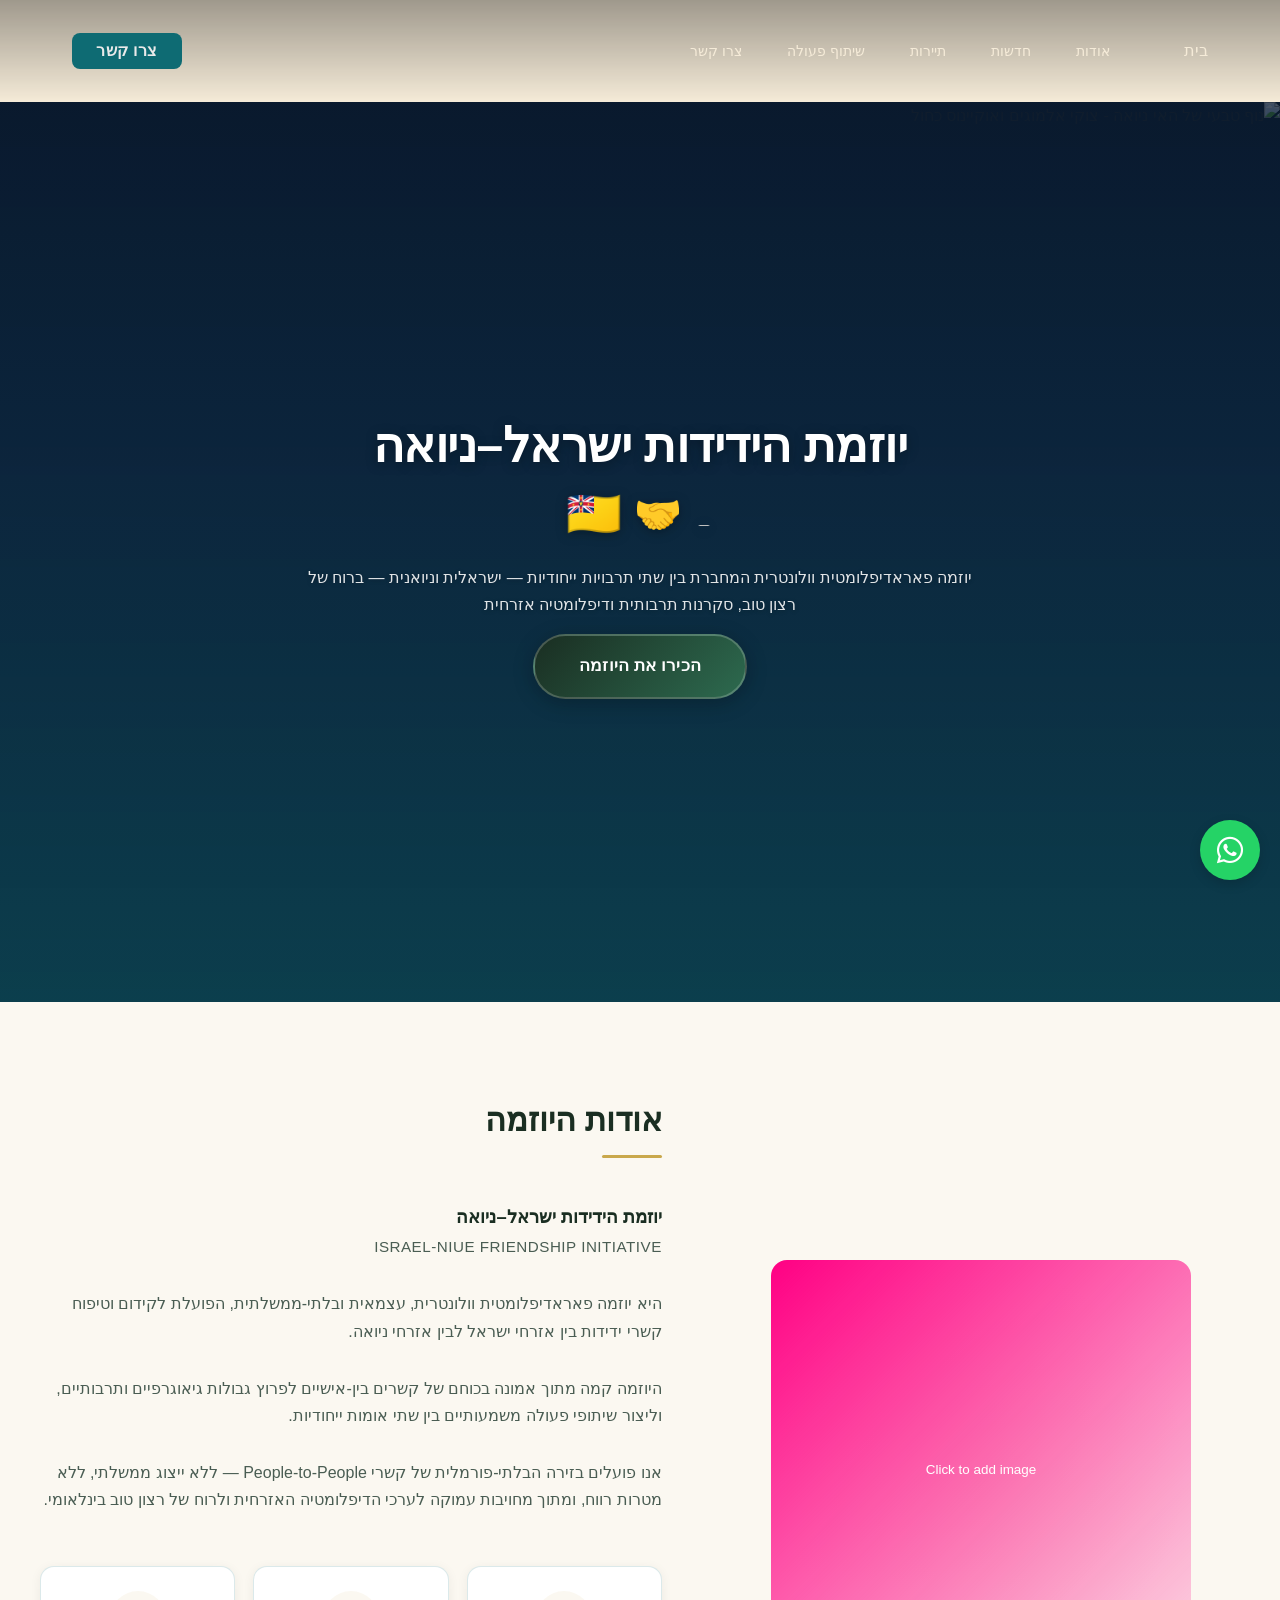
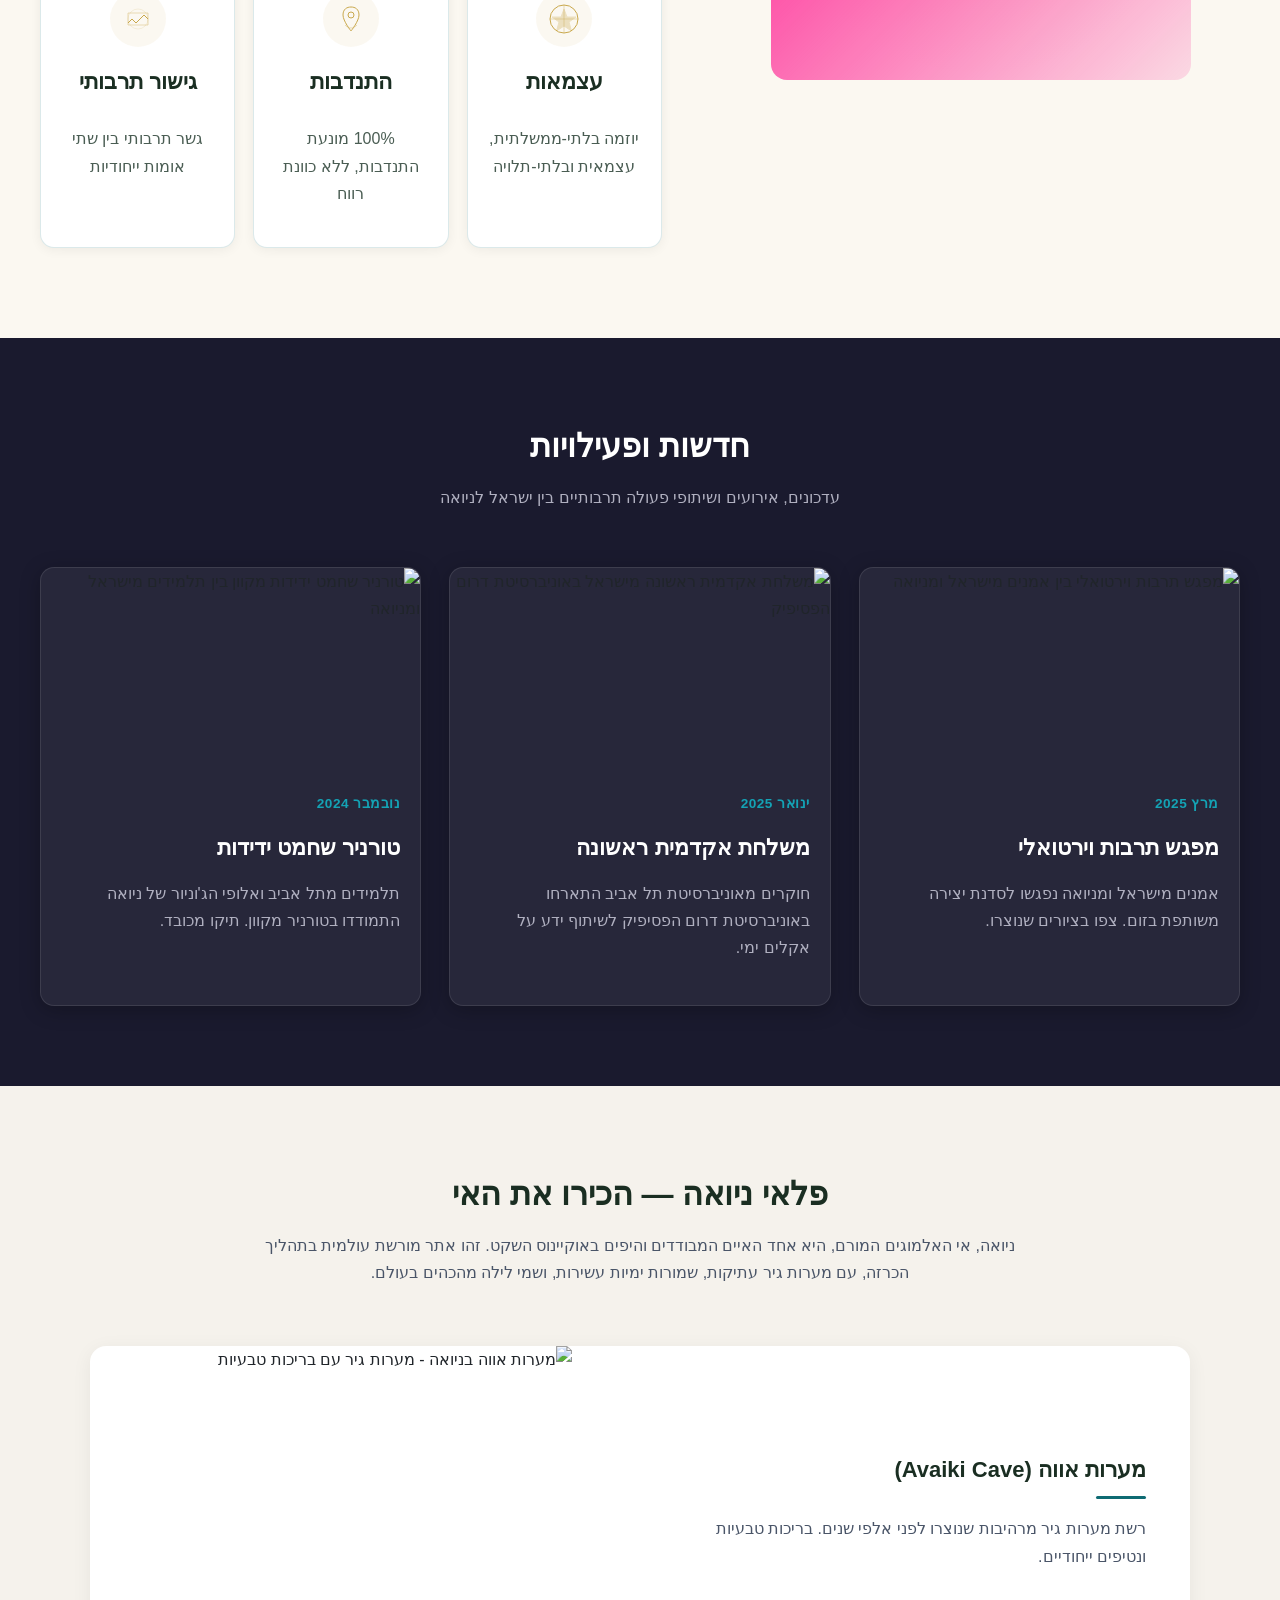
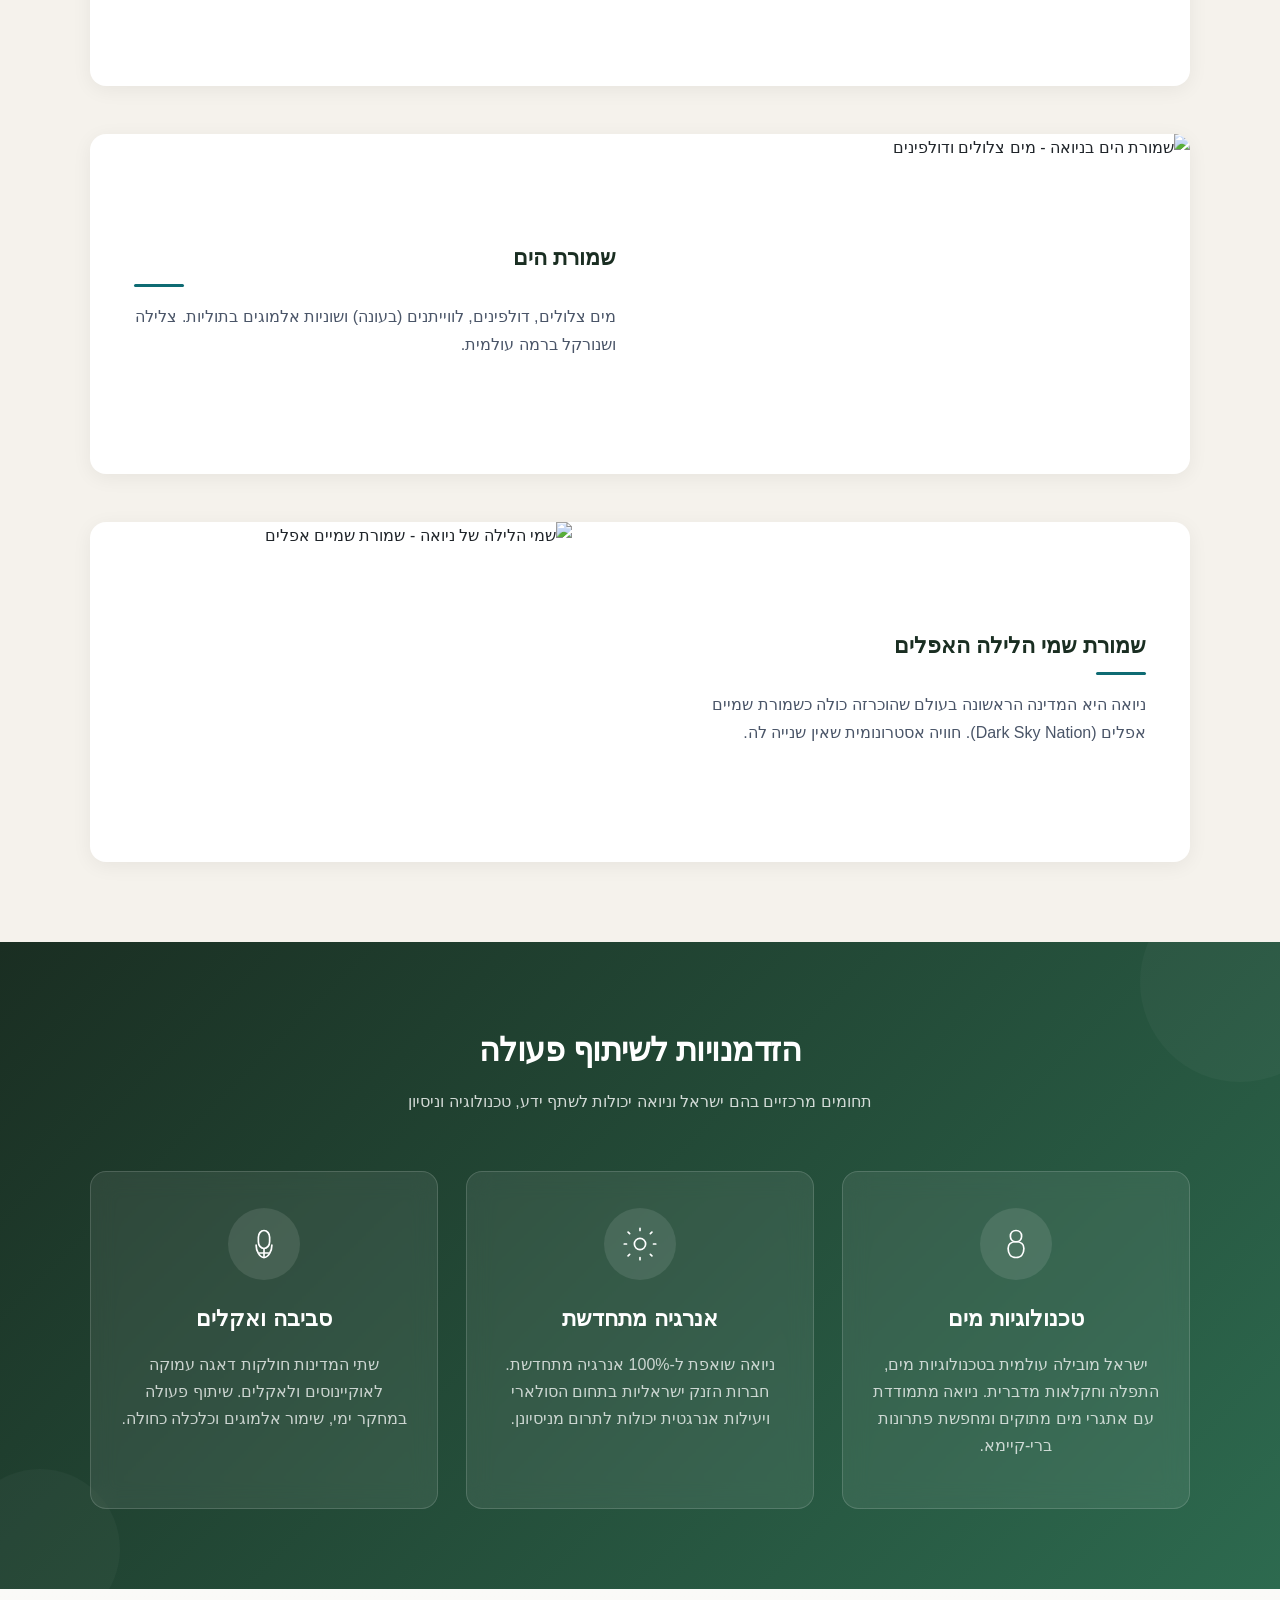
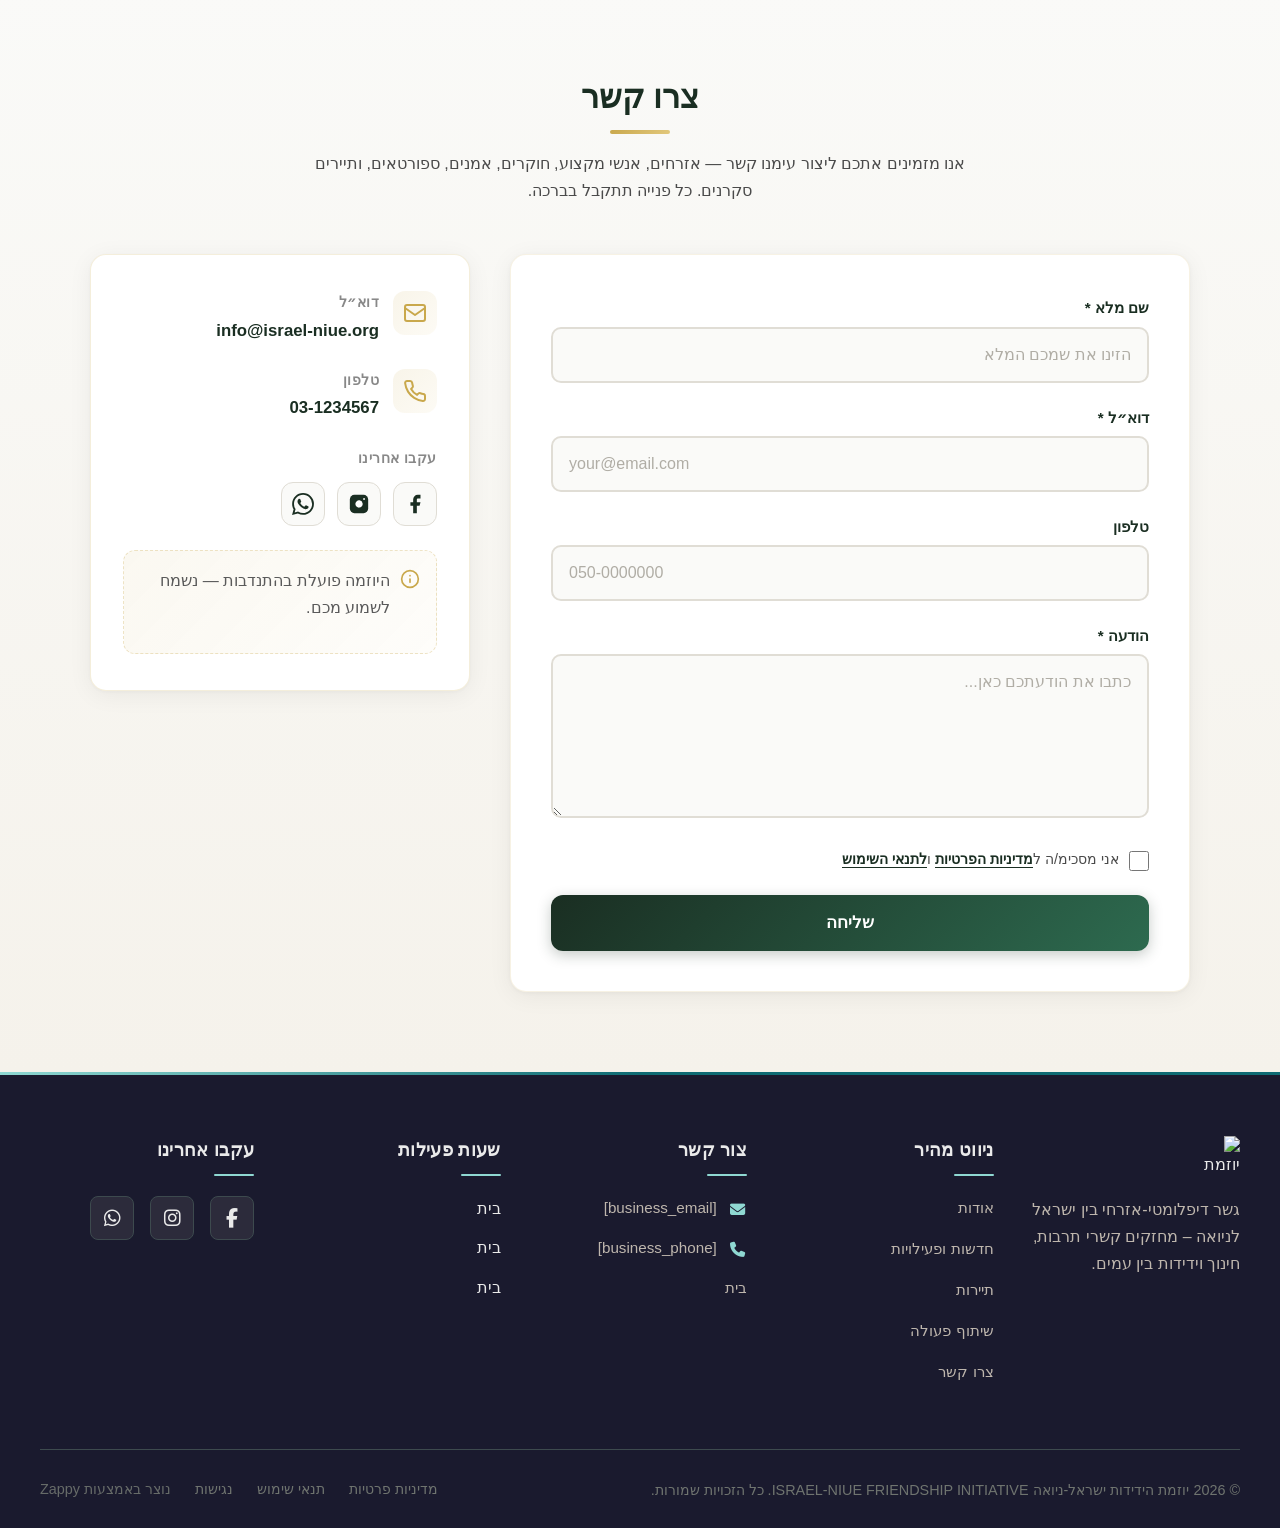
==== commit fec2a005: "Incremental sync: 1 page(s) — update_image" ====
--- a/index.html
+++ b/index.html
@@ -684,7 +684,7 @@
 </style>
     <link rel="stylesheet" href="/styles.css">
     <script>window.ZAPPY_WEBSITE_ID = "2f32474f-686b-487b-827e-fd6b4339d1c4"; window.ZAPPY_API_BASE = "https://api.zappy5.com";</script>
-    <link rel="preload" as="image" href="/assets/image-1784733890072-up5fz3.webp?v=1784733890072" fetchpriority="high">
+    <link rel="preload" as="image" href="/assets/image-1784734520804-vcjjrt.webp?v=1784734523400" fetchpriority="high">
 
     <style id="zappy-dropdown-submenu-styles">
       /* ========== DESKTOP DROPDOWN SUBMENU STYLES ========== */
@@ -1288,21 +1288,21 @@
 
 
 
-<section class="hero-friendship" dir="rtl">
-  <div class="hero-friendship__bg" data-placeholder="hero-niue-nature" data-context="Panoramic view of Niue island nature: dramatic coral cliffs rising from crystal-clear turquoise ocean, lush green tropical vegetation, white waves crashing against limestone rocks under bright blue sky with scattered clouds">
-    <img loading="eager" fetchpriority="high" src="/assets/image-1784733890072-up5fz3.webp?v=1784733890072" alt="נוף טבעי של האי ניואה - צוקי אלמוגים ואוקיינוס כחול" class="hero-friendship__img" decoding="async">
+<section class="hero-friendship" dir="rtl" id="zappy-section-0">
+  <div class="hero-friendship__bg" data-placeholder="hero-niue-nature" data-context="Panoramic view of Niue island nature: dramatic coral cliffs rising from crystal-clear turquoise ocean, lush green tropical vegetation, white waves crashing against limestone rocks under bright blue sky with scattered clouds" data-zappy-editable-image="true">
+    <img loading="eager" fetchpriority="high" src="/assets/image-1784734520804-vcjjrt.webp?v=1784734523400" alt="נוף טבעי של האי ניואה - צוקי אלמוגים ואוקיינוס כחול" class="hero-friendship__img" data-zappy-editable-image="true" data-element-type="image" data-element-id="img-1784734089643-cib7us610" style="object-position: 50% 50%; object-fit: cover; width: 100%; height: 100%" decoding="async">
   </div>
   <div class="hero-friendship__overlay"></div>
   <div class="hero-friendship__content">
     <h1 class="hero-friendship__title">יוזמת הידידות ישראל–ניואה</h1>
     <div class="hero-friendship__flags" aria-hidden="true">
-      <span class="hero-friendship__flag">🇮🇱</span>
+      <span class="hero-friendship__flag"><img src="https://api.iconify.design/circle-flags/il.svg" width="20" height="20" alt="" style="display:inline-block;vertical-align:middle;border-radius:50%;" decoding="async"></span>
       <span class="hero-friendship__handshake">🤝</span>
       <span class="hero-friendship__flag">🇳🇺</span>
     </div>
     <p class="hero-friendship__subtitle">יוזמה פאראדיפלומטית וולונטרית המחברת בין שתי תרבויות ייחודיות — ישראלית וניואנית — ברוח של רצון טוב, סקרנות תרבותית ודיפלומטיה אזרחית</p>
-    <a href="#about" class="hero-friendship__cta" role="button" aria-label="הכירו את היוזמה - גלול למידע נוסף">הכירו את היוזמה</a>
-  </div>
+    <p class="zappy-editable"><a href="#about" class="hero-friendship__cta" role="button" aria-label="הכירו את היוזמה - גלול למידע נוסף">הכירו את היוזמה</a>
+  </p></div>
 </section>
 
 <section id="about" class="about-section" aria-labelledby="about-heading">
@@ -1310,7 +1310,7 @@
     <div class="about-grid">
       <div class="about-visual" aria-hidden="true">
         <div class="compass-illustration">
-          <img data-placeholder="about-compass-map" data-context="Decorative compass rose illustration with dotted lines connecting Israel and Niue on a stylized world map, diplomatic and elegant style, navy blue and gold accents on cream background" src="data:image/svg+xml,%3Csvg xmlns=%27http://www.w3.org/2000/svg%27 width=%27500%27 height=%27500%27%3E%3Cdefs%3E%3ClinearGradient id=%27grad%27 x1=%270%25%27 y1=%270%25%27 x2=%27100%25%27 y2=%27100%25%27%3E%3Cstop offset=%270%25%27 style=%27stop-color:%23FF0083;stop-opacity:1%27 /%3E%3Cstop offset=%27100%25%27 style=%27stop-color:%23FF008320;stop-opacity:1%27 /%3E%3C/linearGradient%3E%3C/defs%3E%3Crect width=%27100%25%27 height=%27100%25%27 fill=%27url(%23grad)%27/%3E%3Ctext x=%2750%25%27 y=%2750%25%27 font-family=%27Arial, sans-serif%27 font-size=%2716%27 fill=%27white%27 text-anchor=%27middle%27 dy=%27.3em%27 font-weight=%27500%27%3EClick%20to%20add%20image%3C/text%3E%3C/svg%3E" alt="איור מצפן המחבר בין ישראל לניואה" class="compass-image" loading="lazy" decoding="async" fetchpriority="low">
+          <img data-placeholder="about-compass-map" data-context="Decorative compass rose illustration with dotted lines connecting Israel and Niue on a stylized world map, diplomatic and elegant style, navy blue and gold accents on cream background" src="data:image/svg+xml,%3Csvg xmlns=%27http://www.w3.org/2000/svg%27 width=%27500%27 height=%27500%27%3E%3Cdefs%3E%3ClinearGradient id=%27grad%27 x1=%270%25%27 y1=%270%25%27 x2=%27100%25%27 y2=%27100%25%27%3E%3Cstop offset=%270%25%27 style=%27stop-color:%23FF0083;stop-opacity:1%27 /%3E%3Cstop offset=%27100%25%27 style=%27stop-color:%23FF008320;stop-opacity:1%27 /%3E%3C/linearGradient%3E%3C/defs%3E%3Crect width=%27100%25%27 height=%27100%25%27 fill=%27url(%23grad)%27/%3E%3Ctext x=%2750%25%27 y=%2750%25%27 font-family=%27Arial, sans-serif%27 font-size=%2716%27 fill=%27white%27 text-anchor=%27middle%27 dy=%27.3em%27 font-weight=%27500%27%3EClick%20to%20add%20image%3C/text%3E%3C/svg%3E" alt="איור מצפן המחבר בין ישראל לניואה" data-zappy-editable-image="true" class="compass-image" loading="lazy" decoding="async" fetchpriority="low">
         </div>
       </div>
       <div class="about-content">
@@ -1379,7 +1379,7 @@
       <!-- Card 1 -->
       <article class="news-card">
         <div class="news-card-image-wrapper">
-          <img data-placeholder="news-virtual-meet" data-context="Virtual cultural meeting between Israeli and Niuean artists on Zoom, with paintings displayed on screen, vibrant creative atmosphere" src="/assets/image-1784733974724-b1g08b.webp?v=1784733974724" alt="מפגש תרבות וירטואלי בין אמנים מישראל ומניואה" class="news-card-image" loading="lazy" decoding="async" fetchpriority="low">
+          <img data-placeholder="news-virtual-meet" data-context="Virtual cultural meeting between Israeli and Niuean artists on Zoom, with paintings displayed on screen, vibrant creative atmosphere" src="/assets/image-1784733974724-b1g08b.webp?v=1784733974724" alt="מפגש תרבות וירטואלי בין אמנים מישראל ומניואה" data-zappy-editable-image="true" class="news-card-image" loading="lazy" decoding="async" fetchpriority="low">
         </div>
         <div class="news-card-body">
           <span class="news-card-date">מרץ 2025</span>
@@ -1391,7 +1391,7 @@
       <!-- Card 2 -->
       <article class="news-card">
         <div class="news-card-image-wrapper">
-          <img data-placeholder="news-academic-delegation" data-context="Academic delegation from Tel Aviv University visiting University of the South Pacific, researchers discussing marine climate knowledge, tropical campus setting" src="/assets/image-1784733999171-n8rvg6.webp?v=1784733999171" alt="משלחת אקדמית ראשונה מישראל באוניברסיטת דרום הפסיפיק" class="news-card-image" loading="lazy" decoding="async" fetchpriority="low">
+          <img data-placeholder="news-academic-delegation" data-context="Academic delegation from Tel Aviv University visiting University of the South Pacific, researchers discussing marine climate knowledge, tropical campus setting" src="/assets/image-1784733999171-n8rvg6.webp?v=1784733999171" alt="משלחת אקדמית ראשונה מישראל באוניברסיטת דרום הפסיפיק" data-zappy-editable-image="true" class="news-card-image" loading="lazy" decoding="async" fetchpriority="low">
         </div>
         <div class="news-card-body">
           <span class="news-card-date">ינואר 2025</span>
@@ -1403,7 +1403,7 @@
       <!-- Card 3 -->
       <article class="news-card">
         <div class="news-card-image-wrapper">
-          <img data-placeholder="news-chess-tournament" data-context="Online chess tournament between Tel Aviv students and Niue junior champions, split screen showing players concentrating, chess pieces on digital board" src="/assets/image-1784734030930-uhtamp.webp?v=1784734030930" alt="טורניר שחמט ידידות מקוון בין תלמידים מישראל ומניואה" class="news-card-image" loading="lazy" decoding="async" fetchpriority="low">
+          <img data-placeholder="news-chess-tournament" data-context="Online chess tournament between Tel Aviv students and Niue junior champions, split screen showing players concentrating, chess pieces on digital board" src="/assets/image-1784734030930-uhtamp.webp?v=1784734030930" alt="טורניר שחמט ידידות מקוון בין תלמידים מישראל ומניואה" data-zappy-editable-image="true" class="news-card-image" loading="lazy" decoding="async" fetchpriority="low">
         </div>
         <div class="news-card-body">
           <span class="news-card-date">נובמבר 2024</span>
@@ -1430,7 +1430,7 @@
           <p class="tourism-row-desc">רשת מערות גיר מרהיבות שנוצרו לפני אלפי שנים. בריכות טבעיות ונטיפים ייחודיים.</p>
         </div>
         <div class="tourism-image-wrapper">
-          <img data-placeholder="tourism-avaiki-cave" data-context="Niue Avaiki Cave limestone formations with natural pools and stalactites, turquoise water, ancient rock textures, tropical vegetation entrance, soft natural light filtering through cave opening" src="/assets/image-1784733910895-77my1p.webp?v=1784733910895" alt="מערות אווה בניואה - מערות גיר עם בריכות טבעיות" class="tourism-image" loading="lazy" decoding="async" fetchpriority="low">
+          <img data-placeholder="tourism-avaiki-cave" data-context="Niue Avaiki Cave limestone formations with natural pools and stalactites, turquoise water, ancient rock textures, tropical vegetation entrance, soft natural light filtering through cave opening" src="/assets/image-1784733910895-77my1p.webp?v=1784733910895" alt="מערות אווה בניואה - מערות גיר עם בריכות טבעיות" data-zappy-editable-image="true" class="tourism-image" loading="lazy" decoding="async" fetchpriority="low">
         </div>
       </article>
 
@@ -1441,7 +1441,7 @@
           <p class="tourism-row-desc">מים צלולים, דולפינים, לווייתנים (בעונה) ושוניות אלמוגים בתוליות. צלילה ושנורקל ברמה עולמית.</p>
         </div>
         <div class="tourism-image-wrapper">
-          <img data-placeholder="tourism-marine-reserve" data-context="Niue marine reserve crystal clear turquoise ocean water, spinner dolphins swimming, pristine coral reef visible from surface, tropical island coastline in background, sunny day with gentle waves" src="/assets/image-1784733931175-k9xs47.webp?v=1784733931175" alt="שמורת הים בניואה - מים צלולים ודולפינים" class="tourism-image" loading="lazy" decoding="async" fetchpriority="low">
+          <img data-placeholder="tourism-marine-reserve" data-context="Niue marine reserve crystal clear turquoise ocean water, spinner dolphins swimming, pristine coral reef visible from surface, tropical island coastline in background, sunny day with gentle waves" src="/assets/image-1784733931175-k9xs47.webp?v=1784733931175" alt="שמורת הים בניואה - מים צלולים ודולפינים" data-zappy-editable-image="true" class="tourism-image" loading="lazy" decoding="async" fetchpriority="low">
         </div>
       </article>
 
@@ -1452,7 +1452,7 @@
           <p class="tourism-row-desc">ניואה היא המדינה הראשונה בעולם שהוכרזה כולה כשמורת שמיים אפלים (Dark Sky Nation). חוויה אסטרונומית שאין שנייה לה.</p>
         </div>
         <div class="tourism-image-wrapper">
-          <img data-placeholder="tourism-dark-sky" data-context="Niue dark sky nation night landscape, stunning milky way galaxy visible with countless stars, silhouette of palm trees and limestone cliffs, bioluminescence faint glow on ocean horizon, pristine dark sky reserve" src="/assets/image-1784733953098-l76bqe.webp?v=1784733953098" alt="שמי הלילה של ניואה - שמורת שמיים אפלים" class="tourism-image" loading="lazy" decoding="async" fetchpriority="low">
+          <img data-placeholder="tourism-dark-sky" data-context="Niue dark sky nation night landscape, stunning milky way galaxy visible with countless stars, silhouette of palm trees and limestone cliffs, bioluminescence faint glow on ocean horizon, pristine dark sky reserve" src="/assets/image-1784733953098-l76bqe.webp?v=1784733953098" alt="שמי הלילה של ניואה - שמורת שמיים אפלים" data-zappy-editable-image="true" class="tourism-image" loading="lazy" decoding="async" fetchpriority="low">
         </div>
       </article>
     </div>
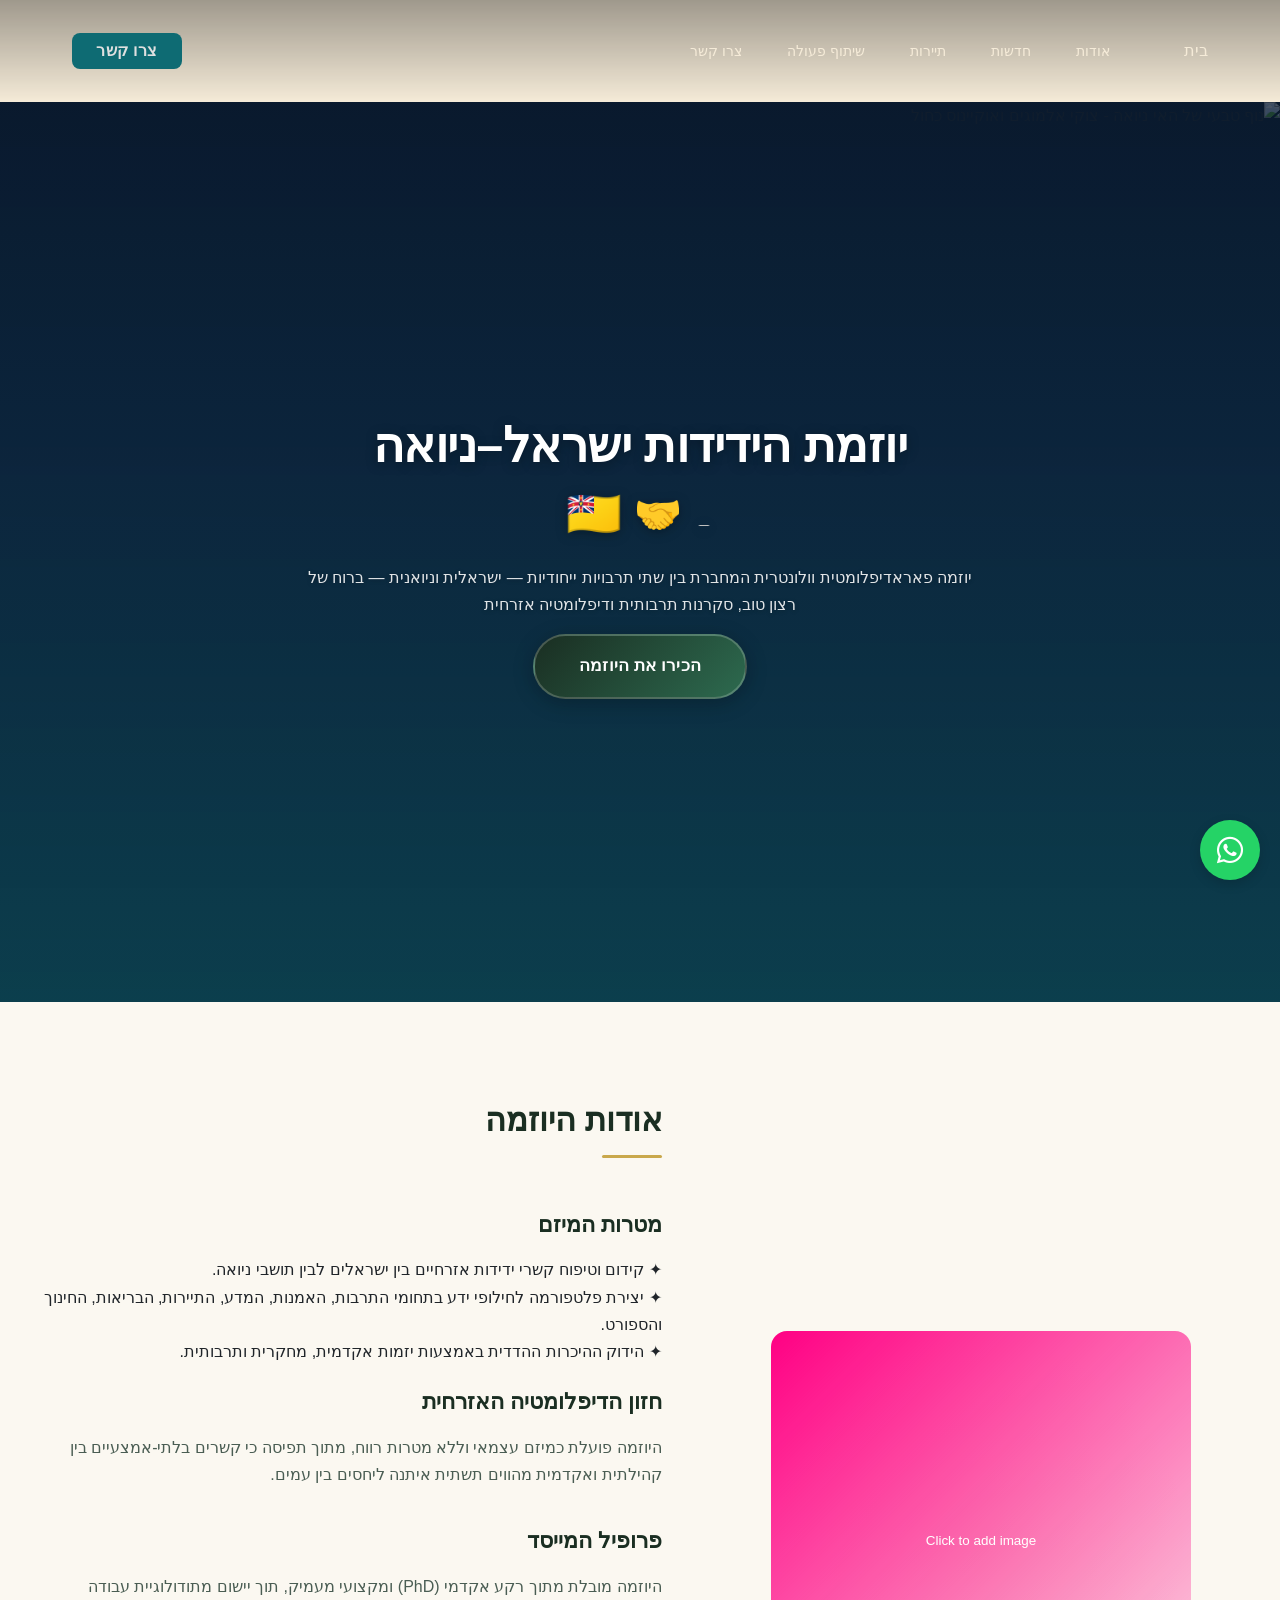
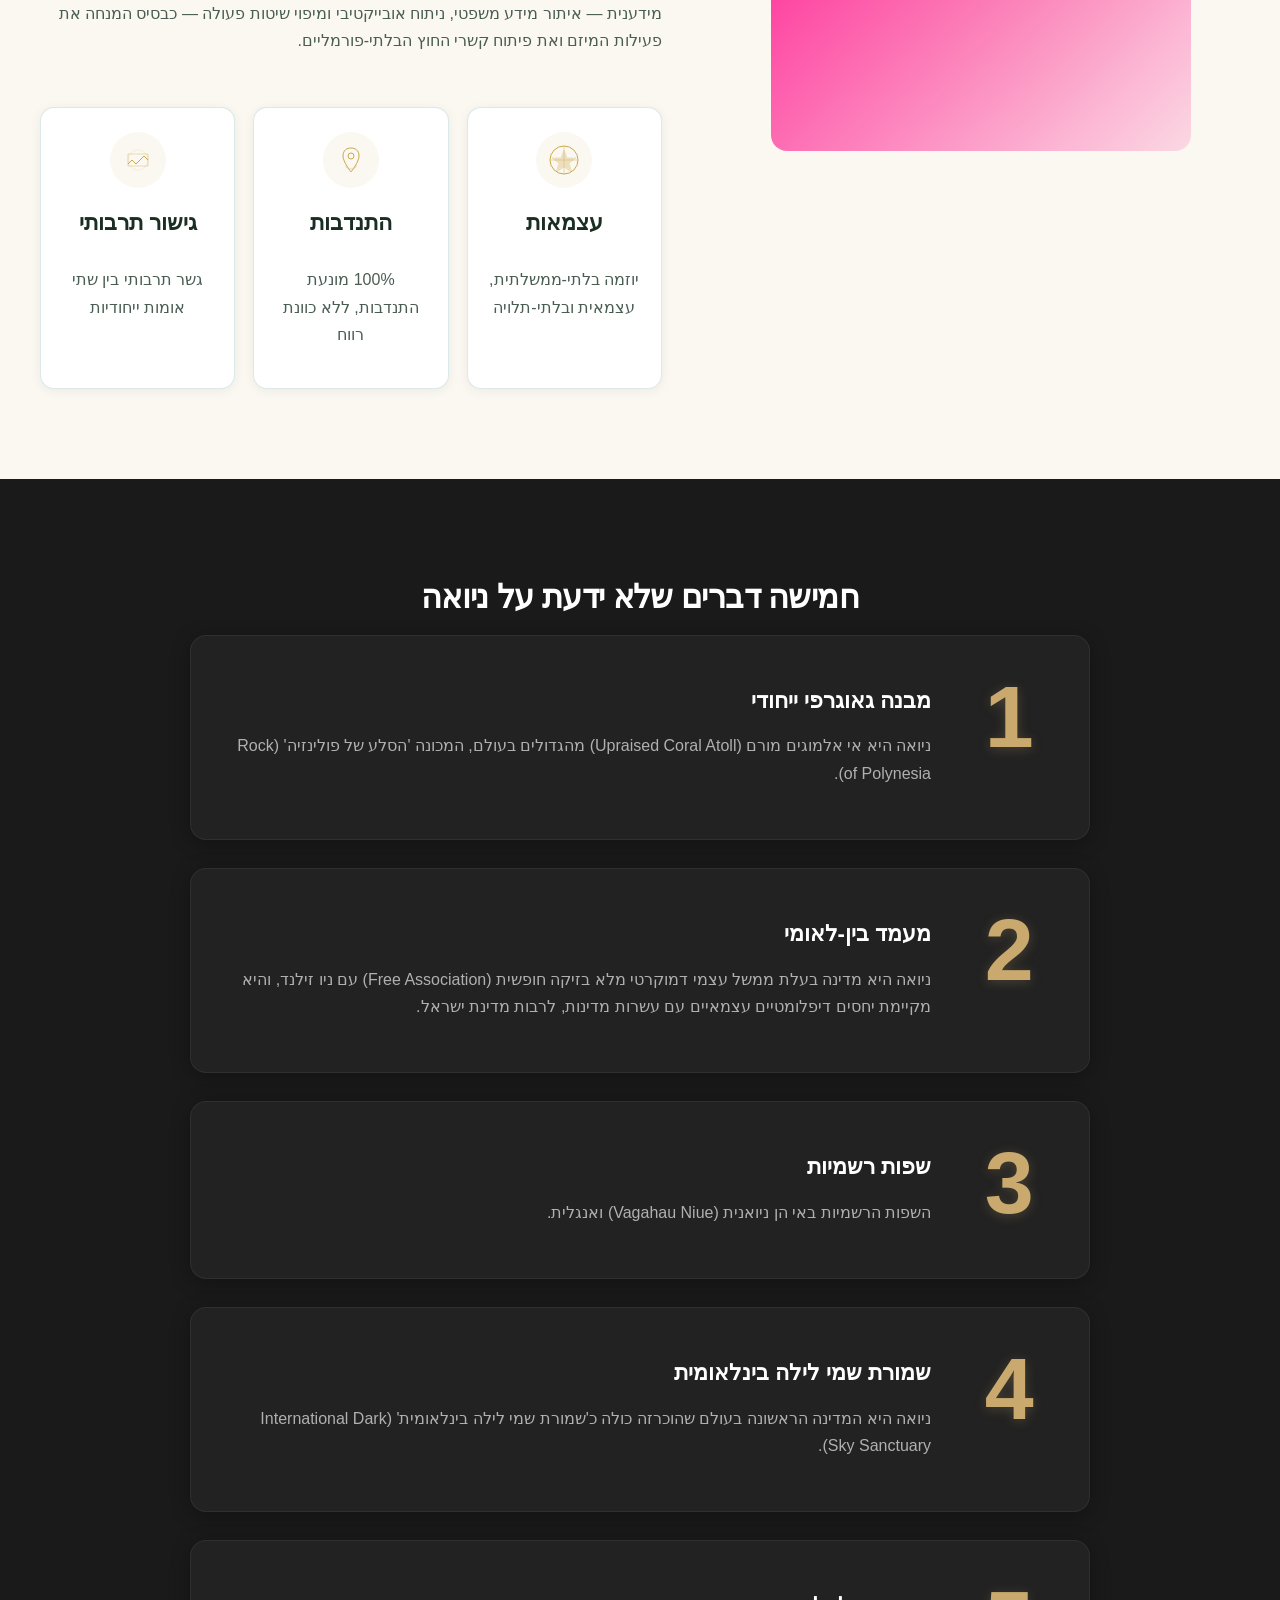
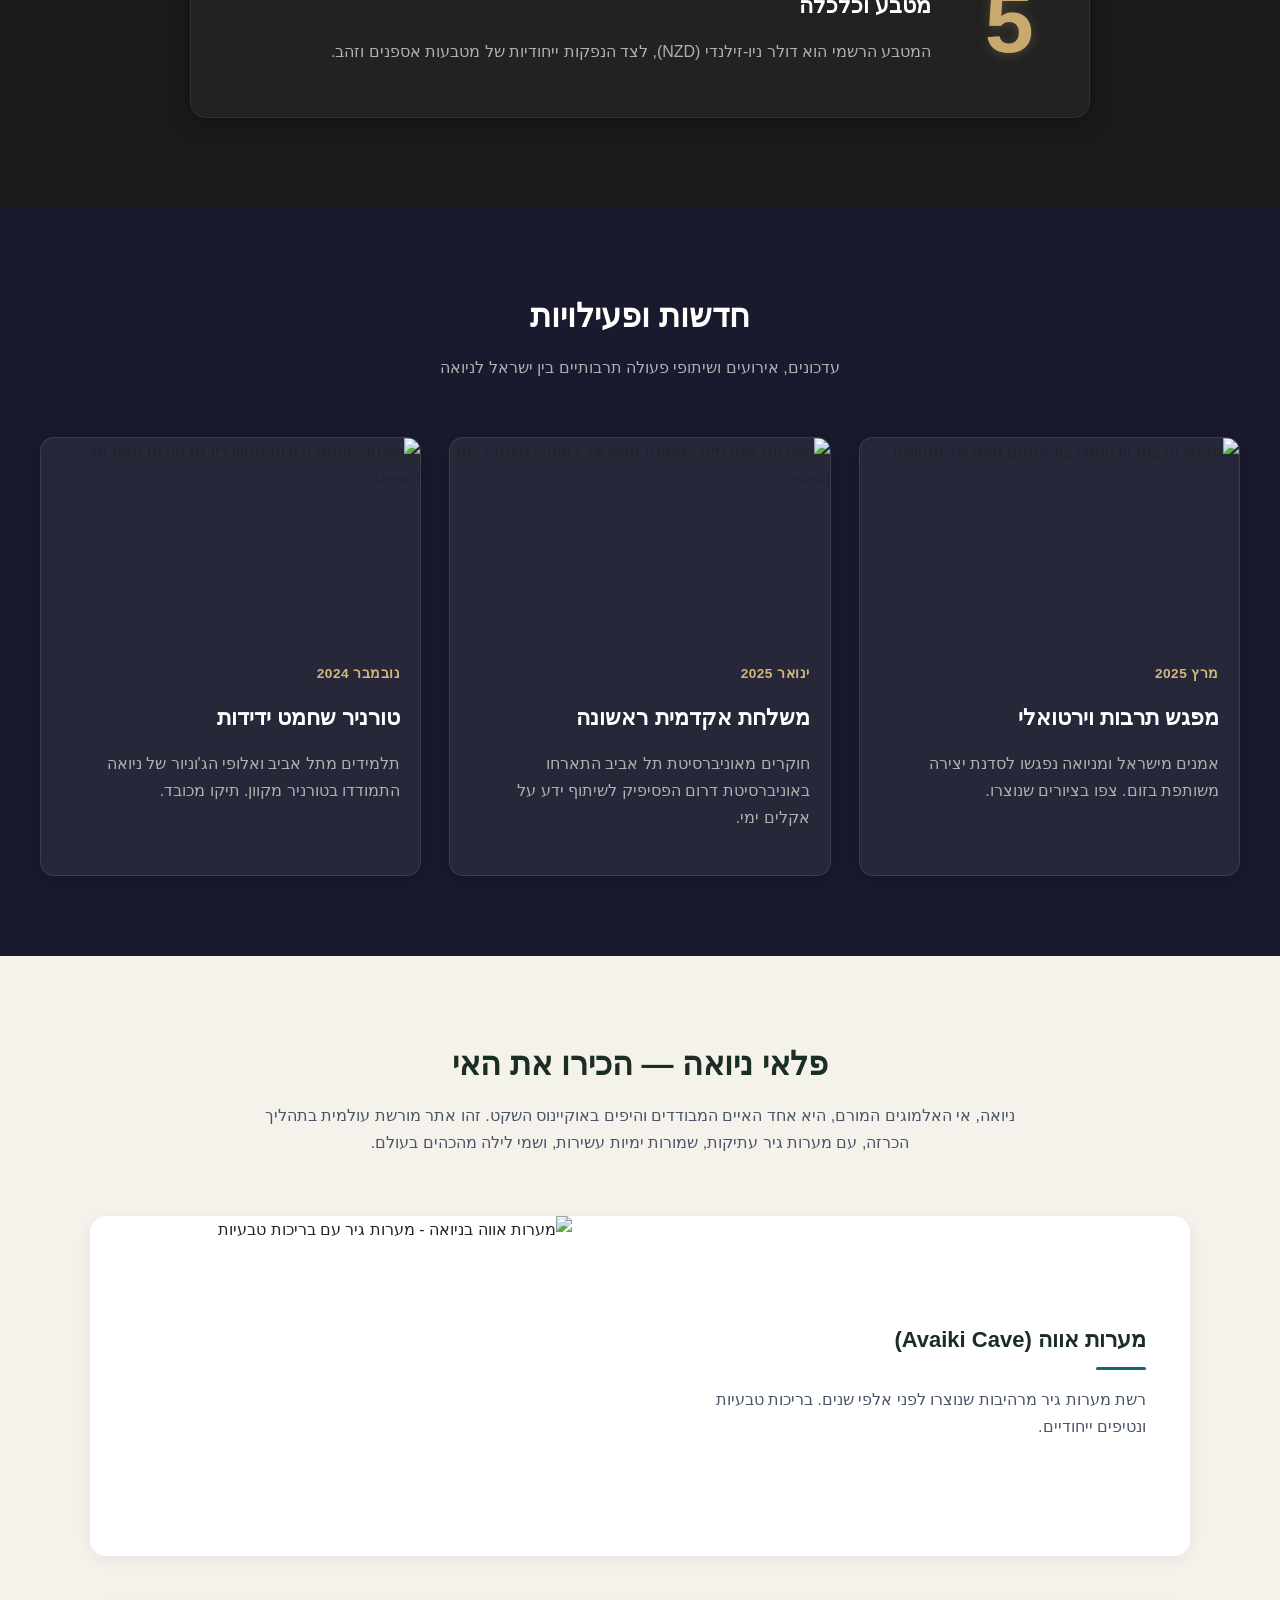
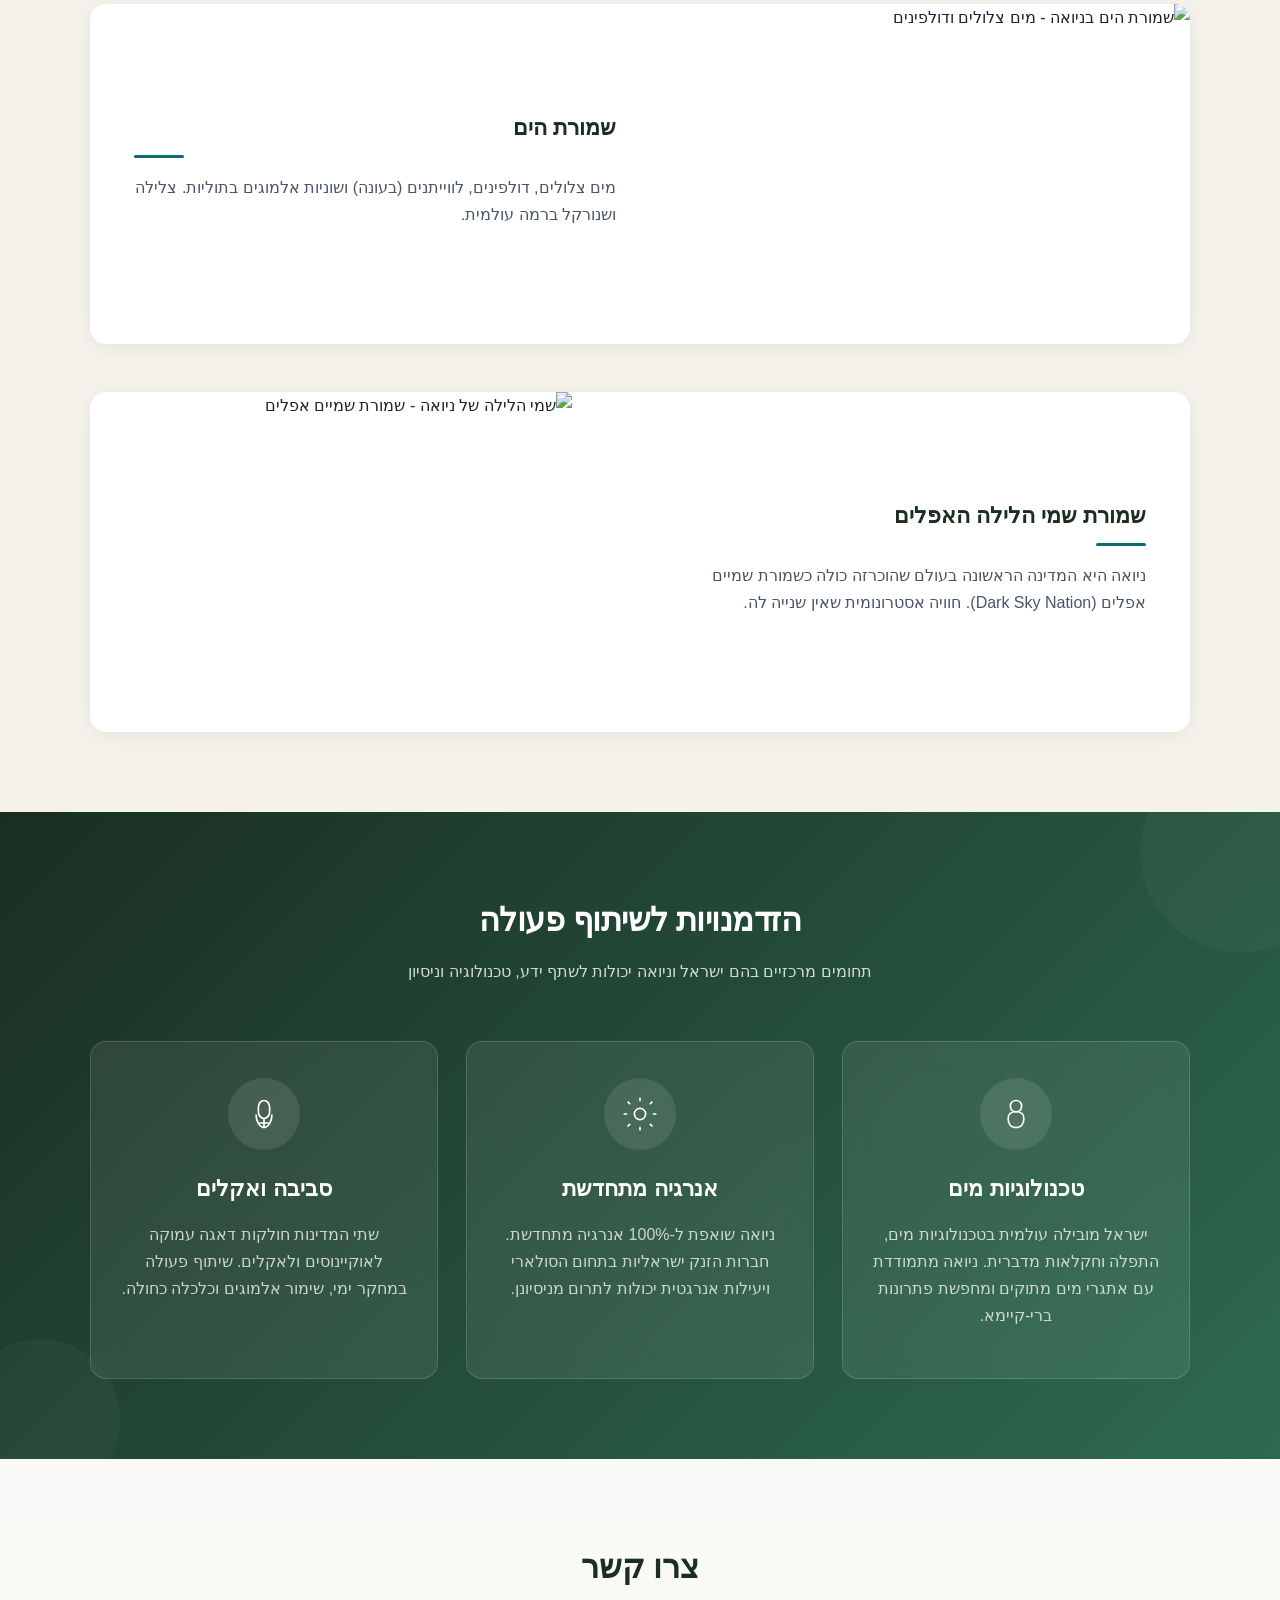
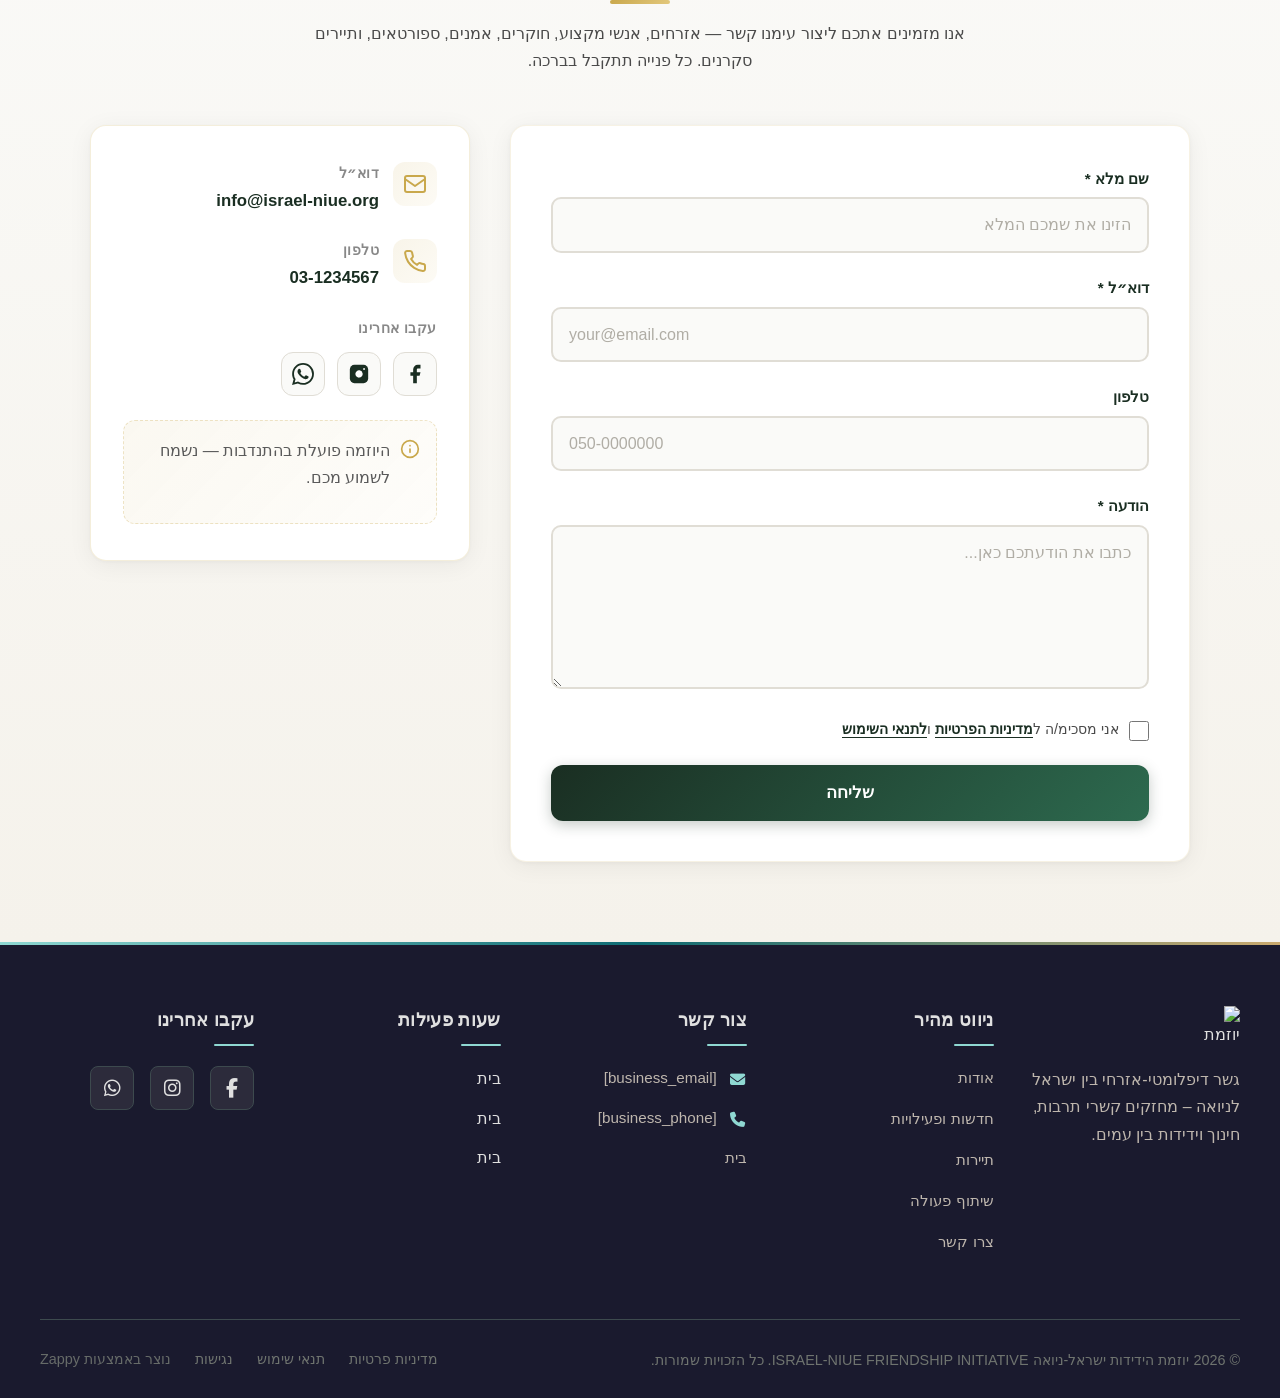
==== commit 7ae25472: "Background sync: Progressive GitHub Sync" ====
--- a/index.html
+++ b/index.html
@@ -1289,8 +1289,8 @@
 
 
 <section class="hero-friendship" dir="rtl" id="zappy-section-0">
-  <div class="hero-friendship__bg" data-placeholder="hero-niue-nature" data-context="Panoramic view of Niue island nature: dramatic coral cliffs rising from crystal-clear turquoise ocean, lush green tropical vegetation, white waves crashing against limestone rocks under bright blue sky with scattered clouds" data-zappy-editable-image="true">
-    <img loading="eager" fetchpriority="high" src="/assets/image-1784734520804-vcjjrt.webp?v=1784734523400" alt="נוף טבעי של האי ניואה - צוקי אלמוגים ואוקיינוס כחול" class="hero-friendship__img" data-zappy-editable-image="true" data-element-type="image" data-element-id="img-1784734089643-cib7us610" style="object-position: 50% 50%; object-fit: cover; width: 100%; height: 100%" decoding="async">
+  <div class="hero-friendship__bg" data-placeholder="hero-niue-nature" data-context="Panoramic view of Niue island nature: dramatic coral cliffs rising from crystal-clear turquoise ocean, lush green tropical vegetation, white waves crashing against limestone rocks under bright blue sky with scattered clouds">
+    <img loading="eager" fetchpriority="high" src="/assets/image-1784734520804-vcjjrt.webp?v=1784734523400" alt="נוף טבעי של האי ניואה - צוקי אלמוגים ואוקיינוס כחול" class="hero-friendship__img" data-element-type="image" data-element-id="img-1784734089643-cib7us610" style="object-position: 50% 50%; object-fit: cover; width: 100%; height: 100%" decoding="async">
   </div>
   <div class="hero-friendship__overlay"></div>
   <div class="hero-friendship__content">
@@ -1310,25 +1310,27 @@
     <div class="about-grid">
       <div class="about-visual" aria-hidden="true">
         <div class="compass-illustration">
-          <img data-placeholder="about-compass-map" data-context="Decorative compass rose illustration with dotted lines connecting Israel and Niue on a stylized world map, diplomatic and elegant style, navy blue and gold accents on cream background" src="data:image/svg+xml,%3Csvg xmlns=%27http://www.w3.org/2000/svg%27 width=%27500%27 height=%27500%27%3E%3Cdefs%3E%3ClinearGradient id=%27grad%27 x1=%270%25%27 y1=%270%25%27 x2=%27100%25%27 y2=%27100%25%27%3E%3Cstop offset=%270%25%27 style=%27stop-color:%23FF0083;stop-opacity:1%27 /%3E%3Cstop offset=%27100%25%27 style=%27stop-color:%23FF008320;stop-opacity:1%27 /%3E%3C/linearGradient%3E%3C/defs%3E%3Crect width=%27100%25%27 height=%27100%25%27 fill=%27url(%23grad)%27/%3E%3Ctext x=%2750%25%27 y=%2750%25%27 font-family=%27Arial, sans-serif%27 font-size=%2716%27 fill=%27white%27 text-anchor=%27middle%27 dy=%27.3em%27 font-weight=%27500%27%3EClick%20to%20add%20image%3C/text%3E%3C/svg%3E" alt="איור מצפן המחבר בין ישראל לניואה" data-zappy-editable-image="true" class="compass-image" loading="lazy" decoding="async" fetchpriority="low">
+          <img data-placeholder="about-compass-map" data-context="Decorative compass rose illustration with dotted lines connecting Israel and Niue on a stylized world map, diplomatic and elegant style, navy blue and gold accents on cream background" src="data:image/svg+xml,%3Csvg xmlns=%27http://www.w3.org/2000/svg%27 width=%27500%27 height=%27500%27%3E%3Cdefs%3E%3ClinearGradient id=%27grad%27 x1=%270%25%27 y1=%270%25%27 x2=%27100%25%27 y2=%27100%25%27%3E%3Cstop offset=%270%25%27 style=%27stop-color:%23FF0083;stop-opacity:1%27 /%3E%3Cstop offset=%27100%25%27 style=%27stop-color:%23FF008320;stop-opacity:1%27 /%3E%3C/linearGradient%3E%3C/defs%3E%3Crect width=%27100%25%27 height=%27100%25%27 fill=%27url(%23grad)%27/%3E%3Ctext x=%2750%25%27 y=%2750%25%27 font-family=%27Arial, sans-serif%27 font-size=%2716%27 fill=%27white%27 text-anchor=%27middle%27 dy=%27.3em%27 font-weight=%27500%27%3EClick%20to%20add%20image%3C/text%3E%3C/svg%3E" alt="איור מצפן המחבר בין ישראל לניואה" class="compass-image" loading="lazy" decoding="async" fetchpriority="low">
         </div>
       </div>
       <div class="about-content">
         <h2 id="about-heading" class="about-title">אודות היוזמה</h2>
-        <div class="about-text-wrapper">
-          <p class="about-text">
-            <span class="about-initiative-name">יוזמת הידידות ישראל–ניואה<br><span class="about-initiative-name-en">ISRAEL-NIUE FRIENDSHIP INITIATIVE</span></span>
-          </p>
-          <p class="about-text">
-            היא יוזמה פאראדיפלומטית וולונטרית, עצמאית ובלתי-ממשלתית, הפועלת לקידום וטיפוח קשרי ידידות בין אזרחי ישראל לבין אזרחי ניואה.
-          </p>
-          <p class="about-text">
-            היוזמה קמה מתוך אמונה בכוחם של קשרים בין-אישיים לפרוץ גבולות גיאוגרפיים ותרבותיים, וליצור שיתופי פעולה משמעותיים בין שתי אומות ייחודיות.
-          </p>
-          <p class="about-text">
-            אנו פועלים בזירה הבלתי-פורמלית של קשרי People-to-People — ללא ייצוג ממשלתי, ללא מטרות רווח, ומתוך מחויבות עמוקה לערכי הדיפלומטיה האזרחית ולרוח של רצון טוב בינלאומי.
-          </p>
-        </div>
+        <div class="about-text-wrapper"><div class="about-mission">
+<h3 class="about-section-title">מטרות המיזם</h3>
+<ul class="about-mission-list">
+<li><span class="about-bullet">✦</span> קידום וטיפוח קשרי ידידות אזרחיים בין ישראלים לבין תושבי ניואה.</li>
+<li><span class="about-bullet">✦</span> יצירת פלטפורמה לחילופי ידע בתחומי התרבות, האמנות, המדע, התיירות, הבריאות, החינוך והספורט.</li>
+<li><span class="about-bullet">✦</span> הידוק ההיכרות ההדדית באמצעות יזמות אקדמית, מחקרית ותרבותית.</li>
+</ul>
+</div>
+<div class="about-vision">
+<h3 class="about-section-title">חזון הדיפלומטיה האזרחית</h3>
+<p class="about-text">היוזמה פועלת כמיזם עצמאי וללא מטרות רווח, מתוך תפיסה כי קשרים בלתי-אמצעיים בין קהילתית ואקדמית מהווים תשתית איתנה ליחסים בין עמים.</p>
+</div>
+<div class="about-founder">
+<h3 class="about-section-title">פרופיל המייסד</h3>
+<p class="about-text">היוזמה מובלת מתוך רקע אקדמי (PhD) ומקצועי מעמיק, תוך יישום מתודולוגיית עבודה מידענית — איתור מידע משפטי, ניתוח אובייקטיבי ומיפוי שיטות פעולה — כבסיס המנחה את פעילות המיזם ואת פיתוח קשרי החוץ הבלתי-פורמליים.</p>
+</div></div>
         <div class="about-cards">
           <div class="about-card">
             <div class="about-card-icon" aria-hidden="true">
@@ -1369,6 +1371,66 @@
   </div>
 </section>
 
+<section id="facts" class="facts-section" aria-labelledby="facts-heading">
+  <div class="facts-container">
+    <h2 id="facts-heading" class="facts-title">חמישה דברים שלא ידעת על ניואה</h2>
+    <div class="facts-list">
+      <!-- Card 1 -->
+      <article class="fact-card">
+        <div class="fact-number-wrapper">
+          <span class="fact-number" aria-hidden="true">1</span>
+        </div>
+        <div class="fact-content">
+          <h3 class="fact-card-title">מבנה גאוגרפי ייחודי</h3>
+          <p class="fact-card-text">ניואה היא אי אלמוגים מורם (Upraised Coral Atoll) מהגדולים בעולם, המכונה 'הסלע של פולינזיה' (Rock of Polynesia).</p>
+        </div>
+      </article>
+      <!-- Card 2 -->
+      <article class="fact-card">
+        <div class="fact-number-wrapper">
+          <span class="fact-number" aria-hidden="true">2</span>
+        </div>
+        <div class="fact-content">
+          <h3 class="fact-card-title">מעמד בין-לאומי</h3>
+          <p class="fact-card-text">ניואה היא מדינה בעלת ממשל עצמי דמוקרטי מלא בזיקה חופשית (Free Association) עם ניו זילנד, והיא מקיימת יחסים דיפלומטיים עצמאיים עם עשרות מדינות, לרבות מדינת ישראל.</p>
+        </div>
+      </article>
+      <!-- Card 3 -->
+      <article class="fact-card">
+        <div class="fact-number-wrapper">
+          <span class="fact-number" aria-hidden="true">3</span>
+        </div>
+        <div class="fact-content">
+          <h3 class="fact-card-title">שפות רשמיות</h3>
+          <p class="fact-card-text">השפות הרשמיות באי הן ניואנית (Vagahau Niue) ואנגלית.</p>
+        </div>
+      </article>
+      <!-- Card 4 -->
+      <article class="fact-card">
+        <div class="fact-number-wrapper">
+          <span class="fact-number" aria-hidden="true">4</span>
+        </div>
+        <div class="fact-content">
+          <h3 class="fact-card-title">שמורת שמי לילה בינלאומית</h3>
+          <p class="fact-card-text">ניואה היא המדינה הראשונה בעולם שהוכרזה כולה כ'שמורת שמי לילה בינלאומית' (International Dark Sky Sanctuary).</p>
+        </div>
+      </article>
+      <!-- Card 5 -->
+      <article class="fact-card">
+        <div class="fact-number-wrapper">
+          <span class="fact-number" aria-hidden="true">5</span>
+        </div>
+        <div class="fact-content">
+          <h3 class="fact-card-title">מטבע וכלכלה</h3>
+          <p class="fact-card-text">המטבע הרשמי הוא דולר ניו-זילנדי (NZD), לצד הנפקות ייחודיות של מטבעות אספנים וזהב.</p>
+        </div>
+      </article>
+    </div>
+  </div>
+</section>
+
+
+
 <section id="news" class="news-section" aria-labelledby="news-heading">
   <div class="news-container">
     <div class="news-header">
@@ -1379,7 +1441,7 @@
       <!-- Card 1 -->
       <article class="news-card">
         <div class="news-card-image-wrapper">
-          <img data-placeholder="news-virtual-meet" data-context="Virtual cultural meeting between Israeli and Niuean artists on Zoom, with paintings displayed on screen, vibrant creative atmosphere" src="/assets/image-1784733974724-b1g08b.webp?v=1784733974724" alt="מפגש תרבות וירטואלי בין אמנים מישראל ומניואה" data-zappy-editable-image="true" class="news-card-image" loading="lazy" decoding="async" fetchpriority="low">
+          <img data-placeholder="news-virtual-meet" data-context="Virtual cultural meeting between Israeli and Niuean artists on Zoom, with paintings displayed on screen, vibrant creative atmosphere" src="/assets/image-1784733974724-b1g08b.webp?v=1784733974724" alt="מפגש תרבות וירטואלי בין אמנים מישראל ומניואה" class="news-card-image" loading="lazy" decoding="async" fetchpriority="low">
         </div>
         <div class="news-card-body">
           <span class="news-card-date">מרץ 2025</span>
@@ -1391,7 +1453,7 @@
       <!-- Card 2 -->
       <article class="news-card">
         <div class="news-card-image-wrapper">
-          <img data-placeholder="news-academic-delegation" data-context="Academic delegation from Tel Aviv University visiting University of the South Pacific, researchers discussing marine climate knowledge, tropical campus setting" src="/assets/image-1784733999171-n8rvg6.webp?v=1784733999171" alt="משלחת אקדמית ראשונה מישראל באוניברסיטת דרום הפסיפיק" data-zappy-editable-image="true" class="news-card-image" loading="lazy" decoding="async" fetchpriority="low">
+          <img data-placeholder="news-academic-delegation" data-context="Academic delegation from Tel Aviv University visiting University of the South Pacific, researchers discussing marine climate knowledge, tropical campus setting" src="/assets/image-1784733999171-n8rvg6.webp?v=1784733999171" alt="משלחת אקדמית ראשונה מישראל באוניברסיטת דרום הפסיפיק" class="news-card-image" loading="lazy" decoding="async" fetchpriority="low">
         </div>
         <div class="news-card-body">
           <span class="news-card-date">ינואר 2025</span>
@@ -1403,7 +1465,7 @@
       <!-- Card 3 -->
       <article class="news-card">
         <div class="news-card-image-wrapper">
-          <img data-placeholder="news-chess-tournament" data-context="Online chess tournament between Tel Aviv students and Niue junior champions, split screen showing players concentrating, chess pieces on digital board" src="/assets/image-1784734030930-uhtamp.webp?v=1784734030930" alt="טורניר שחמט ידידות מקוון בין תלמידים מישראל ומניואה" data-zappy-editable-image="true" class="news-card-image" loading="lazy" decoding="async" fetchpriority="low">
+          <img data-placeholder="news-chess-tournament" data-context="Online chess tournament between Tel Aviv students and Niue junior champions, split screen showing players concentrating, chess pieces on digital board" src="/assets/image-1784734030930-uhtamp.webp?v=1784734030930" alt="טורניר שחמט ידידות מקוון בין תלמידים מישראל ומניואה" class="news-card-image" loading="lazy" decoding="async" fetchpriority="low">
         </div>
         <div class="news-card-body">
           <span class="news-card-date">נובמבר 2024</span>
@@ -1430,7 +1492,7 @@
           <p class="tourism-row-desc">רשת מערות גיר מרהיבות שנוצרו לפני אלפי שנים. בריכות טבעיות ונטיפים ייחודיים.</p>
         </div>
         <div class="tourism-image-wrapper">
-          <img data-placeholder="tourism-avaiki-cave" data-context="Niue Avaiki Cave limestone formations with natural pools and stalactites, turquoise water, ancient rock textures, tropical vegetation entrance, soft natural light filtering through cave opening" src="/assets/image-1784733910895-77my1p.webp?v=1784733910895" alt="מערות אווה בניואה - מערות גיר עם בריכות טבעיות" data-zappy-editable-image="true" class="tourism-image" loading="lazy" decoding="async" fetchpriority="low">
+          <img data-placeholder="tourism-avaiki-cave" data-context="Niue Avaiki Cave limestone formations with natural pools and stalactites, turquoise water, ancient rock textures, tropical vegetation entrance, soft natural light filtering through cave opening" src="/assets/image-1784733910895-77my1p.webp?v=1784733910895" alt="מערות אווה בניואה - מערות גיר עם בריכות טבעיות" class="tourism-image" loading="lazy" decoding="async" fetchpriority="low">
         </div>
       </article>
 
@@ -1441,7 +1503,7 @@
           <p class="tourism-row-desc">מים צלולים, דולפינים, לווייתנים (בעונה) ושוניות אלמוגים בתוליות. צלילה ושנורקל ברמה עולמית.</p>
         </div>
         <div class="tourism-image-wrapper">
-          <img data-placeholder="tourism-marine-reserve" data-context="Niue marine reserve crystal clear turquoise ocean water, spinner dolphins swimming, pristine coral reef visible from surface, tropical island coastline in background, sunny day with gentle waves" src="/assets/image-1784733931175-k9xs47.webp?v=1784733931175" alt="שמורת הים בניואה - מים צלולים ודולפינים" data-zappy-editable-image="true" class="tourism-image" loading="lazy" decoding="async" fetchpriority="low">
+          <img data-placeholder="tourism-marine-reserve" data-context="Niue marine reserve crystal clear turquoise ocean water, spinner dolphins swimming, pristine coral reef visible from surface, tropical island coastline in background, sunny day with gentle waves" src="/assets/image-1784733931175-k9xs47.webp?v=1784733931175" alt="שמורת הים בניואה - מים צלולים ודולפינים" class="tourism-image" loading="lazy" decoding="async" fetchpriority="low">
         </div>
       </article>
 
@@ -1452,7 +1514,7 @@
           <p class="tourism-row-desc">ניואה היא המדינה הראשונה בעולם שהוכרזה כולה כשמורת שמיים אפלים (Dark Sky Nation). חוויה אסטרונומית שאין שנייה לה.</p>
         </div>
         <div class="tourism-image-wrapper">
-          <img data-placeholder="tourism-dark-sky" data-context="Niue dark sky nation night landscape, stunning milky way galaxy visible with countless stars, silhouette of palm trees and limestone cliffs, bioluminescence faint glow on ocean horizon, pristine dark sky reserve" src="/assets/image-1784733953098-l76bqe.webp?v=1784733953098" alt="שמי הלילה של ניואה - שמורת שמיים אפלים" data-zappy-editable-image="true" class="tourism-image" loading="lazy" decoding="async" fetchpriority="low">
+          <img data-placeholder="tourism-dark-sky" data-context="Niue dark sky nation night landscape, stunning milky way galaxy visible with countless stars, silhouette of palm trees and limestone cliffs, bioluminescence faint glow on ocean horizon, pristine dark sky reserve" src="/assets/image-1784733953098-l76bqe.webp?v=1784733953098" alt="שמי הלילה של ניואה - שמורת שמיים אפלים" class="tourism-image" loading="lazy" decoding="async" fetchpriority="low">
         </div>
       </article>
     </div>
--- a/styles.css
+++ b/styles.css
@@ -7211,6 +7211,205 @@
     padding: 12px 24px;
   }
 }
+
+/* AI-generated section */
+:root {
+  --accent: #C9A96E;
+  --accent-light: #D4B87A;
+  --accent-glow: rgba(201, 169, 110, 0.25);
+  --dark-bg: #1a1a1a;
+  --dark-card-bg: #222222;
+  --dark-card-border: rgba(255, 255, 255, 0.06);
+  --text-light: #e0e0e0;
+  --text-muted: #b0b0b0;
+}
+
+.facts-section {
+  background: var(--dark-bg);
+  padding: 90px 24px;
+  direction: rtl;
+  font-family: system-ui, sans-serif;
+}
+
+.facts-container {
+  max-width: 900px;
+  margin: 0 auto;
+}
+
+.facts-title {
+  color: #ffffff;
+  font-size: 2.4rem;
+  font-weight: 700;
+  text-align: center;
+  margin-bottom: 56px;
+  letter-spacing: -0.02em;
+  line-height: 1.3;
+}
+
+.facts-list {
+  display: flex;
+  flex-direction: column;
+  gap: 28px;
+}
+
+.fact-card {
+  display: flex;
+  align-items: flex-start;
+  gap: 32px;
+  background: var(--dark-card-bg);
+  border: 1px solid var(--dark-card-border);
+  border-radius: 16px;
+  padding: 36px 36px 36px 40px;
+  transition: background 0.3s ease, border-color 0.3s ease, box-shadow 0.3s ease, transform 0.25s ease;
+  box-shadow: 0 4px 20px rgba(0, 0, 0, 0.3);
+  position: relative;
+  overflow: hidden;
+}
+
+.fact-card::before {
+  content: '';
+  position: absolute;
+  top: 0;
+  right: 0;
+  width: 4px;
+  height: 100%;
+  background: var(--accent);
+  border-radius: 0 16px 16px 0;
+  opacity: 0;
+  transition: opacity 0.3s ease;
+}
+
+.fact-card:hover {
+  background: #282828;
+  border-color: rgba(255, 255, 255, 0.12);
+  box-shadow: 0 8px 32px rgba(0, 0, 0, 0.45), 0 0 0 1px var(--accent-glow) inset;
+  transform: translateY(-2px);
+}
+
+.fact-card:hover::before {
+  opacity: 1;
+}
+
+.fact-number-wrapper {
+  flex-shrink: 0;
+  width: 90px;
+  height: 90px;
+  display: flex;
+  align-items: center;
+  justify-content: center;
+  position: relative;
+}
+
+.fact-number {
+  font-size: 5.5rem;
+  font-weight: 800;
+  color: var(--accent);
+  line-height: 1;
+  letter-spacing: -0.03em;
+  text-shadow: 0 2px 12px var(--accent-glow);
+  transition: transform 0.3s ease, text-shadow 0.3s ease;
+}
+
+.fact-card:hover .fact-number {
+  transform: scale(1.08);
+  text-shadow: 0 4px 24px var(--accent-glow);
+}
+
+.fact-content {
+  flex: 1;
+  padding-top: 6px;
+}
+
+.fact-card-title {
+  color: #ffffff;
+  font-size: 1.35rem;
+  font-weight: 700;
+  margin: 0 0 12px 0;
+  line-height: 1.35;
+}
+
+.fact-card-text {
+  color: var(--text-muted);
+  font-size: 1.05rem;
+  line-height: 1.75;
+  margin: 0;
+}
+
+/* Responsive */
+@media (max-width: 768px) {
+  .facts-section {
+    padding: 64px 16px;
+  }
+
+  .facts-title {
+    font-size: 1.9rem;
+    margin-bottom: 40px;
+  }
+
+  .facts-list {
+    gap: 20px;
+  }
+
+  .fact-card {
+    flex-direction: column;
+    align-items: center;
+    text-align: center;
+    gap: 16px;
+    padding: 28px 24px;
+  }
+
+  .fact-card::before {
+    width: 100%;
+    height: 4px;
+    top: 0;
+    right: auto;
+    border-radius: 16px 16px 0 0;
+  }
+
+  .fact-number-wrapper {
+    width: auto;
+    height: auto;
+  }
+
+  .fact-number {
+    font-size: 4.5rem;
+  }
+
+  .fact-content {
+    padding-top: 0;
+  }
+
+  .fact-card-title {
+    font-size: 1.2rem;
+  }
+
+  .fact-card-text {
+    font-size: 0.98rem;
+  }
+}
+
+@media (max-width: 480px) {
+  .facts-title {
+    font-size: 1.6rem;
+  }
+
+  .fact-card {
+    padding: 22px 18px;
+    gap: 12px;
+  }
+
+  .fact-number {
+    font-size: 3.8rem;
+  }
+
+  .fact-card-title {
+    font-size: 1.1rem;
+  }
+
+  .fact-card-text {
+    font-size: 0.92rem;
+  }
+}
 /* mobile-submenu-overflow-fix */
 @media (max-width: 768px) {
   .navbar .sub-menu.mobile-expanded,
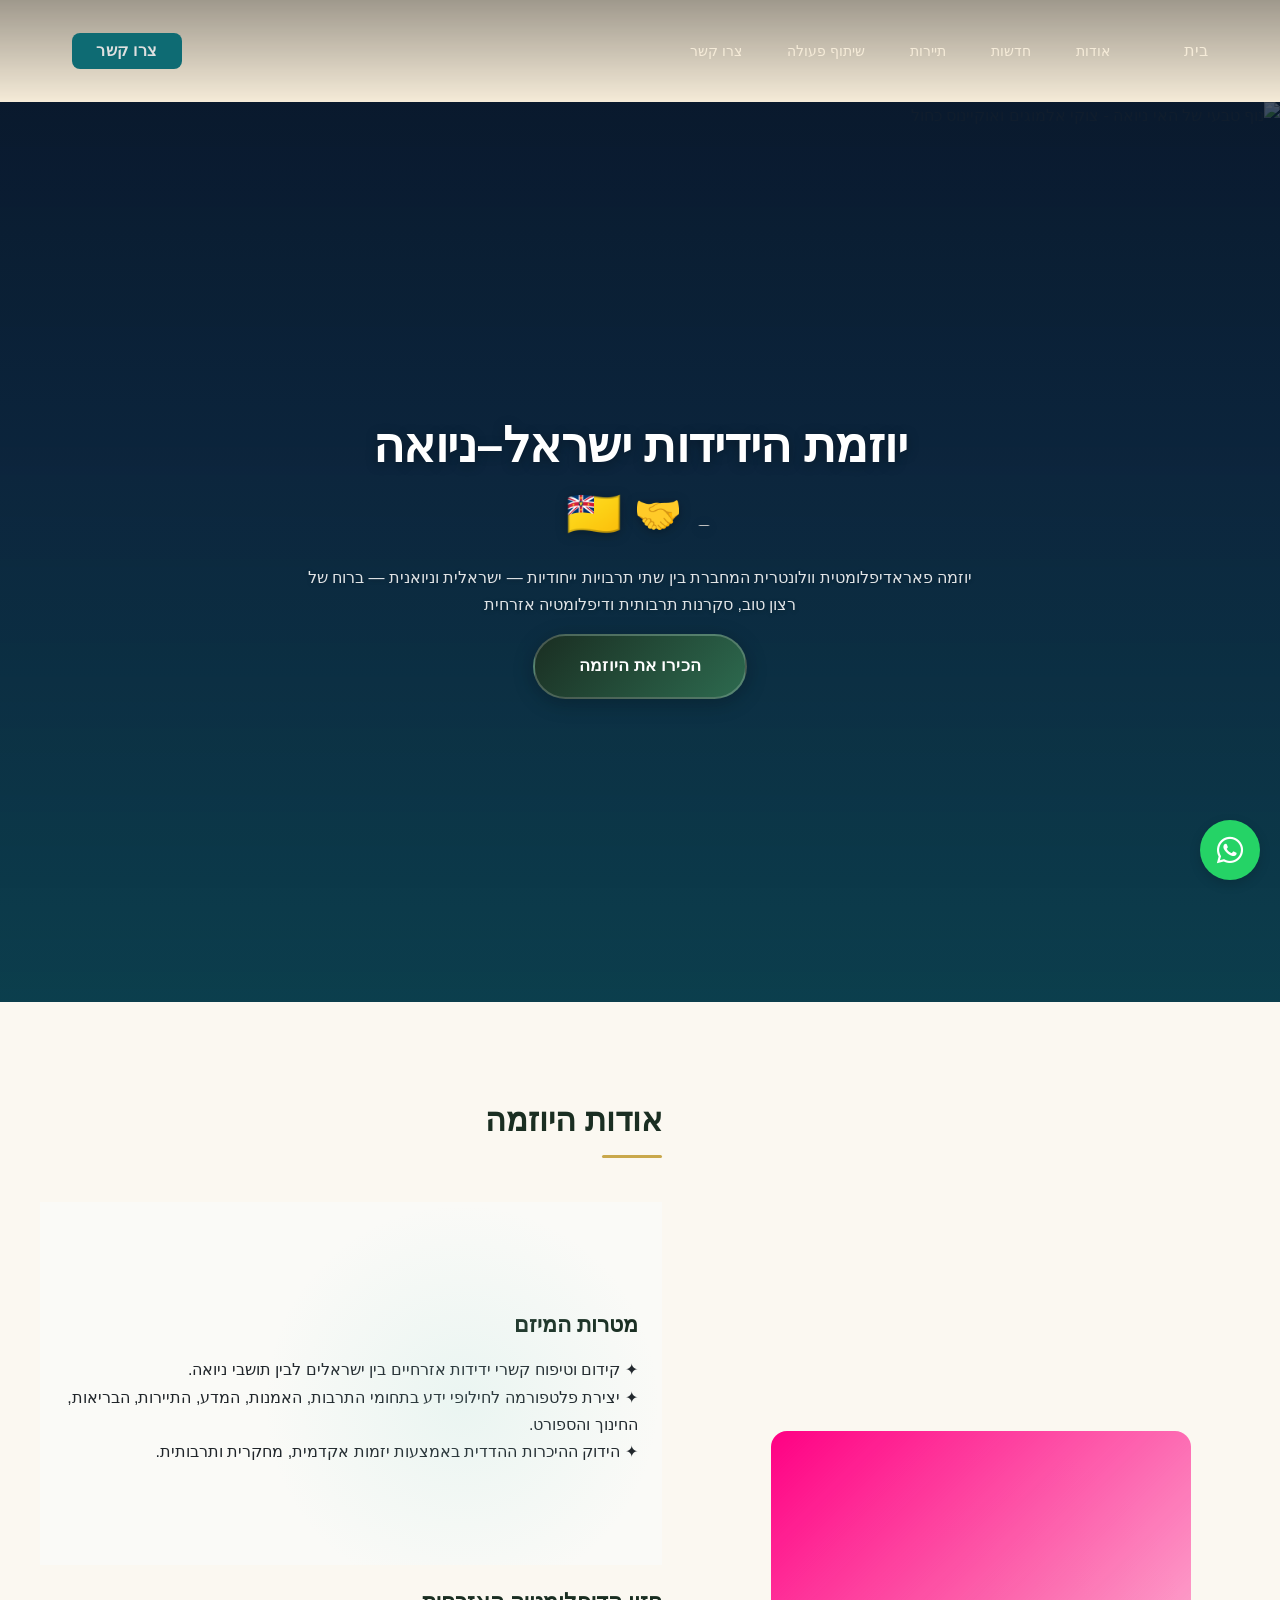
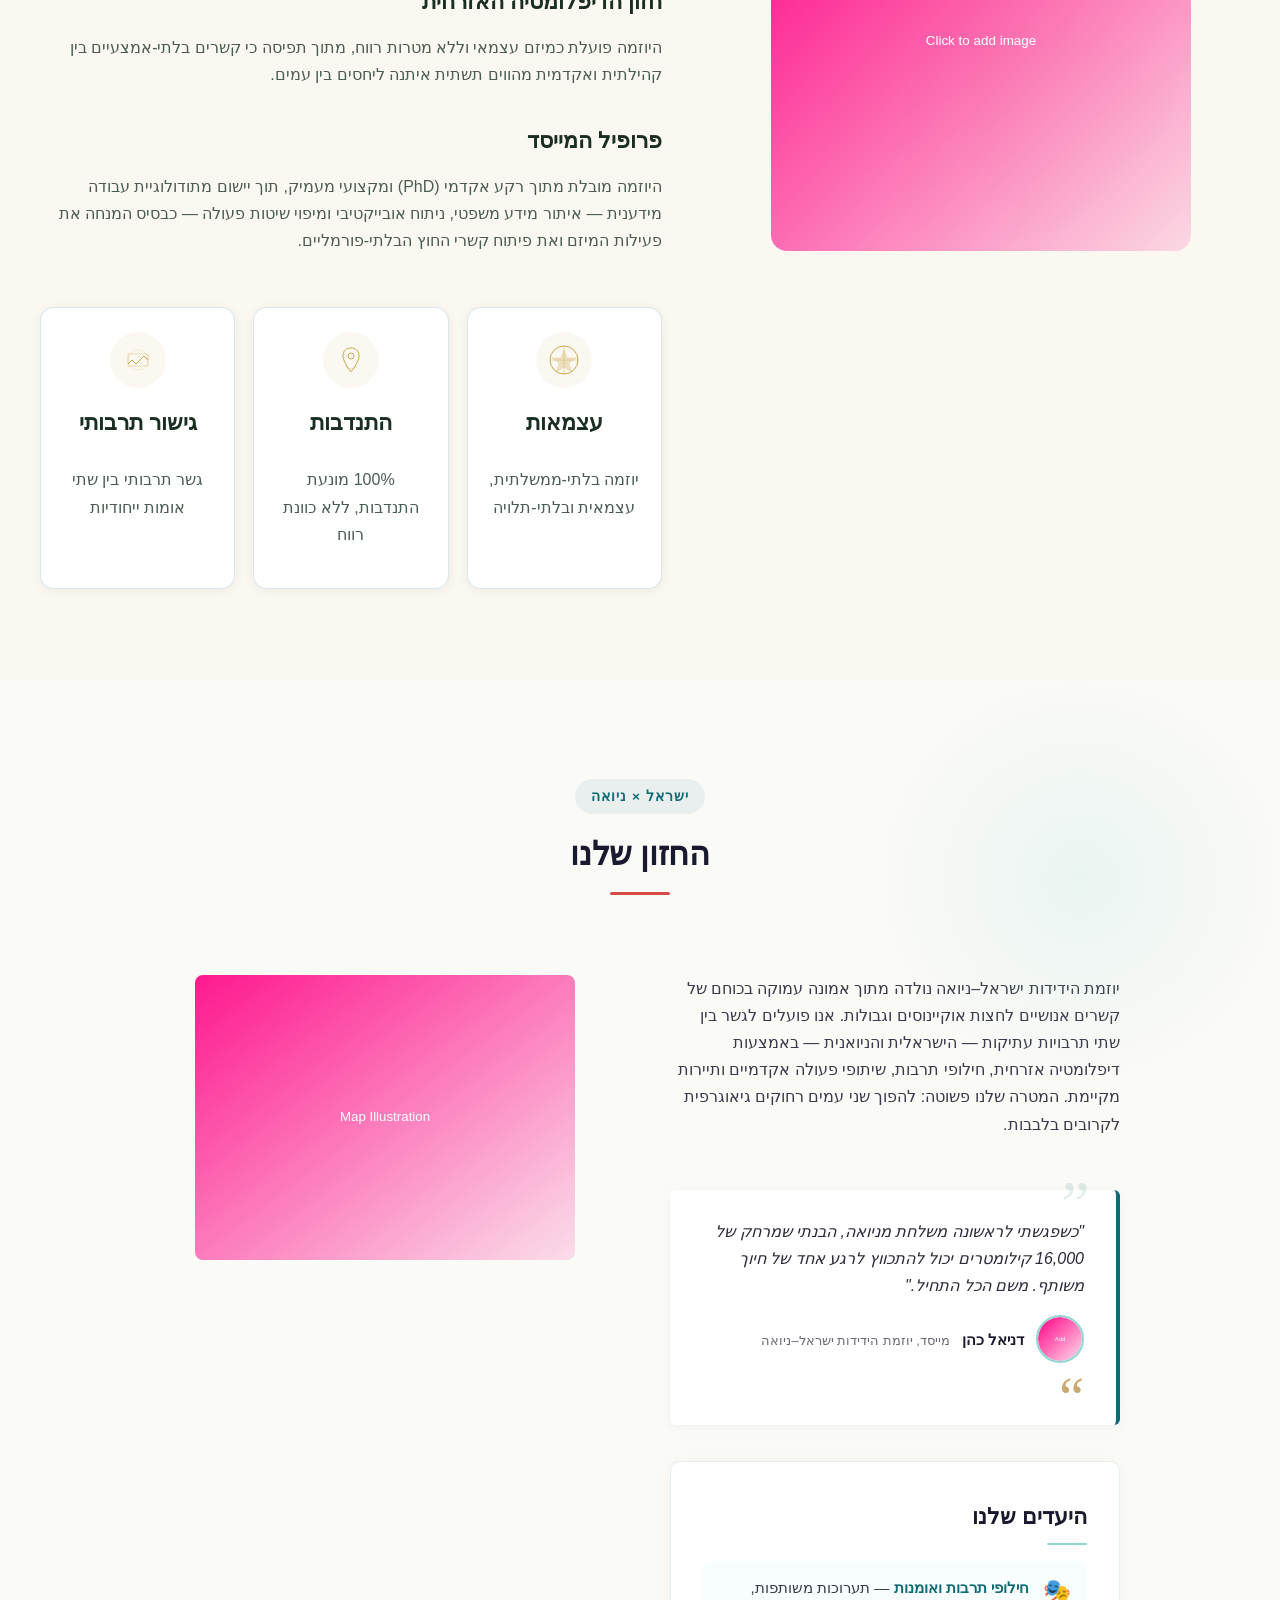
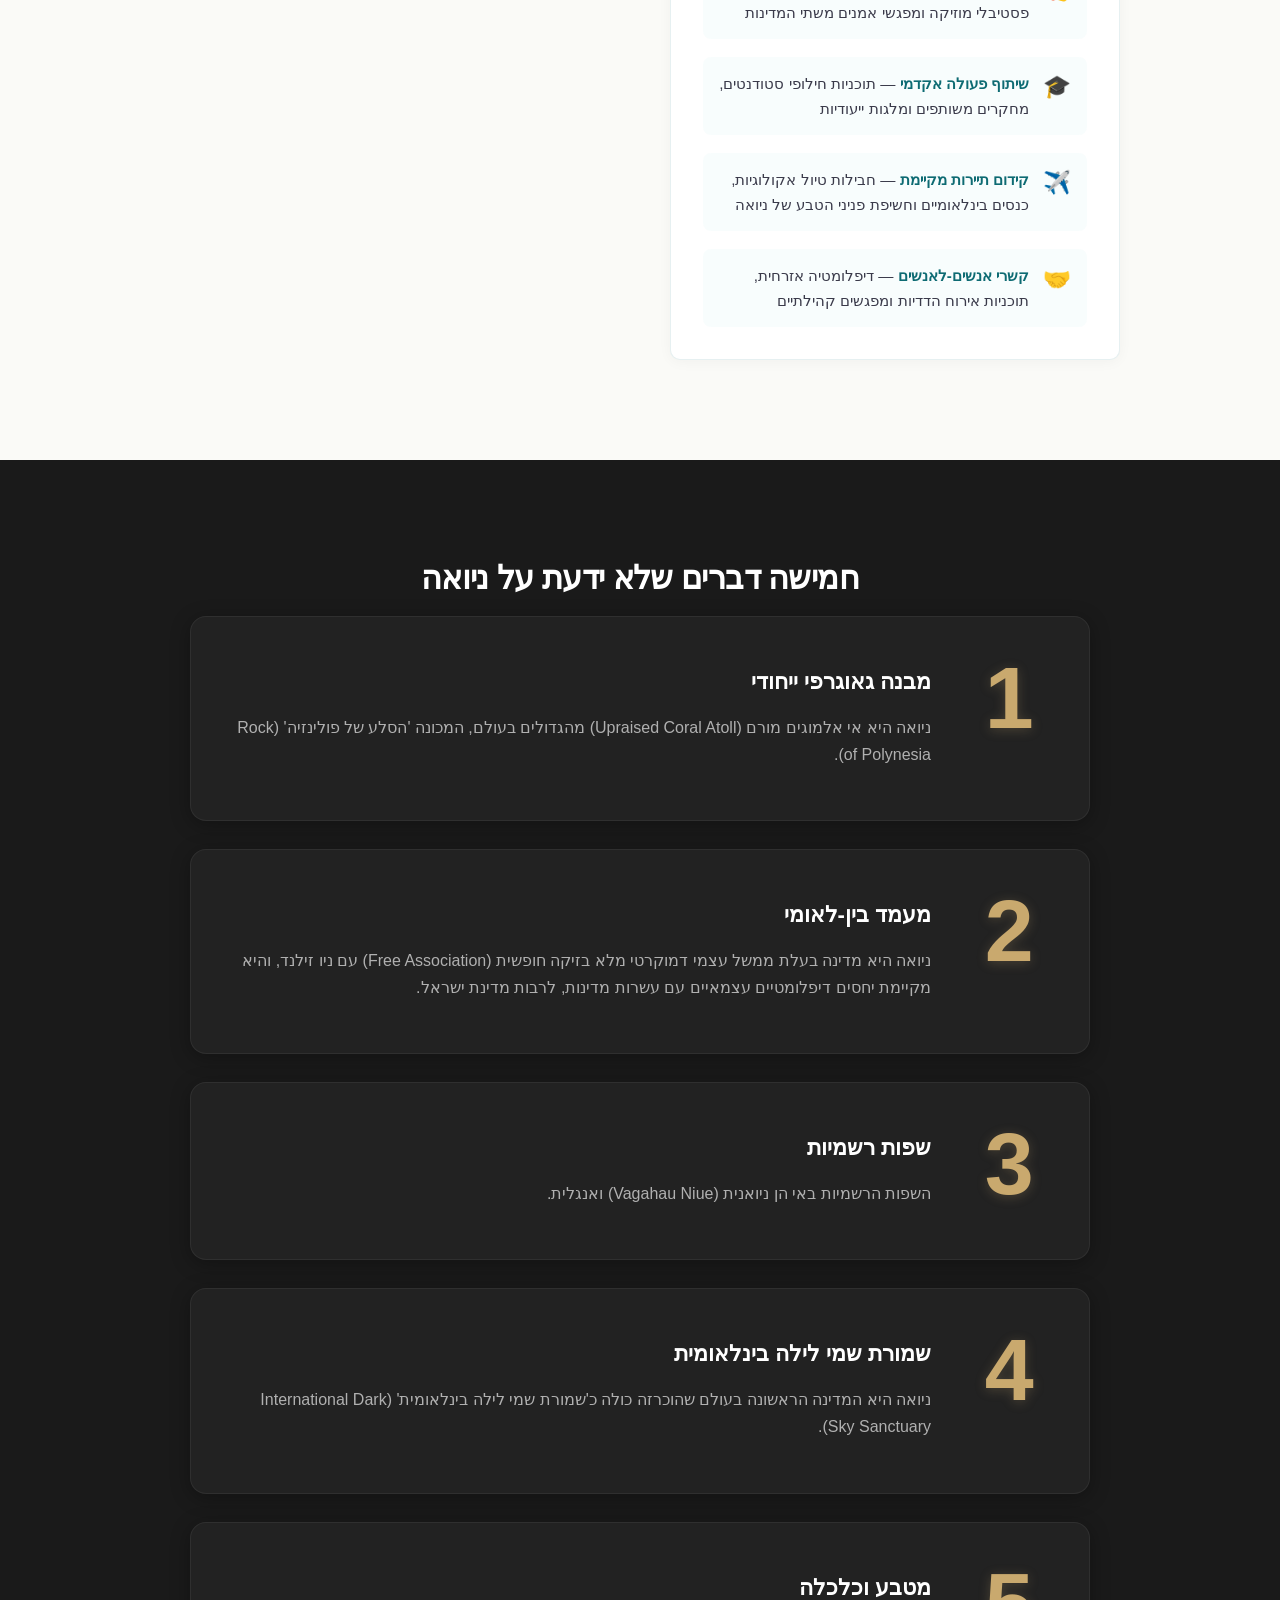
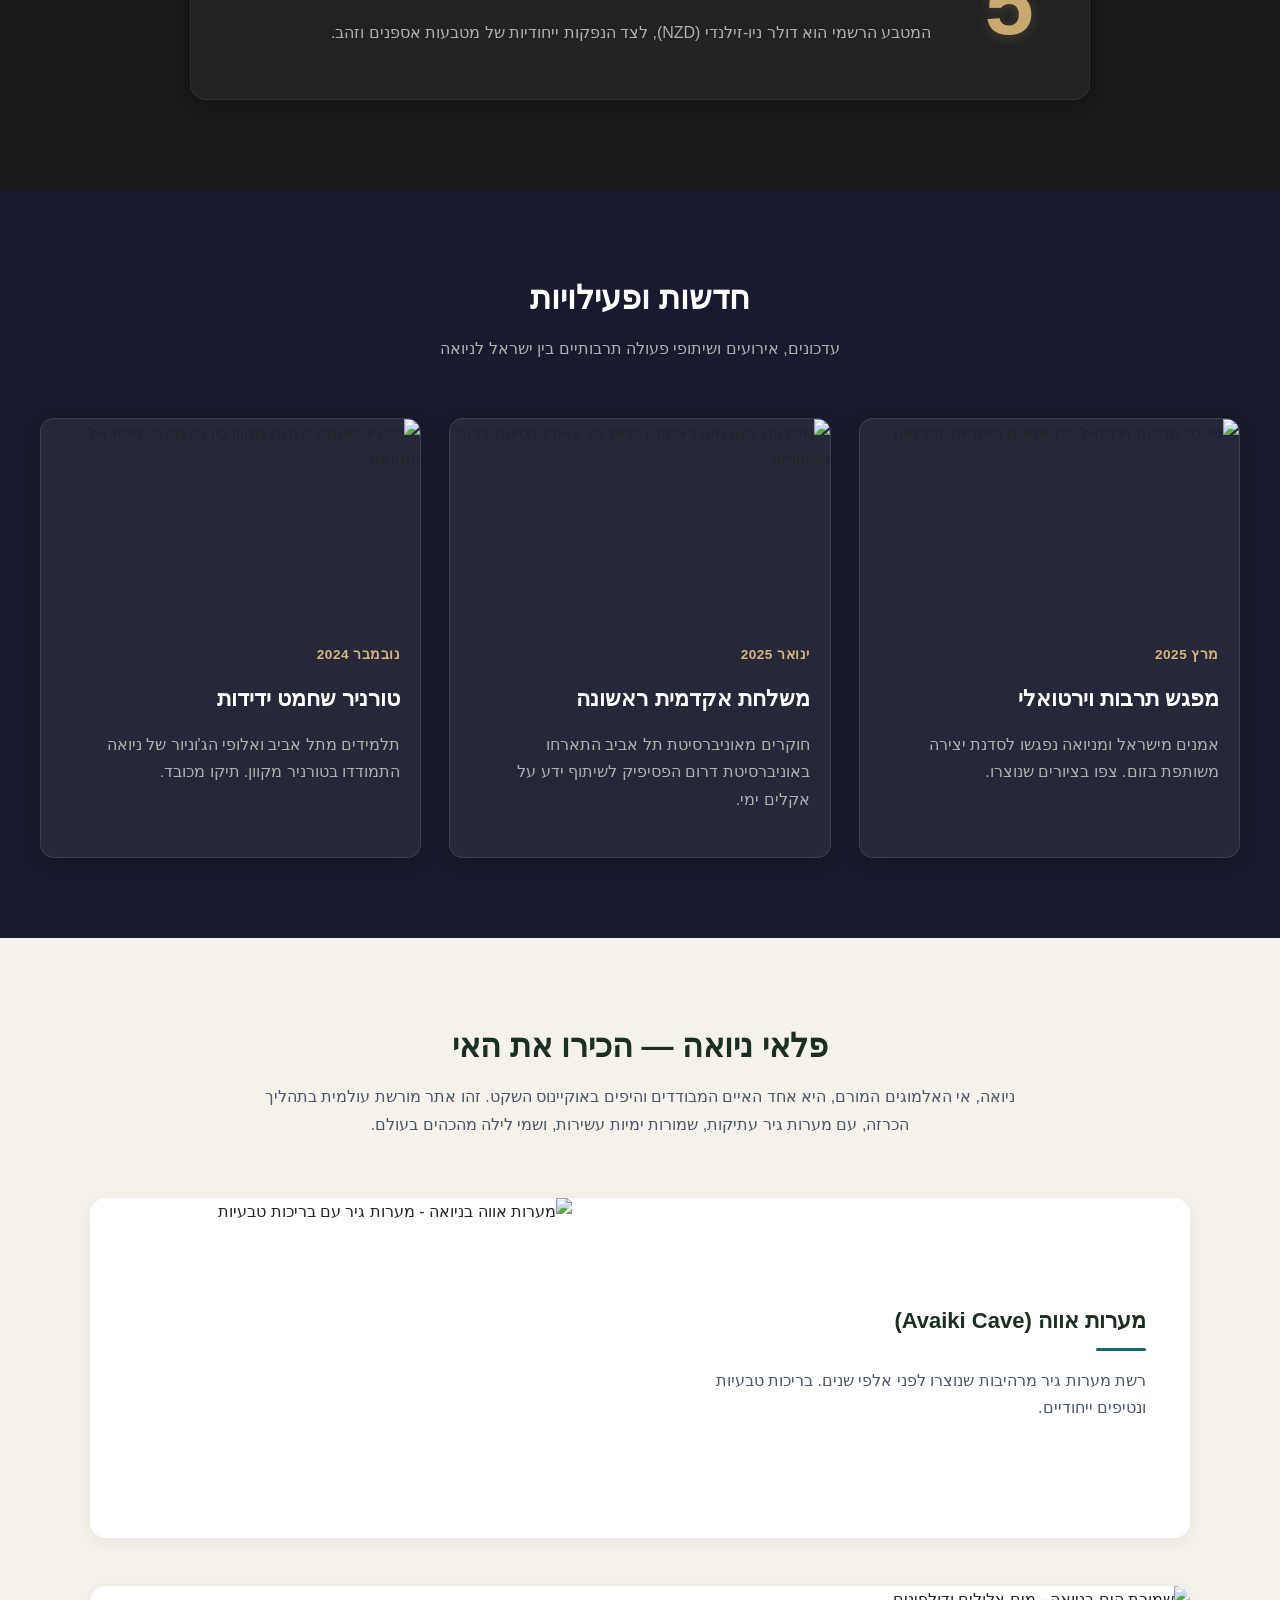
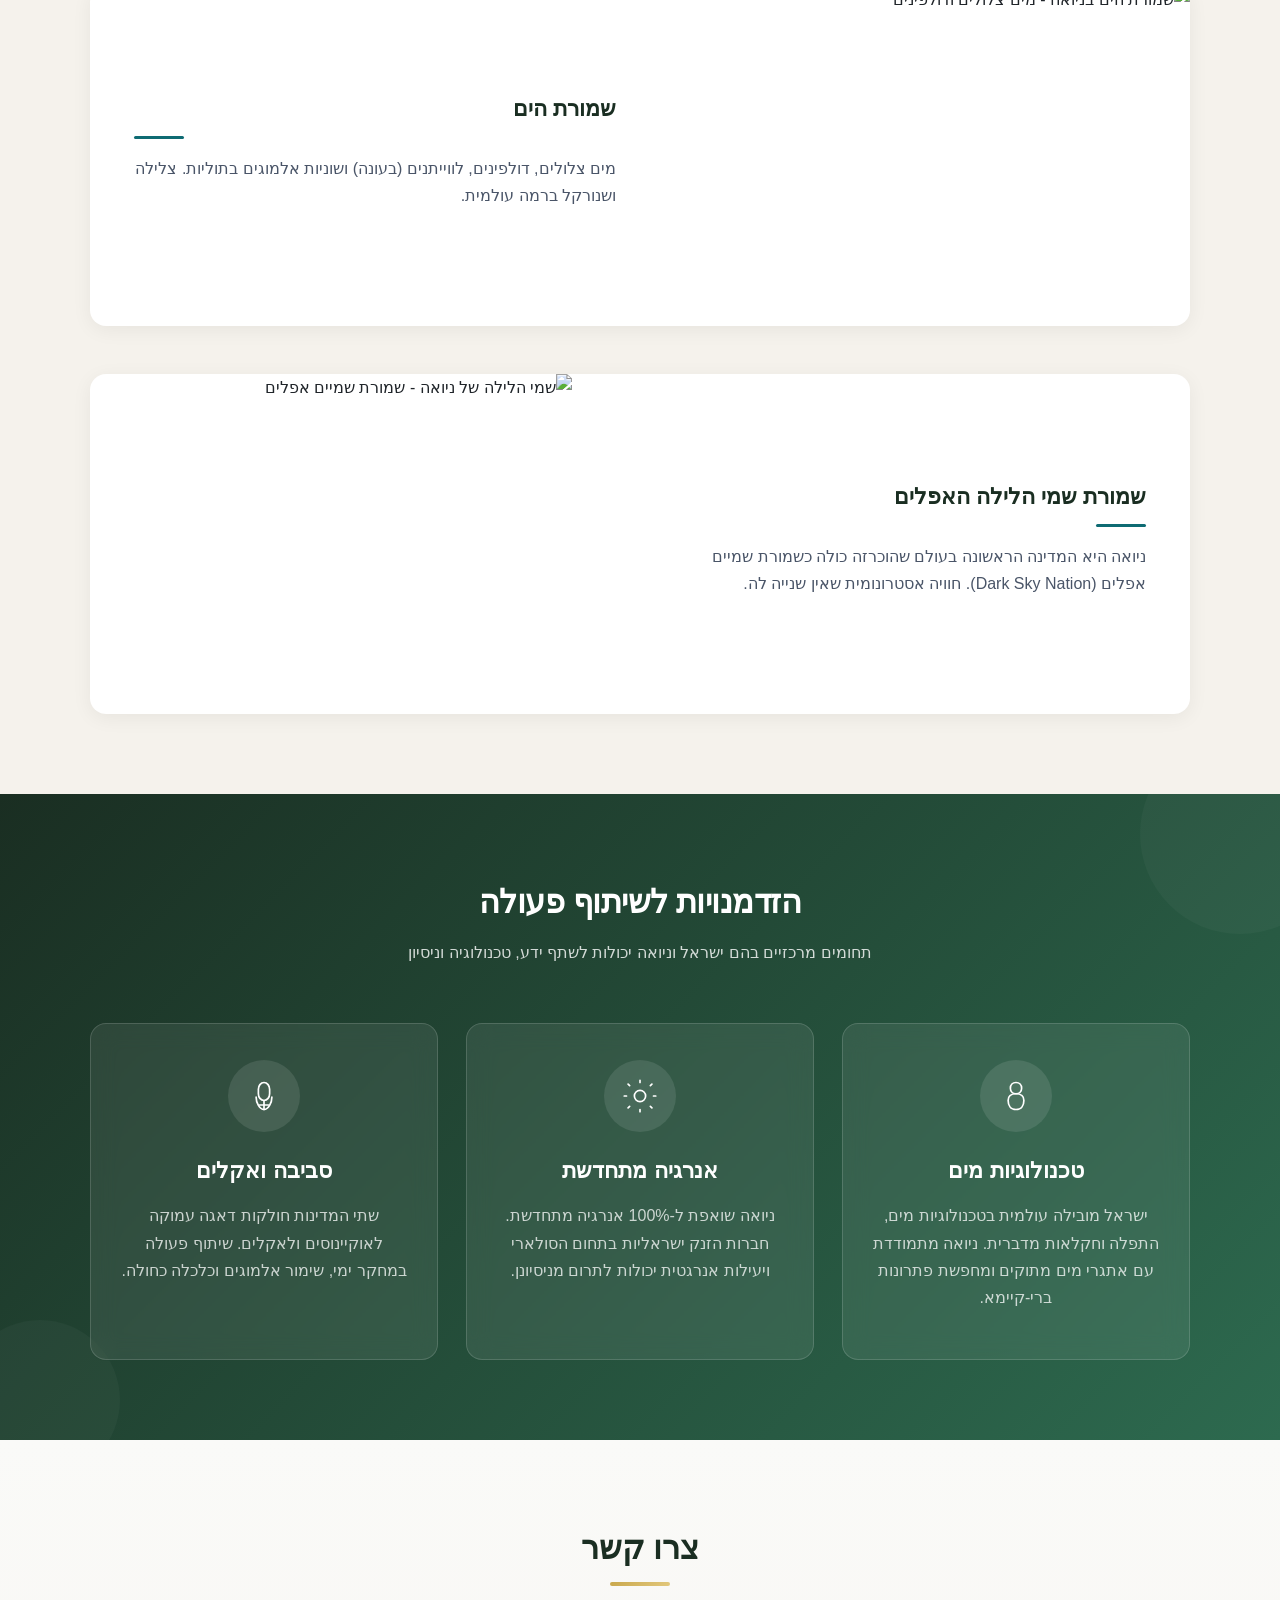
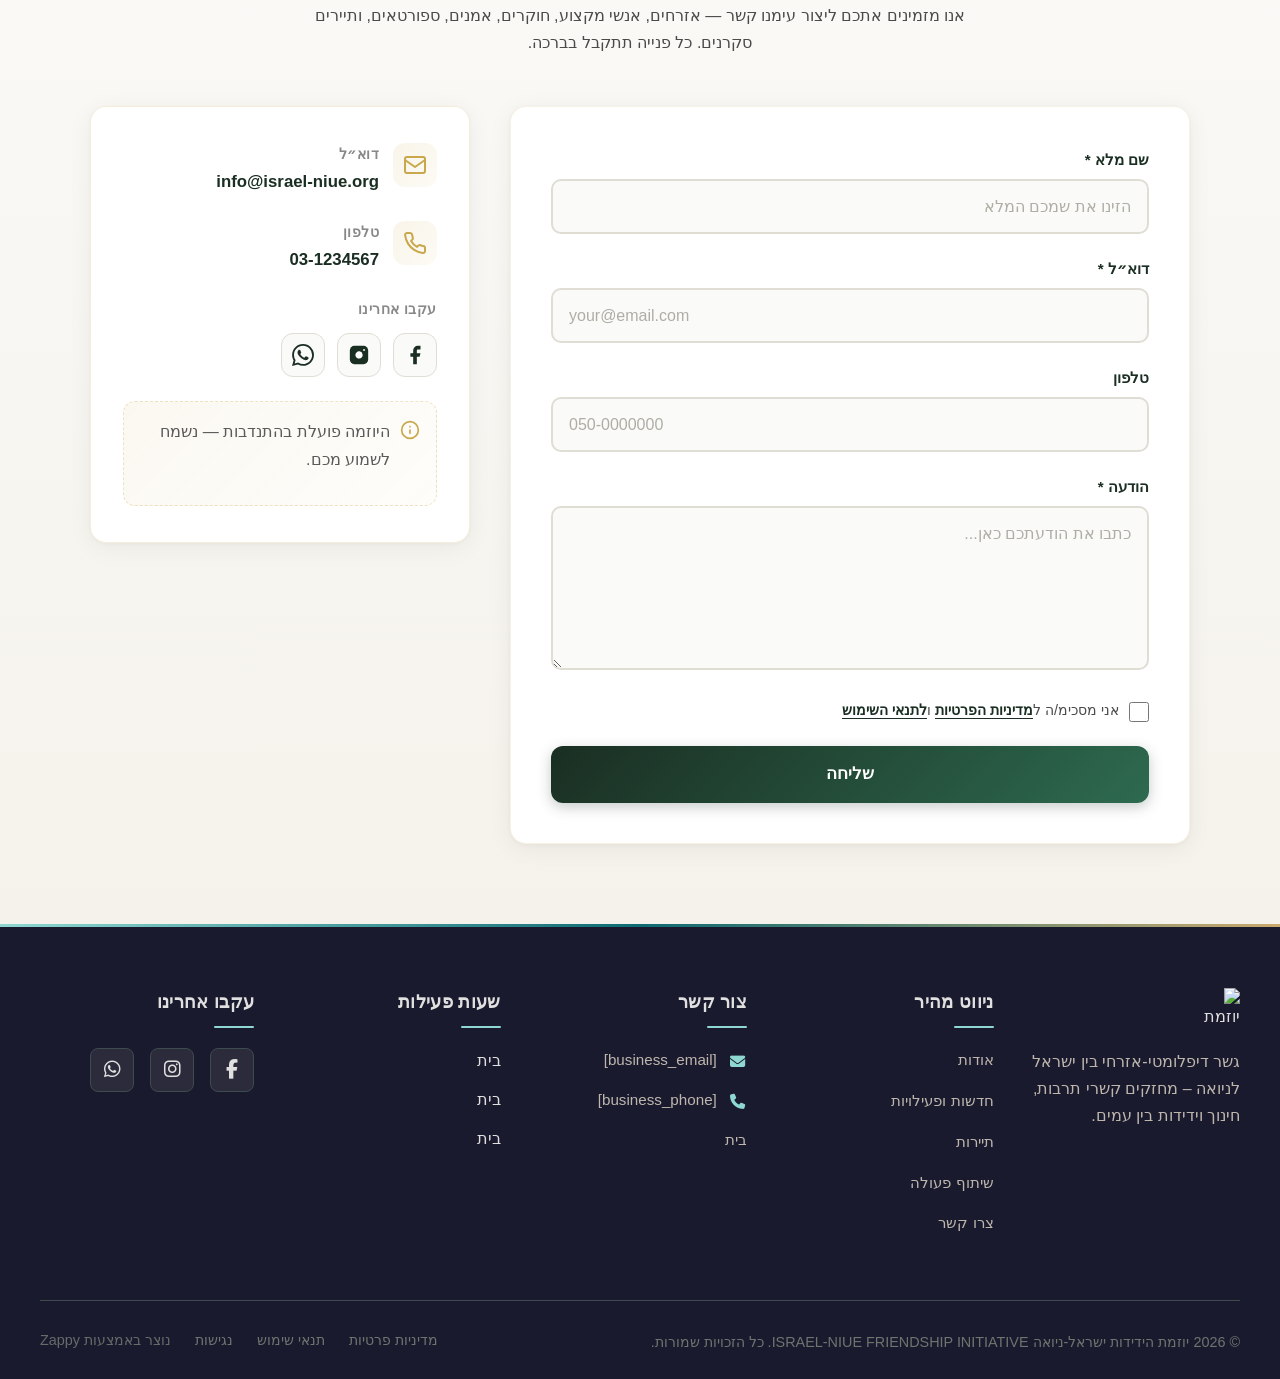
==== commit 1bc29ee9: "Background sync: Progressive GitHub Sync" ====
--- a/index.html
+++ b/index.html
@@ -1370,6 +1370,72 @@
     </div>
   </div>
 </section>
+
+<section class="about-mission" aria-labelledby="mission-heading">
+  <div class="about-mission__container">
+    <div class="about-mission__header">
+      <span class="about-mission__kicker" aria-hidden="true">ישראל × ניואה</span>
+      <h2 id="mission-heading" class="about-mission__title">החזון שלנו</h2>
+      <div class="about-mission__divider" aria-hidden="true"></div>
+    </div>
+
+    <div class="about-mission__body">
+      <p class="about-mission__description">
+        יוזמת הידידות ישראל–ניואה נולדה מתוך אמונה עמוקה בכוחם של קשרים אנושיים לחצות אוקיינוסים וגבולות. 
+        אנו פועלים לגשר בין שתי תרבויות עתיקות — הישראלית והניואנית — באמצעות דיפלומטיה אזרחית, חילופי תרבות, 
+        שיתופי פעולה אקדמיים ותיירות מקיימת. המטרה שלנו פשוטה: להפוך שני עמים רחוקים גיאוגרפית לקרובים בלבבות.
+      </p>
+
+      <blockquote class="about-mission__quote">
+        <p class="about-mission__quote-text">
+          "כשפגשתי לראשונה משלחת מניואה, הבנתי שמרחק של 16,000 קילומטרים יכול להתכווץ לרגע אחד של חיוך משותף. 
+          משם הכל התחיל."
+        </p>
+        <cite class="about-mission__quote-cite">
+          <img data-placeholder="founder-portrait" data-context="Portrait of the Israel-Niue friendship initiative founder, a warm professional in their 50s with salt-and-pepper hair, wearing a casual blazer, outdoor Pacific Island background at golden hour" src="data:image/svg+xml,%3Csvg xmlns=%27http://www.w3.org/2000/svg%27 width=%2760%27 height=%2760%27%3E%3Cdefs%3E%3ClinearGradient id=%27grad%27 x1=%270%25%27 y1=%270%25%27 x2=%27100%25%27 y2=%27100%25%27%3E%3Cstop offset=%270%25%27 style=%27stop-color:%23FF0083;stop-opacity:1%27 /%3E%3Cstop offset=%27100%25%27 style=%27stop-color:%23FF008320;stop-opacity:1%27 /%3E%3C/linearGradient%3E%3C/defs%3E%3Crect width=%27100%25%27 height=%27100%25%27 rx=%2750%25%27 fill=%27url(%23grad)%27/%3E%3Ctext x=%2750%25%27 y=%2750%25%27 font-family=%27Arial, sans-serif%27 font-size=%278%27 fill=%27white%27 text-anchor=%27middle%27 dy=%27.3em%27 font-weight=%27500%27%3EAdd%3C/text%3E%3C/svg%3E" alt="מייסד היוזמה" class="about-mission__quote-avatar" loading="lazy" decoding="async" fetchpriority="low">
+          <span class="about-mission__quote-name">דניאל כהן</span>
+          <span class="about-mission__quote-role">מייסד, יוזמת הידידות ישראל–ניואה</span>
+        </cite>
+      </blockquote>
+
+      <div class="about-mission__goals">
+        <h3 class="about-mission__goals-title">היעדים שלנו</h3>
+        <ul class="about-mission__goals-list">
+          <li class="about-mission__goals-item">
+            <span class="about-mission__goals-icon" aria-hidden="true">🎭</span>
+            <span class="about-mission__goals-text">
+              <strong>חילופי תרבות ואומנות</strong> — תערוכות משותפות, פסטיבלי מוזיקה ומפגשי אמנים משתי המדינות
+            </span>
+          </li>
+          <li class="about-mission__goals-item">
+            <span class="about-mission__goals-icon" aria-hidden="true">🎓</span>
+            <span class="about-mission__goals-text">
+              <strong>שיתוף פעולה אקדמי</strong> — תוכניות חילופי סטודנטים, מחקרים משותפים ומלגות ייעודיות
+            </span>
+          </li>
+          <li class="about-mission__goals-item">
+            <span class="about-mission__goals-icon" aria-hidden="true">✈️</span>
+            <span class="about-mission__goals-text">
+              <strong>קידום תיירות מקיימת</strong> — חבילות טיול אקולוגיות, כנסים בינלאומיים וחשיפת פניני הטבע של ניואה
+            </span>
+          </li>
+          <li class="about-mission__goals-item">
+            <span class="about-mission__goals-icon" aria-hidden="true">🤝</span>
+            <span class="about-mission__goals-text">
+              <strong>קשרי אנשים-לאנשים</strong> — דיפלומטיה אזרחית, תוכניות אירוח הדדיות ומפגשים קהילתיים
+            </span>
+          </li>
+        </ul>
+      </div>
+    </div>
+
+    <div class="about-mission__visual" aria-hidden="true">
+      <img data-placeholder="about-mission-map" data-context="A minimalist editorial-style world map illustration showing Israel and Niue connected by a dotted line across the globe, warm teal and coral color palette, clean vector style, white background" src="data:image/svg+xml,%3Csvg xmlns=%27http://www.w3.org/2000/svg%27 width=%27400%27 height=%27300%27%3E%3Cdefs%3E%3ClinearGradient id=%27grad%27 x1=%270%25%27 y1=%270%25%27 x2=%27100%25%27 y2=%27100%25%27%3E%3Cstop offset=%270%25%27 style=%27stop-color:%23FF0083;stop-opacity:1%27 /%3E%3Cstop offset=%27100%25%27 style=%27stop-color:%23FF008320;stop-opacity:1%27 /%3E%3C/linearGradient%3E%3C/defs%3E%3Crect width=%27100%25%27 height=%27100%25%27 fill=%27url(%23grad)%27/%3E%3Ctext x=%2750%25%27 y=%2750%25%27 font-family=%27Arial, sans-serif%27 font-size=%2714%27 fill=%27white%27 text-anchor=%27middle%27 dy=%27.3em%27 font-weight=%27500%27%3EMap%20Illustration%3C/text%3E%3C/svg%3E" alt="מפת העולם עם חיבור בין ישראל לניואה" class="about-mission__map-image" loading="lazy" decoding="async" fetchpriority="low">
+    </div>
+  </div>
+</section>
+
+
 
 <section id="facts" class="facts-section" aria-labelledby="facts-heading">
   <div class="facts-container">
--- a/styles.css
+++ b/styles.css
@@ -7410,6 +7410,309 @@
     font-size: 0.92rem;
   }
 }
+
+/* AI-generated section */
+.about-mission {
+  background: #fafaf7;
+  padding: 100px 24px;
+  direction: rtl;
+  font-family: system-ui, sans-serif;
+  position: relative;
+  overflow: hidden;
+}
+
+.about-mission::before {
+  content: '';
+  position: absolute;
+  top: 0;
+  right: 0;
+  width: 400px;
+  height: 400px;
+  background: radial-gradient(circle, rgba(143, 216, 210, 0.15) 0%, transparent 70%);
+  pointer-events: none;
+}
+
+.about-mission__container {
+  max-width: 960px;
+  margin: 0 auto;
+  display: grid;
+  grid-template-columns: 1fr 1fr;
+  gap: 60px;
+  align-items: start;
+}
+
+.about-mission__header {
+  grid-column: 1 / -1;
+  text-align: center;
+  margin-bottom: 20px;
+}
+
+.about-mission__kicker {
+  display: inline-block;
+  font-size: 0.85rem;
+  font-weight: 600;
+  letter-spacing: 0.08em;
+  text-transform: uppercase;
+  color: #0E6B73;
+  margin-bottom: 12px;
+  background: rgba(14, 107, 115, 0.07);
+  padding: 6px 16px;
+  border-radius: 20px;
+}
+
+.about-mission__title {
+  font-size: 2.8rem;
+  font-weight: 700;
+  color: #1a1a2e;
+  margin: 0 0 16px 0;
+  line-height: 1.2;
+  letter-spacing: -0.01em;
+}
+
+.about-mission__divider {
+  width: 60px;
+  height: 3px;
+  background: #D94C45;
+  margin: 0 auto;
+  border-radius: 2px;
+}
+
+.about-mission__body {
+  display: flex;
+  flex-direction: column;
+  gap: 36px;
+}
+
+.about-mission__description {
+  font-size: 1.1rem;
+  line-height: 1.85;
+  color: #3a3a4a;
+  margin: 0;
+  max-width: 520px;
+}
+
+.about-mission__quote {
+  margin: 0;
+  padding: 28px 32px;
+  background: #ffffff;
+  border-right: 4px solid #0E6B73;
+  border-radius: 6px;
+  box-shadow: 0 2px 12px rgba(0, 0, 0, 0.04);
+  position: relative;
+}
+
+.about-mission__quote::before {
+  content: '"';
+  position: absolute;
+  top: -18px;
+  right: 20px;
+  font-size: 4rem;
+  color: rgba(14, 107, 115, 0.12);
+  font-family: Georgia, serif;
+  line-height: 1;
+}
+
+.about-mission__quote-text {
+  font-size: 1.05rem;
+  line-height: 1.75;
+  color: #2a2a3a;
+  font-style: italic;
+  margin: 0 0 20px 0;
+}
+
+.about-mission__quote-cite {
+  display: flex;
+  align-items: center;
+  gap: 12px;
+  font-style: normal;
+}
+
+.about-mission__quote-avatar {
+  width: 48px;
+  height: 48px;
+  border-radius: 50%;
+  object-fit: cover;
+  border: 2px solid #8FD8D2;
+  flex-shrink: 0;
+  max-width: 100%;
+}
+
+.about-mission__quote-name {
+  display: block;
+  font-weight: 700;
+  font-size: 0.95rem;
+  color: #1a1a2e;
+}
+
+.about-mission__quote-role {
+  display: block;
+  font-size: 0.8rem;
+  color: #6a6a7a;
+  margin-top: 2px;
+}
+
+.about-mission__goals {
+  background: #ffffff;
+  padding: 32px;
+  border-radius: 10px;
+  box-shadow: 0 2px 14px rgba(0, 0, 0, 0.04);
+  border: 1px solid rgba(14, 107, 115, 0.1);
+}
+
+.about-mission__goals-title {
+  font-size: 1.25rem;
+  font-weight: 700;
+  color: #1a1a2e;
+  margin: 0 0 20px 0;
+  position: relative;
+  padding-bottom: 12px;
+}
+
+.about-mission__goals-title::after {
+  content: '';
+  position: absolute;
+  bottom: 0;
+  right: 0;
+  width: 40px;
+  height: 2px;
+  background: #8FD8D2;
+  border-radius: 1px;
+}
+
+.about-mission__goals-list {
+  list-style: none;
+  padding: 0;
+  margin: 0;
+  display: flex;
+  flex-direction: column;
+  gap: 18px;
+}
+
+.about-mission__goals-item {
+  display: flex;
+  align-items: flex-start;
+  gap: 14px;
+  padding: 14px 16px;
+  background: rgba(143, 216, 210, 0.06);
+  border-radius: 8px;
+  transition: background 0.25s ease, transform 0.25s ease;
+}
+
+.about-mission__goals-item:hover {
+  background: rgba(14, 107, 115, 0.08);
+  transform: translateX(-4px);
+}
+
+.about-mission__goals-icon {
+  font-size: 1.4rem;
+  flex-shrink: 0;
+  line-height: 1.4;
+}
+
+.about-mission__goals-text {
+  font-size: 0.95rem;
+  line-height: 1.65;
+  color: #3a3a4a;
+}
+
+.about-mission__goals-text strong {
+  color: #0E6B73;
+  font-weight: 600;
+}
+
+.about-mission__visual {
+  display: flex;
+  align-items: center;
+  justify-content: center;
+  position: sticky;
+  top: 40px;
+}
+
+.about-mission__map-image {
+  width: 100%;
+  max-width: 380px;
+  height: auto;
+  border-radius: 8px;
+  opacity: 0.9;
+  transition: opacity 0.3s ease;
+}
+
+.about-mission__map-image:hover {
+  opacity: 1;
+}
+
+@media (max-width: 768px) {
+  .about-mission {
+    padding: 60px 20px;
+  }
+
+  .about-mission__container {
+    grid-template-columns: 1fr;
+    gap: 40px;
+  }
+
+  .about-mission__title {
+    font-size: 2rem;
+  }
+
+  .about-mission__description {
+    font-size: 1rem;
+    max-width: 100%;
+  }
+
+  .about-mission__quote {
+    padding: 22px 20px;
+  }
+
+  .about-mission__quote-text {
+    font-size: 0.95rem;
+  }
+
+  .about-mission__goals {
+    padding: 24px 20px;
+  }
+
+  .about-mission__goals-item {
+    padding: 12px 14px;
+  }
+
+  .about-mission__goals-item:hover {
+    transform: none;
+  }
+
+  .about-mission__visual {
+    order: -1;
+    position: static;
+    margin-bottom: 10px;
+  }
+
+  .about-mission__map-image {
+    max-width: 220px;
+  }
+
+  .about-mission::before {
+    width: 200px;
+    height: 200px;
+  }
+}
+
+@media (max-width: 480px) {
+  .about-mission__title {
+    font-size: 1.7rem;
+  }
+
+  .about-mission__quote-cite {
+    flex-wrap: wrap;
+  }
+
+  .about-mission__goals-icon {
+    font-size: 1.2rem;
+  }
+
+  .about-mission__goals-text {
+    font-size: 0.88rem;
+  }
+}
 /* mobile-submenu-overflow-fix */
 @media (max-width: 768px) {
   .navbar .sub-menu.mobile-expanded,
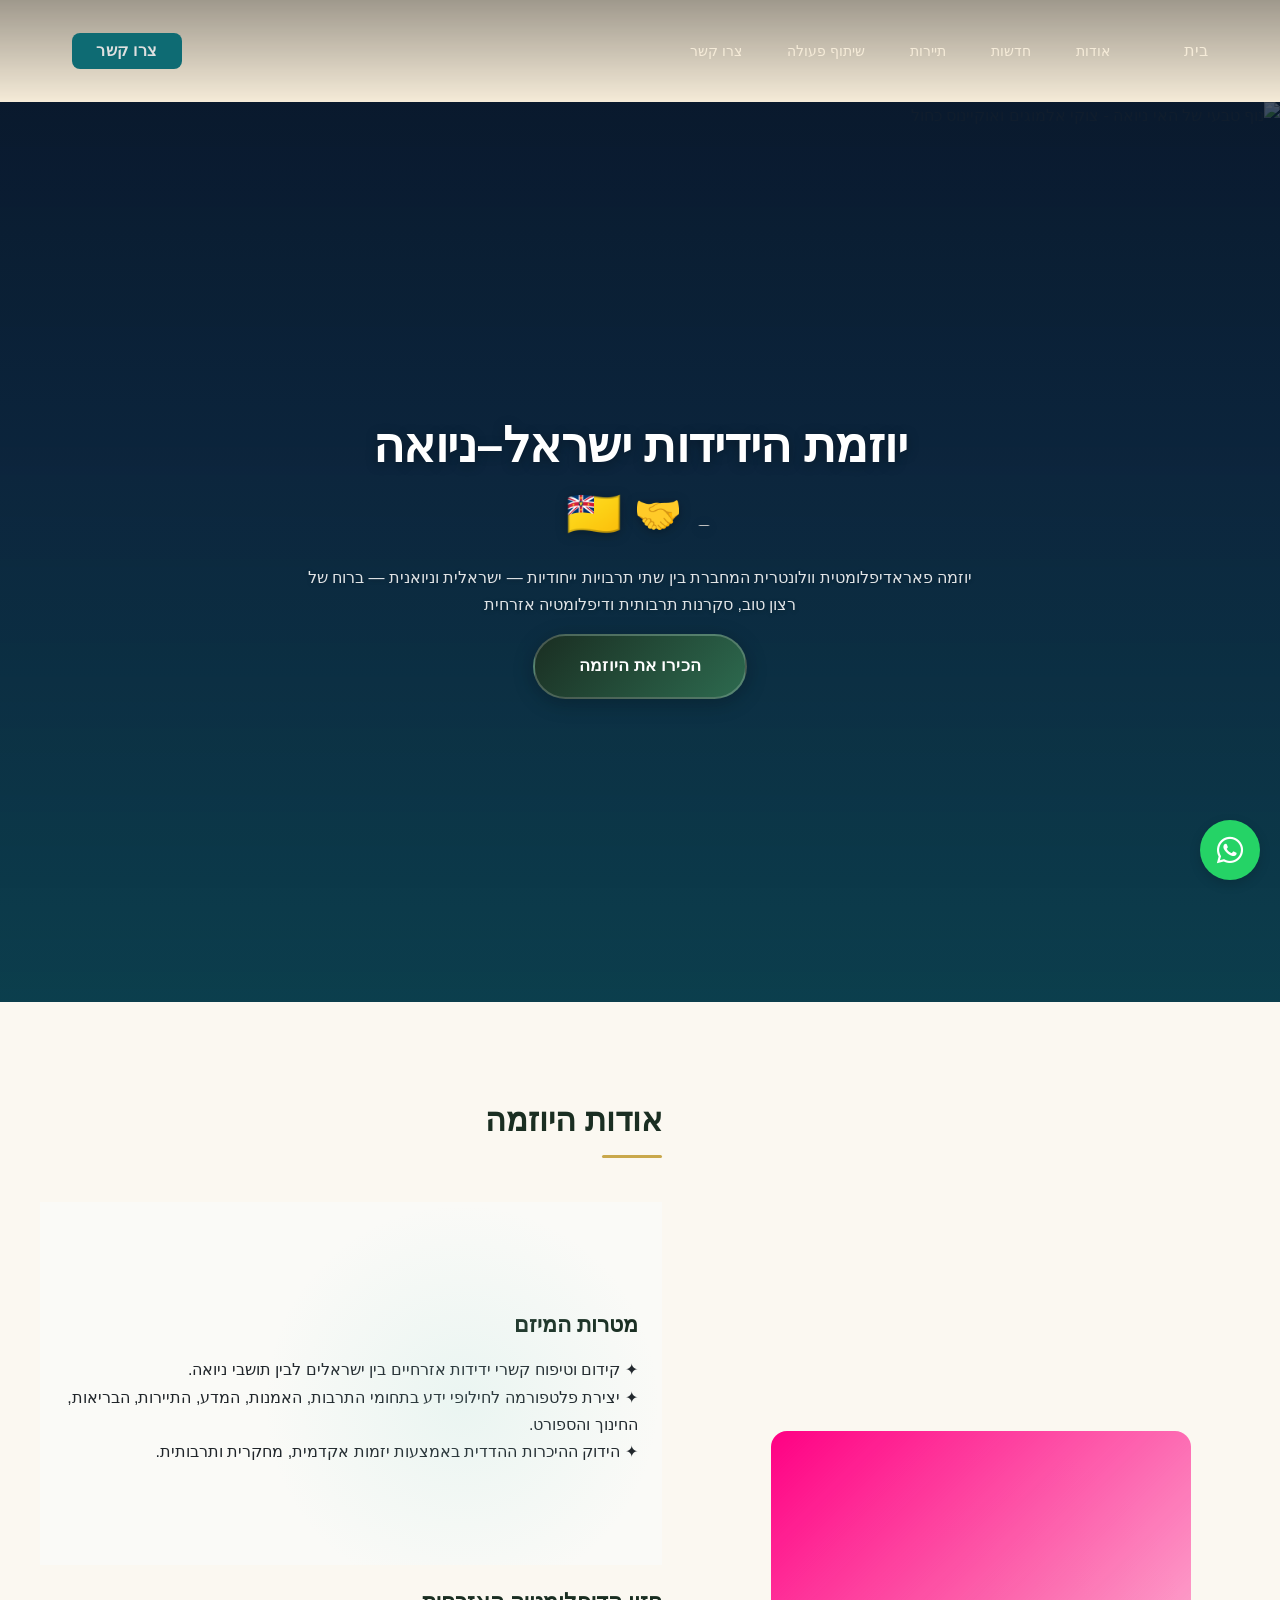
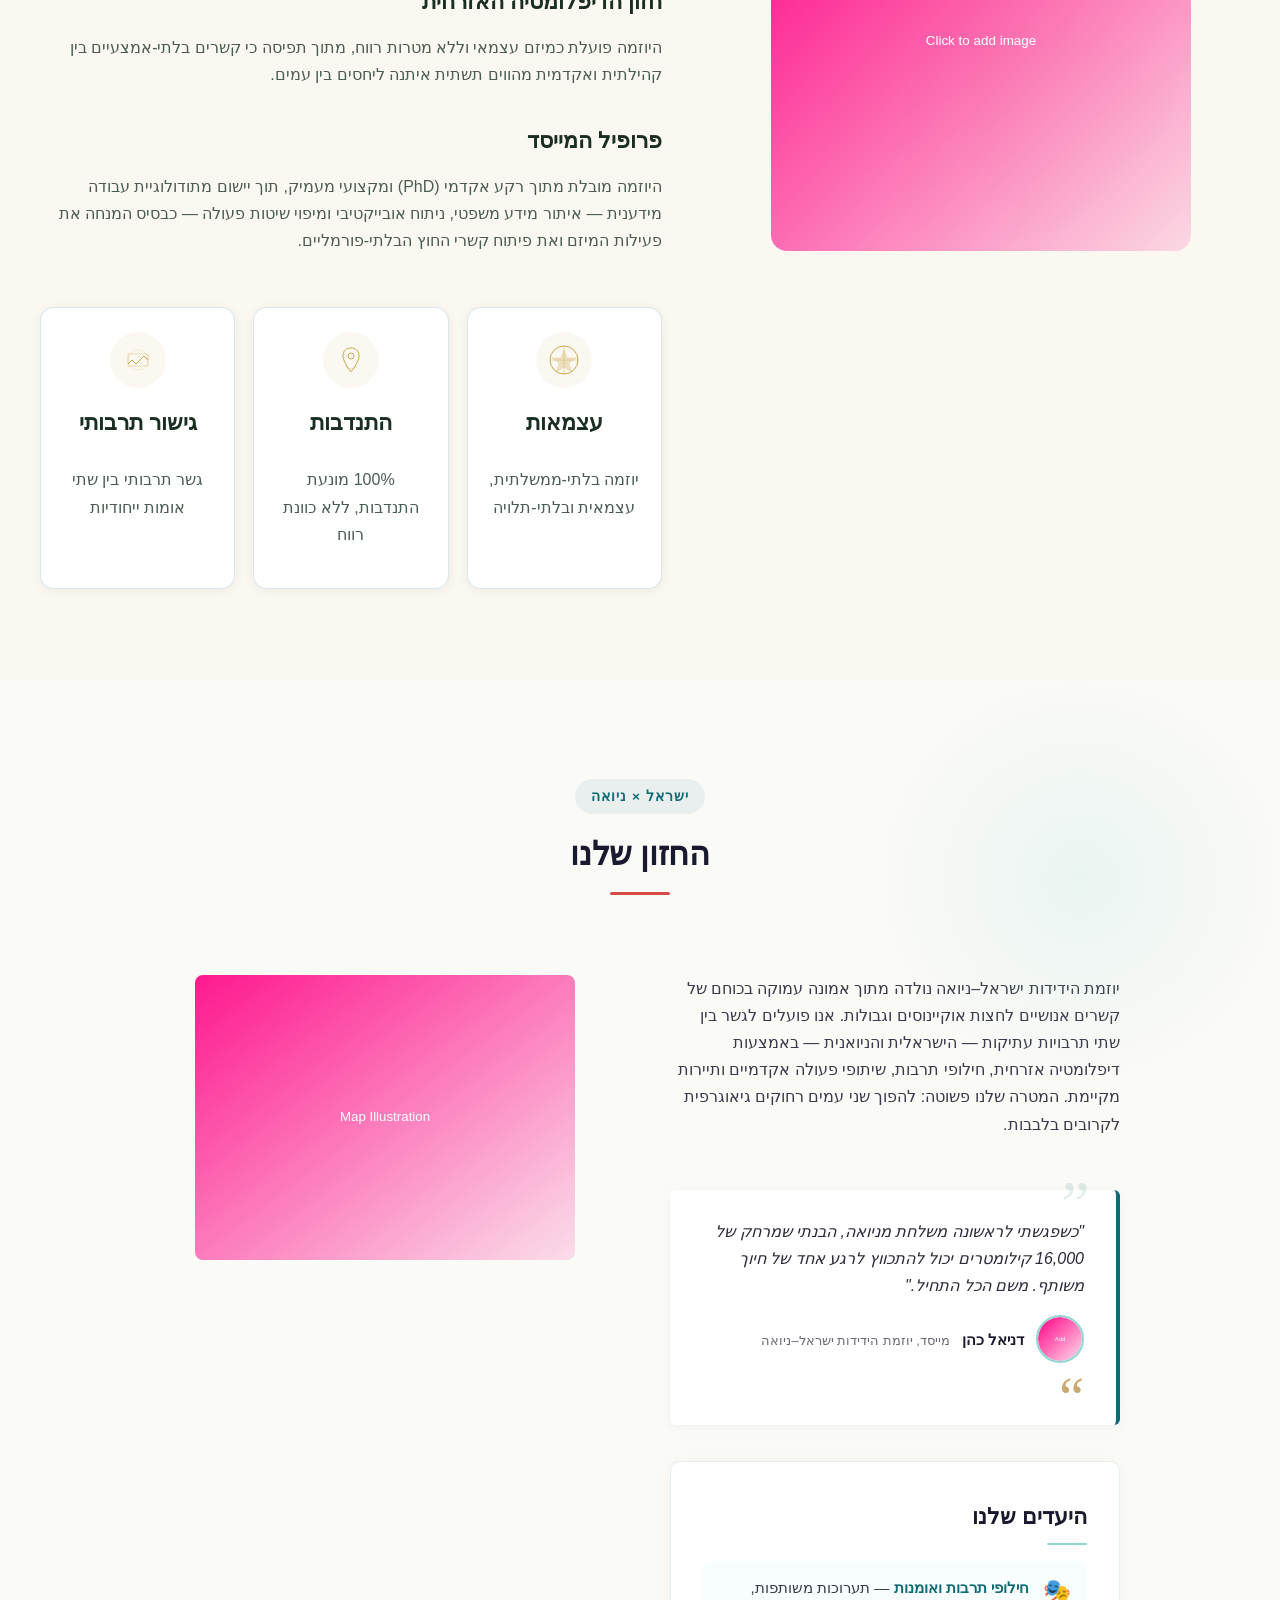
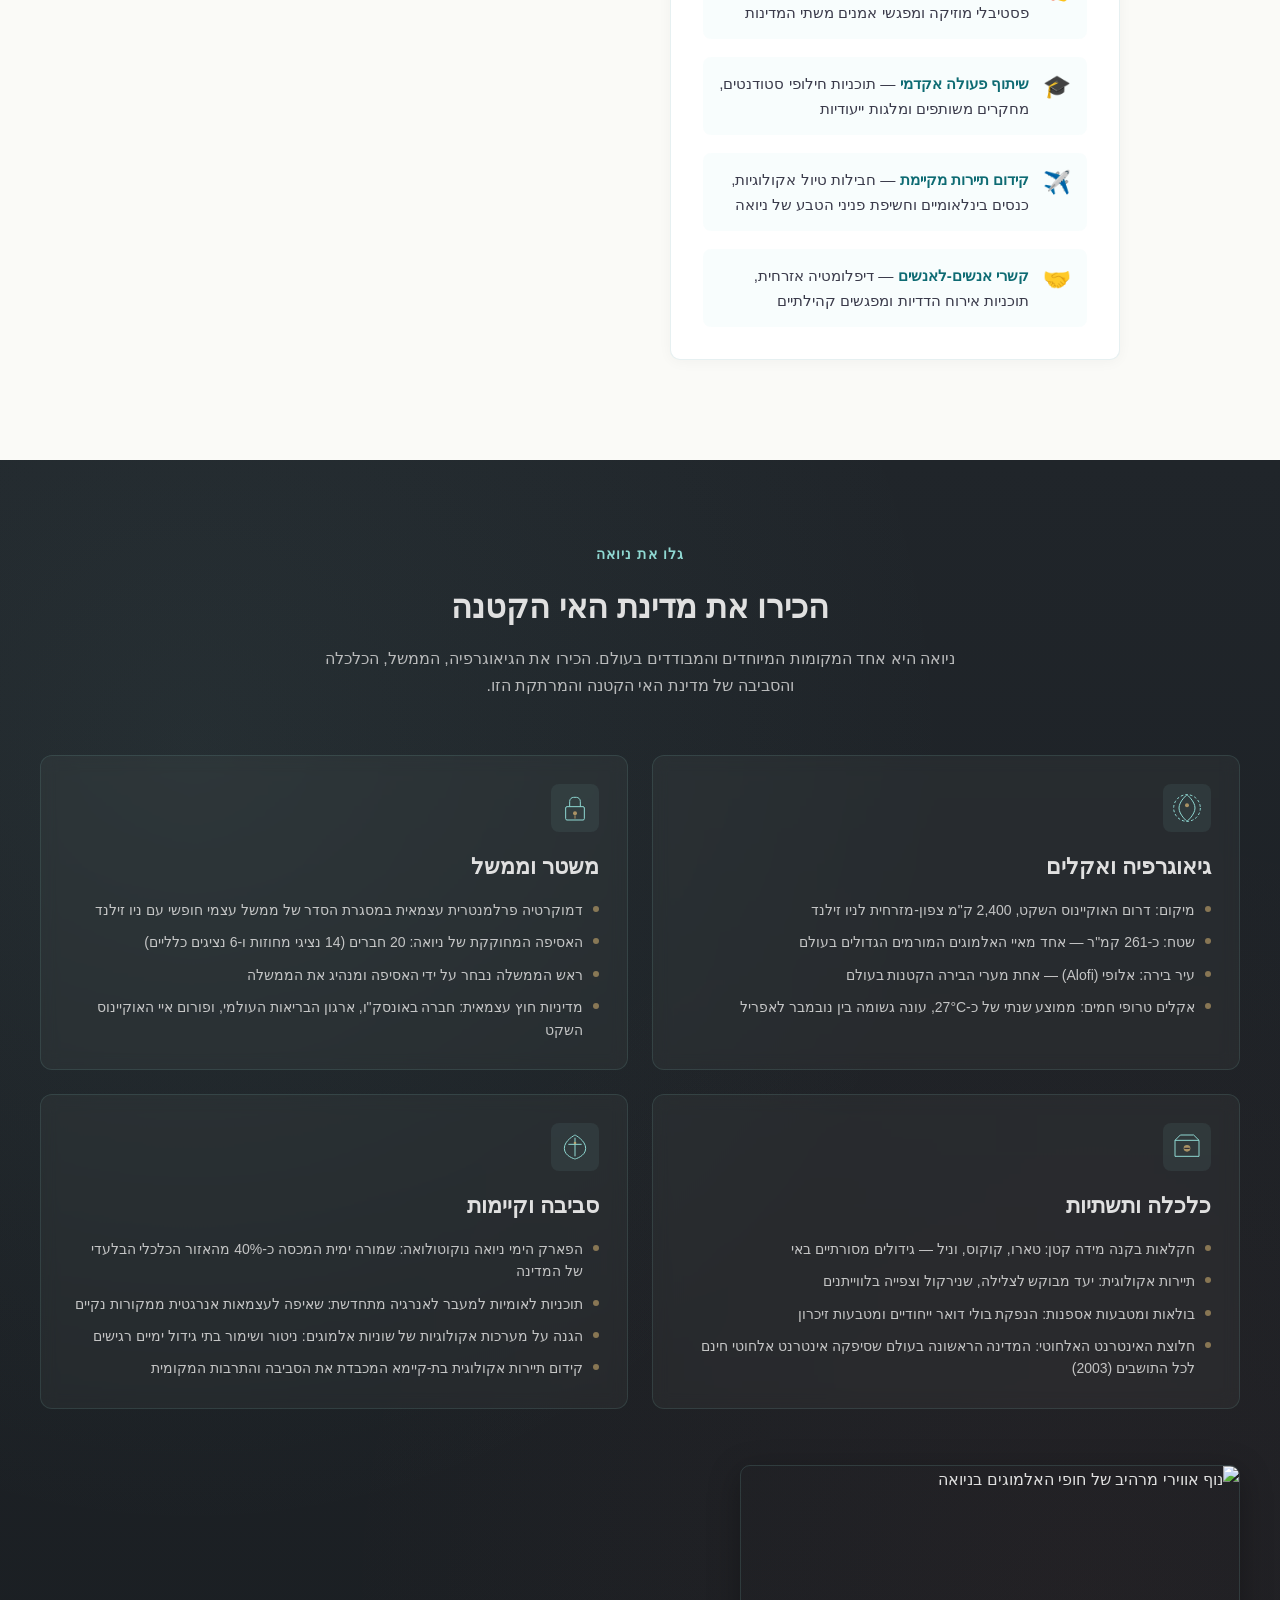
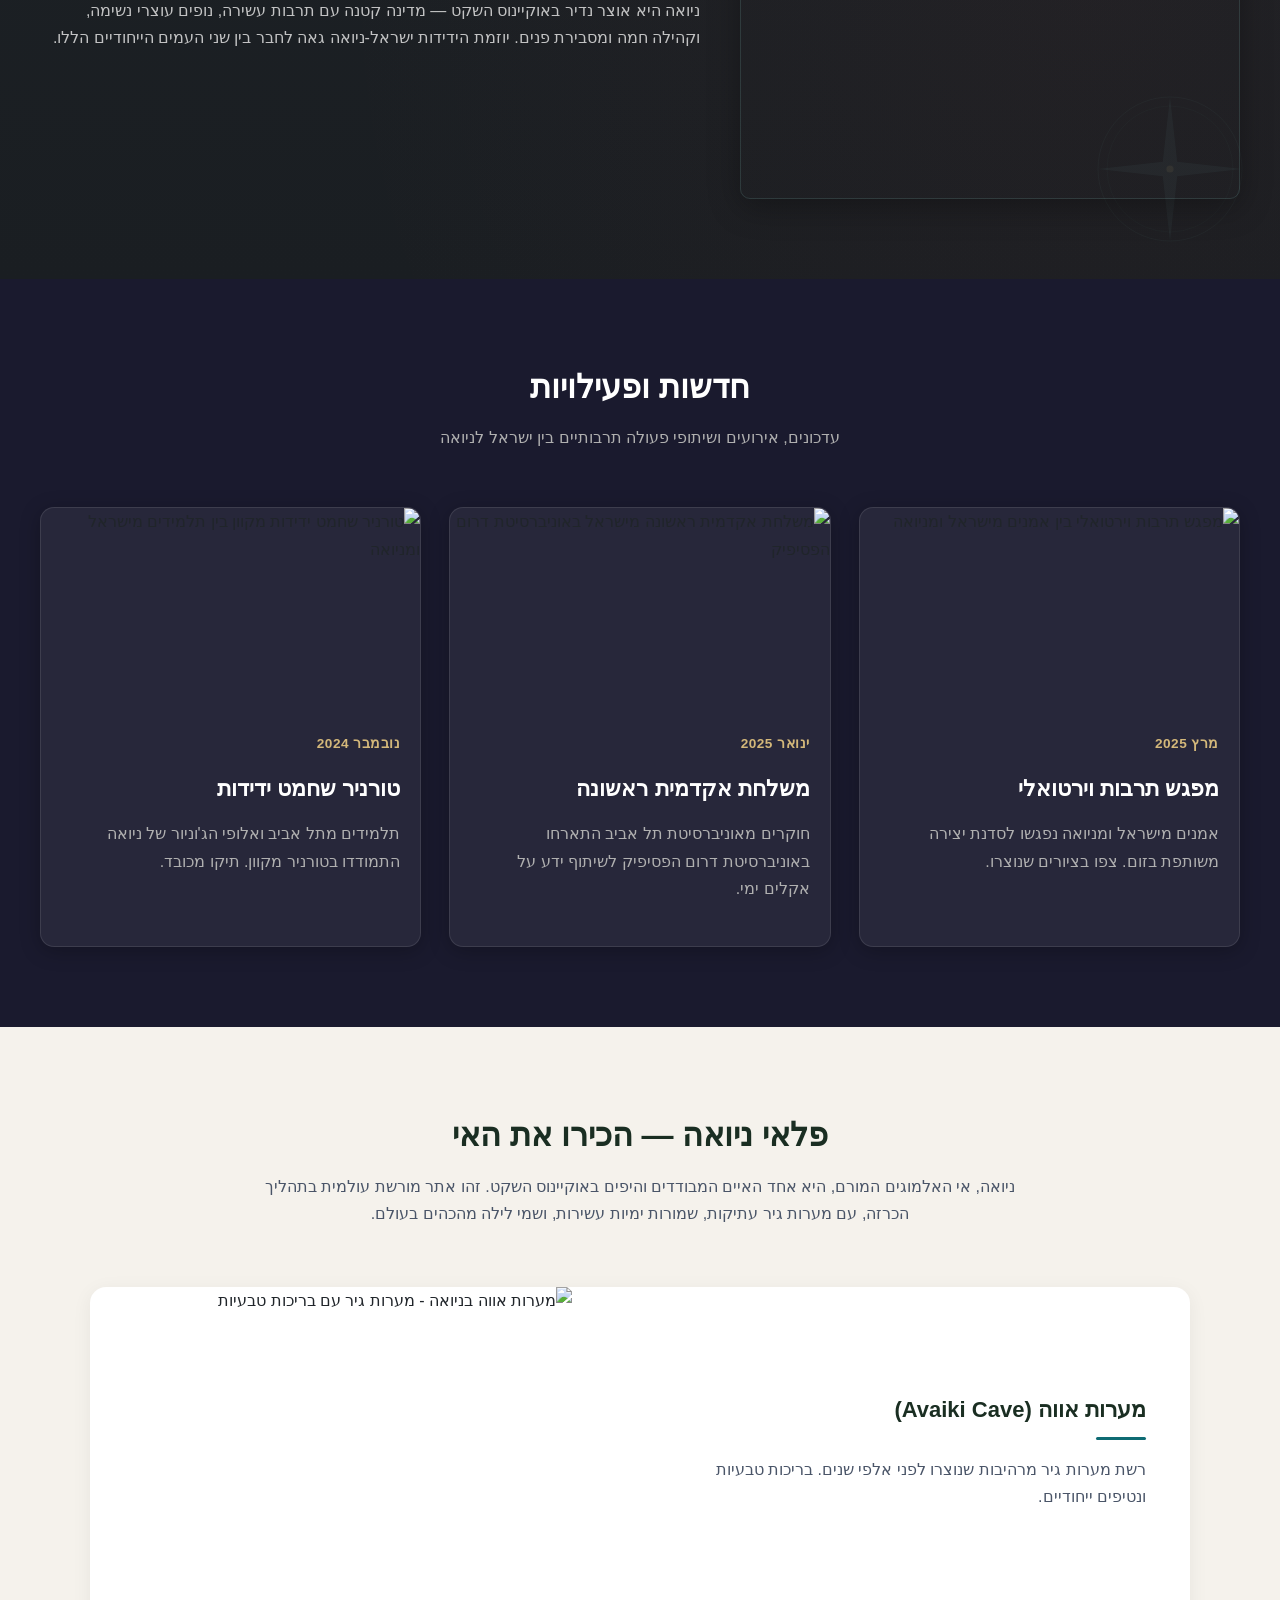
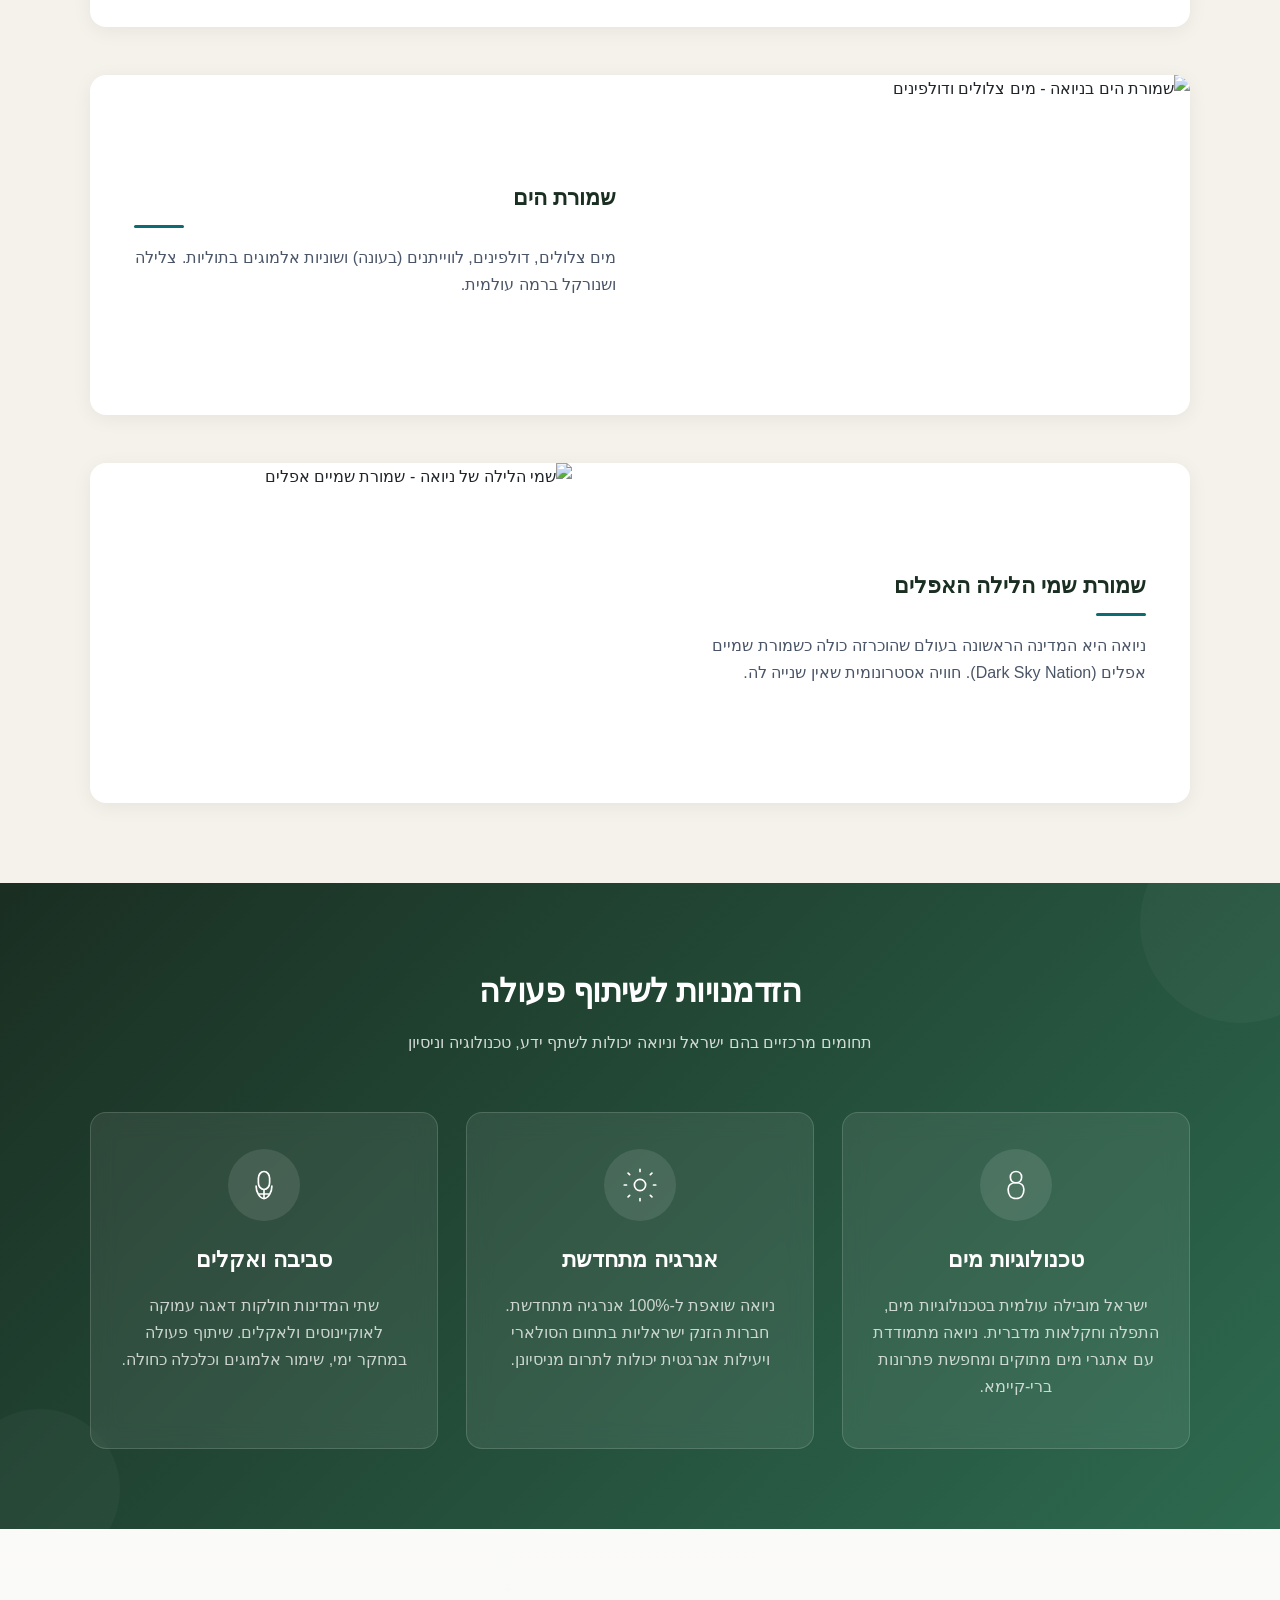
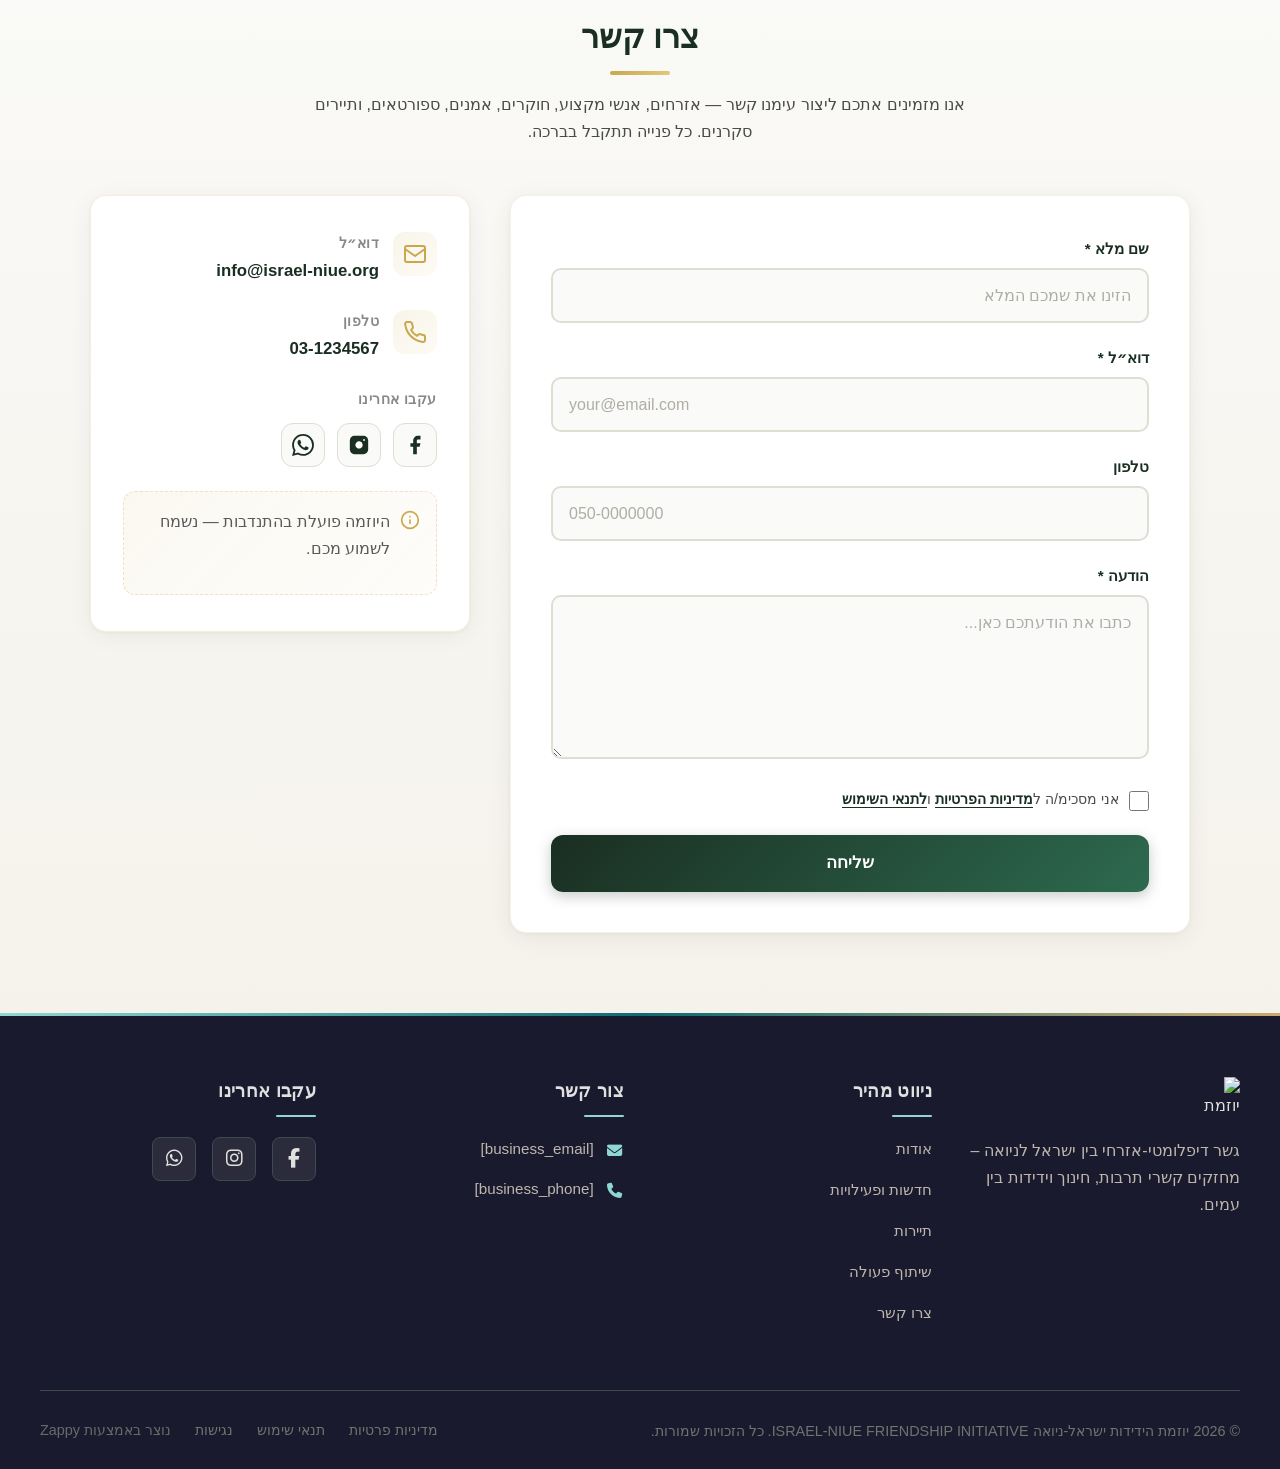
==== commit b66b6428: "Background sync: Progressive GitHub Sync" ====
--- a/index.html
+++ b/index.html
@@ -623,6 +623,252 @@
     <!-- Cookie Consent -->
     <link rel="stylesheet" href="https://cdn.jsdelivr.net/npm/vanilla-cookieconsent@3/dist/cookieconsent.css">
     <!-- Mickidum Accessibility Toolbar lazy-loaded by runtime -->
+
+<style data-zappy-section-v2-css="true">
+/* V2 Regenerated Section CSS */
+.home-facts-section {
+  position: relative;
+  background-color: var(--bg-dark);
+  background-image:
+    radial-gradient(ellipse at 15% 20%, rgba(143, 216, 210, 0.06) 0%, transparent 50%),
+    radial-gradient(ellipse at 85% 80%, rgba(217, 76, 69, 0.04) 0%, transparent 50%),
+    linear-gradient(180deg, #20252A 0%, #1A1E22 100%);
+  color: var(--text-light);
+  padding: 80px 16px;
+  overflow: hidden;
+  direction: rtl;
+}
+
+.home-facts-section__container {
+  max-width: 1200px;
+  margin: 0 auto;
+  position: relative;
+  z-index: 2;
+}
+
+/* Header */
+.home-facts-section__header {
+  text-align: center;
+  margin-bottom: 56px;
+}
+
+.home-facts-section__overline {
+  display: inline-block;
+  font-family: 'Heebo', 'Noto Sans Hebrew', sans-serif;
+  font-size: 0.875rem;
+  font-weight: 600;
+  letter-spacing: 0.08em;
+  color: var(--secondary);
+  text-transform: uppercase;
+  margin-bottom: 12px;
+}
+
+.home-facts-section__title {
+  font-family: 'Noto Serif Hebrew', 'Cormorant Garamond', 'Source Serif 4', serif;
+  font-size: 2rem;
+  font-weight: 700;
+  line-height: 1.3;
+  color: var(--text-light);
+  margin: 0 0 16px 0;
+  max-width: none !important;
+}
+
+.home-facts-section__subtitle {
+  font-family: 'Heebo', 'Noto Sans Hebrew', sans-serif;
+  font-size: 1rem;
+  font-weight: 400;
+  line-height: 1.7;
+  color: var(--text-light);
+  opacity: 0.8;
+  max-width: 680px;
+  margin: 0 auto;
+  text-align: center;
+}
+
+/* Grid */
+.home-facts-section__grid {
+  display: grid;
+  grid-template-columns: repeat(2, 1fr);
+  gap: 24px;
+  margin-bottom: 56px;
+  direction: rtl;
+}
+
+/* Cards */
+.home-facts-section__card {
+  background: rgba(245, 235, 216, 0.04);
+  border: 1px solid rgba(143, 216, 210, 0.12);
+  border-radius: 12px;
+  padding: 28px;
+  backdrop-filter: blur(8px);
+  transition: border-color 0.3s ease, background 0.3s ease;
+  min-width: 0;
+}
+
+.home-facts-section__card:hover {
+  background: rgba(245, 235, 216, 0.07);
+  border-color: rgba(143, 216, 210, 0.25);
+}
+
+.home-facts-section__card-icon-wrapper {
+  width: 48px;
+  height: 48px;
+  margin-bottom: 20px;
+  display: flex;
+  align-items: center;
+  justify-content: center;
+  background: rgba(143, 216, 210, 0.08);
+  border-radius: 8px;
+}
+
+.home-facts-section__card-icon {
+  width: 32px;
+  height: 32px;
+  color: var(--secondary);
+}
+
+.home-facts-section__card-title {
+  font-family: 'Noto Serif Hebrew', 'Cormorant Garamond', 'Source Serif 4', serif;
+  font-size: 1.375rem;
+  font-weight: 600;
+  line-height: 1.4;
+  color: var(--text-light);
+  margin: 0 0 16px 0;
+  text-align: start;
+}
+
+.home-facts-section__card-list {
+  list-style: none;
+  padding: 0;
+  margin: 0;
+  display: flex;
+  flex-direction: column;
+  gap: 10px;
+}
+
+.home-facts-section__card-item {
+  font-family: 'Heebo', 'Noto Sans Hebrew', sans-serif;
+  font-size: 0.875rem;
+  font-weight: 400;
+  line-height: 1.6;
+  color: var(--text-light);
+  opacity: 0.85;
+  display: flex;
+  flex-direction: row;
+  align-items: flex-start;
+  gap: 10px;
+  text-align: start;
+}
+
+.home-facts-section__card-bullet {
+  display: inline-block;
+  width: 6px;
+  height: 6px;
+  min-width: 6px;
+  background: var(--accent);
+  border-radius: 50%;
+  margin-top: 7px;
+  opacity: 0.7;
+}
+
+/* Closing */
+.home-facts-section__closing {
+  display: flex;
+  flex-direction: row;
+  align-items: center;
+  gap: 40px;
+  direction: rtl;
+}
+
+.home-facts-section__image-wrapper {
+  flex-shrink: 0;
+  width: 45%;
+  max-width: 500px;
+  border-radius: 10px;
+  overflow: hidden;
+  box-shadow: 0 8px 32px rgba(0, 0, 0, 0.3);
+  border: 1px solid rgba(143, 216, 210, 0.15);
+}
+
+.home-facts-section__image {
+  width: 100%;
+  height: auto;
+  display: block;
+  object-fit: cover;
+  aspect-ratio: 3/2;
+}
+
+.home-facts-section__closing-text {
+  font-family: 'Heebo', 'Noto Sans Hebrew', sans-serif;
+  font-size: 1rem;
+  font-weight: 400;
+  line-height: 1.8;
+  color: var(--text-light);
+  opacity: 0.85;
+  flex: 1;
+  text-align: start;
+  margin: 0;
+}
+
+/* Decorative Compass */
+.home-facts-section__compass {
+  position: absolute;
+  bottom: 20px;
+  inset-inline-start: 20px;
+  width: 180px;
+  height: 180px;
+  z-index: 0;
+  pointer-events: none;
+  opacity: 0.6;
+}
+
+.home-facts-section__compass svg {
+  width: 100%;
+  height: 100%;
+}
+
+/* Responsive */
+@media (max-width: 768px) {
+  .home-facts-section {
+    padding: 60px 16px;
+  }
+
+  .home-facts-section__header {
+    margin-bottom: 36px;
+  }
+
+  .home-facts-section__title {
+    font-size: 1.75rem;
+  }
+
+  .home-facts-section__grid {
+    grid-template-columns: 1fr !important;
+    gap: 16px;
+  }
+
+  .home-facts-section__card {
+    padding: 20px;
+  }
+
+  .home-facts-section__closing {
+    flex-direction: column;
+    gap: 24px;
+  }
+
+  .home-facts-section__image-wrapper {
+    width: 100%;
+    max-width: 100%;
+  }
+
+  .home-facts-section__compass {
+    width: 120px;
+    height: 120px;
+    bottom: 10px;
+    inset-inline-start: 10px;
+    opacity: 0.4;
+  }
+}
+</style>
     <style id="zappy-critical-above-fold-css">
 html{box-sizing:border-box;-webkit-text-size-adjust:100%}*,*::before,*::after{box-sizing:inherit}body{margin:0;min-width:320px;overflow-x:clip}img,svg,video{max-width:100%;height:auto}main{display:block}.container{width:min(100% - 32px,1200px);margin-inline:auto}.navbar,nav.navbar,header .navbar,header[role="banner"]{position:relative;z-index:1000;width:100%}.nav-container,.navbar .container{display:flex;align-items:center;justify-content:space-between;min-height:64px}.logo,.logo-link img{display:block;width:35px;height:35px;object-fit:contain}.nav-menu,#navMenu{list-style:none;margin:0;padding:0}.navbar a,.nav-menu a,#navMenu a,.navbar .nav-links a{color:inherit;text-decoration:none}.navbar .sub-menu,.nav-menu .sub-menu,#navMenu .sub-menu{display:none}.fa,.fas,.far,.fab,.fa-solid,.fa-regular,.fa-brands{display:inline-block;min-width:1em;text-align:center}html:not(#zappy-noop)[data-zappy-site-type="ecommerce"] .phone-header-btn,html:not(#zappy-noop) .navbar:has(.nav-ecommerce-icons)>.phone-header-btn{display:none!important;visibility:hidden!important;width:0!important;height:0!important;pointer-events:none!important}.zappy-preview-empty-store-cta{display:none!important;visibility:hidden!important;height:0!important;max-height:0!important;overflow:hidden!important;margin:0!important;padding:0!important;border:0!important;box-shadow:none!important}.zappy-catalog-menu{background:var(--surface-color,var(--surface,linear-gradient(135deg,#f8f9fa 0%,#fff 100%)));border-bottom:1px solid var(--border-color,#e5e7eb);padding:0;position:sticky;top:0;z-index:90}.zappy-catalog-menu[dir=rtl],.zappy-catalog-menu.rtl{direction:rtl}.zappy-catalog-menu[dir=ltr],.zappy-catalog-menu.ltr{direction:ltr}.catalog-menu-container{max-width:1440px;margin:0 auto;display:flex;align-items:center;gap:8px;padding:10px 24px;overflow:visible}.catalog-menu-categories,.catalog-menu-list{display:flex;align-items:center;gap:4px;flex-wrap:wrap;margin:0;padding:0;list-style:none}.catalog-menu-item{display:inline-flex;align-items:center;padding:8px 16px;font-size:14px;font-weight:500;color:var(--text-color,var(--text,#374151));text-decoration:none;border-radius:20px;white-space:nowrap}.catalog-menu-all{background:var(--primary-color,var(--primary,#111));color:var(--text-light,#fff)!important}.catalog-menu-parent{position:relative;display:inline-flex;align-items:center}.catalog-menu-trigger{display:inline-flex;align-items:center;gap:6px}.catalog-menu-chevron{flex-shrink:0}.catalog-menu-parent>.sub-menu{display:none!important;visibility:hidden!important;opacity:0!important;pointer-events:none!important}.hero-section,.index-hero-section,section[class*="hero"]{position:relative;overflow:hidden}.hero-section,.index-hero-section{min-height:560px}section[data-hero-type*="fullscreen"]{min-height:100vh}.hero-bg-wrapper,.hero-bg-image,section[class*="hero"] [class*="hero-bg"]{position:absolute;inset:0;width:100%;height:100%}.hero-bg-wrapper img,.hero-bg-image img,section[class*="hero"] [data-hero-bg],section[class*="hero"] img[data-hero-background="true"]{width:100%!important;height:100%!important;object-fit:cover!important;display:block}.hero-content,section[class*="hero"] .container{position:relative;z-index:2}@media(max-width:768px){:root{--header-height:72px;--total-header-height:72px;--zappy-mobile-menu-top:72px}html[data-zappy-site-type="ecommerce"] body{padding-top:var(--total-header-height,72px)}html[data-zappy-site-type="ecommerce"] body>nav.navbar,html[data-zappy-site-type="ecommerce"] body>.navbar:not(.zappy-catalog-menu){position:fixed!important;top:0;left:0;right:0;z-index:100000;width:100%;margin-bottom:0}.zappy-catalog-menu{position:fixed;top:var(--header-height,72px);left:0;right:0;z-index:99999}.nav-container,.navbar .container{min-height:60px}.nav-menu,#navMenu{max-width:100vw;overflow-x:hidden}.hero-section,.index-hero-section,section[class*="hero"],section[data-hero-type*="fullscreen"]{min-height:100svh}.hero-bg-wrapper,.hero-bg-image,.hero-scrim{min-height:100svh}}
 
@@ -1437,61 +1683,108 @@
 
 
 
-<section id="facts" class="facts-section" aria-labelledby="facts-heading">
-  <div class="facts-container">
-    <h2 id="facts-heading" class="facts-title">חמישה דברים שלא ידעת על ניואה</h2>
-    <div class="facts-list">
-      <!-- Card 1 -->
-      <article class="fact-card">
-        <div class="fact-number-wrapper">
-          <span class="fact-number" aria-hidden="true">1</span>
-        </div>
-        <div class="fact-content">
-          <h3 class="fact-card-title">מבנה גאוגרפי ייחודי</h3>
-          <p class="fact-card-text">ניואה היא אי אלמוגים מורם (Upraised Coral Atoll) מהגדולים בעולם, המכונה 'הסלע של פולינזיה' (Rock of Polynesia).</p>
-        </div>
+<section class="home-facts-section" data-layout-spec="Home-facts" id="facts">
+  <div class="home-facts-section__container">
+    <div class="home-facts-section__header">
+      <span class="home-facts-section__overline">גלו את ניואה</span>
+      <h2 class="home-facts-section__title">הכירו את מדינת האי הקטנה</h2>
+      <p class="home-facts-section__subtitle">ניואה היא אחד המקומות המיוחדים והמבודדים בעולם. הכירו את הגיאוגרפיה, הממשל, הכלכלה והסביבה של מדינת האי הקטנה והמרתקת הזו.</p>
+    </div>
+
+    <div class="home-facts-section__grid">
+      <!-- Card 1: Geography & Climate -->
+      <article class="home-facts-section__card">
+        <div class="home-facts-section__card-icon-wrapper">
+          <svg class="home-facts-section__card-icon" data-element-type="icon" data-icon-type="svg" viewBox="0 0 48 48" fill="none" xmlns="http://www.w3.org/2000/svg">
+            <circle cx="24" cy="24" r="20" stroke="var(--secondary)" stroke-width="1.5" stroke-dasharray="4 3"></circle>
+            <path d="M24 4C24 4 36 14 36 24C36 34 24 44 24 44C24 44 12 34 12 24C12 14 24 4 24 4Z" stroke="var(--secondary)" stroke-width="1.5" fill="none"></path>
+            <circle cx="24" cy="20" r="3" fill="var(--accent)" opacity="0.8"></circle>
+          </svg>
+        </div>
+        <h3 class="home-facts-section__card-title">גיאוגרפיה ואקלים</h3>
+        <ul class="home-facts-section__card-list">
+          <li class="home-facts-section__card-item"><span class="home-facts-section__card-bullet"></span>מיקום: דרום האוקיינוס השקט, 2,400 ק"מ צפון-מזרחית לניו זילנד</li>
+          <li class="home-facts-section__card-item"><span class="home-facts-section__card-bullet"></span>שטח: כ-261 קמ"ר — אחד מאיי האלמוגים המורמים הגדולים בעולם</li>
+          <li class="home-facts-section__card-item"><span class="home-facts-section__card-bullet"></span>עיר בירה: אלופי (Alofi) — אחת מערי הבירה הקטנות בעולם</li>
+          <li class="home-facts-section__card-item"><span class="home-facts-section__card-bullet"></span>אקלים טרופי חמים: ממוצע שנתי של כ-27°C, עונה גשומה בין נובמבר לאפריל</li>
+        </ul>
       </article>
-      <!-- Card 2 -->
-      <article class="fact-card">
-        <div class="fact-number-wrapper">
-          <span class="fact-number" aria-hidden="true">2</span>
-        </div>
-        <div class="fact-content">
-          <h3 class="fact-card-title">מעמד בין-לאומי</h3>
-          <p class="fact-card-text">ניואה היא מדינה בעלת ממשל עצמי דמוקרטי מלא בזיקה חופשית (Free Association) עם ניו זילנד, והיא מקיימת יחסים דיפלומטיים עצמאיים עם עשרות מדינות, לרבות מדינת ישראל.</p>
-        </div>
+
+      <!-- Card 2: Government & Regime -->
+      <article class="home-facts-section__card">
+        <div class="home-facts-section__card-icon-wrapper">
+          <svg class="home-facts-section__card-icon" data-element-type="icon" data-icon-type="svg" viewBox="0 0 48 48" fill="none" xmlns="http://www.w3.org/2000/svg">
+            <rect x="10" y="22" width="28" height="20" rx="2" stroke="var(--secondary)" stroke-width="1.5"></rect>
+            <path d="M16 22V14C16 10.6863 18.6863 8 22 8H26C29.3137 8 32 10.6863 32 14V22" stroke="var(--secondary)" stroke-width="1.5"></path>
+            <circle cx="24" cy="32" r="3" fill="var(--accent)" opacity="0.8"></circle>
+            <path d="M24 35V40" stroke="var(--accent)" stroke-width="1.5" opacity="0.8"></path>
+          </svg>
+        </div>
+        <h3 class="home-facts-section__card-title">משטר וממשל</h3>
+        <ul class="home-facts-section__card-list">
+          <li class="home-facts-section__card-item"><span class="home-facts-section__card-bullet"></span>דמוקרטיה פרלמנטרית עצמאית במסגרת הסדר של ממשל עצמי חופשי עם ניו זילנד</li>
+          <li class="home-facts-section__card-item"><span class="home-facts-section__card-bullet"></span>האסיפה המחוקקת של ניואה: 20 חברים (14 נציגי מחוזות ו-6 נציגים כלליים)</li>
+          <li class="home-facts-section__card-item"><span class="home-facts-section__card-bullet"></span>ראש הממשלה נבחר על ידי האסיפה ומנהיג את הממשלה</li>
+          <li class="home-facts-section__card-item"><span class="home-facts-section__card-bullet"></span>מדיניות חוץ עצמאית: חברה באונסק"ו, ארגון הבריאות העולמי, ופורום איי האוקיינוס השקט</li>
+        </ul>
       </article>
-      <!-- Card 3 -->
-      <article class="fact-card">
-        <div class="fact-number-wrapper">
-          <span class="fact-number" aria-hidden="true">3</span>
-        </div>
-        <div class="fact-content">
-          <h3 class="fact-card-title">שפות רשמיות</h3>
-          <p class="fact-card-text">השפות הרשמיות באי הן ניואנית (Vagahau Niue) ואנגלית.</p>
-        </div>
+
+      <!-- Card 3: Economy & Infrastructure -->
+      <article class="home-facts-section__card">
+        <div class="home-facts-section__card-icon-wrapper">
+          <svg class="home-facts-section__card-icon" data-element-type="icon" data-icon-type="svg" viewBox="0 0 48 48" fill="none" xmlns="http://www.w3.org/2000/svg">
+            <path d="M6 14H42V38H6V14Z" stroke="var(--secondary)" stroke-width="1.5"></path>
+            <path d="M6 14L14 6H34L42 14" stroke="var(--secondary)" stroke-width="1.5"></path>
+            <circle cx="24" cy="26" r="5" fill="var(--accent)" opacity="0.8"></circle>
+            <path d="M20 26H28" stroke="var(--bg-dark)" stroke-width="1.5"></path>
+          </svg>
+        </div>
+        <h3 class="home-facts-section__card-title">כלכלה ותשתיות</h3>
+        <ul class="home-facts-section__card-list">
+          <li class="home-facts-section__card-item"><span class="home-facts-section__card-bullet"></span>חקלאות בקנה מידה קטן: טארו, קוקוס, וניל — גידולים מסורתיים באי</li>
+          <li class="home-facts-section__card-item"><span class="home-facts-section__card-bullet"></span>תיירות אקולוגית: יעד מבוקש לצלילה, שנירקול וצפייה בלווייתנים</li>
+          <li class="home-facts-section__card-item"><span class="home-facts-section__card-bullet"></span>בולאות ומטבעות אספנות: הנפקת בולי דואר ייחודיים ומטבעות זיכרון</li>
+          <li class="home-facts-section__card-item"><span class="home-facts-section__card-bullet"></span>חלוצת האינטרנט האלחוטי: המדינה הראשונה בעולם שסיפקה אינטרנט אלחוטי חינם לכל התושבים (2003)</li>
+        </ul>
       </article>
-      <!-- Card 4 -->
-      <article class="fact-card">
-        <div class="fact-number-wrapper">
-          <span class="fact-number" aria-hidden="true">4</span>
-        </div>
-        <div class="fact-content">
-          <h3 class="fact-card-title">שמורת שמי לילה בינלאומית</h3>
-          <p class="fact-card-text">ניואה היא המדינה הראשונה בעולם שהוכרזה כולה כ'שמורת שמי לילה בינלאומית' (International Dark Sky Sanctuary).</p>
-        </div>
-      </article>
-      <!-- Card 5 -->
-      <article class="fact-card">
-        <div class="fact-number-wrapper">
-          <span class="fact-number" aria-hidden="true">5</span>
-        </div>
-        <div class="fact-content">
-          <h3 class="fact-card-title">מטבע וכלכלה</h3>
-          <p class="fact-card-text">המטבע הרשמי הוא דולר ניו-זילנדי (NZD), לצד הנפקות ייחודיות של מטבעות אספנים וזהב.</p>
-        </div>
+
+      <!-- Card 4: Environment & Sustainability -->
+      <article class="home-facts-section__card">
+        <div class="home-facts-section__card-icon-wrapper">
+          <svg class="home-facts-section__card-icon" data-element-type="icon" data-icon-type="svg" viewBox="0 0 48 48" fill="none" xmlns="http://www.w3.org/2000/svg">
+            <path d="M24 6C24 6 8 14 8 26C8 38 24 42 24 42C24 42 40 38 40 26C40 14 24 6 24 6Z" stroke="var(--secondary)" stroke-width="1.5"></path>
+            <path d="M24 10V38" stroke="var(--secondary)" stroke-width="1.5"></path>
+            <path d="M14 20H34" stroke="var(--secondary)" stroke-width="1.5"></path>
+            <circle cx="24" cy="18" r="2" fill="var(--accent)" opacity="0.8"></circle>
+          </svg>
+        </div>
+        <h3 class="home-facts-section__card-title">סביבה וקיימות</h3>
+        <ul class="home-facts-section__card-list">
+          <li class="home-facts-section__card-item"><span class="home-facts-section__card-bullet"></span>הפארק הימי ניואה נוקוטולואה: שמורה ימית המכסה כ-40% מהאזור הכלכלי הבלעדי של המדינה</li>
+          <li class="home-facts-section__card-item"><span class="home-facts-section__card-bullet"></span>תוכניות לאומיות למעבר לאנרגיה מתחדשת: שאיפה לעצמאות אנרגטית ממקורות נקיים</li>
+          <li class="home-facts-section__card-item"><span class="home-facts-section__card-bullet"></span>הגנה על מערכות אקולוגיות של שוניות אלמוגים: ניטור ושימור בתי גידול ימיים רגישים</li>
+          <li class="home-facts-section__card-item"><span class="home-facts-section__card-bullet"></span>קידום תיירות אקולוגית בת-קיימא המכבדת את הסביבה והתרבות המקומית</li>
+        </ul>
       </article>
     </div>
+
+    <!-- Image and closing note -->
+    <div class="home-facts-section__closing">
+      <div class="home-facts-section__image-wrapper">
+        <img data-context="A serene aerial view of Niue's rugged coral coastline with turquoise Pacific Ocean waves gently crashing against the limestone cliffs, lush green tropical vegetation covering the island interior under a bright blue sky with soft white clouds" width="600" height="400" src="/assets/israel-niue-friendship-initiative-non-profit-paradiplomacy-inter-section-home-facts-home-facts-image-1.webp" alt="נוף אווירי מרהיב של חופי האלמוגים בניואה" class="home-facts-section__image" loading="lazy" decoding="async" fetchpriority="low">
+      </div>
+      <p class="home-facts-section__closing-text">ניואה היא אוצר נדיר באוקיינוס השקט — מדינה קטנה עם תרבות עשירה, נופים עוצרי נשימה, וקהילה חמה ומסבירת פנים. יוזמת הידידות ישראל-ניואה גאה לחבר בין שני העמים הייחודיים הללו.</p>
+    </div>
+  </div>
+  
+  <!-- Decorative compass rose (background motif) -->
+  <div class="home-facts-section__compass" aria-hidden="true">
+    <svg viewBox="0 0 200 200" fill="none" xmlns="http://www.w3.org/2000/svg">
+      <circle cx="100" cy="100" r="80" stroke="var(--secondary)" stroke-width="0.5" opacity="0.15"></circle>
+      <circle cx="100" cy="100" r="70" stroke="var(--secondary)" stroke-width="0.5" opacity="0.1"></circle>
+      <path d="M100 20L108 92L180 100L108 108L100 180L92 108L20 100L92 92Z" fill="var(--secondary)" opacity="0.08"></path>
+      <circle cx="100" cy="100" r="4" fill="var(--accent)" opacity="0.15"></circle>
+    </svg>
   </div>
 </section>
 
@@ -1740,17 +2033,10 @@
             <span class="contact-icon"><i class="fas fa-phone"></i></span>
             <span class="contact-text"><a href="tel:[business_phone]">[business_phone]</a></span>
           </li>
-          <li><a href="/">בית</a></li>
+          
         </ul>
       </div>
-      <div class="footer-col footer-hours-col">
-        <h4>שעות פעילות</h4>
-        <ul class="footer-hours">
-          <li><a href="/">בית</a></li>
-          <li><a href="/">בית</a></li>
-          <li><a href="/">בית</a></li>
-        </ul>
-      </div>
+      
       <div class="footer-col footer-social-col">
         <h4>עקבו אחרינו</h4>
         <div class="footer-social">
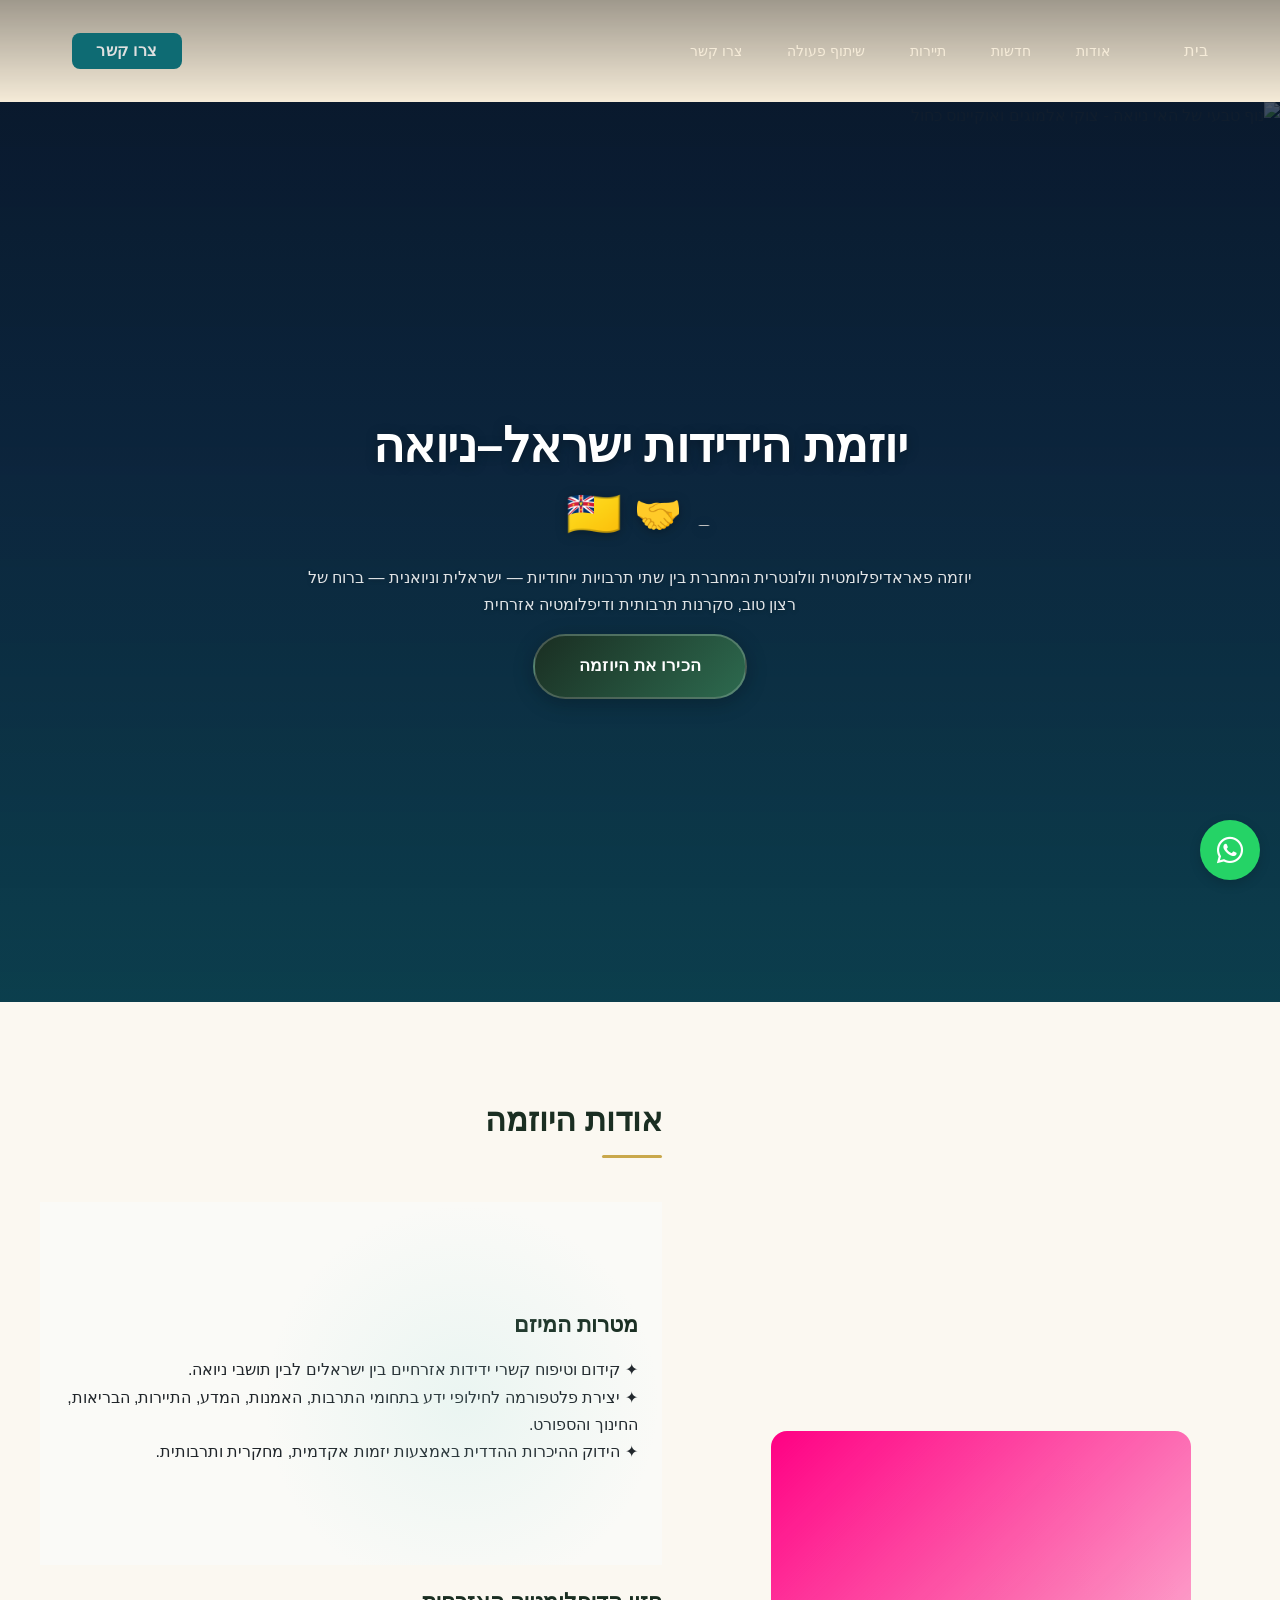
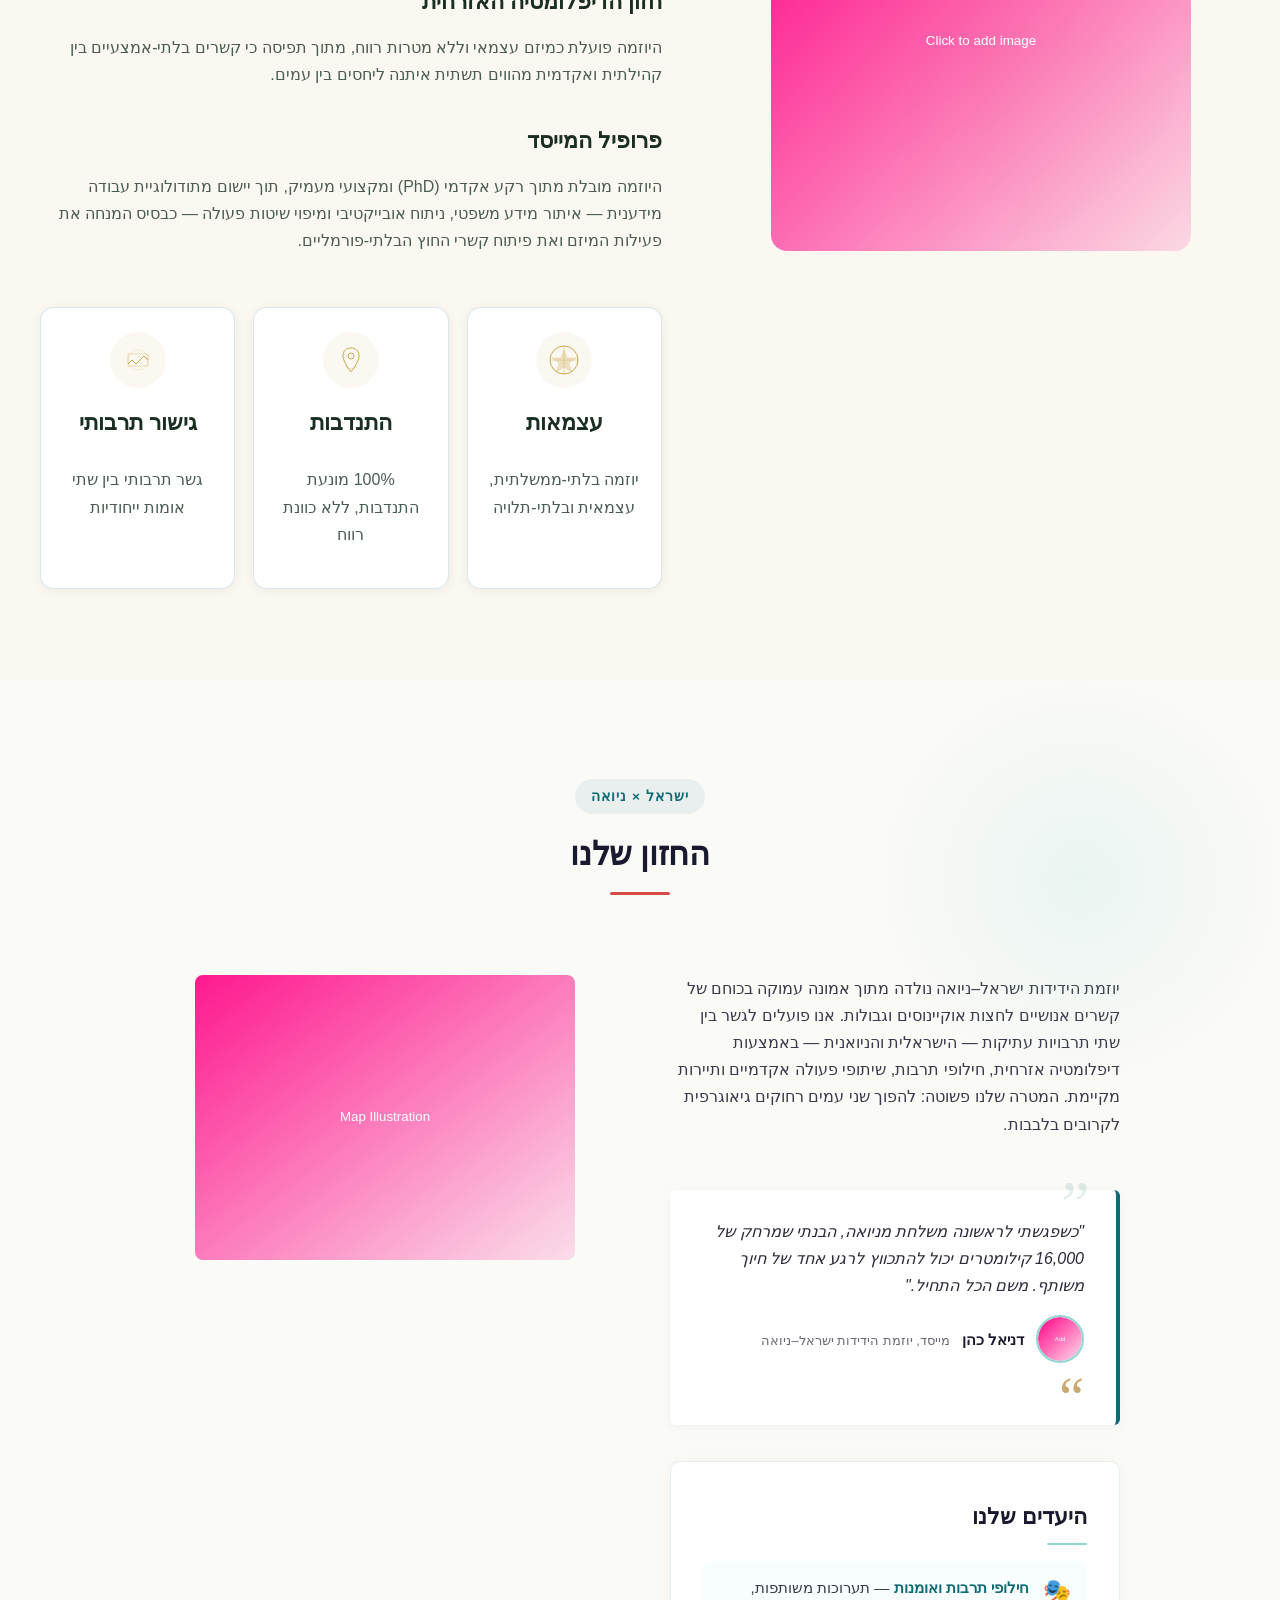
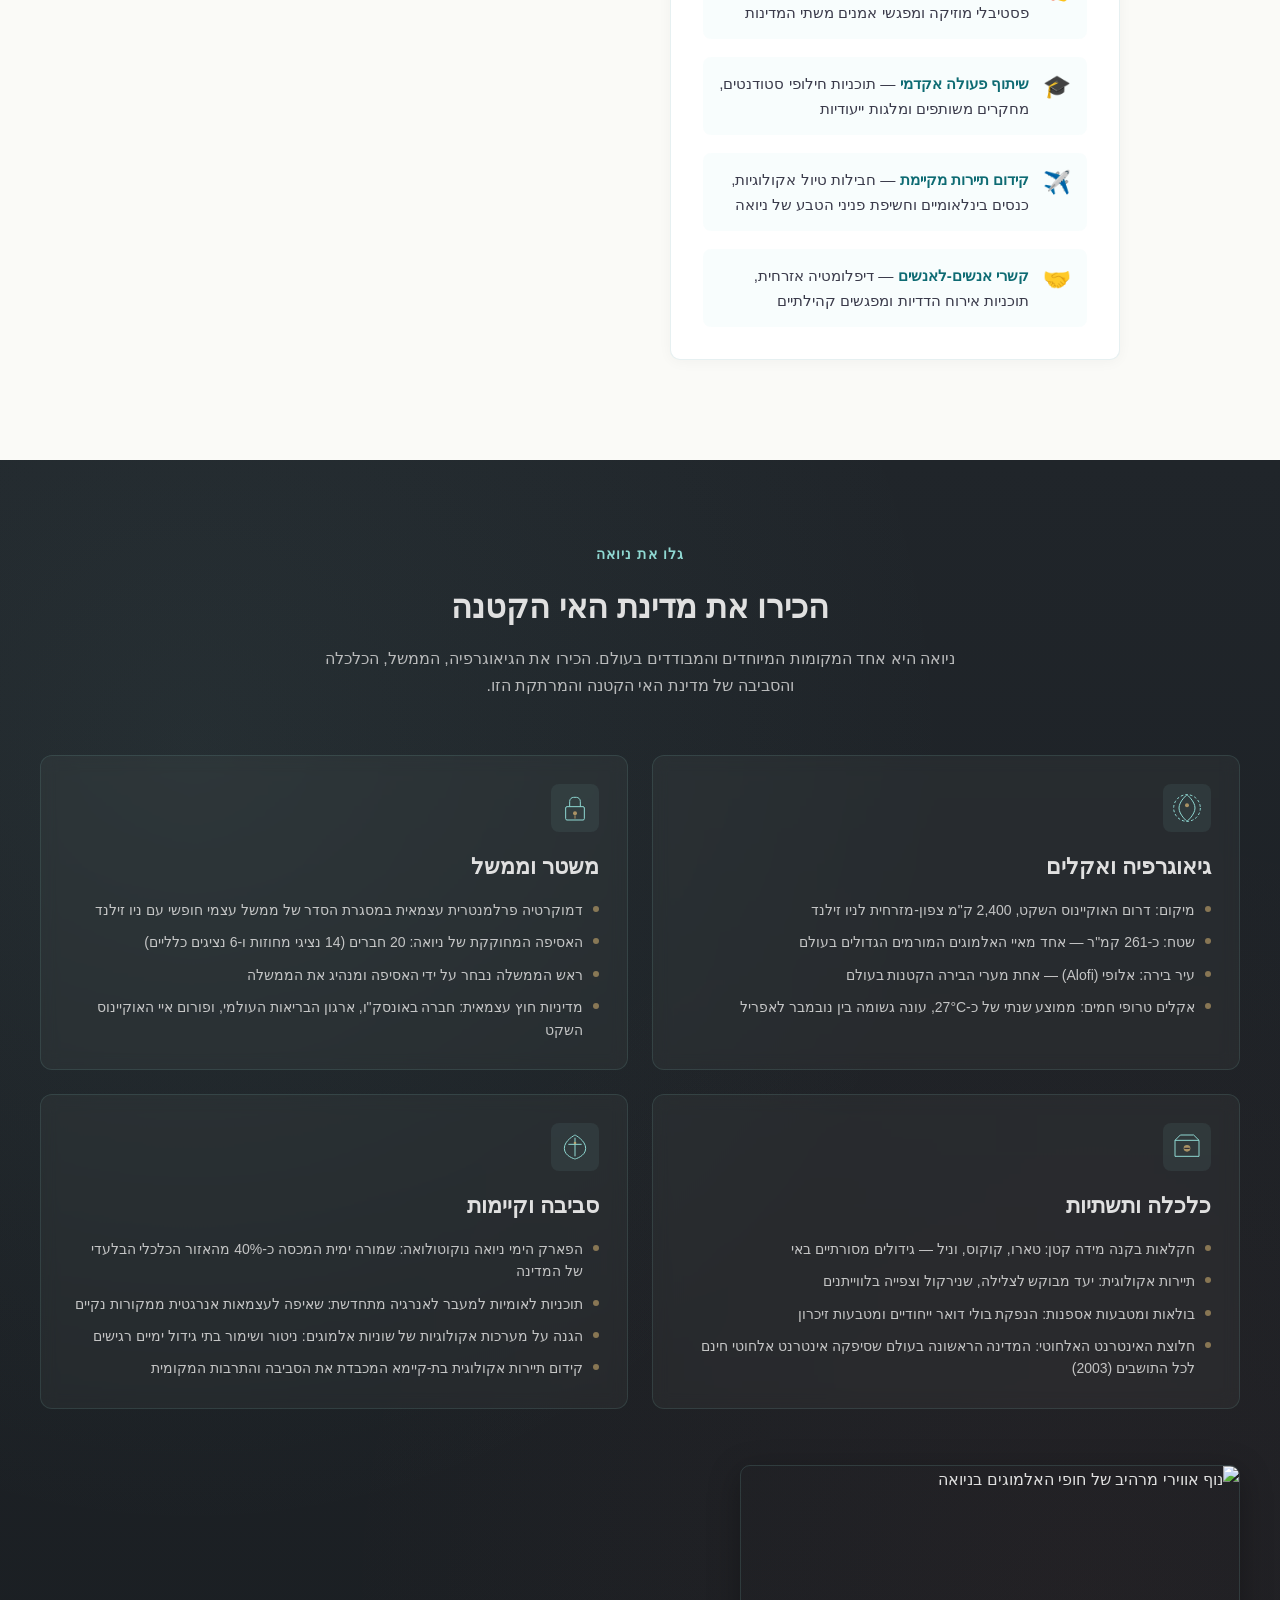
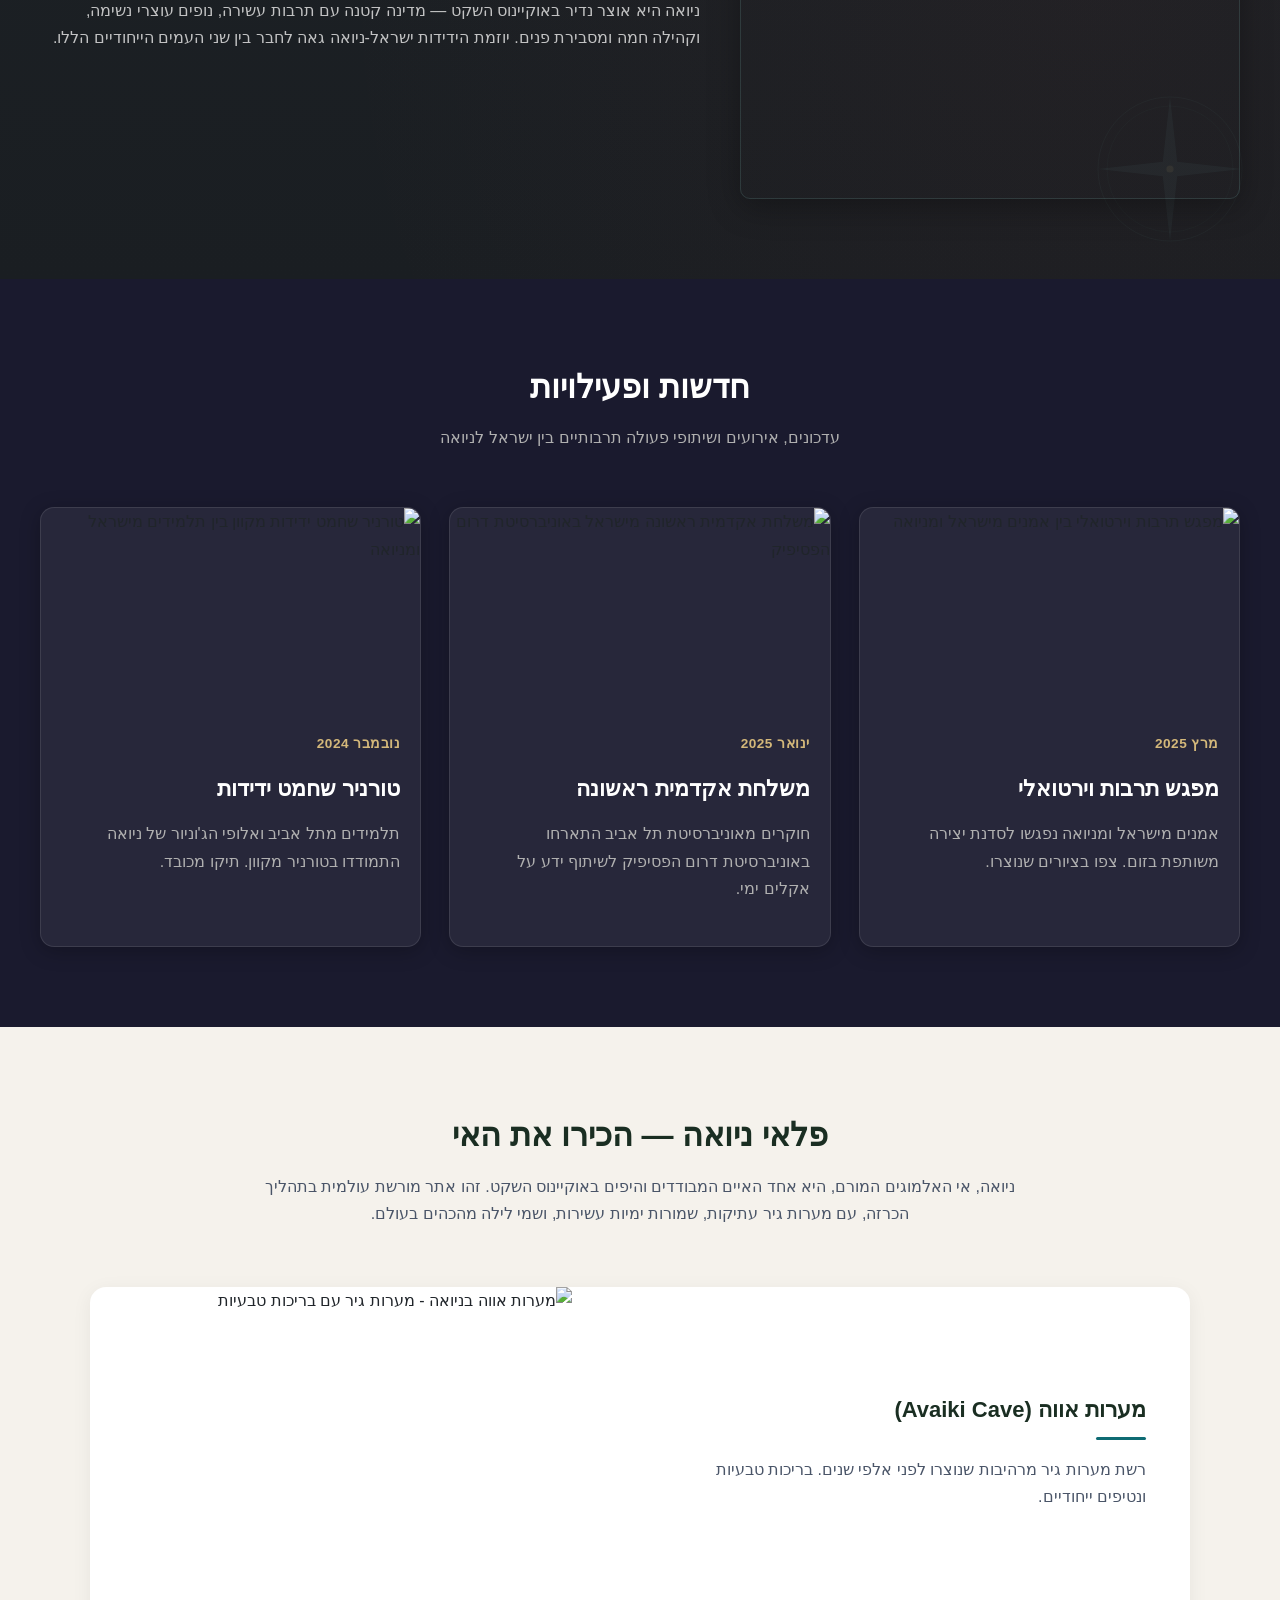
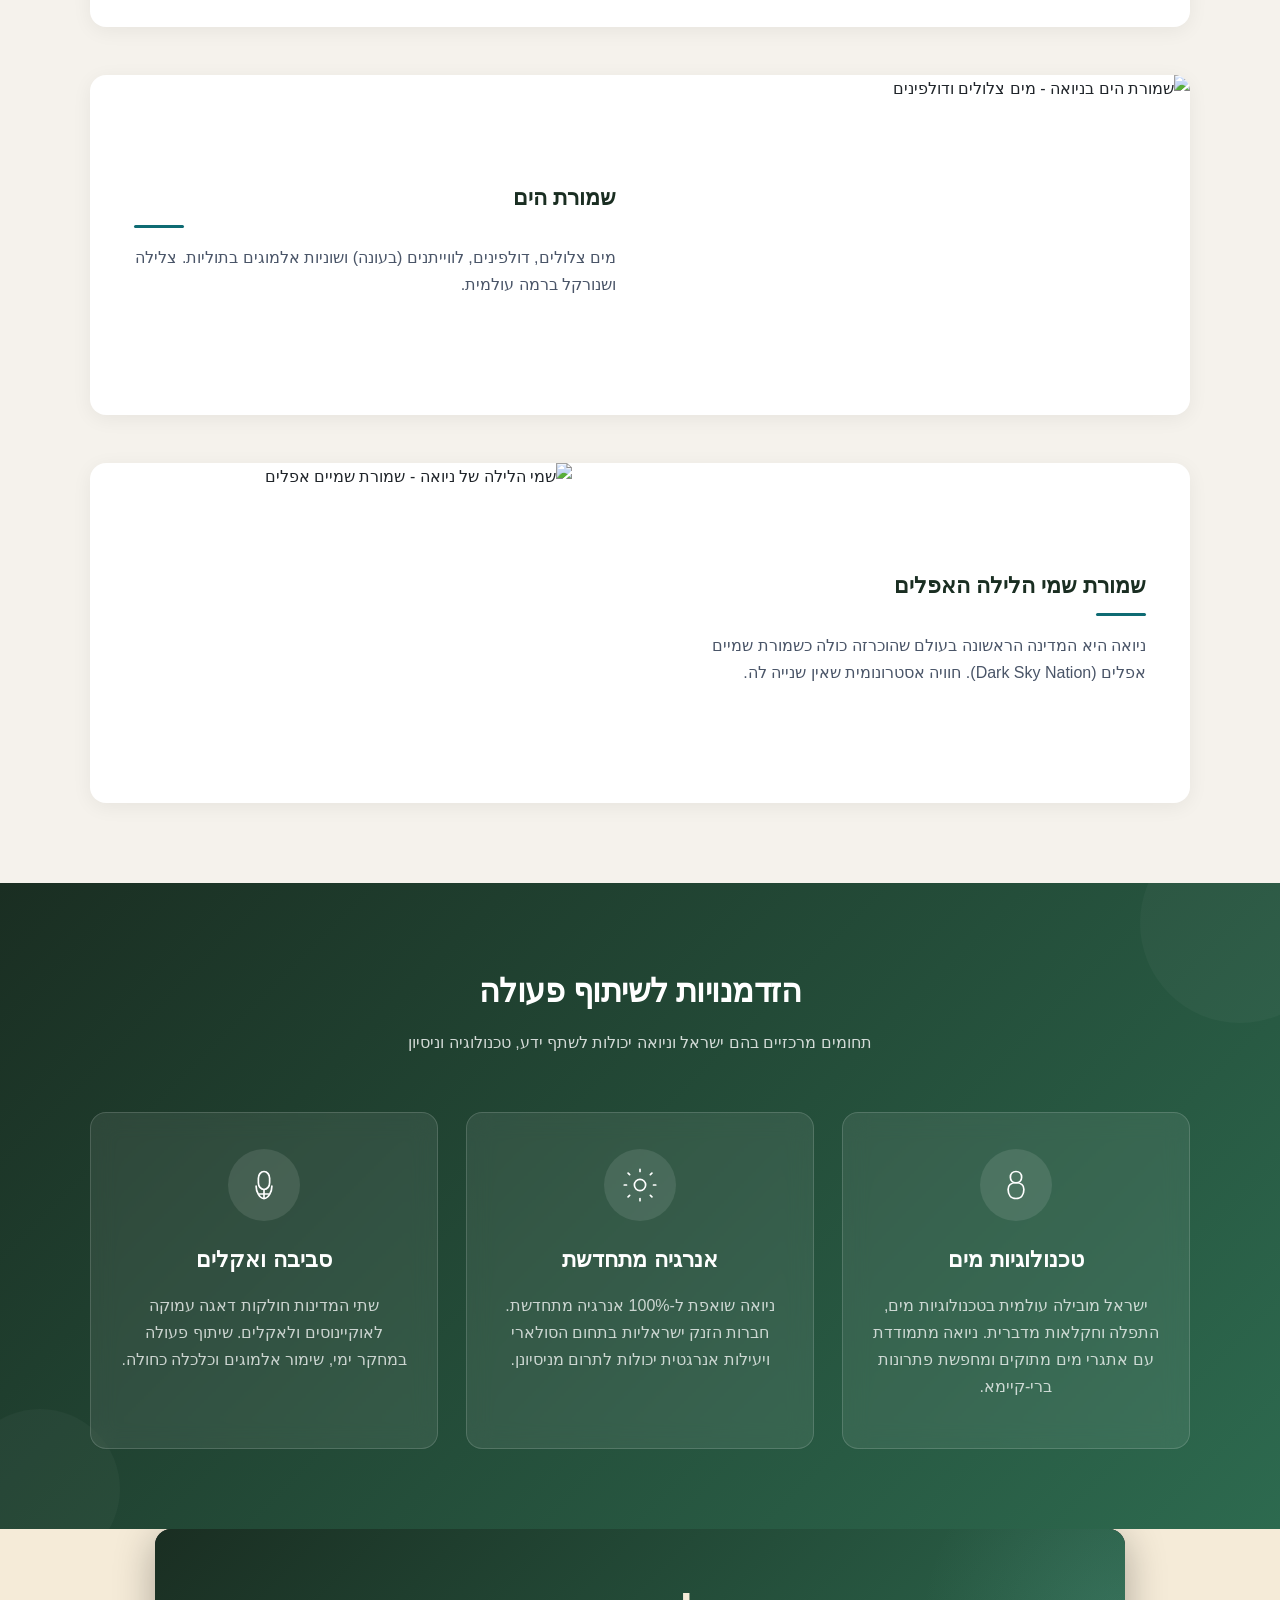
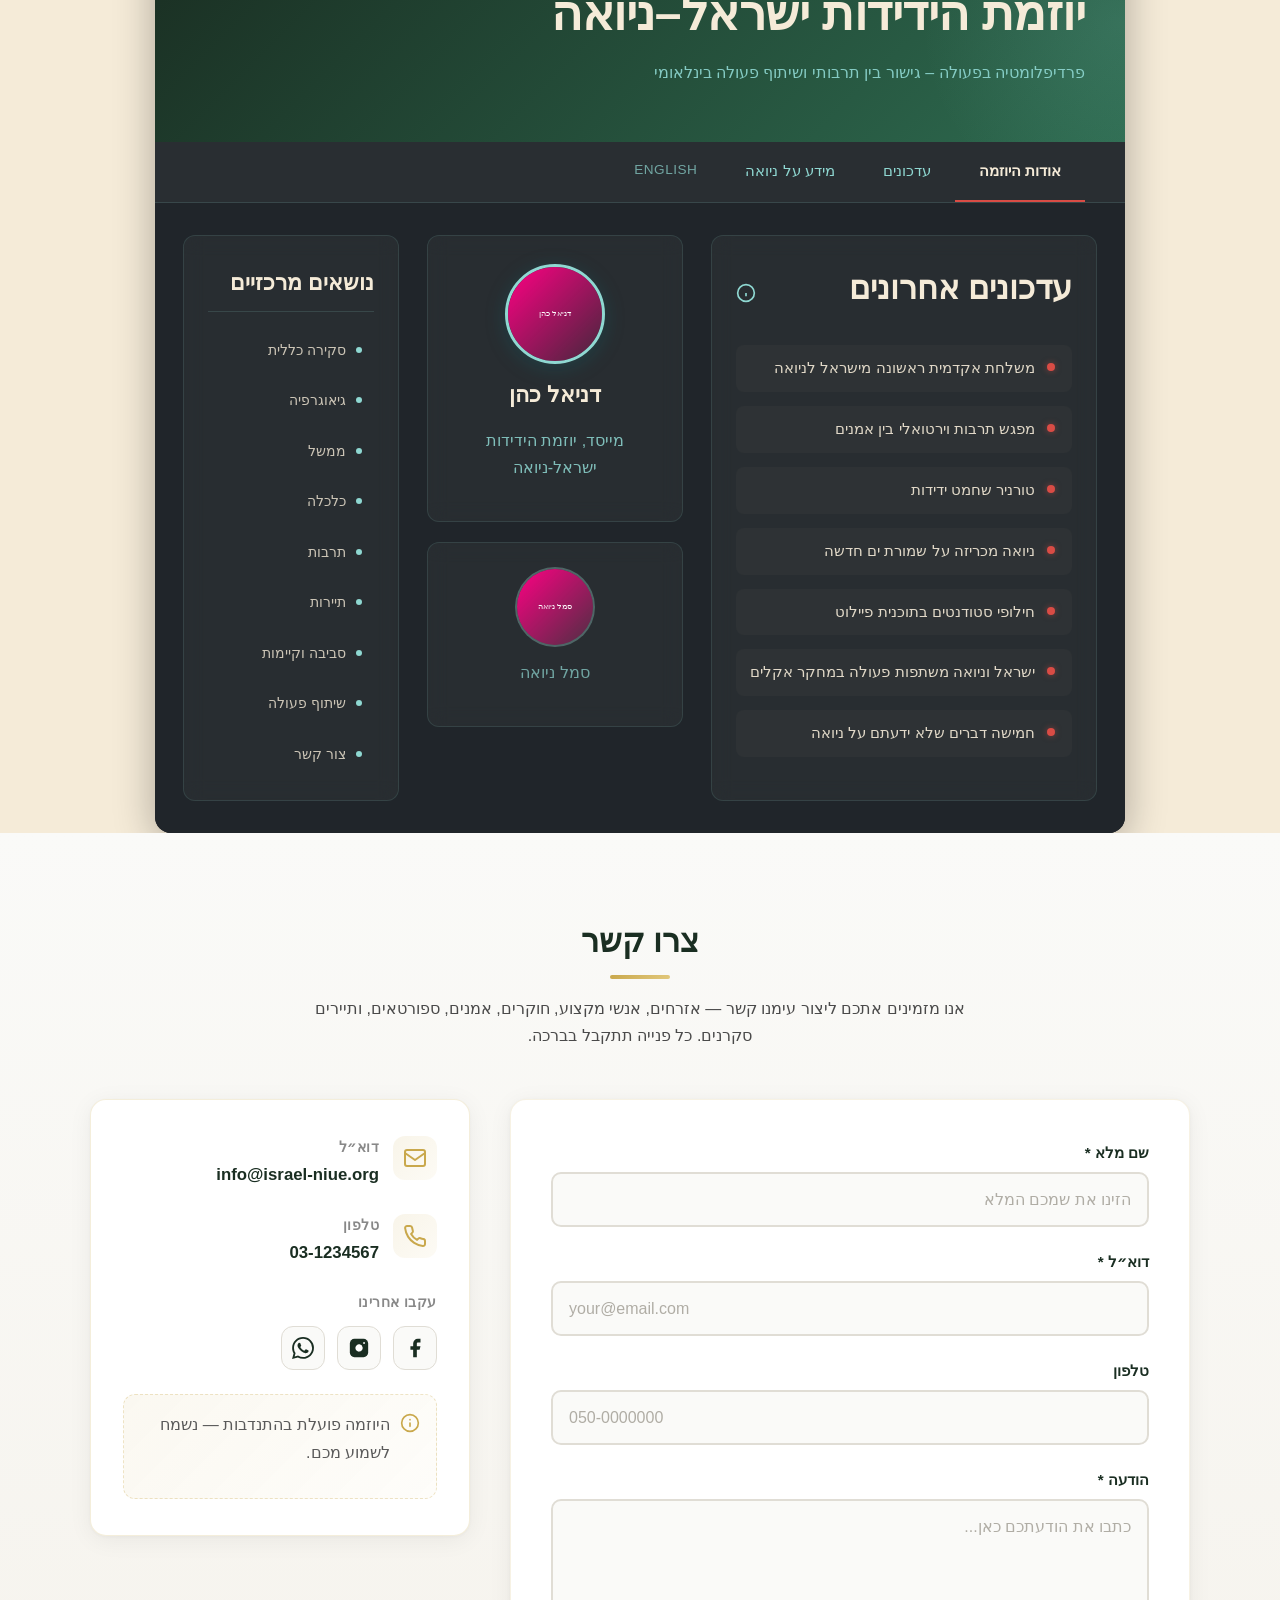
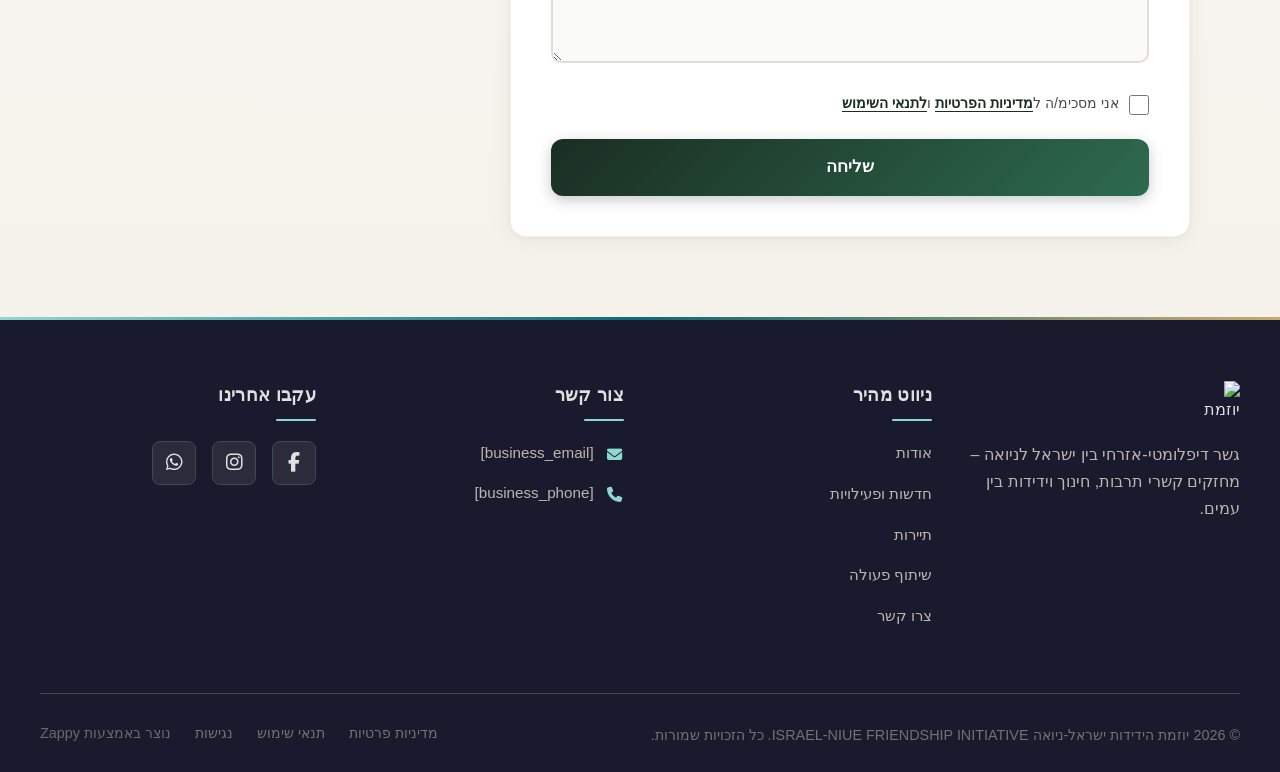
==== commit 7e26d302: "Background sync: Progressive GitHub Sync" ====
--- a/index.html
+++ b/index.html
@@ -1923,6 +1923,144 @@
   </div>
 </section>
 
+<section class="diplo-section" dir="rtl" aria-label="יוזמת הידידות ישראל–ניואה">
+  <!-- Top Banner -->
+  <div class="diplo-banner">
+    <div class="diplo-banner__content">
+      <h1 class="diplo-banner__title">יוזמת הידידות ישראל–ניואה</h1>
+      <p class="diplo-banner__subtitle">פרדיפלומטיה בפעולה – גישור בין תרבותי ושיתוף פעולה בינלאומי</p>
+    </div>
+  </div>
+
+  <!-- Navigation Bar -->
+  <nav class="diplo-nav" aria-label="ניווט יוזמה">
+    <ul class="diplo-nav__list">
+      <li class="diplo-nav__item"><a href="#" class="diplo-nav__link diplo-nav__link--active">אודות היוזמה</a></li>
+      <li class="diplo-nav__item"><a href="#" class="diplo-nav__link">עדכונים</a></li>
+      <li class="diplo-nav__item"><a href="#" class="diplo-nav__link">מידע על ניואה</a></li>
+      <li class="diplo-nav__item"><a href="#" class="diplo-nav__link diplo-nav__link--lang">English</a></li>
+    </ul>
+  </nav>
+
+  <!-- Three-Column Layout -->
+  <div class="diplo-grid">
+    <!-- LEFT COLUMN: Updates -->
+    <div class="diplo-grid__left">
+      <div class="diplo-card diplo-card--updates">
+        <div class="diplo-card__header">
+          <h2 class="diplo-card__title">עדכונים אחרונים</h2>
+          <span class="diplo-card__icon" aria-hidden="true">
+            <svg width="20" height="20" viewBox="0 0 24 24" fill="none" stroke="currentColor" stroke-width="2"><circle cx="12" cy="12" r="10"></circle><line x1="12" y1="16" x2="12" y2="12"></line><line x1="12" y1="8" x2="12.01" y2="8"></line></svg>
+          </span>
+        </div>
+        <ul class="diplo-updates">
+          <li class="diplo-updates__item">
+            <span class="diplo-updates__dot" aria-hidden="true"></span>
+            <span class="diplo-updates__text">משלחת אקדמית ראשונה מישראל לניואה</span>
+          </li>
+          <li class="diplo-updates__item">
+            <span class="diplo-updates__dot" aria-hidden="true"></span>
+            <span class="diplo-updates__text">מפגש תרבות וירטואלי בין אמנים</span>
+          </li>
+          <li class="diplo-updates__item">
+            <span class="diplo-updates__dot" aria-hidden="true"></span>
+            <span class="diplo-updates__text">טורניר שחמט ידידות</span>
+          </li>
+          <li class="diplo-updates__item">
+            <span class="diplo-updates__dot" aria-hidden="true"></span>
+            <span class="diplo-updates__text">ניואה מכריזה על שמורת ים חדשה</span>
+          </li>
+          <li class="diplo-updates__item">
+            <span class="diplo-updates__dot" aria-hidden="true"></span>
+            <span class="diplo-updates__text">חילופי סטודנטים בתוכנית פיילוט</span>
+          </li>
+          <li class="diplo-updates__item">
+            <span class="diplo-updates__dot" aria-hidden="true"></span>
+            <span class="diplo-updates__text">ישראל וניואה משתפות פעולה במחקר אקלים</span>
+          </li>
+          <li class="diplo-updates__item">
+            <span class="diplo-updates__dot" aria-hidden="true"></span>
+            <span class="diplo-updates__text">חמישה דברים שלא ידעתם על ניואה</span>
+          </li>
+        </ul>
+      </div>
+    </div>
+
+    <!-- MIDDLE COLUMN: Profile + Emblem -->
+    <div class="diplo-grid__middle">
+      <!-- Ambassador Profile Card -->
+      <div class="diplo-card diplo-card--profile">
+        <div class="diplo-profile__photo">
+          <img data-placeholder="ambassador-daniel-cohen" data-context="Official portrait of Daniel Cohen, founder of Israel-Niue Friendship Initiative, wearing diplomatic attire against a professional backdrop" src="data:image/svg+xml,%3Csvg xmlns=%27http://www.w3.org/2000/svg%27 width=%27160%27 height=%27160%27%3E%3Cdefs%3E%3ClinearGradient id=%27grad%27 x1=%270%25%27 y1=%270%25%27 x2=%27100%25%27 y2=%27100%25%27%3E%3Cstop offset=%270%25%27 style=%27stop-color:%23FF0083;stop-opacity:1%27 /%3E%3Cstop offset=%27100%25%27 style=%27stop-color:%23FF008320;stop-opacity:1%27 /%3E%3C/linearGradient%3E%3C/defs%3E%3Crect width=%27100%25%27 height=%27100%25%27 fill=%27url(%23grad)%27/%3E%3Ctext x=%2750%25%27 y=%2750%25%27 font-family=%27Arial, sans-serif%27 font-size=%2714%27 fill=%27white%27 text-anchor=%27middle%27 dy=%27.3em%27 font-weight=%27500%27%3E%D7%93%D7%A0%D7%99%D7%90%D7%9C%20%D7%9B%D7%94%D7%9F%3C/text%3E%3C/svg%3E" alt="דניאל כהן" class="diplo-profile__img" loading="lazy" decoding="async" fetchpriority="low">
+        </div>
+        <div class="diplo-profile__info">
+          <h3 class="diplo-profile__name">דניאל כהן</h3>
+          <p class="diplo-profile__role">מייסד, יוזמת הידידות ישראל-ניואה</p>
+        </div>
+      </div>
+
+      <!-- Niue Emblem Card -->
+      <div class="diplo-card diplo-card--emblem">
+        <div class="diplo-emblem__seal">
+          <img data-placeholder="niue-emblem-seal" data-context="Official emblem of Niue featuring traditional Polynesian patterns, coat of arms with stars and crown, rich blue and gold colors" src="data:image/svg+xml,%3Csvg xmlns=%27http://www.w3.org/2000/svg%27 width=%27120%27 height=%27120%27%3E%3Cdefs%3E%3ClinearGradient id=%27grad%27 x1=%270%25%27 y1=%270%25%27 x2=%27100%25%27 y2=%27100%25%27%3E%3Cstop offset=%270%25%27 style=%27stop-color:%23FF0083;stop-opacity:1%27 /%3E%3Cstop offset=%27100%25%27 style=%27stop-color:%23FF008320;stop-opacity:1%27 /%3E%3C/linearGradient%3E%3C/defs%3E%3Crect width=%27100%25%27 height=%27100%25%27 fill=%27url(%23grad)%27/%3E%3Ctext x=%2750%25%27 y=%2750%25%27 font-family=%27Arial, sans-serif%27 font-size=%2712%27 fill=%27white%27 text-anchor=%27middle%27 dy=%27.3em%27%3E%D7%A1%D7%9E%D7%9C%20%D7%A0%D7%99%D7%95%D7%90%D7%94%3C/text%3E%3C/svg%3E" alt="סמל ניואה" class="diplo-emblem__img" loading="lazy" decoding="async" fetchpriority="low">
+        </div>
+        <p class="diplo-emblem__label">סמל ניואה</p>
+      </div>
+    </div>
+
+    <!-- RIGHT COLUMN: Topic Navigation -->
+    <div class="diplo-grid__right">
+      <nav class="diplo-card diplo-card--topics" aria-label="ניווט נושאים">
+        <h3 class="diplo-topics__title">נושאים מרכזיים</h3>
+        <ul class="diplo-topics__list">
+          <li class="diplo-topics__item">
+            <span class="diplo-topics__dot" aria-hidden="true"></span>
+            <a href="#" class="diplo-topics__link">סקירה כללית</a>
+          </li>
+          <li class="diplo-topics__item">
+            <span class="diplo-topics__dot" aria-hidden="true"></span>
+            <a href="#" class="diplo-topics__link">גיאוגרפיה</a>
+          </li>
+          <li class="diplo-topics__item">
+            <span class="diplo-topics__dot" aria-hidden="true"></span>
+            <a href="#" class="diplo-topics__link">ממשל</a>
+          </li>
+          <li class="diplo-topics__item">
+            <span class="diplo-topics__dot" aria-hidden="true"></span>
+            <a href="#" class="diplo-topics__link">כלכלה</a>
+          </li>
+          <li class="diplo-topics__item">
+            <span class="diplo-topics__dot" aria-hidden="true"></span>
+            <a href="#" class="diplo-topics__link">תרבות</a>
+          </li>
+          <li class="diplo-topics__item">
+            <span class="diplo-topics__dot" aria-hidden="true"></span>
+            <a href="#" class="diplo-topics__link">תיירות</a>
+          </li>
+          <li class="diplo-topics__item">
+            <span class="diplo-topics__dot" aria-hidden="true"></span>
+            <a href="#" class="diplo-topics__link">סביבה וקיימות</a>
+          </li>
+          <li class="diplo-topics__item">
+            <span class="diplo-topics__dot" aria-hidden="true"></span>
+            <a href="#" class="diplo-topics__link">שיתוף פעולה</a>
+          </li>
+          <li class="diplo-topics__item">
+            <span class="diplo-topics__dot" aria-hidden="true"></span>
+            <a href="#" class="diplo-topics__link">צור קשר</a>
+          </li>
+        </ul>
+      </nav>
+    </div>
+  </div>
+</section>
+
+
+
+
+
+
+
 <section class="contact-section" id="contact" aria-labelledby="contact-heading">
   <div class="contact-container">
     <div class="contact-header">
--- a/styles.css
+++ b/styles.css
@@ -7713,6 +7713,866 @@
     font-size: 0.88rem;
   }
 }
+
+/* Cloned section from URL */
+/* ===== Consulate Section Container ===== */
+.ms-consulate-section {
+  font-family: system-ui, sans-serif;
+  direction: rtl;
+  text-align: right;
+  background-color: #f4f6f8;
+  color: #1a1a2e;
+  line-height: 1.6;
+  max-width: 1200px;
+  margin: 0 auto;
+  box-shadow: 0 0 30px rgba(0,0,0,0.05);
+}
+
+/* ===== Hero Banner ===== */
+.ms-hero {
+  display: flex;
+  height: 300px;
+  overflow: hidden;
+  position: relative;
+}
+.ms-hero-image {
+  flex: 1 1 50%;
+  position: relative;
+  overflow: hidden;
+}
+.ms-hero-img {
+  width: 100%;
+  height: 100%;
+  object-fit: cover;
+  display: block;
+}
+.ms-hero-panel {
+  flex: 1 1 50%;
+  background: var(--primary, #0E6B73);
+  background: linear-gradient(135deg, #0E6B73 0%, #1a3a4a 100%);
+  display: flex;
+  flex-direction: column;
+  justify-content: center;
+  align-items: flex-end;
+  padding: 40px;
+  position: relative;
+  clip-path: polygon(12% 0%, 100% 0%, 100% 100%, 0% 100%);
+  margin-right: -5%;
+}
+.ms-hero-starburst {
+  position: absolute;
+  top: 20px;
+  left: 20px;
+  width: 120px;
+  height: 120px;
+  background: radial-gradient(circle, rgba(255,255,255,0.15) 0%, transparent 70%);
+  border-radius: 50%;
+  opacity: 0.6;
+  pointer-events: none;
+}
+.ms-hero-title {
+  font-size: 2rem;
+  font-weight: 700;
+  color: #ffffff;
+  margin: 0 0 8px 0;
+  text-shadow: 0 2px 4px rgba(0,0,0,0.3);
+  z-index: 1;
+}
+.ms-hero-subtitle {
+  font-size: 1.4rem;
+  font-weight: 400;
+  color: #e0f0f3;
+  margin: 0;
+  z-index: 1;
+}
+
+/* ===== Horizontal Navigation ===== */
+.ms-nav {
+  background: #ffffff;
+  border-bottom: 1px solid #e0e5ea;
+  padding: 0 20px;
+}
+.ms-nav-list {
+  list-style: none;
+  display: flex;
+  justify-content: flex-start;
+  gap: 8px;
+  margin: 0;
+  padding: 0;
+}
+.ms-nav-link {
+  display: inline-block;
+  padding: 14px 22px;
+  text-decoration: none;
+  color: #6c7a89;
+  font-weight: 500;
+  font-size: 1rem;
+  border-radius: 24px;
+  transition: all 0.25s ease;
+  position: relative;
+}
+.ms-nav-link:hover {
+  color: #2c3e50;
+  background-color: #f0f3f5;
+}
+.ms-nav-link--active {
+  background-color: #e67e22;
+  color: #ffffff;
+  font-weight: 600;
+  box-shadow: 0 4px 10px rgba(230, 126, 34, 0.3);
+}
+.ms-nav-link--active:hover {
+  background-color: #d35400;
+  color: #ffffff;
+}
+
+/* ===== Main Content Wrapper ===== */
+.ms-content-wrapper {
+  display: flex;
+  background: #ffffff;
+  border: 1px solid #e0e5ea;
+  border-top: none;
+  margin: 0;
+  position: relative;
+}
+
+/* ===== Left Column (Main) ===== */
+.ms-main {
+  flex: 1 1 68%;
+  padding: 30px 25px;
+  border-left: 1px solid #e0e5ea;
+}
+.ms-section-heading {
+  font-size: 1.5rem;
+  font-weight: 700;
+  color: #1a2e22;
+  margin: 0 0 20px 0;
+  padding-bottom: 12px;
+  border-bottom: 3px solid var(--primary, #0E6B73);
+  display: inline-block;
+}
+
+/* ===== Updates List ===== */
+.ms-updates-list {
+  list-style: none;
+  margin: 0;
+  padding: 0;
+}
+.ms-update-item {
+  display: flex;
+  align-items: center;
+  justify-content: space-between;
+  padding: 12px 0;
+  border-bottom: 1px solid #edf0f3;
+  gap: 12px;
+}
+.ms-update-item:last-child {
+  border-bottom: none;
+}
+.ms-update-text {
+  flex: 1;
+  font-size: 0.95rem;
+  color: #2c3e50;
+  line-height: 1.5;
+}
+.ms-info-btn {
+  background: none;
+  border: 2px solid #bdc3c7;
+  border-radius: 50%;
+  width: 28px;
+  height: 28px;
+  display: flex;
+  align-items: center;
+  justify-content: center;
+  cursor: pointer;
+  transition: all 0.2s ease;
+  flex-shrink: 0;
+  padding: 0;
+  color: #7f8c8d;
+}
+.ms-info-btn:hover {
+  border-color: var(--primary, #0E6B73);
+  color: var(--primary, #0E6B73);
+  background-color: rgba(14, 107, 115, 0.05);
+}
+.ms-info-icon {
+  font-size: 0.8rem;
+  font-weight: 700;
+  font-style: italic;
+  font-family: "Times New Roman", serif;
+}
+
+/* ===== Right Sidebar ===== */
+.ms-sidebar {
+  flex: 1 1 32%;
+  padding: 30px 20px;
+  display: flex;
+  flex-direction: column;
+  gap: 25px;
+}
+
+/* Consul Card */
+.ms-consul-card {
+  background: #f8fafb;
+  border: 1px solid #e0e5ea;
+  border-radius: 10px;
+  padding: 20px;
+  text-align: center;
+  box-shadow: 0 2px 8px rgba(0,0,0,0.04);
+}
+.ms-consul-photo {
+  width: 130px;
+  height: 130px;
+  border-radius: 50%;
+  object-fit: cover;
+  margin: 0 auto 15px;
+  display: block;
+  border: 3px solid var(--primary, #0E6B73);
+}
+.ms-consul-name {
+  font-size: 1.2rem;
+  font-weight: 700;
+  color: #1a2e22;
+  margin: 0 0 5px;
+}
+.ms-consul-title {
+  font-size: 0.85rem;
+  color: #6c7a89;
+  margin: 0;
+  line-height: 1.4;
+}
+
+/* Emblem Card */
+.ms-emblem-card {
+  background: #f8fafb;
+  border: 1px solid #e0e5ea;
+  border-radius: 10px;
+  padding: 20px;
+  text-align: center;
+  box-shadow: 0 2px 8px rgba(0,0,0,0.04);
+}
+.ms-emblem-img {
+  width: 100px;
+  height: 100px;
+  border-radius: 50%;
+  object-fit: contain;
+  margin: 0 auto 10px;
+  display: block;
+  background: #ffffff;
+  padding: 8px;
+  border: 1px solid #e0e5ea;
+}
+.ms-emblem-caption {
+  font-size: 0.85rem;
+  color: #6c7a89;
+  margin: 0;
+}
+
+/* ===== Far Right Vertical Navigation ===== */
+.ms-vertical-nav {
+  flex: 0 0 170px;
+  background: #ffffff;
+  border-right: 1px solid #e0e5ea;
+  padding: 20px 10px;
+}
+.ms-vertical-nav-list {
+  list-style: none;
+  margin: 0;
+  padding: 0;
+  display: flex;
+  flex-direction: column;
+  gap: 4px;
+}
+.ms-vertical-link {
+  display: flex;
+  align-items: center;
+  gap: 10px;
+  padding: 9px 12px;
+  text-decoration: none;
+  color: #34495e;
+  font-size: 0.9rem;
+  font-weight: 500;
+  border-radius: 6px;
+  transition: all 0.2s ease;
+}
+.ms-vertical-link:hover {
+  background-color: #f0f6f8;
+  color: var(--primary, #0E6B73);
+}
+.ms-nav-dot {
+  width: 10px;
+  height: 10px;
+  border-radius: 50%;
+  background-color: #bdc3c7;
+  flex-shrink: 0;
+  transition: background-color 0.2s ease;
+}
+.ms-vertical-link:hover .ms-nav-dot {
+  background-color: var(--primary, #0E6B73);
+}
+
+/* ===== Footer ===== */
+.ms-footer {
+  background: #1a2e22;
+  background: var(--gradient-primary, linear-gradient(135deg, #1A2E22 0%, #2D6A4F 100%));
+  color: #d5e8d4;
+  padding: 16px 25px;
+}
+.ms-footer-inner {
+  display: flex;
+  justify-content: space-between;
+  align-items: center;
+  flex-wrap: wrap;
+  gap: 10px;
+}
+.ms-footer-text {
+  font-size: 0.8rem;
+  margin: 0;
+  color: #c8dcc8;
+}
+
+/* ===== Responsive Design ===== */
+@media (max-width: 1024px) {
+  .ms-hero {
+    height: 220px;
+  }
+  .ms-hero-panel {
+    padding: 25px;
+  }
+  .ms-hero-title {
+    font-size: 1.5rem;
+  }
+  .ms-hero-subtitle {
+    font-size: 1.1rem;
+  }
+  .ms-vertical-nav {
+    flex: 0 0 140px;
+  }
+  .ms-vertical-link {
+    font-size: 0.8rem;
+    padding: 7px 8px;
+  }
+}
+
+@media (max-width: 768px) {
+  .ms-hero {
+    flex-direction: column;
+    height: auto;
+  }
+  .ms-hero-image {
+    height: 180px;
+    flex: none;
+  }
+  .ms-hero-panel {
+    clip-path: none;
+    margin-right: 0;
+    align-items: center;
+    text-align: center;
+    padding: 25px 20px;
+  }
+  .ms-hero-title {
+    font-size: 1.4rem;
+  }
+  .ms-hero-subtitle {
+    font-size: 1rem;
+  }
+  .ms-nav-list {
+    flex-wrap: wrap;
+    justify-content: center;
+  }
+  .ms-content-wrapper {
+    flex-direction: column;
+  }
+  .ms-vertical-nav {
+    order: -1;
+    flex: none;
+    width: 100%;
+    border-right: none;
+    border-bottom: 1px solid #e0e5ea;
+    padding: 10px;
+  }
+  .ms-vertical-nav-list {
+    flex-direction: row;
+    flex-wrap: wrap;
+    gap: 4px;
+    justify-content: center;
+  }
+  .ms-vertical-link {
+    font-size: 0.75rem;
+    padding: 6px 10px;
+    gap: 6px;
+  }
+  .ms-main {
+    border-left: none;
+    padding: 20px 15px;
+  }
+  .ms-sidebar {
+    padding: 20px 15px;
+    flex-direction: row;
+    flex-wrap: wrap;
+    gap: 15px;
+  }
+  .ms-consul-card,
+  .ms-emblem-card {
+    flex: 1 1 45%;
+    min-width: 200px;
+  }
+  .ms-footer-inner {
+    flex-direction: column;
+    text-align: center;
+  }
+}
+
+@media (max-width: 480px) {
+  .ms-hero-image {
+    height: 140px;
+  }
+  .ms-hero-panel {
+    padding: 20px 15px;
+  }
+  .ms-hero-title {
+    font-size: 1.2rem;
+  }
+  .ms-hero-subtitle {
+    font-size: 0.9rem;
+  }
+  .ms-nav-link {
+    padding: 10px 14px;
+    font-size: 0.85rem;
+  }
+  .ms-section-heading {
+    font-size: 1.2rem;
+  }
+  .ms-update-text {
+    font-size: 0.85rem;
+  }
+  .ms-sidebar {
+    flex-direction: column;
+  }
+  .ms-consul-card,
+  .ms-emblem-card {
+    flex: none;
+    width: 100%;
+  }
+  .ms-consul-photo {
+    width: 100px;
+    height: 100px;
+  }
+}
+
+/* AI-generated section */
+/* ===== DIPLOMATIC SECTION ===== */
+.diplo-section {
+  background-color: #20252A;
+  color: #F5EBD8;
+  font-family: system-ui, sans-serif;
+  padding: 0;
+  max-width: 1200px;
+  margin: 0 auto;
+  border-radius: 16px;
+  overflow: hidden;
+  box-shadow: 0 8px 40px rgba(0,0,0,0.3);
+}
+
+/* ===== BANNER ===== */
+.diplo-banner {
+  background: linear-gradient(135deg, #1A2E22 0%, #2D6A4F 100%);
+  padding: 48px 40px 40px;
+  position: relative;
+  overflow: hidden;
+}
+.diplo-banner::before {
+  content: '';
+  position: absolute;
+  top: -50%;
+  right: -20%;
+  width: 400px;
+  height: 400px;
+  background: radial-gradient(circle, rgba(143,216,210,0.12) 0%, transparent 70%);
+  border-radius: 50%;
+  pointer-events: none;
+}
+.diplo-banner__content {
+  position: relative;
+  z-index: 1;
+}
+.diplo-banner__title {
+  font-size: 2.4rem;
+  font-weight: 700;
+  color: #F5EBD8;
+  margin: 0 0 8px 0;
+  letter-spacing: -0.5px;
+  line-height: 1.3;
+}
+.diplo-banner__subtitle {
+  font-size: 1.05rem;
+  color: #8FD8D2;
+  margin: 0;
+  font-weight: 400;
+  opacity: 0.9;
+}
+
+/* ===== NAVIGATION BAR ===== */
+.diplo-nav {
+  background: rgba(255,255,255,0.04);
+  border-bottom: 1px solid rgba(143,216,210,0.15);
+  padding: 0 40px;
+}
+.diplo-nav__list {
+  list-style: none;
+  margin: 0;
+  padding: 0;
+  display: flex;
+  gap: 0;
+}
+.diplo-nav__item {
+  margin: 0;
+}
+.diplo-nav__link {
+  display: block;
+  padding: 16px 24px;
+  color: #8FD8D2;
+  text-decoration: none;
+  font-size: 0.95rem;
+  font-weight: 500;
+  border-bottom: 2px solid transparent;
+  transition: all 0.25s ease;
+  white-space: nowrap;
+}
+.diplo-nav__link:hover {
+  color: #F5EBD8;
+  background: rgba(143,216,210,0.06);
+}
+.diplo-nav__link--active {
+  color: #F5EBD8;
+  border-bottom-color: #D94C45;
+  font-weight: 600;
+}
+.diplo-nav__link--lang {
+  margin-right: auto;
+  font-weight: 400;
+  opacity: 0.7;
+  font-size: 0.85rem;
+  text-transform: uppercase;
+  letter-spacing: 0.5px;
+}
+.diplo-nav__link--lang:hover {
+  opacity: 1;
+}
+
+/* ===== THREE-COLUMN GRID ===== */
+.diplo-grid {
+  display: grid;
+  grid-template-columns: 1fr 280px 260px;
+  gap: 0;
+  background: #20252A;
+}
+
+/* ===== CARDS (Glass-morphism) ===== */
+.diplo-card {
+  background: rgba(245,235,216,0.04);
+  border: 1px solid rgba(143,216,210,0.12);
+  border-radius: 12px;
+  padding: 24px;
+  backdrop-filter: blur(10px);
+  -webkit-backdrop-filter: blur(10px);
+  transition: all 0.3s ease;
+}
+.diplo-card:hover {
+  background: rgba(245,235,216,0.06);
+  border-color: rgba(143,216,210,0.2);
+}
+.diplo-card__header {
+  display: flex;
+  align-items: center;
+  justify-content: space-between;
+  margin-bottom: 20px;
+}
+.diplo-card__title {
+  font-size: 1.25rem;
+  font-weight: 700;
+  color: #F5EBD8;
+  margin: 0;
+}
+.diplo-card__icon {
+  color: #8FD8D2;
+  display: flex;
+  align-items: center;
+}
+
+/* ===== LEFT COLUMN ===== */
+.diplo-grid__left {
+  padding: 32px 28px 32px 16px;
+}
+.diplo-card--updates {
+  height: 100%;
+}
+
+/* Update List */
+.diplo-updates {
+  list-style: none;
+  margin: 0;
+  padding: 0;
+  display: flex;
+  flex-direction: column;
+  gap: 14px;
+}
+.diplo-updates__item {
+  display: flex;
+  align-items: flex-start;
+  gap: 12px;
+  padding: 12px 14px;
+  background: rgba(245,235,216,0.025);
+  border-radius: 8px;
+  border-right: 3px solid transparent;
+  transition: all 0.25s ease;
+  cursor: pointer;
+}
+.diplo-updates__item:hover {
+  background: rgba(143,216,210,0.06);
+  border-right-color: #0E6B73;
+  transform: translateX(-4px);
+}
+.diplo-updates__dot {
+  flex-shrink: 0;
+  width: 8px;
+  height: 8px;
+  border-radius: 50%;
+  background: #D94C45;
+  margin-top: 6px;
+  box-shadow: 0 0 6px rgba(217,76,69,0.5);
+}
+.diplo-updates__text {
+  font-size: 0.95rem;
+  color: #F5EBD8;
+  line-height: 1.5;
+  opacity: 0.9;
+}
+
+/* ===== MIDDLE COLUMN ===== */
+.diplo-grid__middle {
+  padding: 32px 12px;
+  display: flex;
+  flex-direction: column;
+  gap: 20px;
+}
+
+/* Profile Card */
+.diplo-card--profile {
+  text-align: center;
+  padding: 28px 20px 24px;
+}
+.diplo-profile__photo {
+  width: 100px;
+  height: 100px;
+  border-radius: 50%;
+  overflow: hidden;
+  margin: 0 auto 16px;
+  border: 3px solid #8FD8D2;
+  box-shadow: 0 4px 20px rgba(14,107,115,0.3);
+}
+.diplo-profile__img {
+  width: 100%;
+  height: 100%;
+  object-fit: cover;
+  display: block;
+}
+.diplo-profile__name {
+  font-size: 1.15rem;
+  font-weight: 700;
+  color: #F5EBD8;
+  margin: 0 0 6px 0;
+}
+.diplo-profile__role {
+  font-size: 0.8rem;
+  color: #8FD8D2;
+  margin: 0;
+  line-height: 1.5;
+  opacity: 0.85;
+}
+
+/* Emblem Card */
+.diplo-card--emblem {
+  text-align: center;
+  padding: 24px 20px;
+}
+.diplo-emblem__seal {
+  width: 80px;
+  height: 80px;
+  margin: 0 auto 12px;
+  border-radius: 50%;
+  overflow: hidden;
+  border: 2px solid rgba(143,216,210,0.3);
+  background: rgba(245,235,216,0.05);
+}
+.diplo-emblem__img {
+  width: 100%;
+  height: 100%;
+  object-fit: contain;
+  display: block;
+}
+.diplo-emblem__label {
+  font-size: 0.8rem;
+  color: #8FD8D2;
+  margin: 0;
+  opacity: 0.7;
+}
+
+/* ===== RIGHT COLUMN ===== */
+.diplo-grid__right {
+  padding: 32px 16px 32px 28px;
+}
+.diplo-card--topics {
+  height: 100%;
+}
+.diplo-topics__title {
+  font-size: 1.05rem;
+  font-weight: 700;
+  color: #F5EBD8;
+  margin: 0 0 18px 0;
+  padding-bottom: 12px;
+  border-bottom: 1px solid rgba(143,216,210,0.15);
+}
+.diplo-topics__list {
+  list-style: none;
+  margin: 0;
+  padding: 0;
+  display: flex;
+  flex-direction: column;
+  gap: 6px;
+}
+.diplo-topics__item {
+  display: flex;
+  align-items: center;
+  gap: 10px;
+  padding: 10px 12px;
+  border-radius: 6px;
+  transition: all 0.2s ease;
+  cursor: pointer;
+}
+.diplo-topics__item:hover {
+  background: rgba(143,216,210,0.06);
+}
+.diplo-topics__item:hover .diplo-topics__dot {
+  background: #D94C45;
+  box-shadow: 0 0 8px rgba(217,76,69,0.6);
+}
+.diplo-topics__dot {
+  flex-shrink: 0;
+  width: 6px;
+  height: 6px;
+  border-radius: 50%;
+  background: #8FD8D2;
+  transition: all 0.2s ease;
+}
+.diplo-topics__link {
+  color: #F5EBD8;
+  text-decoration: none;
+  font-size: 0.9rem;
+  opacity: 0.8;
+  transition: opacity 0.2s ease;
+}
+.diplo-topics__link:hover {
+  opacity: 1;
+  color: #8FD8D2;
+}
+
+/* ===== RESPONSIVE ===== */
+@media (max-width: 1024px) {
+  .diplo-grid {
+    grid-template-columns: 1fr 240px;
+  }
+  .diplo-grid__right {
+    grid-column: 1 / -1;
+    padding: 0 28px 32px;
+  }
+  .diplo-card--topics {
+    padding: 20px 24px;
+  }
+  .diplo-topics__list {
+    flex-direction: row;
+    flex-wrap: wrap;
+    gap: 4px;
+  }
+  .diplo-topics__item {
+    flex: 0 1 auto;
+  }
+}
+
+@media (max-width: 768px) {
+  .diplo-banner {
+    padding: 32px 20px 28px;
+  }
+  .diplo-banner__title {
+    font-size: 1.6rem;
+  }
+  .diplo-banner__subtitle {
+    font-size: 0.9rem;
+  }
+  .diplo-nav {
+    padding: 0;
+    overflow-x: auto;
+    -webkit-overflow-scrolling: touch;
+  }
+  .diplo-nav__list {
+    flex-wrap: nowrap;
+    min-width: max-content;
+  }
+  .diplo-nav__link {
+    padding: 14px 16px;
+    font-size: 0.85rem;
+  }
+  .diplo-grid {
+    grid-template-columns: 1fr;
+  }
+  .diplo-grid__left {
+    padding: 20px 16px 8px;
+  }
+  .diplo-grid__middle {
+    padding: 16px 16px;
+    flex-direction: row;
+    gap: 12px;
+  }
+  .diplo-card--profile,
+  .diplo-card--emblem {
+    flex: 1;
+  }
+  .diplo-profile__photo {
+    width: 70px;
+    height: 70px;
+  }
+  .diplo-profile__name {
+    font-size: 1rem;
+  }
+  .diplo-profile__role {
+    font-size: 0.72rem;
+  }
+  .diplo-emblem__seal {
+    width: 60px;
+    height: 60px;
+  }
+  .diplo-grid__right {
+    padding: 8px 16px 24px;
+  }
+  .diplo-topics__list {
+    flex-direction: column;
+  }
+}
+
+@media (max-width: 480px) {
+  .diplo-banner__title {
+    font-size: 1.35rem;
+  }
+  .diplo-grid__middle {
+    flex-direction: column;
+  }
+  .diplo-updates__item {
+    padding: 10px 10px;
+  }
+  .diplo-updates__text {
+    font-size: 0.85rem;
+  }
+}
 /* mobile-submenu-overflow-fix */
 @media (max-width: 768px) {
   .navbar .sub-menu.mobile-expanded,
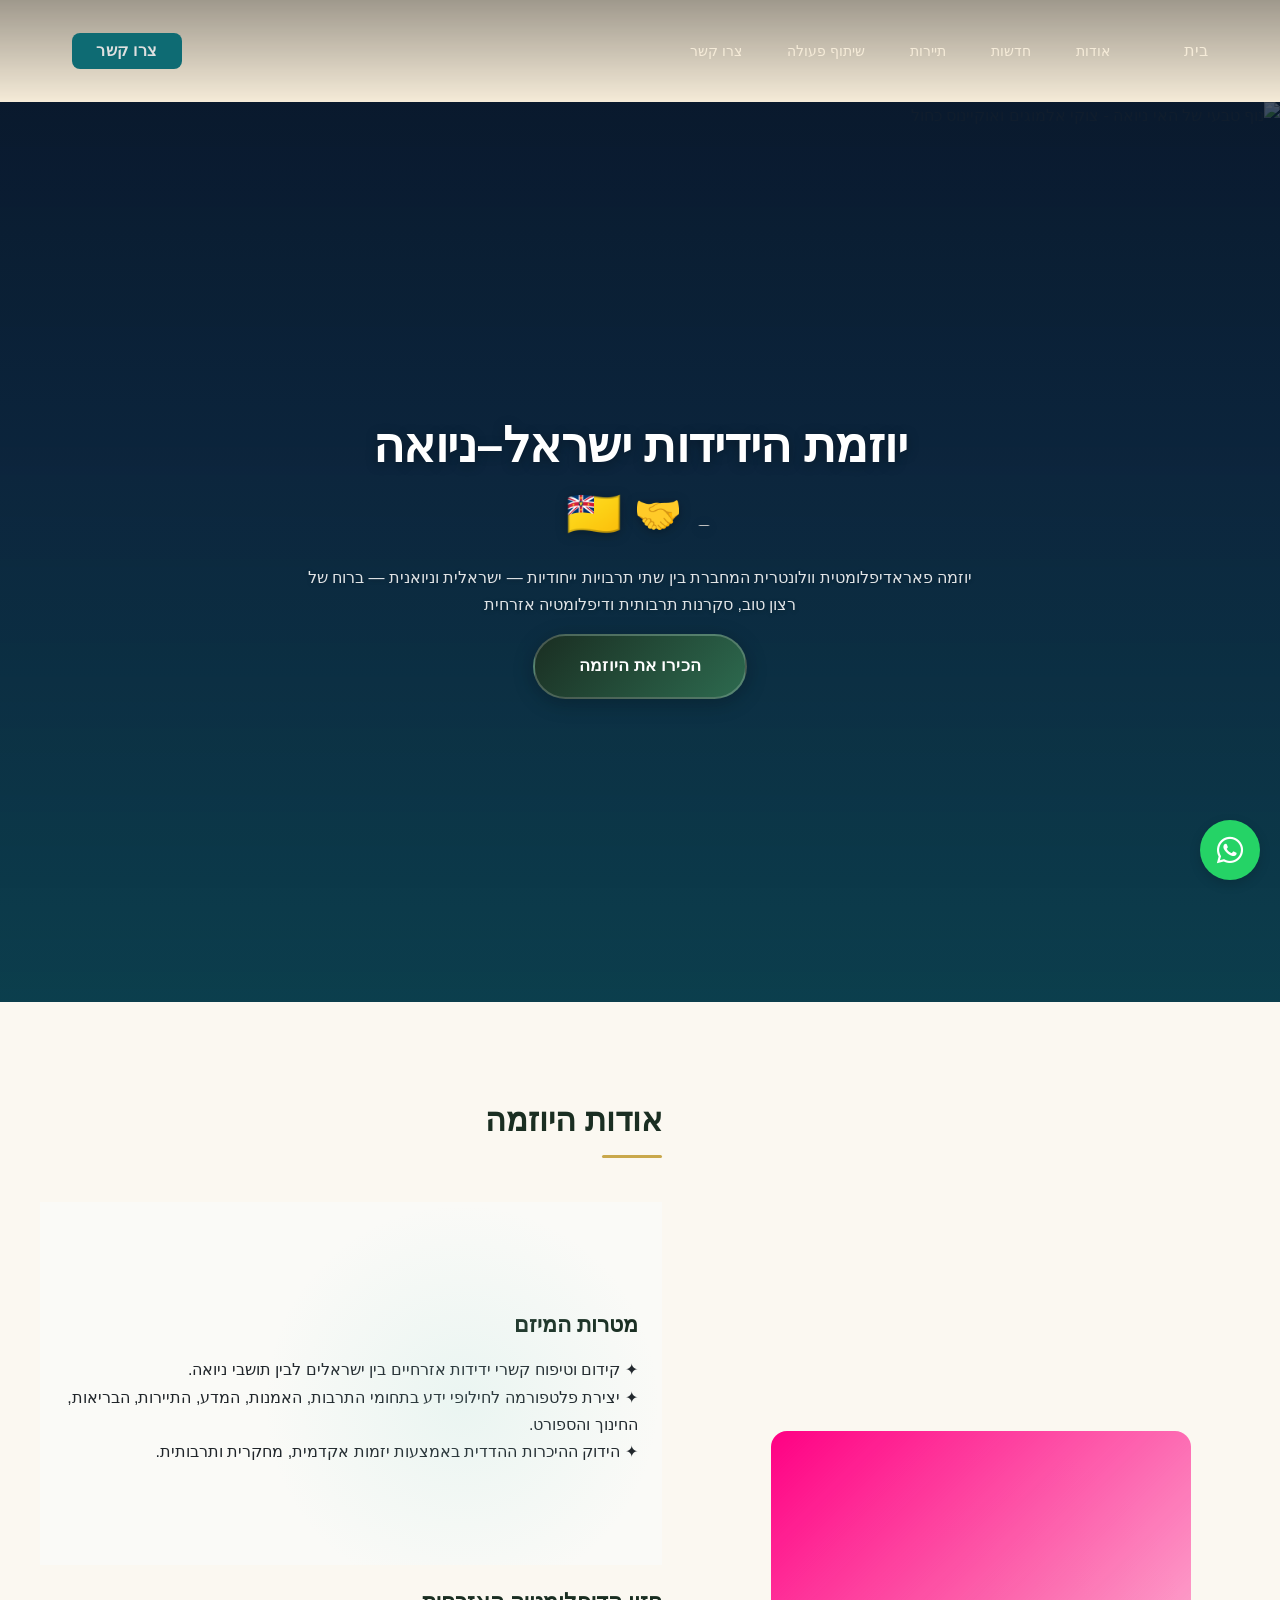
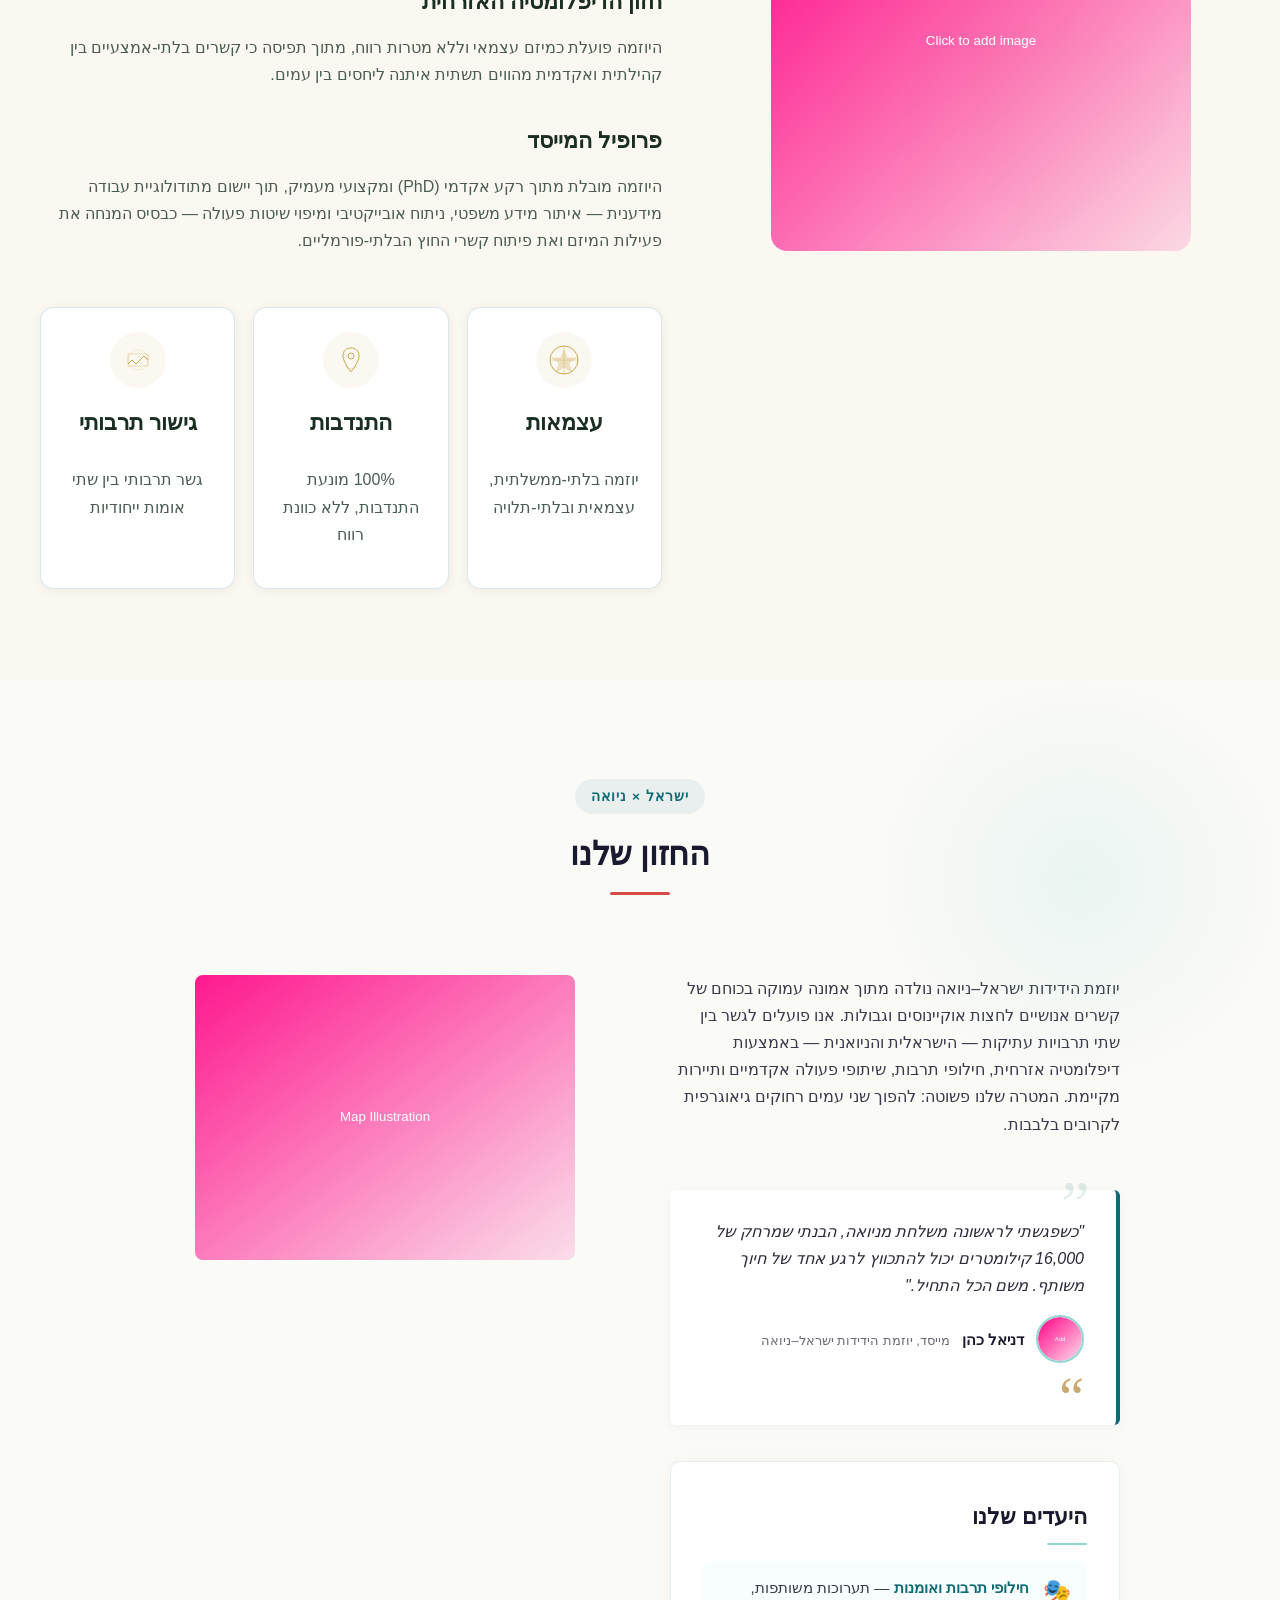
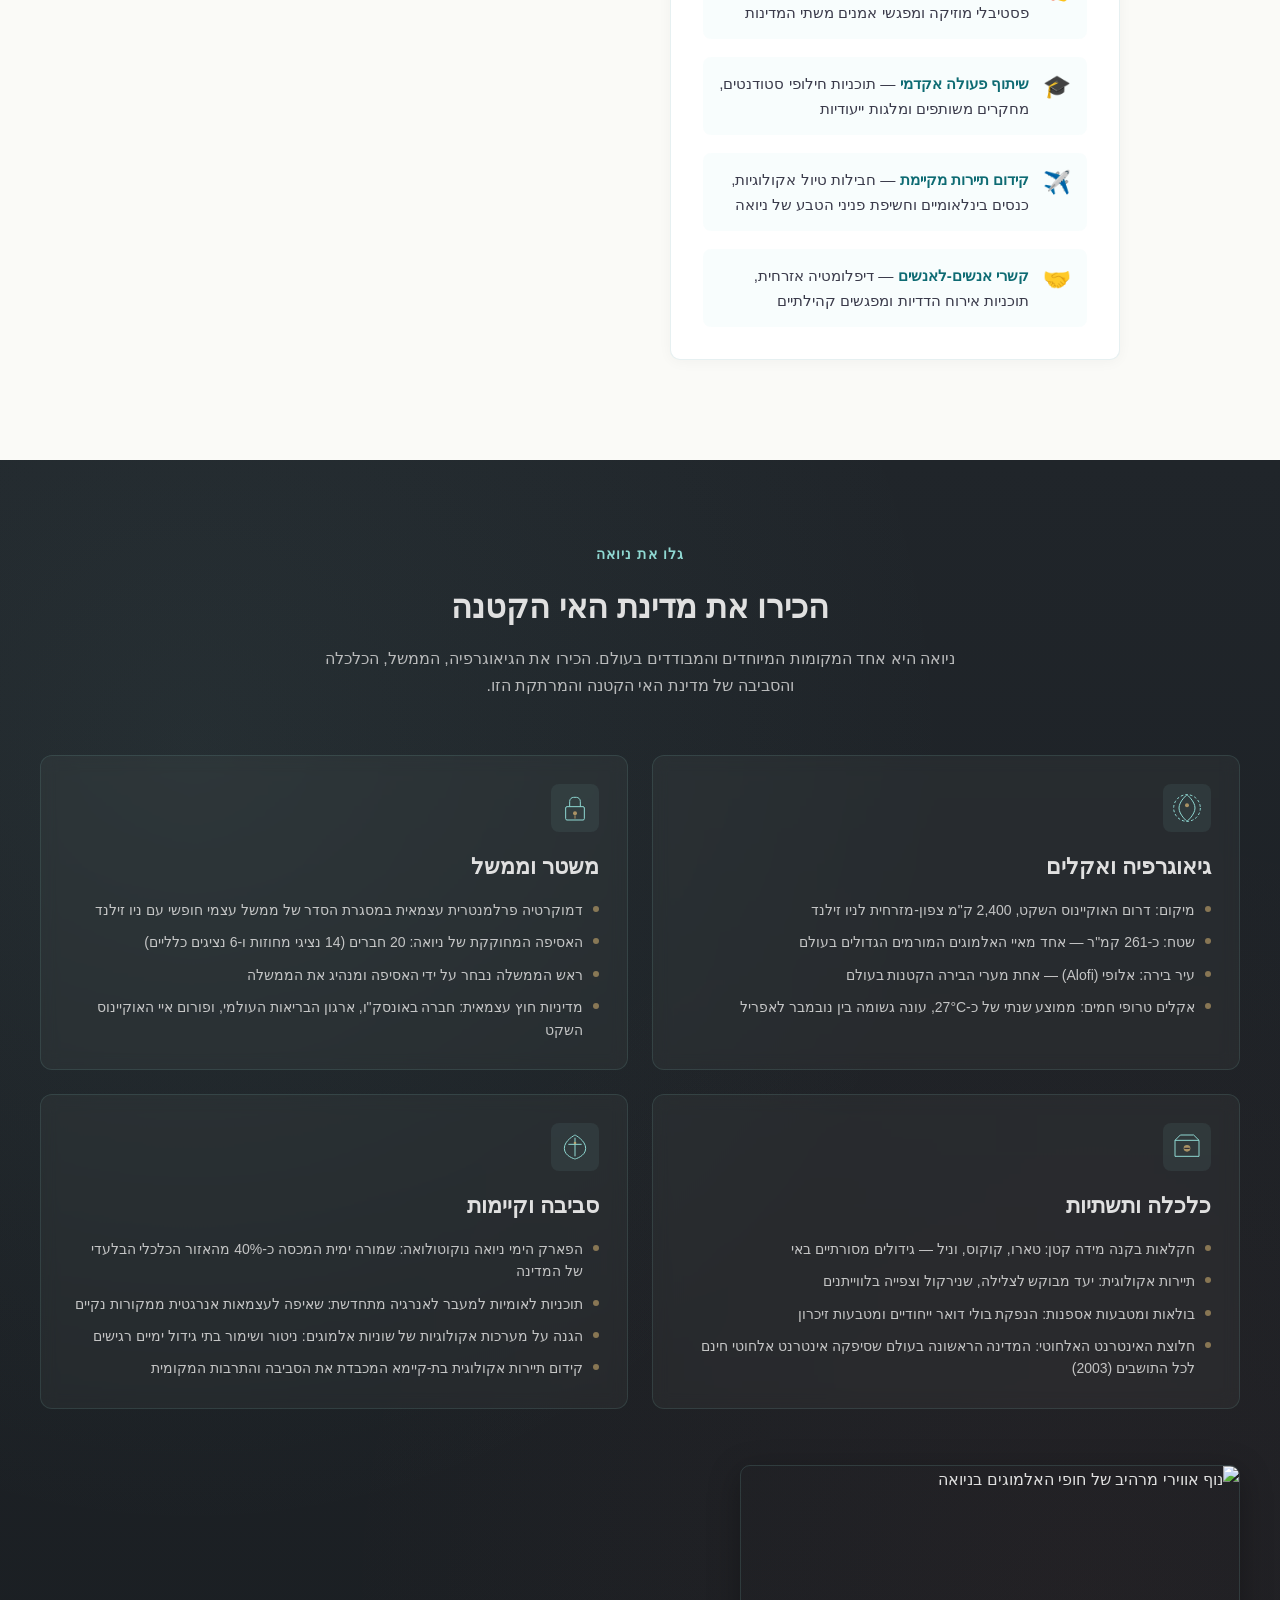
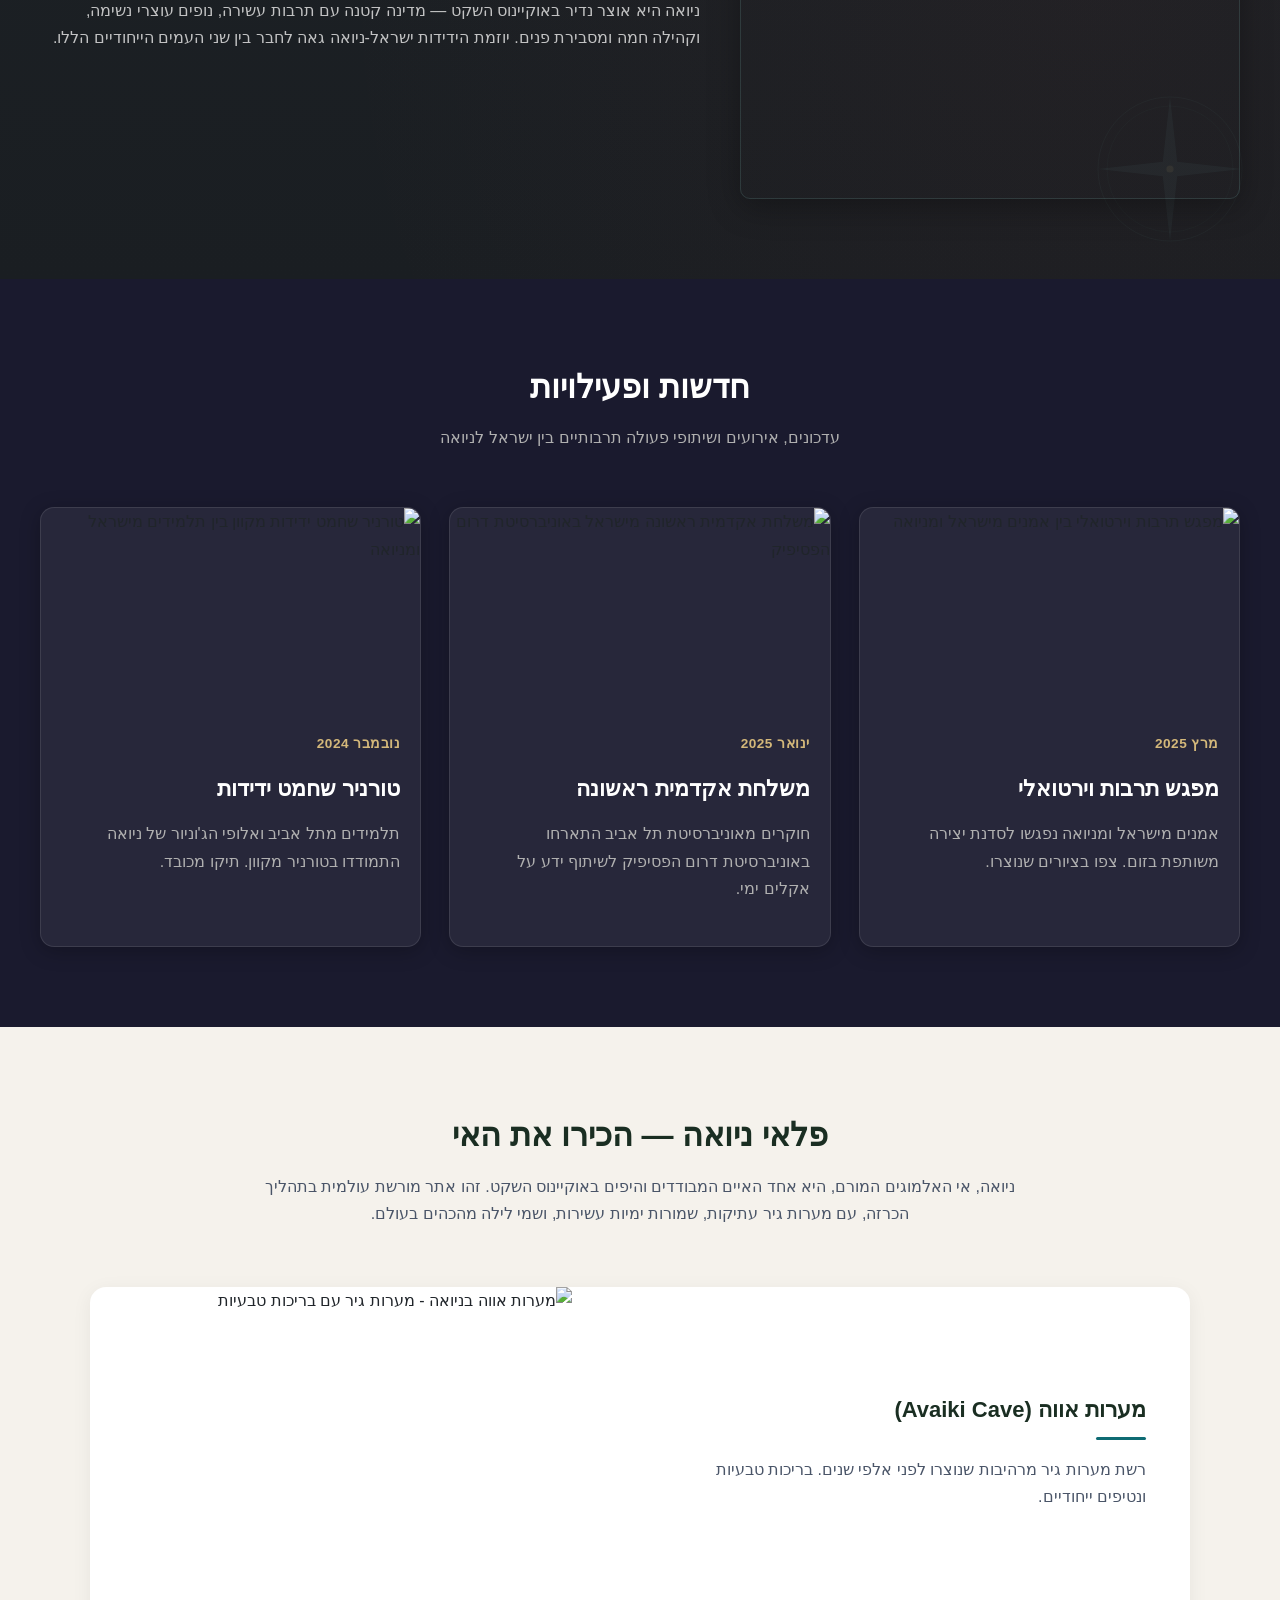
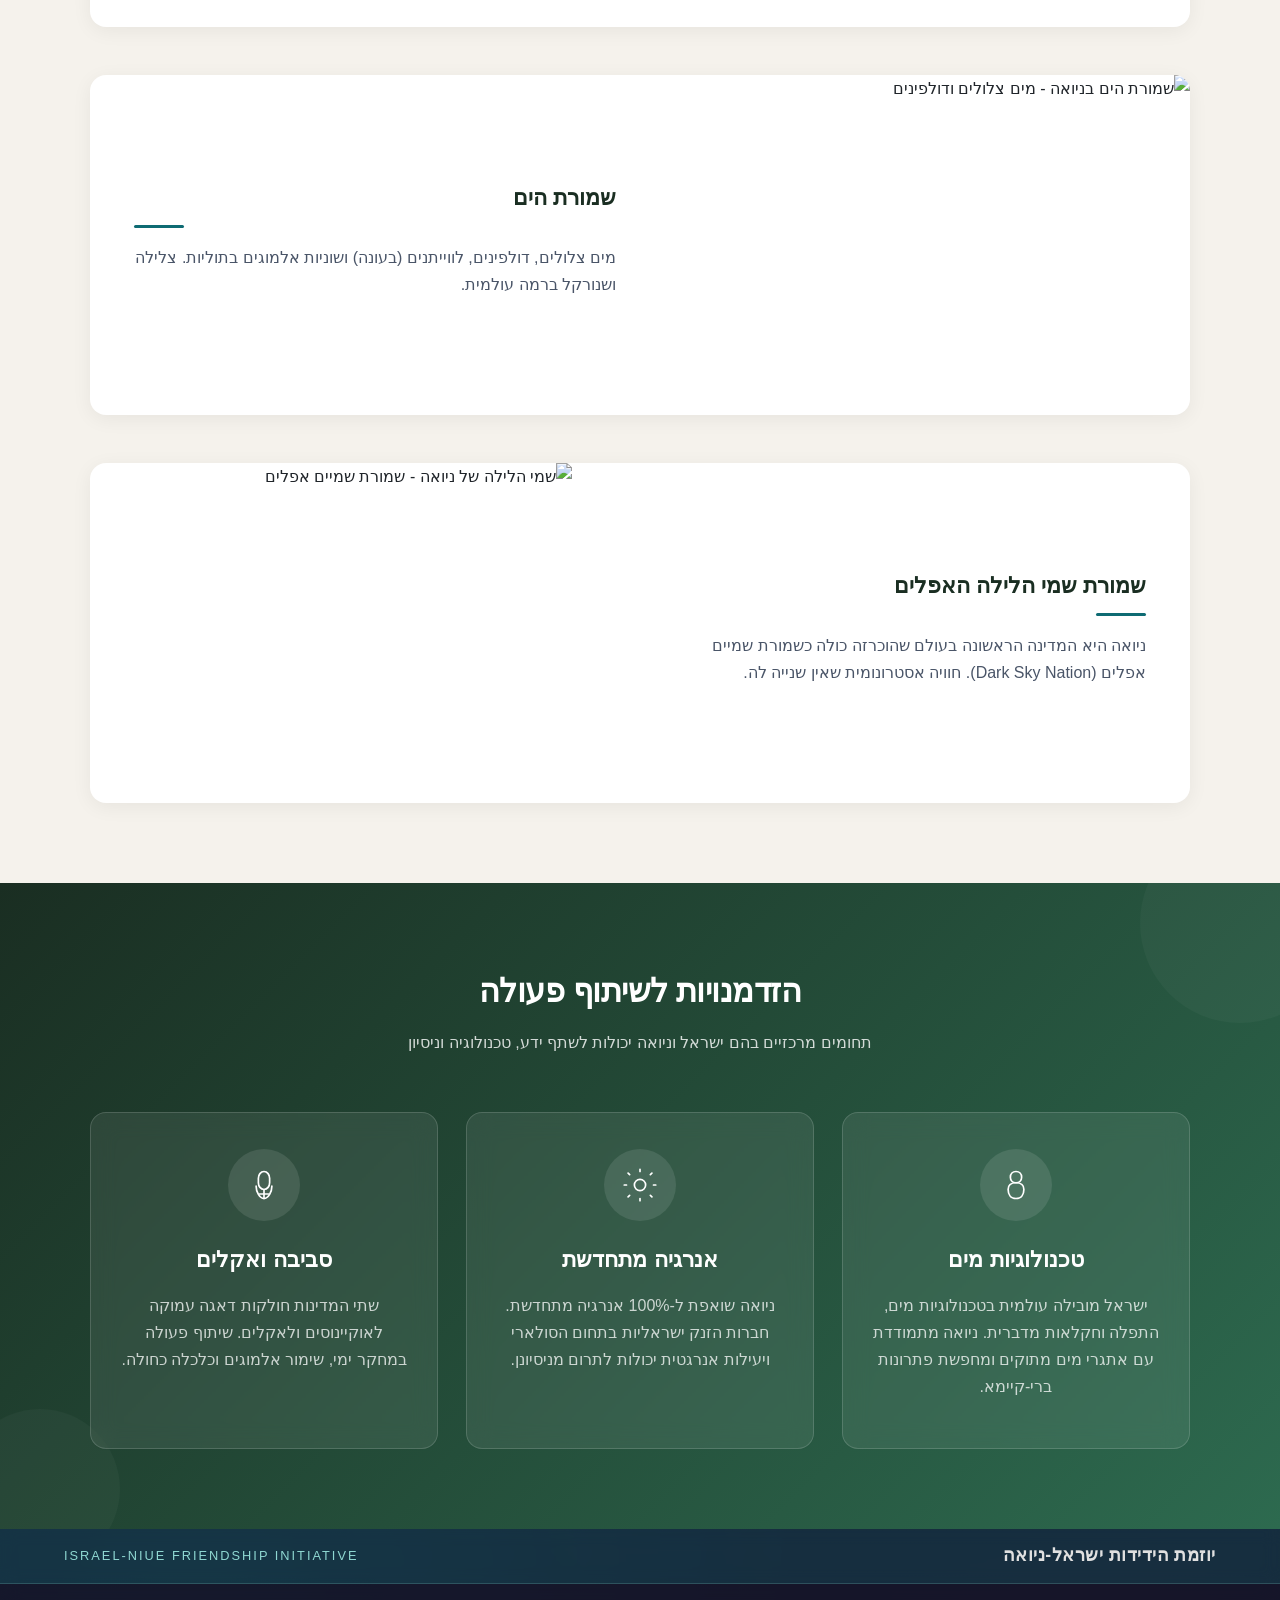
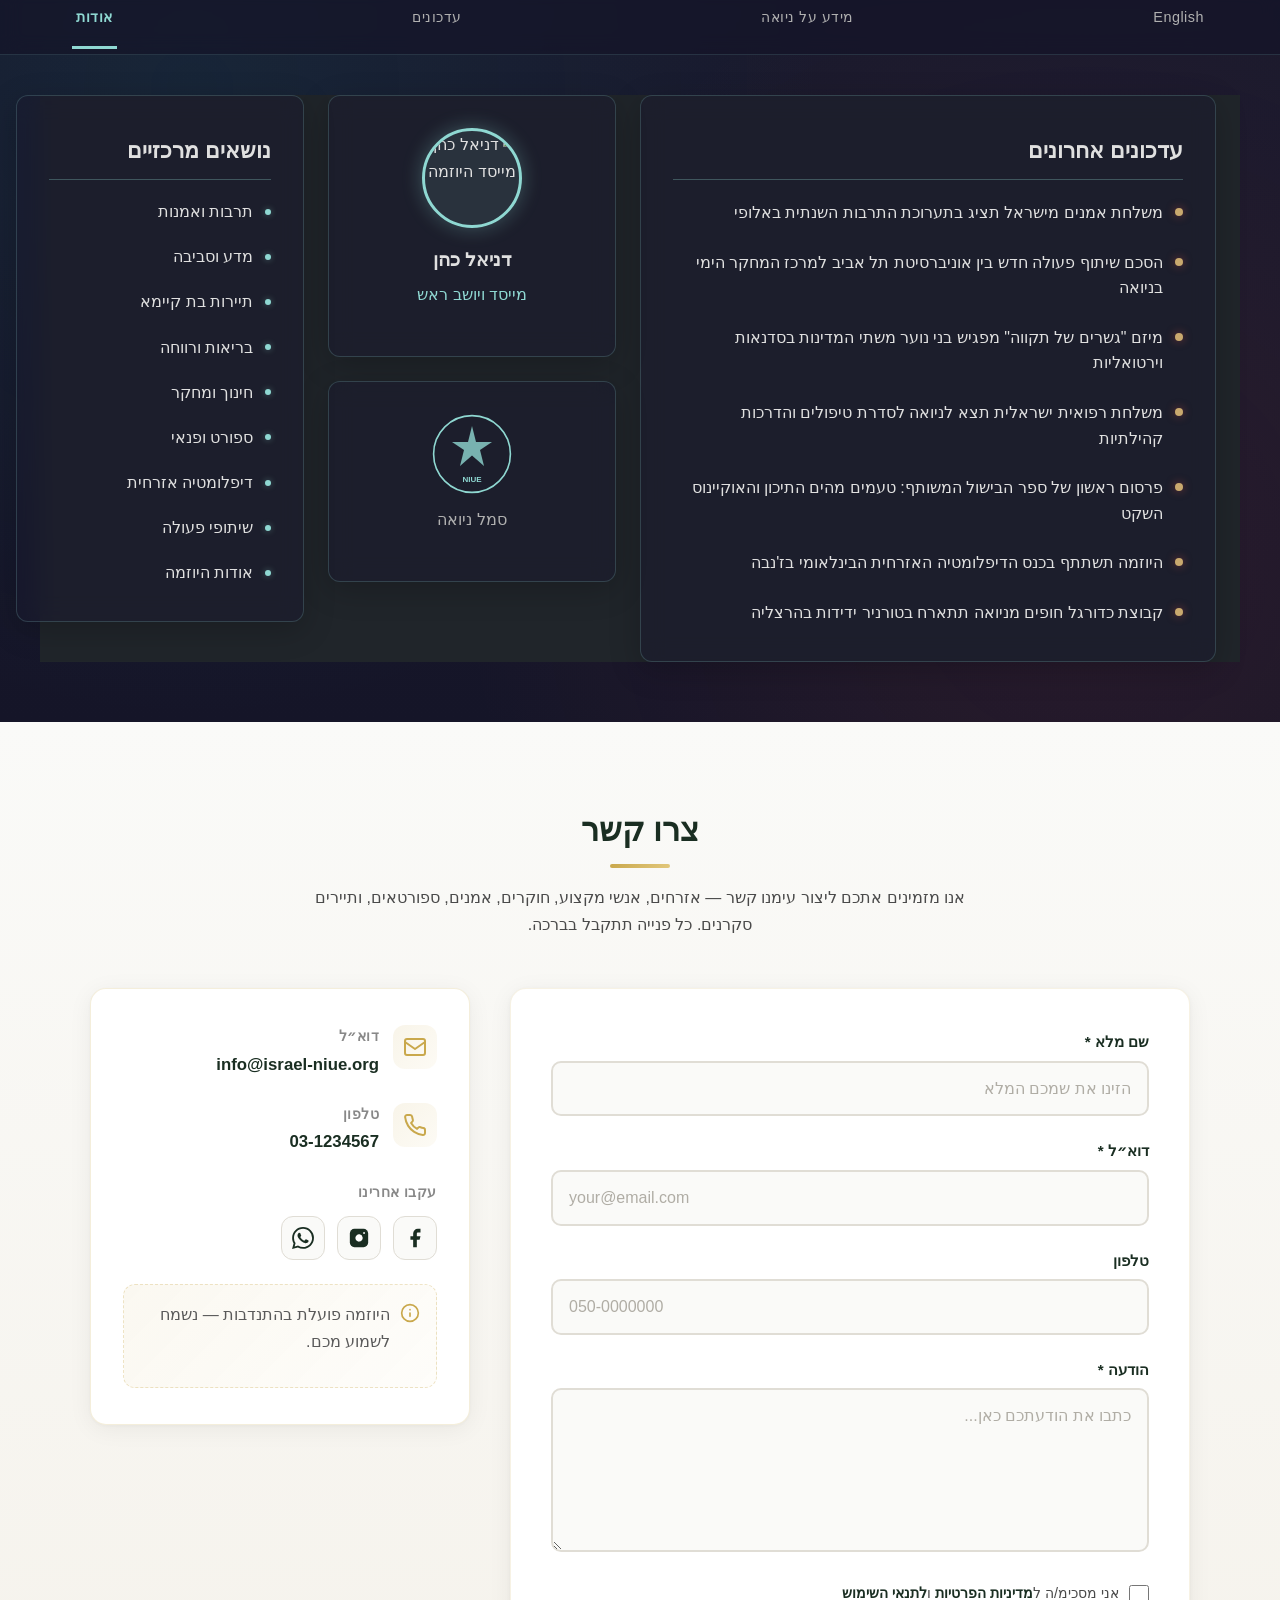
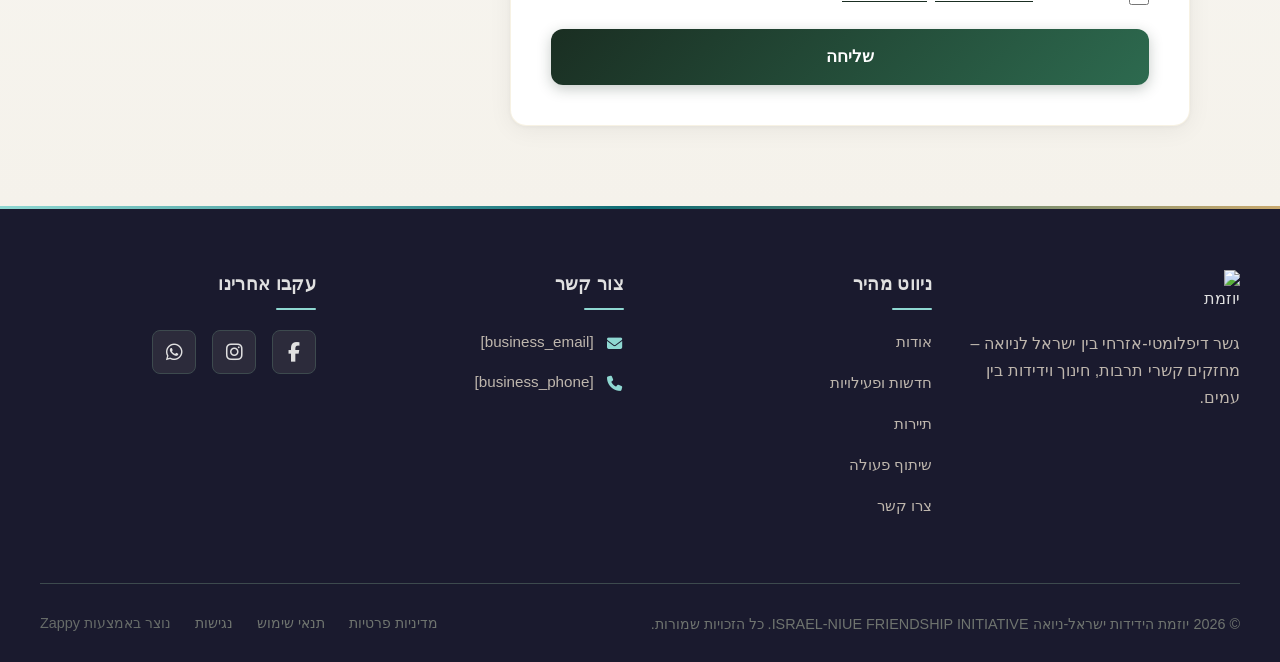
==== commit e31cb907: "Background sync: Progressive GitHub Sync" ====
--- a/index.html
+++ b/index.html
@@ -866,6 +866,338 @@
     bottom: 10px;
     inset-inline-start: 10px;
     opacity: 0.4;
+  }
+}
+</style>
+
+<style data-zappy-section-v2-css="true">
+/* V2 Regenerated Section CSS */
+.home-diplo-section {
+  background-color: #1a1a2e;
+  background-image:
+    radial-gradient(circle at 15% 20%, rgba(14, 107, 115, 0.15) 0%, transparent 50%),
+    radial-gradient(circle at 85% 80%, rgba(217, 76, 69, 0.1) 0%, transparent 50%),
+    linear-gradient(180deg, #1a1a2e 0%, #151528 100%);
+  color: var(--text-light);
+  padding: 0 0 60px 0;
+  position: relative;
+  overflow: hidden;
+  font-family: 'Heebo', 'Noto Sans Hebrew', 'Inter', sans-serif;
+  direction: rtl;
+}
+
+/* Banner Strip */
+.home-diplo-section .banner-strip {
+  background: rgba(14, 107, 115, 0.25);
+  backdrop-filter: blur(8px);
+  border-bottom: 1px solid rgba(143, 216, 210, 0.2);
+  padding: 12px 0;
+  margin-bottom: 0;
+}
+.home-diplo-section .banner-container {
+  max-width: 1200px;
+  margin: 0 auto;
+  padding: 0 24px;
+  display: flex;
+  align-items: center;
+  justify-content: space-between;
+  flex-wrap: wrap;
+  gap: 8px;
+}
+.home-diplo-section .banner-title {
+  font-family: 'Noto Serif Hebrew', 'Cormorant Garamond', serif;
+  font-size: 1.1rem;
+  font-weight: 700;
+  color: var(--text-light);
+  letter-spacing: 0.5px;
+}
+.home-diplo-section .banner-subtitle {
+  font-family: 'Inter', 'Heebo', sans-serif;
+  font-size: 0.8rem;
+  font-weight: 400;
+  color: var(--secondary);
+  letter-spacing: 2px;
+  text-transform: uppercase;
+}
+
+/* Navigation Bar */
+.home-diplo-section .nav-bar {
+  background: rgba(21, 21, 40, 0.7);
+  backdrop-filter: blur(10px);
+  border-bottom: 1px solid rgba(143, 216, 210, 0.15);
+  padding: 0;
+  position: sticky;
+  top: 0;
+  z-index: 20;
+}
+.home-diplo-section .nav-container {
+  max-width: 1200px;
+  margin: 0 auto;
+  padding: 0 24px;
+  display: flex;
+  align-items: center;
+  gap: 32px;
+  overflow-x: auto;
+  white-space: nowrap;
+}
+.home-diplo-section .nav-link {
+  display: inline-block;
+  padding: 16px 4px;
+  font-size: 0.9rem;
+  font-weight: 500;
+  color: var(--text-muted);
+  text-decoration: none;
+  border-bottom: 3px solid transparent;
+  transition: color 0.3s ease, border-color 0.3s ease;
+  background: none;
+}
+.home-diplo-section .nav-link:hover {
+  color: var(--text-light);
+}
+.home-diplo-section .nav-link.active {
+  color: var(--secondary);
+  border-bottom-color: var(--secondary);
+  font-weight: 600;
+}
+
+/* Main Grid */
+.home-diplo-section .diplo-grid {
+  max-width: 1200px;
+  margin: 40px auto 0;
+  padding: 0 24px;
+  display: grid;
+  grid-template-columns: 50% 25% 25%;
+  gap: 24px;
+  align-items: start;
+}
+
+/* Glassmorphism Card */
+.home-diplo-section .card-glassmorphism {
+  background: rgba(26, 26, 46, 0.55);
+  backdrop-filter: blur(12px);
+  -webkit-backdrop-filter: blur(12px);
+  border-radius: 12px;
+  border: 1px solid rgba(143, 216, 210, 0.2);
+  padding: 2rem;
+  box-shadow: 0 8px 32px rgba(0, 0, 0, 0.2);
+  transition: transform 0.3s ease, box-shadow 0.3s ease;
+  height: fit-content;
+}
+.home-diplo-section .card-glassmorphism:hover {
+  transform: translateY(-2px);
+  box-shadow: 0 12px 40px rgba(0, 0, 0, 0.3);
+}
+
+/* Card Titles */
+.home-diplo-section .card-title {
+  font-family: 'Noto Serif Hebrew', 'Cormorant Garamond', serif;
+  font-size: 1.375rem;
+  font-weight: 600;
+  color: var(--text-light);
+  margin-bottom: 24px;
+  padding-bottom: 12px;
+  border-bottom: 1px solid rgba(143, 216, 210, 0.3);
+  text-align: start;
+}
+
+/* Updates List */
+.home-diplo-section .updates-list {
+  list-style: none;
+  padding: 0;
+  margin: 0;
+  display: flex;
+  flex-direction: column;
+  gap: 16px;
+}
+.home-diplo-section .update-item {
+  display: flex;
+  align-items: flex-start;
+  gap: 12px;
+  transition: background 0.2s ease;
+  padding: 4px 0;
+  border-radius: 4px;
+}
+.home-diplo-section .update-dot {
+  width: 8px;
+  height: 8px;
+  min-width: 8px;
+  border-radius: 50%;
+  background: var(--accent);
+  margin-top: 8px;
+  box-shadow: 0 0 8px rgba(217, 76, 69, 0.5);
+}
+.home-diplo-section .update-text {
+  font-size: 1rem;
+  line-height: 1.6;
+  color: var(--text-light);
+  text-align: start;
+}
+
+/* Profile Card */
+.home-diplo-section .profile-card {
+  display: flex;
+  flex-direction: column;
+  align-items: center;
+  text-align: center;
+  margin-bottom: 24px;
+}
+.home-diplo-section .profile-img-wrapper {
+  width: 100px;
+  height: 100px;
+  border-radius: 50%;
+  overflow: hidden;
+  border: 3px solid var(--secondary);
+  box-shadow: 0 0 20px rgba(143, 216, 210, 0.3);
+  margin-bottom: 16px;
+  background: rgba(143, 216, 210, 0.1);
+}
+.home-diplo-section .profile-img {
+  width: 100%;
+  height: 100%;
+  object-fit: cover;
+  display: block;
+}
+.home-diplo-section .profile-name {
+  font-family: 'Noto Serif Hebrew', 'Cormorant Garamond', serif;
+  font-size: 1.2rem;
+  font-weight: 700;
+  color: var(--text-light);
+  margin-bottom: 4px;
+}
+.home-diplo-section .profile-title {
+  font-size: 0.9rem;
+  color: var(--secondary);
+  margin: 0;
+  font-weight: 400;
+}
+
+/* Emblem Card */
+.home-diplo-section .emblem-card {
+  display: flex;
+  flex-direction: column;
+  align-items: center;
+  text-align: center;
+}
+.home-diplo-section .emblem-container {
+  width: 80px;
+  height: 80px;
+  margin-bottom: 12px;
+  display: flex;
+  align-items: center;
+  justify-content: center;
+}
+.home-diplo-section .emblem-svg {
+  width: 100%;
+  height: 100%;
+  color: var(--secondary);
+}
+.home-diplo-section .emblem-label {
+  font-size: 0.85rem;
+  color: var(--text-muted);
+  margin: 0;
+  font-weight: 400;
+}
+
+/* Topics List */
+.home-diplo-section .topics-list {
+  list-style: none;
+  padding: 0;
+  margin: 0;
+  display: flex;
+  flex-direction: column;
+  gap: 14px;
+}
+.home-diplo-section .topic-item {
+  display: flex;
+  align-items: center;
+  gap: 12px;
+  transition: background 0.2s ease;
+  padding: 2px 0;
+  border-radius: 4px;
+}
+.home-diplo-section .topic-dot {
+  width: 6px;
+  height: 6px;
+  min-width: 6px;
+  border-radius: 50%;
+  background: var(--secondary);
+  box-shadow: 0 0 6px rgba(143, 216, 210, 0.4);
+}
+.home-diplo-section .topic-link {
+  font-size: 1rem;
+  font-weight: 500;
+  color: var(--text-light);
+  text-decoration: none;
+  transition: color 0.3s ease, padding-inline-start 0.3s ease;
+  text-align: start;
+  display: block;
+  width: 100%;
+}
+.home-diplo-section .topic-link:hover {
+  color: var(--secondary);
+  padding-inline-start: 4px;
+}
+
+/* Responsive Design */
+@media (max-width: 1024px) {
+  .home-diplo-section .diplo-grid {
+    grid-template-columns: 1fr 1fr;
+    gap: 20px;
+  }
+  .home-diplo-section .diplo-col-left {
+    grid-column: span 2;
+  }
+}
+
+@media (max-width: 768px) {
+  .home-diplo-section .diplo-grid {
+    grid-template-columns: 1fr !important;
+    gap: 20px;
+  }
+  .home-diplo-section .diplo-col-left,
+  .home-diplo-section .diplo-col-middle,
+  .home-diplo-section .diplo-col-right {
+    grid-column: span 1;
+  }
+  
+  .home-diplo-section .banner-container {
+    flex-direction: column;
+    align-items: flex-start;
+    gap: 4px;
+  }
+  
+  .home-diplo-section .nav-container {
+    gap: 16px;
+    padding: 0 16px;
+  }
+  
+  .home-diplo-section .nav-link {
+    font-size: 0.85rem;
+    padding: 12px 2px;
+  }
+  
+  .home-diplo-section .card-glassmorphism {
+    padding: 1.5rem;
+  }
+  
+  .home-diplo-section .diplo-col-middle {
+    display: grid;
+    grid-template-columns: 1fr 1fr;
+    gap: 20px;
+  }
+  
+  .home-diplo-section .profile-card {
+    margin-bottom: 0;
+  }
+}
+
+@media (max-width: 480px) {
+  .home-diplo-section .diplo-col-middle {
+    grid-template-columns: 1fr;
+  }
+  
+  .home-diplo-section .profile-card {
+    margin-bottom: 20px;
   }
 }
 </style>
@@ -1923,135 +2255,132 @@
   </div>
 </section>
 
-<section class="diplo-section" dir="rtl" aria-label="יוזמת הידידות ישראל–ניואה">
-  <!-- Top Banner -->
-  <div class="diplo-banner">
-    <div class="diplo-banner__content">
-      <h1 class="diplo-banner__title">יוזמת הידידות ישראל–ניואה</h1>
-      <p class="diplo-banner__subtitle">פרדיפלומטיה בפעולה – גישור בין תרבותי ושיתוף פעולה בינלאומי</p>
+<section class="home-diplo-section" data-layout-spec="Home-diplo" dir="rtl">
+  <!-- Subtle Banner Strip -->
+  <div class="banner-strip">
+    <div class="banner-container">
+      <span class="banner-title">יוזמת הידידות ישראל-ניואה</span>
+      <span class="banner-subtitle">ISRAEL-NIUE FRIENDSHIP INITIATIVE</span>
     </div>
   </div>
 
-  <!-- Navigation Bar -->
-  <nav class="diplo-nav" aria-label="ניווט יוזמה">
-    <ul class="diplo-nav__list">
-      <li class="diplo-nav__item"><a href="#" class="diplo-nav__link diplo-nav__link--active">אודות היוזמה</a></li>
-      <li class="diplo-nav__item"><a href="#" class="diplo-nav__link">עדכונים</a></li>
-      <li class="diplo-nav__item"><a href="#" class="diplo-nav__link">מידע על ניואה</a></li>
-      <li class="diplo-nav__item"><a href="#" class="diplo-nav__link diplo-nav__link--lang">English</a></li>
-    </ul>
-  </nav>
-
-  <!-- Three-Column Layout -->
+  <!-- Horizontal Navigation Bar -->
+  <div class="nav-bar">
+    <div class="nav-container">
+      <a href="#" class="nav-link active">אודות</a>
+      <a href="#" class="nav-link">עדכונים</a>
+      <a href="#" class="nav-link">מידע על ניואה</a>
+      <a href="#" class="nav-link">English</a>
+    </div>
+  </div>
+
+  <!-- Main Three-Column Layout -->
   <div class="diplo-grid">
-    <!-- LEFT COLUMN: Updates -->
-    <div class="diplo-grid__left">
-      <div class="diplo-card diplo-card--updates">
-        <div class="diplo-card__header">
-          <h2 class="diplo-card__title">עדכונים אחרונים</h2>
-          <span class="diplo-card__icon" aria-hidden="true">
-            <svg width="20" height="20" viewBox="0 0 24 24" fill="none" stroke="currentColor" stroke-width="2"><circle cx="12" cy="12" r="10"></circle><line x1="12" y1="16" x2="12" y2="12"></line><line x1="12" y1="8" x2="12.01" y2="8"></line></svg>
-          </span>
-        </div>
-        <ul class="diplo-updates">
-          <li class="diplo-updates__item">
-            <span class="diplo-updates__dot" aria-hidden="true"></span>
-            <span class="diplo-updates__text">משלחת אקדמית ראשונה מישראל לניואה</span>
+    
+    <!-- LEFT COLUMN (50%) - Updates Card -->
+    <div class="diplo-col-left">
+      <div class="card-glassmorphism">
+        <h3 class="card-title">עדכונים אחרונים</h3>
+        <ul class="updates-list">
+          <li class="update-item">
+            <span class="update-dot"></span>
+            <span class="update-text">משלחת אמנים מישראל תציג בתערוכת התרבות השנתית באלופי</span>
           </li>
-          <li class="diplo-updates__item">
-            <span class="diplo-updates__dot" aria-hidden="true"></span>
-            <span class="diplo-updates__text">מפגש תרבות וירטואלי בין אמנים</span>
+          <li class="update-item">
+            <span class="update-dot"></span>
+            <span class="update-text">הסכם שיתוף פעולה חדש בין אוניברסיטת תל אביב למרכז המחקר הימי בניואה</span>
           </li>
-          <li class="diplo-updates__item">
-            <span class="diplo-updates__dot" aria-hidden="true"></span>
-            <span class="diplo-updates__text">טורניר שחמט ידידות</span>
+          <li class="update-item">
+            <span class="update-dot"></span>
+            <span class="update-text">מיזם "גשרים של תקווה" מפגיש בני נוער משתי המדינות בסדנאות וירטואליות</span>
           </li>
-          <li class="diplo-updates__item">
-            <span class="diplo-updates__dot" aria-hidden="true"></span>
-            <span class="diplo-updates__text">ניואה מכריזה על שמורת ים חדשה</span>
+          <li class="update-item">
+            <span class="update-dot"></span>
+            <span class="update-text">משלחת רפואית ישראלית תצא לניואה לסדרת טיפולים והדרכות קהילתיות</span>
           </li>
-          <li class="diplo-updates__item">
-            <span class="diplo-updates__dot" aria-hidden="true"></span>
-            <span class="diplo-updates__text">חילופי סטודנטים בתוכנית פיילוט</span>
+          <li class="update-item">
+            <span class="update-dot"></span>
+            <span class="update-text">פרסום ראשון של ספר הבישול המשותף: טעמים מהים התיכון והאוקיינוס השקט</span>
           </li>
-          <li class="diplo-updates__item">
-            <span class="diplo-updates__dot" aria-hidden="true"></span>
-            <span class="diplo-updates__text">ישראל וניואה משתפות פעולה במחקר אקלים</span>
+          <li class="update-item">
+            <span class="update-dot"></span>
+            <span class="update-text">היוזמה תשתתף בכנס הדיפלומטיה האזרחית הבינלאומי בז'נבה</span>
           </li>
-          <li class="diplo-updates__item">
-            <span class="diplo-updates__dot" aria-hidden="true"></span>
-            <span class="diplo-updates__text">חמישה דברים שלא ידעתם על ניואה</span>
+          <li class="update-item">
+            <span class="update-dot"></span>
+            <span class="update-text">קבוצת כדורגל חופים מניואה תתארח בטורניר ידידות בהרצליה</span>
           </li>
         </ul>
       </div>
     </div>
 
-    <!-- MIDDLE COLUMN: Profile + Emblem -->
-    <div class="diplo-grid__middle">
-      <!-- Ambassador Profile Card -->
-      <div class="diplo-card diplo-card--profile">
-        <div class="diplo-profile__photo">
-          <img data-placeholder="ambassador-daniel-cohen" data-context="Official portrait of Daniel Cohen, founder of Israel-Niue Friendship Initiative, wearing diplomatic attire against a professional backdrop" src="data:image/svg+xml,%3Csvg xmlns=%27http://www.w3.org/2000/svg%27 width=%27160%27 height=%27160%27%3E%3Cdefs%3E%3ClinearGradient id=%27grad%27 x1=%270%25%27 y1=%270%25%27 x2=%27100%25%27 y2=%27100%25%27%3E%3Cstop offset=%270%25%27 style=%27stop-color:%23FF0083;stop-opacity:1%27 /%3E%3Cstop offset=%27100%25%27 style=%27stop-color:%23FF008320;stop-opacity:1%27 /%3E%3C/linearGradient%3E%3C/defs%3E%3Crect width=%27100%25%27 height=%27100%25%27 fill=%27url(%23grad)%27/%3E%3Ctext x=%2750%25%27 y=%2750%25%27 font-family=%27Arial, sans-serif%27 font-size=%2714%27 fill=%27white%27 text-anchor=%27middle%27 dy=%27.3em%27 font-weight=%27500%27%3E%D7%93%D7%A0%D7%99%D7%90%D7%9C%20%D7%9B%D7%94%D7%9F%3C/text%3E%3C/svg%3E" alt="דניאל כהן" class="diplo-profile__img" loading="lazy" decoding="async" fetchpriority="low">
+    <!-- MIDDLE COLUMN (25%) - Profile & Emblem -->
+    <div class="diplo-col-middle">
+      <div class="card-glassmorphism profile-card">
+        <div class="profile-img-wrapper">
+          <img data-context="Professional portrait of Daniel Cohen, founder of the Israel-Niue Friendship Initiative, a man in his 40s with a warm diplomatic smile, wearing a smart casual blazer, set against a blurred background of maps and ocean waves" width="120" height="120" src="/assets/israel-niue-friendship-initiative-non-profit-paradiplomacy-inter-section-home-diplo-home-diplo-image-1.webp" alt="דניאל כהן, מייסד היוזמה" class="profile-img" loading="lazy" decoding="async" fetchpriority="low">
         </div>
-        <div class="diplo-profile__info">
-          <h3 class="diplo-profile__name">דניאל כהן</h3>
-          <p class="diplo-profile__role">מייסד, יוזמת הידידות ישראל-ניואה</p>
+        <h4 class="profile-name">דניאל כהן</h4>
+        <p class="profile-title">מייסד ויושב ראש</p>
+      </div>
+      
+      <div class="card-glassmorphism emblem-card">
+        <div class="emblem-container">
+          <svg data-element-type="icon" data-icon-type="svg" class="emblem-svg" viewBox="0 0 100 100" fill="none" xmlns="http://www.w3.org/2000/svg">
+            <circle cx="50" cy="50" r="48" stroke="var(--secondary)" stroke-width="2"></circle>
+            <path d="M50 15 L55 35 L75 35 L60 45 L65 65 L50 52 L35 65 L40 45 L25 35 L45 35 Z" fill="var(--secondary)" opacity="0.8"></path>
+            <text x="50" y="85" text-anchor="middle" fill="var(--secondary)" font-size="10" font-weight="bold" font-family="serif">NIUE</text>
+          </svg>
         </div>
-      </div>
-
-      <!-- Niue Emblem Card -->
-      <div class="diplo-card diplo-card--emblem">
-        <div class="diplo-emblem__seal">
-          <img data-placeholder="niue-emblem-seal" data-context="Official emblem of Niue featuring traditional Polynesian patterns, coat of arms with stars and crown, rich blue and gold colors" src="data:image/svg+xml,%3Csvg xmlns=%27http://www.w3.org/2000/svg%27 width=%27120%27 height=%27120%27%3E%3Cdefs%3E%3ClinearGradient id=%27grad%27 x1=%270%25%27 y1=%270%25%27 x2=%27100%25%27 y2=%27100%25%27%3E%3Cstop offset=%270%25%27 style=%27stop-color:%23FF0083;stop-opacity:1%27 /%3E%3Cstop offset=%27100%25%27 style=%27stop-color:%23FF008320;stop-opacity:1%27 /%3E%3C/linearGradient%3E%3C/defs%3E%3Crect width=%27100%25%27 height=%27100%25%27 fill=%27url(%23grad)%27/%3E%3Ctext x=%2750%25%27 y=%2750%25%27 font-family=%27Arial, sans-serif%27 font-size=%2712%27 fill=%27white%27 text-anchor=%27middle%27 dy=%27.3em%27%3E%D7%A1%D7%9E%D7%9C%20%D7%A0%D7%99%D7%95%D7%90%D7%94%3C/text%3E%3C/svg%3E" alt="סמל ניואה" class="diplo-emblem__img" loading="lazy" decoding="async" fetchpriority="low">
-        </div>
-        <p class="diplo-emblem__label">סמל ניואה</p>
+        <p class="emblem-label">סמל ניואה</p>
       </div>
     </div>
 
-    <!-- RIGHT COLUMN: Topic Navigation -->
-    <div class="diplo-grid__right">
-      <nav class="diplo-card diplo-card--topics" aria-label="ניווט נושאים">
-        <h3 class="diplo-topics__title">נושאים מרכזיים</h3>
-        <ul class="diplo-topics__list">
-          <li class="diplo-topics__item">
-            <span class="diplo-topics__dot" aria-hidden="true"></span>
-            <a href="#" class="diplo-topics__link">סקירה כללית</a>
+    <!-- RIGHT COLUMN (25%) - Topic Navigation -->
+    <div class="diplo-col-right">
+      <div class="card-glassmorphism">
+        <h3 class="card-title">נושאים מרכזיים</h3>
+        <ul class="topics-list">
+          <li class="topic-item">
+            <span class="topic-dot"></span>
+            <a href="#" class="topic-link">תרבות ואמנות</a>
           </li>
-          <li class="diplo-topics__item">
-            <span class="diplo-topics__dot" aria-hidden="true"></span>
-            <a href="#" class="diplo-topics__link">גיאוגרפיה</a>
+          <li class="topic-item">
+            <span class="topic-dot"></span>
+            <a href="#" class="topic-link">מדע וסביבה</a>
           </li>
-          <li class="diplo-topics__item">
-            <span class="diplo-topics__dot" aria-hidden="true"></span>
-            <a href="#" class="diplo-topics__link">ממשל</a>
+          <li class="topic-item">
+            <span class="topic-dot"></span>
+            <a href="#" class="topic-link">תיירות בת קיימא</a>
           </li>
-          <li class="diplo-topics__item">
-            <span class="diplo-topics__dot" aria-hidden="true"></span>
-            <a href="#" class="diplo-topics__link">כלכלה</a>
+          <li class="topic-item">
+            <span class="topic-dot"></span>
+            <a href="#" class="topic-link">בריאות ורווחה</a>
           </li>
-          <li class="diplo-topics__item">
-            <span class="diplo-topics__dot" aria-hidden="true"></span>
-            <a href="#" class="diplo-topics__link">תרבות</a>
+          <li class="topic-item">
+            <span class="topic-dot"></span>
+            <a href="#" class="topic-link">חינוך ומחקר</a>
           </li>
-          <li class="diplo-topics__item">
-            <span class="diplo-topics__dot" aria-hidden="true"></span>
-            <a href="#" class="diplo-topics__link">תיירות</a>
+          <li class="topic-item">
+            <span class="topic-dot"></span>
+            <a href="#" class="topic-link">ספורט ופנאי</a>
           </li>
-          <li class="diplo-topics__item">
-            <span class="diplo-topics__dot" aria-hidden="true"></span>
-            <a href="#" class="diplo-topics__link">סביבה וקיימות</a>
+          <li class="topic-item">
+            <span class="topic-dot"></span>
+            <a href="#" class="topic-link">דיפלומטיה אזרחית</a>
           </li>
-          <li class="diplo-topics__item">
-            <span class="diplo-topics__dot" aria-hidden="true"></span>
-            <a href="#" class="diplo-topics__link">שיתוף פעולה</a>
+          <li class="topic-item">
+            <span class="topic-dot"></span>
+            <a href="#" class="topic-link">שיתופי פעולה</a>
           </li>
-          <li class="diplo-topics__item">
-            <span class="diplo-topics__dot" aria-hidden="true"></span>
-            <a href="#" class="diplo-topics__link">צור קשר</a>
+          <li class="topic-item">
+            <span class="topic-dot"></span>
+            <a href="#" class="topic-link">אודות היוזמה</a>
           </li>
         </ul>
-      </nav>
+      </div>
     </div>
+
   </div>
 </section>
 
